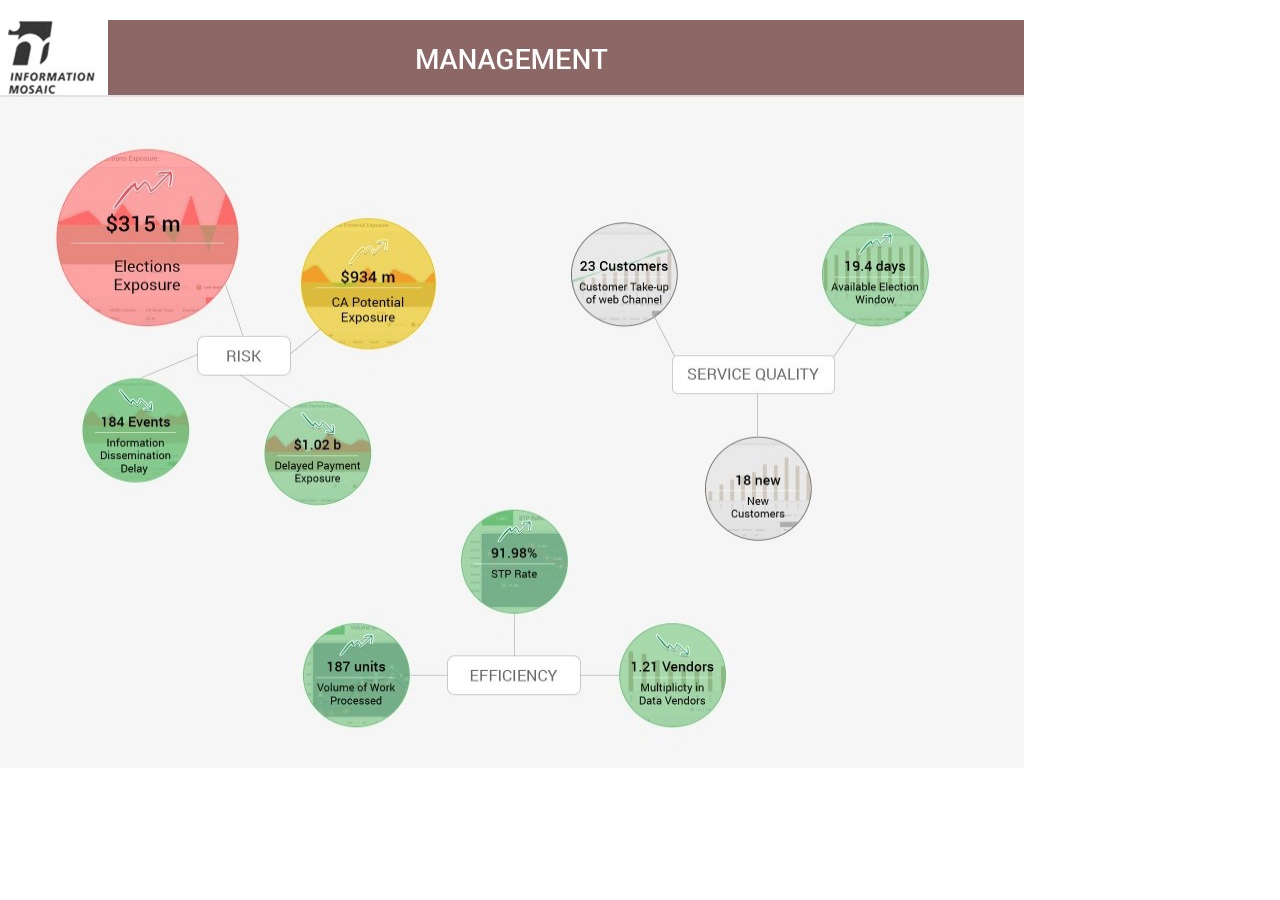
==== www/index.html @ 082c8ac7 "1" ====
﻿<!DOCTYPE html>
<html>
  <head>
    <title>Index</title>
    <meta http-equiv="X-UA-Compatible" content="IE=edge"/>
    <meta http-equiv="content-type" content="text/html; charset=utf-8"/>
    <meta name="format-detection" content="telephone=no"/>
    <meta name="apple-mobile-web-app-capable" content="yes"/>
    <link href="data/apple-touch-icon.png" rel="apple-touch-icon"/>
    <link href="resources/css/jquery-ui-themes.css" type="text/css" rel="stylesheet"/>
    <link href="resources/css/axure_rp_page.css" type="text/css" rel="stylesheet"/>
    <link href="data/styles.css" type="text/css" rel="stylesheet"/>
    <link href="files/index/styles.css" type="text/css" rel="stylesheet"/>
    <script src="resources/scripts/jquery-1.7.1.min.js"></script>
    <script src="resources/scripts/jquery-ui-1.8.10.custom.min.js"></script>
    <script src="resources/scripts/axure/axQuery.js"></script>
    <script src="resources/scripts/axure/globals.js"></script>
    <script src="resources/scripts/axutils.js"></script>
    <script src="resources/scripts/axure/annotation.js"></script>
    <script src="resources/scripts/axure/axQuery.std.js"></script>
    <script src="resources/scripts/axure/doc.js"></script>
    <script src="data/document.js"></script>
    <script src="resources/scripts/messagecenter.js"></script>
    <script src="resources/scripts/axure/events.js"></script>
    <script src="resources/scripts/axure/action.js"></script>
    <script src="resources/scripts/axure/expr.js"></script>
    <script src="resources/scripts/axure/geometry.js"></script>
    <script src="resources/scripts/axure/flyout.js"></script>
    <script src="resources/scripts/axure/ie.js"></script>
    <script src="resources/scripts/axure/model.js"></script>
    <script src="resources/scripts/axure/repeater.js"></script>
    <script src="resources/scripts/axure/sto.js"></script>
    <script src="resources/scripts/axure/utils.temp.js"></script>
    <script src="resources/scripts/axure/variables.js"></script>
    <script src="resources/scripts/axure/drag.js"></script>
    <script src="resources/scripts/axure/move.js"></script>
    <script src="resources/scripts/axure/visibility.js"></script>
    <script src="resources/scripts/axure/style.js"></script>
    <script src="resources/scripts/axure/adaptive.js"></script>
    <script src="resources/scripts/axure/tree.js"></script>
    <script src="resources/scripts/axure/init.temp.js"></script>
    <script src="files/index/data.js"></script>
    <script src="resources/scripts/axure/legacy.js"></script>
    <script src="resources/scripts/axure/viewer.js"></script>
    <script type="text/javascript">
      $axure.utils.getTransparentGifPath = function() { return 'resources/images/transparent.gif'; };
      $axure.utils.getOtherPath = function() { return 'resources/Other.html'; };
      $axure.utils.getReloadPath = function() { return 'resources/reload.html'; };
    </script>
  </head>
  <body>
    <div id="base" class="">

      <!-- All (Dynamic Panel) -->
      <div id="u0" class="ax_dynamic_panel" data-label="All">
        <div id="u0_state0" class="panel_state" data-label="Home_Mangement">
          <div id="u0_state0_content" class="panel_state_content">

            <!-- Unnamed (Dynamic Panel) -->
            <div id="u1" class="ax_dynamic_panel">
              <div id="u1_state0" class="panel_state" data-label="State1">
                <div id="u1_state0_content" class="panel_state_content">

                  <!-- Unnamed (Image) -->
                  <div id="u2" class="ax_image">
                    <img id="u2_img" class="img " src="images/index/u2.jpg"/>
                    <!-- Unnamed () -->
                    <div id="u3" class="text">
                      <p><span/></p>
                    </div>
                  </div>

                  <!-- Unnamed (Image) -->
                  <div id="u4" class="ax_image">
                    <img id="u4_img" class="img " src="images/index/u4.jpg"/>
                    <!-- Unnamed () -->
                    <div id="u5" class="text">
                      <p><span/></p>
                    </div>
                  </div>
                </div>
              </div>
            </div>

            <!-- hot spot_ee_home (Hot Spot) -->
            <div id="u6" class="ax_hot_spot" data-label="hot spot_ee_home">
            </div>

            <!-- hot spot_CAP_home (Hot Spot) -->
            <div id="u7" class="ax_hot_spot" data-label="hot spot_CAP_home">
            </div>

            <!-- hot spot_DPE_home (Hot Spot) -->
            <div id="u8" class="ax_hot_spot" data-label="hot spot_DPE_home">
            </div>

            <!-- hot spot_DPE_home (Hot Spot) -->
            <div id="u9" class="ax_hot_spot" data-label="hot spot_DPE_home">
            </div>

            <!-- Unnamed (Hot Spot) -->
            <div id="u10" class="ax_hot_spot">
            </div>

            <!-- hot spot_DPE_home (Hot Spot) -->
            <div id="u11" class="ax_hot_spot" data-label="hot spot_DPE_home">
            </div>

            <!-- hot spot_DPE_home (Hot Spot) -->
            <div id="u12" class="ax_hot_spot" data-label="hot spot_DPE_home">
            </div>

            <!-- hot spot_DPE_home (Hot Spot) -->
            <div id="u13" class="ax_hot_spot" data-label="hot spot_DPE_home">
            </div>

            <!-- hot spot_DPE_home (Hot Spot) -->
            <div id="u14" class="ax_hot_spot" data-label="hot spot_DPE_home">
            </div>

            <!-- hot spot_DPE_home (Hot Spot) -->
            <div id="u15" class="ax_hot_spot" data-label="hot spot_DPE_home">
            </div>

            <!-- hot spot_DPE_home (Hot Spot) -->
            <div id="u16" class="ax_hot_spot" data-label="hot spot_DPE_home">
            </div>
          </div>
        </div>
        <div id="u0_state1" class="panel_state" data-label="CAP_monthly">
          <div id="u0_state1_content" class="panel_state_content">

            <!-- Unnamed (Dynamic Panel) -->
            <div id="u17" class="ax_dynamic_panel">
              <div id="u17_state0" class="panel_state" data-label="State1">
                <div id="u17_state0_content" class="panel_state_content">

                  <!-- Unnamed (Hot Spot) -->
                  <div id="u18" class="ax_hot_spot">
                  </div>

                  <!-- btn_menu (Hot Spot) -->
                  <div id="u19" class="ax_hot_spot" data-label="btn_menu">
                  </div>

                  <!-- Unnamed (Image) -->
                  <div id="u20" class="ax_image">
                    <img id="u20_img" class="img " src="images/index/u20.png"/>
                    <!-- Unnamed () -->
                    <div id="u21" class="text">
                      <p><span/></p>
                    </div>
                  </div>

                  <!-- Unnamed (Image) -->
                  <div id="u22" class="ax_image">
                    <img id="u22_img" class="img " src="images/index/u22.jpg"/>
                    <!-- Unnamed () -->
                    <div id="u23" class="text">
                      <p><span/></p>
                    </div>
                  </div>

                  <!-- Unnamed (Image) -->
                  <div id="u24" class="ax_image">
                    <img id="u24_img" class="img " src="images/index/u24.jpg"/>
                    <!-- Unnamed () -->
                    <div id="u25" class="text">
                      <p><span/></p>
                    </div>
                  </div>

                  <!-- Unnamed (Shape) -->
                  <div id="u26" class="ax_shape">
                    <img id="u26_img" class="img " src="images/index/u26.png"/>
                    <!-- Unnamed () -->
                    <div id="u27" class="text">
                      <p><span>&nbsp;&nbsp; </span><span>$</span><span>134 </span><span>&nbsp;</span><span>m</span></p>
                    </div>
                  </div>

                  <!-- Unnamed (Shape) -->
                  <div id="u28" class="ax_shape">
                    <img id="u28_img" class="img " src="images/index/u28.png"/>
                    <!-- Unnamed () -->
                    <div id="u29" class="text">
                      <p><span>&nbsp;&nbsp; </span><span>$</span><span>9</span><span>34 </span><span>&nbsp;</span><span>m</span></p>
                    </div>
                  </div>
                </div>
              </div>
            </div>

            <!-- btn_year (Hot Spot) -->
            <div id="u30" class="ax_hot_spot" data-label="btn_year">
            </div>

            <!-- btn_quarter (Hot Spot) -->
            <div id="u31" class="ax_hot_spot" data-label="btn_quarter">
            </div>

            <!-- Unnamed (Hot Spot) -->
            <div id="u32" class="ax_hot_spot">
            </div>

            <!-- risk menu_CAP (Dynamic Panel) -->
            <div id="u33" class="ax_dynamic_panel" data-label="risk menu_CAP">
              <div id="u33_state0" class="panel_state" data-label="State1">
                <div id="u33_state0_content" class="panel_state_content">

                  <!-- Unnamed (Image) -->
                  <div id="u34" class="ax_image">
                    <img id="u34_img" class="img " src="images/index/u34.png"/>
                    <!-- Unnamed () -->
                    <div id="u35" class="text">
                      <p><span/></p>
                    </div>
                  </div>

                  <!-- Unnamed (Hot Spot) -->
                  <div id="u36" class="ax_hot_spot">
                  </div>

                  <!-- Unnamed (Hot Spot) -->
                  <div id="u37" class="ax_hot_spot">
                  </div>

                  <!-- Unnamed (Hot Spot) -->
                  <div id="u38" class="ax_hot_spot">
                  </div>
                </div>
              </div>
            </div>

            <!-- Unnamed (Hot Spot) -->
            <div id="u39" class="ax_hot_spot">
            </div>
          </div>
        </div>
        <div id="u0_state2" class="panel_state" data-label="CAP_quarterly">
          <div id="u0_state2_content" class="panel_state_content">

            <!-- Unnamed (Dynamic Panel) -->
            <div id="u40" class="ax_dynamic_panel">
              <div id="u40_state0" class="panel_state" data-label="State1">
                <div id="u40_state0_content" class="panel_state_content">

                  <!-- Unnamed (Image) -->
                  <div id="u41" class="ax_image">
                    <img id="u41_img" class="img " src="images/index/u41.jpg"/>
                    <!-- Unnamed () -->
                    <div id="u42" class="text">
                      <p><span/></p>
                    </div>
                  </div>

                  <!-- Unnamed (Image) -->
                  <div id="u43" class="ax_image">
                    <img id="u43_img" class="img " src="images/index/u43.jpg"/>
                    <!-- Unnamed () -->
                    <div id="u44" class="text">
                      <p><span/></p>
                    </div>
                  </div>

                  <!-- Unnamed (Hot Spot) -->
                  <div id="u45" class="ax_hot_spot">
                  </div>

                  <!-- Unnamed (Shape) -->
                  <div id="u46" class="ax_shape">
                    <img id="u46_img" class="img " src="images/index/u46.png"/>
                    <!-- Unnamed () -->
                    <div id="u47" class="text">
                      <p><span>Top 5 Regions</span></p>
                    </div>
                  </div>
                </div>
              </div>
            </div>

            <!-- btn_year (Hot Spot) -->
            <div id="u48" class="ax_hot_spot" data-label="btn_year">
            </div>

            <!-- btn_month (Hot Spot) -->
            <div id="u49" class="ax_hot_spot" data-label="btn_month">
            </div>

            <!-- Unnamed (Hot Spot) -->
            <div id="u50" class="ax_hot_spot">
            </div>

            <!-- btn_menu (Hot Spot) -->
            <div id="u51" class="ax_hot_spot" data-label="btn_menu">
            </div>

            <!-- risk menu CAP 2 (Dynamic Panel) -->
            <div id="u52" class="ax_dynamic_panel" data-label="risk menu CAP 2">
              <div id="u52_state0" class="panel_state" data-label="State1">
                <div id="u52_state0_content" class="panel_state_content">

                  <!-- Unnamed (Image) -->
                  <div id="u53" class="ax_image">
                    <img id="u53_img" class="img " src="images/index/u34.png"/>
                    <!-- Unnamed () -->
                    <div id="u54" class="text">
                      <p><span/></p>
                    </div>
                  </div>

                  <!-- Unnamed (Hot Spot) -->
                  <div id="u55" class="ax_hot_spot">
                  </div>

                  <!-- Unnamed (Hot Spot) -->
                  <div id="u56" class="ax_hot_spot">
                  </div>

                  <!-- Unnamed (Hot Spot) -->
                  <div id="u57" class="ax_hot_spot">
                  </div>
                </div>
              </div>
            </div>
          </div>
        </div>
        <div id="u0_state3" class="panel_state" data-label="CAP_yearly">
          <div id="u0_state3_content" class="panel_state_content">

            <!-- Unnamed (Dynamic Panel) -->
            <div id="u58" class="ax_dynamic_panel">
              <div id="u58_state0" class="panel_state" data-label="State1">
                <div id="u58_state0_content" class="panel_state_content">

                  <!-- Unnamed (Image) -->
                  <div id="u59" class="ax_image">
                    <img id="u59_img" class="img " src="images/index/u59.jpg"/>
                    <!-- Unnamed () -->
                    <div id="u60" class="text">
                      <p><span/></p>
                    </div>
                  </div>

                  <!-- Unnamed (Image) -->
                  <div id="u61" class="ax_image">
                    <img id="u61_img" class="img " src="images/index/u61.jpg"/>
                    <!-- Unnamed () -->
                    <div id="u62" class="text">
                      <p><span/></p>
                    </div>
                  </div>

                  <!-- Unnamed (Hot Spot) -->
                  <div id="u63" class="ax_hot_spot">
                  </div>

                  <!-- Unnamed (Shape) -->
                  <div id="u64" class="ax_shape">
                    <img id="u64_img" class="img " src="images/index/u46.png"/>
                    <!-- Unnamed () -->
                    <div id="u65" class="text">
                      <p><span>Top 5 Regions</span></p>
                    </div>
                  </div>
                </div>
              </div>
            </div>

            <!-- btn_quarter (Hot Spot) -->
            <div id="u66" class="ax_hot_spot" data-label="btn_quarter">
            </div>

            <!-- btn_month (Hot Spot) -->
            <div id="u67" class="ax_hot_spot" data-label="btn_month">
            </div>

            <!-- Unnamed (Hot Spot) -->
            <div id="u68" class="ax_hot_spot">
            </div>

            <!-- btn_menu (Hot Spot) -->
            <div id="u69" class="ax_hot_spot" data-label="btn_menu">
            </div>

            <!-- risk menu CAP 3 (Dynamic Panel) -->
            <div id="u70" class="ax_dynamic_panel" data-label="risk menu CAP 3">
              <div id="u70_state0" class="panel_state" data-label="State1">
                <div id="u70_state0_content" class="panel_state_content">

                  <!-- Unnamed (Image) -->
                  <div id="u71" class="ax_image">
                    <img id="u71_img" class="img " src="images/index/u34.png"/>
                    <!-- Unnamed () -->
                    <div id="u72" class="text">
                      <p><span/></p>
                    </div>
                  </div>

                  <!-- Unnamed (Hot Spot) -->
                  <div id="u73" class="ax_hot_spot">
                  </div>

                  <!-- Unnamed (Hot Spot) -->
                  <div id="u74" class="ax_hot_spot">
                  </div>

                  <!-- Unnamed (Hot Spot) -->
                  <div id="u75" class="ax_hot_spot">
                  </div>
                </div>
              </div>
            </div>
          </div>
        </div>
        <div id="u0_state4" class="panel_state" data-label="DPE_monthly">
          <div id="u0_state4_content" class="panel_state_content">

            <!-- Unnamed (Dynamic Panel) -->
            <div id="u76" class="ax_dynamic_panel">
              <div id="u76_state0" class="panel_state" data-label="State1">
                <div id="u76_state0_content" class="panel_state_content">

                  <!-- Unnamed (Image) -->
                  <div id="u77" class="ax_image">
                    <img id="u77_img" class="img " src="images/index/u77.jpg"/>
                    <!-- Unnamed () -->
                    <div id="u78" class="text">
                      <p><span/></p>
                    </div>
                  </div>

                  <!-- Unnamed (Hot Spot) -->
                  <div id="u79" class="ax_hot_spot">
                  </div>

                  <!-- Unnamed (Image) -->
                  <div id="u80" class="ax_image">
                    <img id="u80_img" class="img " src="images/index/u80.jpg"/>
                    <!-- Unnamed () -->
                    <div id="u81" class="text">
                      <p><span/></p>
                    </div>
                  </div>

                  <!-- Unnamed (Shape) -->
                  <div id="u82" class="ax_shape">
                    <img id="u82_img" class="img " src="images/index/u82.png"/>
                    <!-- Unnamed () -->
                    <div id="u83" class="text">
                      <p><span>&nbsp;</span><span>0.08 b</span></p>
                    </div>
                  </div>
                </div>
              </div>
            </div>

            <!-- btn_year (Hot Spot) -->
            <div id="u84" class="ax_hot_spot" data-label="btn_year">
            </div>

            <!-- btn_month (Hot Spot) -->
            <div id="u85" class="ax_hot_spot" data-label="btn_month">
            </div>

            <!-- Unnamed (Hot Spot) -->
            <div id="u86" class="ax_hot_spot">
            </div>

            <!-- risk menu DPE 1 (Dynamic Panel) -->
            <div id="u87" class="ax_dynamic_panel" data-label="risk menu DPE 1">
              <div id="u87_state0" class="panel_state" data-label="State1">
                <div id="u87_state0_content" class="panel_state_content">

                  <!-- Unnamed (Image) -->
                  <div id="u88" class="ax_image">
                    <img id="u88_img" class="img " src="images/index/u88.png"/>
                    <!-- Unnamed () -->
                    <div id="u89" class="text">
                      <p><span/></p>
                    </div>
                  </div>

                  <!-- Unnamed (Hot Spot) -->
                  <div id="u90" class="ax_hot_spot">
                  </div>

                  <!-- Unnamed (Hot Spot) -->
                  <div id="u91" class="ax_hot_spot">
                  </div>

                  <!-- Unnamed (Hot Spot) -->
                  <div id="u92" class="ax_hot_spot">
                  </div>
                </div>
              </div>
            </div>

            <!-- Unnamed (Hot Spot) -->
            <div id="u93" class="ax_hot_spot">
            </div>
          </div>
        </div>
        <div id="u0_state5" class="panel_state" data-label="DPE_quarterly">
          <div id="u0_state5_content" class="panel_state_content">

            <!-- Unnamed (Dynamic Panel) -->
            <div id="u94" class="ax_dynamic_panel">
              <div id="u94_state0" class="panel_state" data-label="State1">
                <div id="u94_state0_content" class="panel_state_content">

                  <!-- Unnamed (Image) -->
                  <div id="u95" class="ax_image">
                    <img id="u95_img" class="img " src="images/index/u95.jpg"/>
                    <!-- Unnamed () -->
                    <div id="u96" class="text">
                      <p><span/></p>
                    </div>
                  </div>

                  <!-- Unnamed (Image) -->
                  <div id="u97" class="ax_image">
                    <img id="u97_img" class="img " src="images/index/u97.jpg"/>
                    <!-- Unnamed () -->
                    <div id="u98" class="text">
                      <p><span/></p>
                    </div>
                  </div>

                  <!-- Unnamed (Hot Spot) -->
                  <div id="u99" class="ax_hot_spot">
                  </div>
                </div>
              </div>
            </div>

            <!-- btn_year (Hot Spot) -->
            <div id="u100" class="ax_hot_spot" data-label="btn_year">
            </div>

            <!-- btn_month (Hot Spot) -->
            <div id="u101" class="ax_hot_spot" data-label="btn_month">
            </div>

            <!-- Unnamed (Hot Spot) -->
            <div id="u102" class="ax_hot_spot">
            </div>

            <!-- risk menu DPE 2 (Dynamic Panel) -->
            <div id="u103" class="ax_dynamic_panel" data-label="risk menu DPE 2">
              <div id="u103_state0" class="panel_state" data-label="State1">
                <div id="u103_state0_content" class="panel_state_content">

                  <!-- Unnamed (Image) -->
                  <div id="u104" class="ax_image">
                    <img id="u104_img" class="img " src="images/index/u88.png"/>
                    <!-- Unnamed () -->
                    <div id="u105" class="text">
                      <p><span/></p>
                    </div>
                  </div>

                  <!-- Unnamed (Hot Spot) -->
                  <div id="u106" class="ax_hot_spot">
                  </div>

                  <!-- Unnamed (Hot Spot) -->
                  <div id="u107" class="ax_hot_spot">
                  </div>

                  <!-- Unnamed (Hot Spot) -->
                  <div id="u108" class="ax_hot_spot">
                  </div>
                </div>
              </div>
            </div>

            <!-- Unnamed (Hot Spot) -->
            <div id="u109" class="ax_hot_spot">
            </div>
          </div>
        </div>
        <div id="u0_state6" class="panel_state" data-label="DPE_yearly">
          <div id="u0_state6_content" class="panel_state_content">

            <!-- Unnamed (Dynamic Panel) -->
            <div id="u110" class="ax_dynamic_panel">
              <div id="u110_state0" class="panel_state" data-label="State1">
                <div id="u110_state0_content" class="panel_state_content">

                  <!-- Unnamed (Image) -->
                  <div id="u111" class="ax_image">
                    <img id="u111_img" class="img " src="images/index/u95.jpg"/>
                    <!-- Unnamed () -->
                    <div id="u112" class="text">
                      <p><span/></p>
                    </div>
                  </div>

                  <!-- Unnamed (Image) -->
                  <div id="u113" class="ax_image">
                    <img id="u113_img" class="img " src="images/index/u113.jpg"/>
                    <!-- Unnamed () -->
                    <div id="u114" class="text">
                      <p><span/></p>
                    </div>
                  </div>

                  <!-- Unnamed (Hot Spot) -->
                  <div id="u115" class="ax_hot_spot">
                  </div>
                </div>
              </div>
            </div>

            <!-- btn_year (Hot Spot) -->
            <div id="u116" class="ax_hot_spot" data-label="btn_year">
            </div>

            <!-- btn_month (Hot Spot) -->
            <div id="u117" class="ax_hot_spot" data-label="btn_month">
            </div>

            <!-- Unnamed (Hot Spot) -->
            <div id="u118" class="ax_hot_spot">
            </div>

            <!-- risk menu DPE 3 (Dynamic Panel) -->
            <div id="u119" class="ax_dynamic_panel" data-label="risk menu DPE 3">
              <div id="u119_state0" class="panel_state" data-label="State1">
                <div id="u119_state0_content" class="panel_state_content">

                  <!-- Unnamed (Image) -->
                  <div id="u120" class="ax_image">
                    <img id="u120_img" class="img " src="images/index/u88.png"/>
                    <!-- Unnamed () -->
                    <div id="u121" class="text">
                      <p><span/></p>
                    </div>
                  </div>

                  <!-- Unnamed (Hot Spot) -->
                  <div id="u122" class="ax_hot_spot">
                  </div>

                  <!-- Unnamed (Hot Spot) -->
                  <div id="u123" class="ax_hot_spot">
                  </div>

                  <!-- Unnamed (Hot Spot) -->
                  <div id="u124" class="ax_hot_spot">
                  </div>
                </div>
              </div>
            </div>

            <!-- Unnamed (Hot Spot) -->
            <div id="u125" class="ax_hot_spot">
            </div>
          </div>
        </div>
        <div id="u0_state7" class="panel_state" data-label="EE_monthly">
          <div id="u0_state7_content" class="panel_state_content">

            <!-- Unnamed (Dynamic Panel) -->
            <div id="u126" class="ax_dynamic_panel">
              <div id="u126_state0" class="panel_state" data-label="State1">
                <div id="u126_state0_content" class="panel_state_content">

                  <!-- Unnamed (Image) -->
                  <div id="u127" class="ax_image">
                    <img id="u127_img" class="img " src="images/index/u127.jpg"/>
                    <!-- Unnamed () -->
                    <div id="u128" class="text">
                      <p><span/></p>
                    </div>
                  </div>

                  <!-- btn_year (Hot Spot) -->
                  <div id="u129" class="ax_hot_spot" data-label="btn_year">
                  </div>

                  <!-- btn_month (Hot Spot) -->
                  <div id="u130" class="ax_hot_spot" data-label="btn_month">
                  </div>

                  <!-- Unnamed (Hot Spot) -->
                  <div id="u131" class="ax_hot_spot">
                  </div>

                  <!-- btn_year (Hot Spot) -->
                  <div id="u132" class="ax_hot_spot" data-label="btn_year">
                  </div>

                  <!-- Unnamed (Image) -->
                  <div id="u133" class="ax_image">
                    <img id="u133_img" class="img " src="images/index/u133.jpg"/>
                    <!-- Unnamed () -->
                    <div id="u134" class="text">
                      <p><span/></p>
                    </div>
                  </div>
                </div>
              </div>
            </div>

            <!-- Unnamed (Hot Spot) -->
            <div id="u135" class="ax_hot_spot">
            </div>

            <!-- risk menu EE 1 (Dynamic Panel) -->
            <div id="u136" class="ax_dynamic_panel" data-label="risk menu EE 1">
              <div id="u136_state0" class="panel_state" data-label="State1">
                <div id="u136_state0_content" class="panel_state_content">

                  <!-- Unnamed (Image) -->
                  <div id="u137" class="ax_image">
                    <img id="u137_img" class="img " src="images/index/u137.png"/>
                    <!-- Unnamed () -->
                    <div id="u138" class="text">
                      <p><span/></p>
                    </div>
                  </div>

                  <!-- Unnamed (Hot Spot) -->
                  <div id="u139" class="ax_hot_spot">
                  </div>

                  <!-- Unnamed (Hot Spot) -->
                  <div id="u140" class="ax_hot_spot">
                  </div>

                  <!-- Unnamed (Hot Spot) -->
                  <div id="u141" class="ax_hot_spot">
                  </div>
                </div>
              </div>
            </div>

            <!-- Unnamed (Hot Spot) -->
            <div id="u142" class="ax_hot_spot">
            </div>

            <!-- btn_year (Hot Spot) -->
            <div id="u143" class="ax_hot_spot" data-label="btn_year">
            </div>

            <!-- btn_year (Hot Spot) -->
            <div id="u144" class="ax_hot_spot" data-label="btn_year">
            </div>
          </div>
        </div>
        <div id="u0_state8" class="panel_state" data-label="EE_quarterly">
          <div id="u0_state8_content" class="panel_state_content">

            <!-- Unnamed (Dynamic Panel) -->
            <div id="u145" class="ax_dynamic_panel">
              <div id="u145_state0" class="panel_state" data-label="State1">
                <div id="u145_state0_content" class="panel_state_content">

                  <!-- Unnamed (Image) -->
                  <div id="u146" class="ax_image">
                    <img id="u146_img" class="img " src="images/index/u146.jpg"/>
                    <!-- Unnamed () -->
                    <div id="u147" class="text">
                      <p><span/></p>
                    </div>
                  </div>

                  <!-- Unnamed (Image) -->
                  <div id="u148" class="ax_image">
                    <img id="u148_img" class="img " src="images/index/u148.jpg"/>
                    <!-- Unnamed () -->
                    <div id="u149" class="text">
                      <p><span/></p>
                    </div>
                  </div>

                  <!-- btn_month (Hot Spot) -->
                  <div id="u150" class="ax_hot_spot" data-label="btn_month">
                  </div>

                  <!-- Unnamed (Hot Spot) -->
                  <div id="u151" class="ax_hot_spot">
                  </div>

                  <!-- btn_year (Hot Spot) -->
                  <div id="u152" class="ax_hot_spot" data-label="btn_year">
                  </div>
                </div>
              </div>
            </div>

            <!-- Unnamed (Hot Spot) -->
            <div id="u153" class="ax_hot_spot">
            </div>

            <!-- risk menu EE 2 (Dynamic Panel) -->
            <div id="u154" class="ax_dynamic_panel" data-label="risk menu EE 2">
              <div id="u154_state0" class="panel_state" data-label="State1">
                <div id="u154_state0_content" class="panel_state_content">

                  <!-- Unnamed (Image) -->
                  <div id="u155" class="ax_image">
                    <img id="u155_img" class="img " src="images/index/u137.png"/>
                    <!-- Unnamed () -->
                    <div id="u156" class="text">
                      <p><span/></p>
                    </div>
                  </div>

                  <!-- Unnamed (Hot Spot) -->
                  <div id="u157" class="ax_hot_spot">
                  </div>

                  <!-- Unnamed (Hot Spot) -->
                  <div id="u158" class="ax_hot_spot">
                  </div>

                  <!-- Unnamed (Hot Spot) -->
                  <div id="u159" class="ax_hot_spot">
                  </div>
                </div>
              </div>
            </div>

            <!-- Unnamed (Hot Spot) -->
            <div id="u160" class="ax_hot_spot">
            </div>
          </div>
        </div>
        <div id="u0_state9" class="panel_state" data-label="EE_yearly">
          <div id="u0_state9_content" class="panel_state_content">

            <!-- Unnamed (Dynamic Panel) -->
            <div id="u161" class="ax_dynamic_panel">
              <div id="u161_state0" class="panel_state" data-label="State1">
                <div id="u161_state0_content" class="panel_state_content">

                  <!-- Unnamed (Image) -->
                  <div id="u162" class="ax_image">
                    <img id="u162_img" class="img " src="images/index/u146.jpg"/>
                    <!-- Unnamed () -->
                    <div id="u163" class="text">
                      <p><span/></p>
                    </div>
                  </div>

                  <!-- Unnamed (Image) -->
                  <div id="u164" class="ax_image">
                    <img id="u164_img" class="img " src="images/index/u164.jpg"/>
                    <!-- Unnamed () -->
                    <div id="u165" class="text">
                      <p><span/></p>
                    </div>
                  </div>

                  <!-- btn_year (Hot Spot) -->
                  <div id="u166" class="ax_hot_spot" data-label="btn_year">
                  </div>

                  <!-- btn_month (Hot Spot) -->
                  <div id="u167" class="ax_hot_spot" data-label="btn_month">
                  </div>

                  <!-- Unnamed (Hot Spot) -->
                  <div id="u168" class="ax_hot_spot">
                  </div>
                </div>
              </div>
            </div>

            <!-- Unnamed (Hot Spot) -->
            <div id="u169" class="ax_hot_spot">
            </div>

            <!-- risk menu EE 3 (Dynamic Panel) -->
            <div id="u170" class="ax_dynamic_panel" data-label="risk menu EE 3">
              <div id="u170_state0" class="panel_state" data-label="State1">
                <div id="u170_state0_content" class="panel_state_content">

                  <!-- Unnamed (Image) -->
                  <div id="u171" class="ax_image">
                    <img id="u171_img" class="img " src="images/index/u137.png"/>
                    <!-- Unnamed () -->
                    <div id="u172" class="text">
                      <p><span/></p>
                    </div>
                  </div>

                  <!-- Unnamed (Hot Spot) -->
                  <div id="u173" class="ax_hot_spot">
                  </div>

                  <!-- Unnamed (Hot Spot) -->
                  <div id="u174" class="ax_hot_spot">
                  </div>

                  <!-- Unnamed (Hot Spot) -->
                  <div id="u175" class="ax_hot_spot">
                  </div>
                </div>
              </div>
            </div>

            <!-- Unnamed (Hot Spot) -->
            <div id="u176" class="ax_hot_spot">
            </div>
          </div>
        </div>
        <div id="u0_state10" class="panel_state" data-label="Info diss">
          <div id="u0_state10_content" class="panel_state_content">

            <!-- Unnamed (Dynamic Panel) -->
            <div id="u177" class="ax_dynamic_panel">
              <div id="u177_state0" class="panel_state" data-label="State1">
                <div id="u177_state0_content" class="panel_state_content">

                  <!-- Unnamed (Hot Spot) -->
                  <div id="u178" class="ax_hot_spot">
                  </div>

                  <!-- Unnamed (Image) -->
                  <div id="u179" class="ax_image">
                    <img id="u179_img" class="img " src="images/index/u179.jpg"/>
                    <!-- Unnamed () -->
                    <div id="u180" class="text">
                      <p><span/></p>
                    </div>
                  </div>

                  <!-- Unnamed (Image) -->
                  <div id="u181" class="ax_image">
                    <img id="u181_img" class="img " src="images/index/u181.jpg"/>
                    <!-- Unnamed () -->
                    <div id="u182" class="text">
                      <p><span/></p>
                    </div>
                  </div>

                  <!-- Unnamed (Shape) -->
                  <div id="u183" class="ax_shape">
                    <img id="u183_img" class="img " src="images/operations/u520.png"/>
                    <!-- Unnamed () -->
                    <div id="u184" class="text">
                      <p><span>Benchmark</span></p>
                    </div>
                  </div>
                </div>
              </div>
            </div>

            <!-- Unnamed (Hot Spot) -->
            <div id="u185" class="ax_hot_spot">
            </div>

            <!-- risk menu info diss (Dynamic Panel) -->
            <div id="u186" class="ax_dynamic_panel" data-label="risk menu info diss">
              <div id="u186_state0" class="panel_state" data-label="State1">
                <div id="u186_state0_content" class="panel_state_content">

                  <!-- Unnamed (Image) -->
                  <div id="u187" class="ax_image">
                    <img id="u187_img" class="img " src="images/index/u187.png"/>
                    <!-- Unnamed () -->
                    <div id="u188" class="text">
                      <p><span/></p>
                    </div>
                  </div>

                  <!-- Unnamed (Hot Spot) -->
                  <div id="u189" class="ax_hot_spot">
                  </div>

                  <!-- Unnamed (Hot Spot) -->
                  <div id="u190" class="ax_hot_spot">
                  </div>

                  <!-- Unnamed (Hot Spot) -->
                  <div id="u191" class="ax_hot_spot">
                  </div>
                </div>
              </div>
            </div>

            <!-- Unnamed (Hot Spot) -->
            <div id="u192" class="ax_hot_spot">
            </div>
          </div>
        </div>
        <div id="u0_state11" class="panel_state" data-label="Company Take up_12 months">
          <div id="u0_state11_content" class="panel_state_content">

            <!-- Unnamed (Dynamic Panel) -->
            <div id="u193" class="ax_dynamic_panel">
              <div id="u193_state0" class="panel_state" data-label="State1">
                <div id="u193_state0_content" class="panel_state_content">

                  <!-- Unnamed (Image) -->
                  <div id="u194" class="ax_image">
                    <img id="u194_img" class="img " src="images/index/u194.jpg"/>
                    <!-- Unnamed () -->
                    <div id="u195" class="text">
                      <p><span/></p>
                    </div>
                  </div>

                  <!-- Unnamed (Shape) -->
                  <div id="u196" class="ax_h1">
                    <img id="u196_img" class="img " src="resources/images/transparent.gif"/>
                    <!-- Unnamed () -->
                    <div id="u197" class="text">
                      <p><span>Customers</span></p>
                    </div>
                  </div>

                  <!-- Unnamed (Image) -->
                  <div id="u198" class="ax_image">
                    <img id="u198_img" class="img " src="images/index/u198.png"/>
                    <!-- Unnamed () -->
                    <div id="u199" class="text">
                      <p><span/></p>
                    </div>
                  </div>
                </div>
              </div>
            </div>

            <!-- Unnamed (Hot Spot) -->
            <div id="u200" class="ax_hot_spot">
            </div>

            <!-- Unnamed (Hot Spot) -->
            <div id="u201" class="ax_hot_spot">
            </div>

            <!-- Unnamed (Hot Spot) -->
            <div id="u202" class="ax_hot_spot">
            </div>

            <!-- Unnamed (Hot Spot) -->
            <div id="u203" class="ax_hot_spot">
            </div>

            <!-- menu customer 1 (Dynamic Panel) -->
            <div id="u204" class="ax_dynamic_panel" data-label="menu customer 1">
              <div id="u204_state0" class="panel_state" data-label="State1">
                <div id="u204_state0_content" class="panel_state_content">

                  <!-- Unnamed (Image) -->
                  <div id="u205" class="ax_image">
                    <img id="u205_img" class="img " src="images/index/u205.png"/>
                    <!-- Unnamed () -->
                    <div id="u206" class="text">
                      <p><span/></p>
                    </div>
                  </div>

                  <!-- Unnamed (Hot Spot) -->
                  <div id="u207" class="ax_hot_spot">
                  </div>

                  <!-- Unnamed (Hot Spot) -->
                  <div id="u208" class="ax_hot_spot">
                  </div>

                  <!-- Unnamed (Shape) -->
                  <div id="u209" class="ax_shape">
                    <img id="u209_img" class="img " src="images/index/u209.png"/>
                    <!-- Unnamed () -->
                    <div id="u210" class="text">
                      <p><span/></p>
                    </div>
                  </div>
                </div>
              </div>
            </div>
          </div>
        </div>
        <div id="u0_state12" class="panel_state" data-label="Company Take up_12 quarters">
          <div id="u0_state12_content" class="panel_state_content">

            <!-- Unnamed (Dynamic Panel) -->
            <div id="u211" class="ax_dynamic_panel">
              <div id="u211_state0" class="panel_state" data-label="State1">
                <div id="u211_state0_content" class="panel_state_content">

                  <!-- Unnamed (Image) -->
                  <div id="u212" class="ax_image">
                    <img id="u212_img" class="img " src="images/index/u212.jpg"/>
                    <!-- Unnamed () -->
                    <div id="u213" class="text">
                      <p><span/></p>
                    </div>
                  </div>

                  <!-- Unnamed (Shape) -->
                  <div id="u214" class="ax_h1">
                    <img id="u214_img" class="img " src="resources/images/transparent.gif"/>
                    <!-- Unnamed () -->
                    <div id="u215" class="text">
                      <p><span>Customers</span></p>
                    </div>
                  </div>

                  <!-- Unnamed (Image) -->
                  <div id="u216" class="ax_image">
                    <img id="u216_img" class="img " src="images/index/u216.png"/>
                    <!-- Unnamed () -->
                    <div id="u217" class="text">
                      <p><span/></p>
                    </div>
                  </div>
                </div>
              </div>
            </div>

            <!-- Unnamed (Hot Spot) -->
            <div id="u218" class="ax_hot_spot">
            </div>

            <!-- Unnamed (Hot Spot) -->
            <div id="u219" class="ax_hot_spot">
            </div>

            <!-- Unnamed (Hot Spot) -->
            <div id="u220" class="ax_hot_spot">
            </div>

            <!-- Unnamed (Hot Spot) -->
            <div id="u221" class="ax_hot_spot">
            </div>

            <!-- menu customer 2 (Dynamic Panel) -->
            <div id="u222" class="ax_dynamic_panel" data-label="menu customer 2">
              <div id="u222_state0" class="panel_state" data-label="State1">
                <div id="u222_state0_content" class="panel_state_content">

                  <!-- Unnamed (Image) -->
                  <div id="u223" class="ax_image">
                    <img id="u223_img" class="img " src="images/index/u205.png"/>
                    <!-- Unnamed () -->
                    <div id="u224" class="text">
                      <p><span/></p>
                    </div>
                  </div>

                  <!-- Unnamed (Hot Spot) -->
                  <div id="u225" class="ax_hot_spot">
                  </div>

                  <!-- Unnamed (Hot Spot) -->
                  <div id="u226" class="ax_hot_spot">
                  </div>

                  <!-- Unnamed (Shape) -->
                  <div id="u227" class="ax_shape">
                    <img id="u227_img" class="img " src="images/index/u209.png"/>
                    <!-- Unnamed () -->
                    <div id="u228" class="text">
                      <p><span/></p>
                    </div>
                  </div>
                </div>
              </div>
            </div>
          </div>
        </div>
        <div id="u0_state13" class="panel_state" data-label="Company Take up_3 years">
          <div id="u0_state13_content" class="panel_state_content">

            <!-- Unnamed (Dynamic Panel) -->
            <div id="u229" class="ax_dynamic_panel">
              <div id="u229_state0" class="panel_state" data-label="State1">
                <div id="u229_state0_content" class="panel_state_content">

                  <!-- Unnamed (Image) -->
                  <div id="u230" class="ax_image">
                    <img id="u230_img" class="img " src="images/index/u230.jpg"/>
                    <!-- Unnamed () -->
                    <div id="u231" class="text">
                      <p><span/></p>
                    </div>
                  </div>

                  <!-- Unnamed (Image) -->
                  <div id="u232" class="ax_image">
                    <img id="u232_img" class="img " src="images/index/u232.png"/>
                    <!-- Unnamed () -->
                    <div id="u233" class="text">
                      <p><span/></p>
                    </div>
                  </div>

                  <!-- Unnamed (Shape) -->
                  <div id="u234" class="ax_h1">
                    <img id="u234_img" class="img " src="resources/images/transparent.gif"/>
                    <!-- Unnamed () -->
                    <div id="u235" class="text">
                      <p><span>Customers</span></p>
                    </div>
                  </div>
                </div>
              </div>
            </div>

            <!-- Unnamed (Hot Spot) -->
            <div id="u236" class="ax_hot_spot">
            </div>

            <!-- Unnamed (Hot Spot) -->
            <div id="u237" class="ax_hot_spot">
            </div>

            <!-- Unnamed (Hot Spot) -->
            <div id="u238" class="ax_hot_spot">
            </div>

            <!-- Unnamed (Hot Spot) -->
            <div id="u239" class="ax_hot_spot">
            </div>

            <!-- menu customer 3 (Dynamic Panel) -->
            <div id="u240" class="ax_dynamic_panel" data-label="menu customer 3">
              <div id="u240_state0" class="panel_state" data-label="State1">
                <div id="u240_state0_content" class="panel_state_content">

                  <!-- Unnamed (Image) -->
                  <div id="u241" class="ax_image">
                    <img id="u241_img" class="img " src="images/index/u205.png"/>
                    <!-- Unnamed () -->
                    <div id="u242" class="text">
                      <p><span/></p>
                    </div>
                  </div>

                  <!-- Unnamed (Hot Spot) -->
                  <div id="u243" class="ax_hot_spot">
                  </div>

                  <!-- Unnamed (Hot Spot) -->
                  <div id="u244" class="ax_hot_spot">
                  </div>

                  <!-- Unnamed (Shape) -->
                  <div id="u245" class="ax_shape">
                    <img id="u245_img" class="img " src="images/index/u209.png"/>
                    <!-- Unnamed () -->
                    <div id="u246" class="text">
                      <p><span/></p>
                    </div>
                  </div>
                </div>
              </div>
            </div>
          </div>
        </div>
        <div id="u0_state14" class="panel_state" data-label="Election Window_12 months">
          <div id="u0_state14_content" class="panel_state_content">

            <!-- Unnamed (Dynamic Panel) -->
            <div id="u247" class="ax_dynamic_panel">
              <div id="u247_state0" class="panel_state" data-label="State1">
                <div id="u247_state0_content" class="panel_state_content">

                  <!-- Unnamed (Image) -->
                  <div id="u248" class="ax_image">
                    <img id="u248_img" class="img " src="images/index/u248.jpg"/>
                    <!-- Unnamed () -->
                    <div id="u249" class="text">
                      <p><span/></p>
                    </div>
                  </div>

                  <!-- Unnamed (Image) -->
                  <div id="u250" class="ax_image">
                    <img id="u250_img" class="img " src="images/index/u250.png"/>
                    <!-- Unnamed () -->
                    <div id="u251" class="text">
                      <p><span/></p>
                    </div>
                  </div>

                  <!-- Unnamed (Shape) -->
                  <div id="u252" class="ax_shape">
                    <img id="u252_img" class="img " src="images/index/u252.png"/>
                    <!-- Unnamed () -->
                    <div id="u253" class="text">
                      <p><span/></p>
                    </div>
                  </div>

                  <!-- Unnamed (Shape) -->
                  <div id="u254" class="ax_h1">
                    <img id="u254_img" class="img " src="resources/images/transparent.gif"/>
                    <!-- Unnamed () -->
                    <div id="u255" class="text">
                      <p><span>Days</span></p>
                    </div>
                  </div>

                  <!-- Unnamed (Shape) -->
                  <div id="u256" class="ax_shape">
                    <img id="u256_img" class="img " src="images/index/u256.png"/>
                    <!-- Unnamed () -->
                    <div id="u257" class="text">
                      <p><span/></p>
                    </div>
                  </div>

                  <!-- Unnamed (Shape) -->
                  <div id="u258" class="ax_h1">
                    <img id="u258_img" class="img " src="resources/images/transparent.gif"/>
                    <!-- Unnamed () -->
                    <div id="u259" class="text">
                      <p><span>days</span></p>
                    </div>
                  </div>

                  <!-- Unnamed (Shape) -->
                  <div id="u260" class="ax_shape">
                    <img id="u260_img" class="img " src="images/index/u260.png"/>
                    <!-- Unnamed () -->
                    <div id="u261" class="text">
                      <p><span/></p>
                    </div>
                  </div>

                  <!-- Unnamed (Shape) -->
                  <div id="u262" class="ax_h1">
                    <img id="u262_img" class="img " src="resources/images/transparent.gif"/>
                    <!-- Unnamed () -->
                    <div id="u263" class="text">
                      <p><span>days</span></p>
                    </div>
                  </div>

                  <!-- Unnamed (Shape) -->
                  <div id="u264" class="ax_shape">
                    <img id="u264_img" class="img " src="images/index/u260.png"/>
                    <!-- Unnamed () -->
                    <div id="u265" class="text">
                      <p><span/></p>
                    </div>
                  </div>

                  <!-- Unnamed (Shape) -->
                  <div id="u266" class="ax_h1">
                    <img id="u266_img" class="img " src="resources/images/transparent.gif"/>
                    <!-- Unnamed () -->
                    <div id="u267" class="text">
                      <p><span>days</span></p>
                    </div>
                  </div>
                </div>
              </div>
            </div>

            <!-- Unnamed (Hot Spot) -->
            <div id="u268" class="ax_hot_spot">
            </div>

            <!-- Unnamed (Hot Spot) -->
            <div id="u269" class="ax_hot_spot">
            </div>

            <!-- Unnamed (Hot Spot) -->
            <div id="u270" class="ax_hot_spot">
            </div>

            <!-- menu election window 1 (Dynamic Panel) -->
            <div id="u271" class="ax_dynamic_panel" data-label="menu election window 1">
              <div id="u271_state0" class="panel_state" data-label="State1">
                <div id="u271_state0_content" class="panel_state_content">

                  <!-- Unnamed (Image) -->
                  <div id="u272" class="ax_image">
                    <img id="u272_img" class="img " src="images/index/u272.png"/>
                    <!-- Unnamed () -->
                    <div id="u273" class="text">
                      <p><span/></p>
                    </div>
                  </div>

                  <!-- Unnamed (Hot Spot) -->
                  <div id="u274" class="ax_hot_spot">
                  </div>

                  <!-- Unnamed (Hot Spot) -->
                  <div id="u275" class="ax_hot_spot">
                  </div>

                  <!-- Unnamed (Hot Spot) -->
                  <div id="u276" class="ax_hot_spot">
                  </div>

                  <!-- Unnamed (Shape) -->
                  <div id="u277" class="ax_shape">
                    <img id="u277_img" class="img " src="images/index/u209.png"/>
                    <!-- Unnamed () -->
                    <div id="u278" class="text">
                      <p><span/></p>
                    </div>
                  </div>
                </div>
              </div>
            </div>

            <!-- Unnamed (Hot Spot) -->
            <div id="u279" class="ax_hot_spot">
            </div>
          </div>
        </div>
        <div id="u0_state15" class="panel_state" data-label="Election Window_12 quarters">
          <div id="u0_state15_content" class="panel_state_content">

            <!-- Unnamed (Dynamic Panel) -->
            <div id="u280" class="ax_dynamic_panel">
              <div id="u280_state0" class="panel_state" data-label="State1">
                <div id="u280_state0_content" class="panel_state_content">

                  <!-- Unnamed (Image) -->
                  <div id="u281" class="ax_image">
                    <img id="u281_img" class="img " src="images/index/u281.jpg"/>
                    <!-- Unnamed () -->
                    <div id="u282" class="text">
                      <p><span/></p>
                    </div>
                  </div>

                  <!-- Unnamed (Image) -->
                  <div id="u283" class="ax_image">
                    <img id="u283_img" class="img " src="images/index/u283.png"/>
                    <!-- Unnamed () -->
                    <div id="u284" class="text">
                      <p><span/></p>
                    </div>
                  </div>

                  <!-- Unnamed (Shape) -->
                  <div id="u285" class="ax_shape">
                    <img id="u285_img" class="img " src="images/index/u252.png"/>
                    <!-- Unnamed () -->
                    <div id="u286" class="text">
                      <p><span/></p>
                    </div>
                  </div>

                  <!-- Unnamed (Shape) -->
                  <div id="u287" class="ax_h1">
                    <img id="u287_img" class="img " src="resources/images/transparent.gif"/>
                    <!-- Unnamed () -->
                    <div id="u288" class="text">
                      <p><span>Days</span></p>
                    </div>
                  </div>

                  <!-- Unnamed (Shape) -->
                  <div id="u289" class="ax_shape">
                    <img id="u289_img" class="img " src="images/index/u256.png"/>
                    <!-- Unnamed () -->
                    <div id="u290" class="text">
                      <p><span/></p>
                    </div>
                  </div>

                  <!-- Unnamed (Shape) -->
                  <div id="u291" class="ax_h1">
                    <img id="u291_img" class="img " src="resources/images/transparent.gif"/>
                    <!-- Unnamed () -->
                    <div id="u292" class="text">
                      <p><span>days</span></p>
                    </div>
                  </div>

                  <!-- Unnamed (Shape) -->
                  <div id="u293" class="ax_shape">
                    <img id="u293_img" class="img " src="images/index/u260.png"/>
                    <!-- Unnamed () -->
                    <div id="u294" class="text">
                      <p><span/></p>
                    </div>
                  </div>

                  <!-- Unnamed (Shape) -->
                  <div id="u295" class="ax_h1">
                    <img id="u295_img" class="img " src="resources/images/transparent.gif"/>
                    <!-- Unnamed () -->
                    <div id="u296" class="text">
                      <p><span>days</span></p>
                    </div>
                  </div>

                  <!-- Unnamed (Shape) -->
                  <div id="u297" class="ax_shape">
                    <img id="u297_img" class="img " src="images/index/u260.png"/>
                    <!-- Unnamed () -->
                    <div id="u298" class="text">
                      <p><span/></p>
                    </div>
                  </div>

                  <!-- Unnamed (Shape) -->
                  <div id="u299" class="ax_h1">
                    <img id="u299_img" class="img " src="resources/images/transparent.gif"/>
                    <!-- Unnamed () -->
                    <div id="u300" class="text">
                      <p><span>days</span></p>
                    </div>
                  </div>
                </div>
              </div>
            </div>

            <!-- Unnamed (Hot Spot) -->
            <div id="u301" class="ax_hot_spot">
            </div>

            <!-- Unnamed (Hot Spot) -->
            <div id="u302" class="ax_hot_spot">
            </div>

            <!-- menu election window 2 (Dynamic Panel) -->
            <div id="u303" class="ax_dynamic_panel" data-label="menu election window 2">
              <div id="u303_state0" class="panel_state" data-label="State1">
                <div id="u303_state0_content" class="panel_state_content">

                  <!-- Unnamed (Image) -->
                  <div id="u304" class="ax_image">
                    <img id="u304_img" class="img " src="images/index/u272.png"/>
                    <!-- Unnamed () -->
                    <div id="u305" class="text">
                      <p><span/></p>
                    </div>
                  </div>

                  <!-- Unnamed (Hot Spot) -->
                  <div id="u306" class="ax_hot_spot">
                  </div>

                  <!-- Unnamed (Hot Spot) -->
                  <div id="u307" class="ax_hot_spot">
                  </div>

                  <!-- Unnamed (Shape) -->
                  <div id="u308" class="ax_shape">
                    <img id="u308_img" class="img " src="images/index/u209.png"/>
                    <!-- Unnamed () -->
                    <div id="u309" class="text">
                      <p><span/></p>
                    </div>
                  </div>
                </div>
              </div>
            </div>

            <!-- Unnamed (Hot Spot) -->
            <div id="u310" class="ax_hot_spot">
            </div>

            <!-- Unnamed (Hot Spot) -->
            <div id="u311" class="ax_hot_spot">
            </div>
          </div>
        </div>
        <div id="u0_state16" class="panel_state" data-label="Election Window_3 years">
          <div id="u0_state16_content" class="panel_state_content">

            <!-- Unnamed (Dynamic Panel) -->
            <div id="u312" class="ax_dynamic_panel">
              <div id="u312_state0" class="panel_state" data-label="State1">
                <div id="u312_state0_content" class="panel_state_content">

                  <!-- Unnamed (Image) -->
                  <div id="u313" class="ax_image">
                    <img id="u313_img" class="img " src="images/index/u281.jpg"/>
                    <!-- Unnamed () -->
                    <div id="u314" class="text">
                      <p><span/></p>
                    </div>
                  </div>

                  <!-- Unnamed (Image) -->
                  <div id="u315" class="ax_image">
                    <img id="u315_img" class="img " src="images/index/u315.png"/>
                    <!-- Unnamed () -->
                    <div id="u316" class="text">
                      <p><span/></p>
                    </div>
                  </div>

                  <!-- Unnamed (Shape) -->
                  <div id="u317" class="ax_shape">
                    <img id="u317_img" class="img " src="images/index/u252.png"/>
                    <!-- Unnamed () -->
                    <div id="u318" class="text">
                      <p><span/></p>
                    </div>
                  </div>

                  <!-- Unnamed (Shape) -->
                  <div id="u319" class="ax_h1">
                    <img id="u319_img" class="img " src="resources/images/transparent.gif"/>
                    <!-- Unnamed () -->
                    <div id="u320" class="text">
                      <p><span>Days</span></p>
                    </div>
                  </div>
                </div>
              </div>
            </div>

            <!-- Unnamed (Hot Spot) -->
            <div id="u321" class="ax_hot_spot">
            </div>

            <!-- Unnamed (Hot Spot) -->
            <div id="u322" class="ax_hot_spot">
            </div>

            <!-- menu election window 3 (Dynamic Panel) -->
            <div id="u323" class="ax_dynamic_panel" data-label="menu election window 3">
              <div id="u323_state0" class="panel_state" data-label="State1">
                <div id="u323_state0_content" class="panel_state_content">

                  <!-- Unnamed (Image) -->
                  <div id="u324" class="ax_image">
                    <img id="u324_img" class="img " src="images/index/u272.png"/>
                    <!-- Unnamed () -->
                    <div id="u325" class="text">
                      <p><span/></p>
                    </div>
                  </div>

                  <!-- Unnamed (Hot Spot) -->
                  <div id="u326" class="ax_hot_spot">
                  </div>

                  <!-- Unnamed (Hot Spot) -->
                  <div id="u327" class="ax_hot_spot">
                  </div>

                  <!-- Unnamed (Shape) -->
                  <div id="u328" class="ax_shape">
                    <img id="u328_img" class="img " src="images/index/u209.png"/>
                    <!-- Unnamed () -->
                    <div id="u329" class="text">
                      <p><span/></p>
                    </div>
                  </div>
                </div>
              </div>
            </div>

            <!-- Unnamed (Hot Spot) -->
            <div id="u330" class="ax_hot_spot">
            </div>

            <!-- Unnamed (Hot Spot) -->
            <div id="u331" class="ax_hot_spot">
            </div>
          </div>
        </div>
        <div id="u0_state17" class="panel_state" data-label="New customers_12 months">
          <div id="u0_state17_content" class="panel_state_content">

            <!-- Unnamed (Dynamic Panel) -->
            <div id="u332" class="ax_dynamic_panel">
              <div id="u332_state0" class="panel_state" data-label="State1">
                <div id="u332_state0_content" class="panel_state_content">

                  <!-- Unnamed (Image) -->
                  <div id="u333" class="ax_image">
                    <img id="u333_img" class="img " src="images/index/u333.jpg"/>
                    <!-- Unnamed () -->
                    <div id="u334" class="text">
                      <p><span/></p>
                    </div>
                  </div>

                  <!-- Unnamed (Image) -->
                  <div id="u335" class="ax_image">
                    <img id="u335_img" class="img " src="images/index/u335.png"/>
                    <!-- Unnamed () -->
                    <div id="u336" class="text">
                      <p><span/></p>
                    </div>
                  </div>

                  <!-- Unnamed (Shape) -->
                  <div id="u337" class="ax_shape">
                    <img id="u337_img" class="img " src="images/index/u337.png"/>
                    <!-- Unnamed () -->
                    <div id="u338" class="text">
                      <p><span/></p>
                    </div>
                  </div>
                </div>
              </div>
            </div>

            <!-- Unnamed (Hot Spot) -->
            <div id="u339" class="ax_hot_spot">
            </div>

            <!-- Unnamed (Hot Spot) -->
            <div id="u340" class="ax_hot_spot">
            </div>

            <!-- menu new customers 1 (Dynamic Panel) -->
            <div id="u341" class="ax_dynamic_panel" data-label="menu new customers 1">
              <div id="u341_state0" class="panel_state" data-label="State1">
                <div id="u341_state0_content" class="panel_state_content">

                  <!-- Unnamed (Image) -->
                  <div id="u342" class="ax_image">
                    <img id="u342_img" class="img " src="images/index/u342.png"/>
                    <!-- Unnamed () -->
                    <div id="u343" class="text">
                      <p><span/></p>
                    </div>
                  </div>

                  <!-- Unnamed (Hot Spot) -->
                  <div id="u344" class="ax_hot_spot">
                  </div>

                  <!-- Unnamed (Hot Spot) -->
                  <div id="u345" class="ax_hot_spot">
                  </div>

                  <!-- Unnamed (Shape) -->
                  <div id="u346" class="ax_shape">
                    <img id="u346_img" class="img " src="images/index/u209.png"/>
                    <!-- Unnamed () -->
                    <div id="u347" class="text">
                      <p><span/></p>
                    </div>
                  </div>
                </div>
              </div>
            </div>

            <!-- Unnamed (Hot Spot) -->
            <div id="u348" class="ax_hot_spot">
            </div>

            <!-- Unnamed (Hot Spot) -->
            <div id="u349" class="ax_hot_spot">
            </div>
          </div>
        </div>
        <div id="u0_state18" class="panel_state" data-label="New customers_12 quarters">
          <div id="u0_state18_content" class="panel_state_content">

            <!-- Unnamed (Dynamic Panel) -->
            <div id="u350" class="ax_dynamic_panel">
              <div id="u350_state0" class="panel_state" data-label="State1">
                <div id="u350_state0_content" class="panel_state_content">

                  <!-- Unnamed (Image) -->
                  <div id="u351" class="ax_image">
                    <img id="u351_img" class="img " src="images/index/u351.jpg"/>
                    <!-- Unnamed () -->
                    <div id="u352" class="text">
                      <p><span/></p>
                    </div>
                  </div>

                  <!-- Unnamed (Image) -->
                  <div id="u353" class="ax_image">
                    <img id="u353_img" class="img " src="images/index/u353.png"/>
                    <!-- Unnamed () -->
                    <div id="u354" class="text">
                      <p><span/></p>
                    </div>
                  </div>

                  <!-- Unnamed (Shape) -->
                  <div id="u355" class="ax_shape">
                    <img id="u355_img" class="img " src="images/index/u337.png"/>
                    <!-- Unnamed () -->
                    <div id="u356" class="text">
                      <p><span/></p>
                    </div>
                  </div>
                </div>
              </div>
            </div>

            <!-- Unnamed (Hot Spot) -->
            <div id="u357" class="ax_hot_spot">
            </div>

            <!-- Unnamed (Hot Spot) -->
            <div id="u358" class="ax_hot_spot">
            </div>

            <!-- menu new customers 2 (Dynamic Panel) -->
            <div id="u359" class="ax_dynamic_panel" data-label="menu new customers 2">
              <div id="u359_state0" class="panel_state" data-label="State1">
                <div id="u359_state0_content" class="panel_state_content">

                  <!-- Unnamed (Image) -->
                  <div id="u360" class="ax_image">
                    <img id="u360_img" class="img " src="images/index/u342.png"/>
                    <!-- Unnamed () -->
                    <div id="u361" class="text">
                      <p><span/></p>
                    </div>
                  </div>

                  <!-- Unnamed (Hot Spot) -->
                  <div id="u362" class="ax_hot_spot">
                  </div>

                  <!-- Unnamed (Hot Spot) -->
                  <div id="u363" class="ax_hot_spot">
                  </div>

                  <!-- Unnamed (Shape) -->
                  <div id="u364" class="ax_shape">
                    <img id="u364_img" class="img " src="images/index/u209.png"/>
                    <!-- Unnamed () -->
                    <div id="u365" class="text">
                      <p><span/></p>
                    </div>
                  </div>
                </div>
              </div>
            </div>

            <!-- Unnamed (Hot Spot) -->
            <div id="u366" class="ax_hot_spot">
            </div>

            <!-- Unnamed (Hot Spot) -->
            <div id="u367" class="ax_hot_spot">
            </div>
          </div>
        </div>
        <div id="u0_state19" class="panel_state" data-label="New customers_3 years">
          <div id="u0_state19_content" class="panel_state_content">

            <!-- Unnamed (Dynamic Panel) -->
            <div id="u368" class="ax_dynamic_panel">
              <div id="u368_state0" class="panel_state" data-label="State1">
                <div id="u368_state0_content" class="panel_state_content">

                  <!-- Unnamed (Image) -->
                  <div id="u369" class="ax_image">
                    <img id="u369_img" class="img " src="images/index/u369.jpg"/>
                    <!-- Unnamed () -->
                    <div id="u370" class="text">
                      <p><span/></p>
                    </div>
                  </div>

                  <!-- Unnamed (Image) -->
                  <div id="u371" class="ax_image">
                    <img id="u371_img" class="img " src="images/index/u371.png"/>
                    <!-- Unnamed () -->
                    <div id="u372" class="text">
                      <p><span/></p>
                    </div>
                  </div>

                  <!-- Unnamed (Shape) -->
                  <div id="u373" class="ax_shape">
                    <img id="u373_img" class="img " src="images/index/u337.png"/>
                    <!-- Unnamed () -->
                    <div id="u374" class="text">
                      <p><span/></p>
                    </div>
                  </div>
                </div>
              </div>
            </div>

            <!-- Unnamed (Hot Spot) -->
            <div id="u375" class="ax_hot_spot">
            </div>

            <!-- Unnamed (Hot Spot) -->
            <div id="u376" class="ax_hot_spot">
            </div>

            <!-- menu new customers 3 (Dynamic Panel) -->
            <div id="u377" class="ax_dynamic_panel" data-label="menu new customers 3">
              <div id="u377_state0" class="panel_state" data-label="State1">
                <div id="u377_state0_content" class="panel_state_content">

                  <!-- Unnamed (Image) -->
                  <div id="u378" class="ax_image">
                    <img id="u378_img" class="img " src="images/index/u342.png"/>
                    <!-- Unnamed () -->
                    <div id="u379" class="text">
                      <p><span/></p>
                    </div>
                  </div>

                  <!-- Unnamed (Hot Spot) -->
                  <div id="u380" class="ax_hot_spot">
                  </div>

                  <!-- Unnamed (Hot Spot) -->
                  <div id="u381" class="ax_hot_spot">
                  </div>

                  <!-- Unnamed (Shape) -->
                  <div id="u382" class="ax_shape">
                    <img id="u382_img" class="img " src="images/index/u209.png"/>
                    <!-- Unnamed () -->
                    <div id="u383" class="text">
                      <p><span/></p>
                    </div>
                  </div>
                </div>
              </div>
            </div>

            <!-- Unnamed (Hot Spot) -->
            <div id="u384" class="ax_hot_spot">
            </div>

            <!-- Unnamed (Hot Spot) -->
            <div id="u385" class="ax_hot_spot">
            </div>
          </div>
        </div>
        <div id="u0_state20" class="panel_state" data-label="STP rate_12 months">
          <div id="u0_state20_content" class="panel_state_content">

            <!-- Unnamed (Dynamic Panel) -->
            <div id="u386" class="ax_dynamic_panel">
              <div id="u386_state0" class="panel_state" data-label="State1">
                <div id="u386_state0_content" class="panel_state_content">

                  <!-- Unnamed (Image) -->
                  <div id="u387" class="ax_image">
                    <img id="u387_img" class="img " src="images/index/u387.jpg"/>
                    <!-- Unnamed () -->
                    <div id="u388" class="text">
                      <p><span/></p>
                    </div>
                  </div>

                  <!-- Unnamed (Image) -->
                  <div id="u389" class="ax_image">
                    <img id="u389_img" class="img " src="images/index/u389.jpg"/>
                    <!-- Unnamed () -->
                    <div id="u390" class="text">
                      <p><span/></p>
                    </div>
                  </div>
                </div>
              </div>
            </div>

            <!-- Unnamed (Hot Spot) -->
            <div id="u391" class="ax_hot_spot">
            </div>

            <!-- Unnamed (Hot Spot) -->
            <div id="u392" class="ax_hot_spot">
            </div>

            <!-- menu efficiency 1 (Dynamic Panel) -->
            <div id="u393" class="ax_dynamic_panel" data-label="menu efficiency 1">
              <div id="u393_state0" class="panel_state" data-label="State1">
                <div id="u393_state0_content" class="panel_state_content">

                  <!-- Unnamed (Image) -->
                  <div id="u394" class="ax_image">
                    <img id="u394_img" class="img " src="images/index/u394.jpg"/>
                    <!-- Unnamed () -->
                    <div id="u395" class="text">
                      <p><span/></p>
                    </div>
                  </div>

                  <!-- Unnamed (Hot Spot) -->
                  <div id="u396" class="ax_hot_spot">
                  </div>

                  <!-- Unnamed (Hot Spot) -->
                  <div id="u397" class="ax_hot_spot">
                  </div>
                </div>
              </div>
            </div>

            <!-- Unnamed (Hot Spot) -->
            <div id="u398" class="ax_hot_spot">
            </div>

            <!-- Unnamed (Hot Spot) -->
            <div id="u399" class="ax_hot_spot">
            </div>
          </div>
        </div>
        <div id="u0_state21" class="panel_state" data-label="STP rate_12 quarters">
          <div id="u0_state21_content" class="panel_state_content">

            <!-- Unnamed (Dynamic Panel) -->
            <div id="u400" class="ax_dynamic_panel">
              <div id="u400_state0" class="panel_state" data-label="State1">
                <div id="u400_state0_content" class="panel_state_content">

                  <!-- Unnamed (Hot Spot) -->
                  <div id="u401" class="ax_hot_spot">
                  </div>

                  <!-- menu efficiency 2 (Dynamic Panel) -->
                  <div id="u402" class="ax_dynamic_panel" data-label="menu efficiency 2">
                    <div id="u402_state0" class="panel_state" data-label="State1">
                      <div id="u402_state0_content" class="panel_state_content">

                        <!-- Unnamed (Image) -->
                        <div id="u403" class="ax_image">
                          <img id="u403_img" class="img " src="images/index/u403.jpg"/>
                          <!-- Unnamed () -->
                          <div id="u404" class="text">
                            <p><span/></p>
                          </div>
                        </div>

                        <!-- Unnamed (Hot Spot) -->
                        <div id="u405" class="ax_hot_spot">
                        </div>

                        <!-- Unnamed (Hot Spot) -->
                        <div id="u406" class="ax_hot_spot">
                        </div>
                      </div>
                    </div>
                  </div>

                  <!-- Unnamed (Hot Spot) -->
                  <div id="u407" class="ax_hot_spot">
                  </div>

                  <!-- Unnamed (Hot Spot) -->
                  <div id="u408" class="ax_hot_spot">
                  </div>

                  <!-- Unnamed (Image) -->
                  <div id="u409" class="ax_image">
                    <img id="u409_img" class="img " src="images/index/u409.jpg"/>
                    <!-- Unnamed () -->
                    <div id="u410" class="text">
                      <p><span/></p>
                    </div>
                  </div>

                  <!-- Unnamed (Image) -->
                  <div id="u411" class="ax_image">
                    <img id="u411_img" class="img " src="images/index/u411.jpg"/>
                    <!-- Unnamed () -->
                    <div id="u412" class="text">
                      <p><span/></p>
                    </div>
                  </div>
                </div>
              </div>
            </div>

            <!-- Unnamed (Hot Spot) -->
            <div id="u413" class="ax_hot_spot">
            </div>

            <!-- Unnamed (Hot Spot) -->
            <div id="u414" class="ax_hot_spot">
            </div>

            <!-- menu efficiency 1 (Dynamic Panel) -->
            <div id="u415" class="ax_dynamic_panel" data-label="menu efficiency 1">
              <div id="u415_state0" class="panel_state" data-label="State1">
                <div id="u415_state0_content" class="panel_state_content">

                  <!-- Unnamed (Image) -->
                  <div id="u416" class="ax_image">
                    <img id="u416_img" class="img " src="images/index/u394.jpg"/>
                    <!-- Unnamed () -->
                    <div id="u417" class="text">
                      <p><span/></p>
                    </div>
                  </div>

                  <!-- Unnamed (Hot Spot) -->
                  <div id="u418" class="ax_hot_spot">
                  </div>

                  <!-- Unnamed (Hot Spot) -->
                  <div id="u419" class="ax_hot_spot">
                  </div>
                </div>
              </div>
            </div>

            <!-- Unnamed (Hot Spot) -->
            <div id="u420" class="ax_hot_spot">
            </div>

            <!-- Unnamed (Hot Spot) -->
            <div id="u421" class="ax_hot_spot">
            </div>
          </div>
        </div>
        <div id="u0_state22" class="panel_state" data-label="STP rate_3years">
          <div id="u0_state22_content" class="panel_state_content">

            <!-- Unnamed (Dynamic Panel) -->
            <div id="u422" class="ax_dynamic_panel">
              <div id="u422_state0" class="panel_state" data-label="State1">
                <div id="u422_state0_content" class="panel_state_content">

                  <!-- Unnamed (Image) -->
                  <div id="u423" class="ax_image">
                    <img id="u423_img" class="img " src="images/index/u387.jpg"/>
                    <!-- Unnamed () -->
                    <div id="u424" class="text">
                      <p><span/></p>
                    </div>
                  </div>

                  <!-- Unnamed (Image) -->
                  <div id="u425" class="ax_image">
                    <img id="u425_img" class="img " src="images/index/u425.png"/>
                    <!-- Unnamed () -->
                    <div id="u426" class="text">
                      <p><span/></p>
                    </div>
                  </div>
                </div>
              </div>
            </div>

            <!-- Unnamed (Hot Spot) -->
            <div id="u427" class="ax_hot_spot">
            </div>

            <!-- Unnamed (Hot Spot) -->
            <div id="u428" class="ax_hot_spot">
            </div>

            <!-- menu efficiency 3 (Dynamic Panel) -->
            <div id="u429" class="ax_dynamic_panel" data-label="menu efficiency 3">
              <div id="u429_state0" class="panel_state" data-label="State1">
                <div id="u429_state0_content" class="panel_state_content">

                  <!-- Unnamed (Image) -->
                  <div id="u430" class="ax_image">
                    <img id="u430_img" class="img " src="images/index/u403.jpg"/>
                    <!-- Unnamed () -->
                    <div id="u431" class="text">
                      <p><span/></p>
                    </div>
                  </div>

                  <!-- Unnamed (Hot Spot) -->
                  <div id="u432" class="ax_hot_spot">
                  </div>

                  <!-- Unnamed (Hot Spot) -->
                  <div id="u433" class="ax_hot_spot">
                  </div>
                </div>
              </div>
            </div>

            <!-- Unnamed (Hot Spot) -->
            <div id="u434" class="ax_hot_spot">
            </div>

            <!-- Unnamed (Hot Spot) -->
            <div id="u435" class="ax_hot_spot">
            </div>
          </div>
        </div>
        <div id="u0_state23" class="panel_state" data-label="Volume of work">
          <div id="u0_state23_content" class="panel_state_content">

            <!-- Unnamed (Dynamic Panel) -->
            <div id="u436" class="ax_dynamic_panel">
              <div id="u436_state0" class="panel_state" data-label="State1">
                <div id="u436_state0_content" class="panel_state_content">

                  <!-- Unnamed (Image) -->
                  <div id="u437" class="ax_image">
                    <img id="u437_img" class="img " src="images/index/u437.jpg"/>
                    <!-- Unnamed () -->
                    <div id="u438" class="text">
                      <p><span/></p>
                    </div>
                  </div>

                  <!-- Unnamed (Image) -->
                  <div id="u439" class="ax_image">
                    <img id="u439_img" class="img " src="images/index/u439.jpg"/>
                    <!-- Unnamed () -->
                    <div id="u440" class="text">
                      <p><span/></p>
                    </div>
                  </div>
                </div>
              </div>
            </div>

            <!-- Unnamed (Hot Spot) -->
            <div id="u441" class="ax_hot_spot">
            </div>

            <!-- Unnamed (Hot Spot) -->
            <div id="u442" class="ax_hot_spot">
            </div>

            <!-- menu volume of work (Dynamic Panel) -->
            <div id="u443" class="ax_dynamic_panel" data-label="menu volume of work">
              <div id="u443_state0" class="panel_state" data-label="State1">
                <div id="u443_state0_content" class="panel_state_content">

                  <!-- Unnamed (Image) -->
                  <div id="u444" class="ax_image">
                    <img id="u444_img" class="img " src="images/index/u444.jpg"/>
                    <!-- Unnamed () -->
                    <div id="u445" class="text">
                      <p><span/></p>
                    </div>
                  </div>

                  <!-- Unnamed (Hot Spot) -->
                  <div id="u446" class="ax_hot_spot">
                  </div>

                  <!-- Unnamed (Hot Spot) -->
                  <div id="u447" class="ax_hot_spot">
                  </div>
                </div>
              </div>
            </div>
          </div>
        </div>
        <div id="u0_state24" class="panel_state" data-label="MDV_3 years">
          <div id="u0_state24_content" class="panel_state_content">

            <!-- Unnamed (Dynamic Panel) -->
            <div id="u448" class="ax_dynamic_panel">
              <div id="u448_state0" class="panel_state" data-label="State1">
                <div id="u448_state0_content" class="panel_state_content">

                  <!-- Unnamed (Image) -->
                  <div id="u449" class="ax_image">
                    <img id="u449_img" class="img " src="images/index/u449.png"/>
                    <!-- Unnamed () -->
                    <div id="u450" class="text">
                      <p><span/></p>
                    </div>
                  </div>

                  <!-- Unnamed (Image) -->
                  <div id="u451" class="ax_image">
                    <img id="u451_img" class="img " src="images/index/u451.jpg"/>
                    <!-- Unnamed () -->
                    <div id="u452" class="text">
                      <p><span/></p>
                    </div>
                  </div>

                  <!-- Unnamed (Shape) -->
                  <div id="u453" class="ax_h1">
                    <img id="u453_img" class="img " src="resources/images/transparent.gif"/>
                    <!-- Unnamed () -->
                    <div id="u454" class="text">
                      <p><span>Vendors Per Event</span></p>
                    </div>
                  </div>

                  <!-- Unnamed (Shape) -->
                  <div id="u455" class="ax_shape">
                    <img id="u455_img" class="img " src="images/index/u455.png"/>
                    <!-- Unnamed () -->
                    <div id="u456" class="text">
                      <p><span/></p>
                    </div>
                  </div>

                  <!-- Unnamed (Shape) -->
                  <div id="u457" class="ax_shape">
                    <img id="u457_img" class="img " src="images/index/u457.png"/>
                    <!-- Unnamed () -->
                    <div id="u458" class="text">
                      <p><span/></p>
                    </div>
                  </div>

                  <!-- Unnamed (Shape) -->
                  <div id="u459" class="ax_h1">
                    <img id="u459_img" class="img " src="resources/images/transparent.gif"/>
                    <!-- Unnamed () -->
                    <div id="u460" class="text">
                      <p style="font-size:18px;"><span style="font-size:18px;">1.5</span><span style="font-size:12px;">&nbsp;</span><span style="font-size:12px;">&nbsp;</span><span style="font-size:12px;">Vendors per Event</span></p>
                    </div>
                  </div>

                  <!-- Unnamed (Shape) -->
                  <div id="u461" class="ax_h1">
                    <img id="u461_img" class="img " src="resources/images/transparent.gif"/>
                    <!-- Unnamed () -->
                    <div id="u462" class="text">
                      <p style="font-size:18px;"><span style="font-size:18px;">1.</span><span style="font-size:18px;">21</span><span style="font-size:12px;">&nbsp;</span><span style="font-size:12px;">Vendors per Event</span></p>
                    </div>
                  </div>

                  <!-- Unnamed (Shape) -->
                  <div id="u463" class="ax_shape">
                    <img id="u463_img" class="img " src="images/index/u256.png"/>
                    <!-- Unnamed () -->
                    <div id="u464" class="text">
                      <p><span/></p>
                    </div>
                  </div>

                  <!-- Unnamed (Shape) -->
                  <div id="u465" class="ax_h1">
                    <img id="u465_img" class="img " src="resources/images/transparent.gif"/>
                    <!-- Unnamed () -->
                    <div id="u466" class="text">
                      <p><span>0.29</span></p>
                    </div>
                  </div>
                </div>
              </div>
            </div>

            <!-- Unnamed (Hot Spot) -->
            <div id="u467" class="ax_hot_spot">
            </div>

            <!-- Unnamed (Hot Spot) -->
            <div id="u468" class="ax_hot_spot">
            </div>

            <!-- menu MDV 3 (Dynamic Panel) -->
            <div id="u469" class="ax_dynamic_panel" data-label="menu MDV 3">
              <div id="u469_state0" class="panel_state" data-label="State1">
                <div id="u469_state0_content" class="panel_state_content">

                  <!-- Unnamed (Image) -->
                  <div id="u470" class="ax_image">
                    <img id="u470_img" class="img " src="images/index/u470.jpg"/>
                    <!-- Unnamed () -->
                    <div id="u471" class="text">
                      <p><span/></p>
                    </div>
                  </div>

                  <!-- Unnamed (Hot Spot) -->
                  <div id="u472" class="ax_hot_spot">
                  </div>

                  <!-- Unnamed (Hot Spot) -->
                  <div id="u473" class="ax_hot_spot">
                  </div>
                </div>
              </div>
            </div>

            <!-- Unnamed (Hot Spot) -->
            <div id="u474" class="ax_hot_spot">
            </div>

            <!-- Unnamed (Hot Spot) -->
            <div id="u475" class="ax_hot_spot">
            </div>
          </div>
        </div>
        <div id="u0_state25" class="panel_state" data-label="MDV_12 months">
          <div id="u0_state25_content" class="panel_state_content">

            <!-- Unnamed (Dynamic Panel) -->
            <div id="u476" class="ax_dynamic_panel">
              <div id="u476_state0" class="panel_state" data-label="State1">
                <div id="u476_state0_content" class="panel_state_content">

                  <!-- Unnamed (Image) -->
                  <div id="u477" class="ax_image">
                    <img id="u477_img" class="img " src="images/index/u477.png"/>
                    <!-- Unnamed () -->
                    <div id="u478" class="text">
                      <p><span/></p>
                    </div>
                  </div>

                  <!-- Unnamed (Image) -->
                  <div id="u479" class="ax_image">
                    <img id="u479_img" class="img " src="images/index/u479.png"/>
                    <!-- Unnamed () -->
                    <div id="u480" class="text">
                      <p><span/></p>
                    </div>
                  </div>

                  <!-- Unnamed (Shape) -->
                  <div id="u481" class="ax_h1">
                    <img id="u481_img" class="img " src="resources/images/transparent.gif"/>
                    <!-- Unnamed () -->
                    <div id="u482" class="text">
                      <p><span>Vendors Per Event</span></p>
                    </div>
                  </div>

                  <!-- Unnamed (Shape) -->
                  <div id="u483" class="ax_shape">
                    <img id="u483_img" class="img " src="images/index/u455.png"/>
                    <!-- Unnamed () -->
                    <div id="u484" class="text">
                      <p><span/></p>
                    </div>
                  </div>

                  <!-- Unnamed (Shape) -->
                  <div id="u485" class="ax_shape">
                    <img id="u485_img" class="img " src="images/index/u457.png"/>
                    <!-- Unnamed () -->
                    <div id="u486" class="text">
                      <p><span/></p>
                    </div>
                  </div>

                  <!-- Unnamed (Shape) -->
                  <div id="u487" class="ax_h1">
                    <img id="u487_img" class="img " src="resources/images/transparent.gif"/>
                    <!-- Unnamed () -->
                    <div id="u488" class="text">
                      <p style="font-size:18px;"><span style="font-size:18px;">1.5</span><span style="font-size:12px;">&nbsp;</span><span style="font-size:12px;">&nbsp;</span><span style="font-size:12px;">Vendors per Event</span></p>
                    </div>
                  </div>

                  <!-- Unnamed (Shape) -->
                  <div id="u489" class="ax_h1">
                    <img id="u489_img" class="img " src="resources/images/transparent.gif"/>
                    <!-- Unnamed () -->
                    <div id="u490" class="text">
                      <p style="font-size:18px;"><span style="font-size:18px;">1.</span><span style="font-size:18px;">21</span><span style="font-size:12px;">&nbsp;</span><span style="font-size:12px;">Vendors per Event</span></p>
                    </div>
                  </div>

                  <!-- Unnamed (Shape) -->
                  <div id="u491" class="ax_shape">
                    <img id="u491_img" class="img " src="images/index/u256.png"/>
                    <!-- Unnamed () -->
                    <div id="u492" class="text">
                      <p><span/></p>
                    </div>
                  </div>

                  <!-- Unnamed (Shape) -->
                  <div id="u493" class="ax_h1">
                    <img id="u493_img" class="img " src="resources/images/transparent.gif"/>
                    <!-- Unnamed () -->
                    <div id="u494" class="text">
                      <p><span>0.29</span></p>
                    </div>
                  </div>

                  <!-- Unnamed (Image) -->
                  <div id="u495" class="ax_image">
                    <img id="u495_img" class="img " src="images/index/u495.png"/>
                    <!-- Unnamed () -->
                    <div id="u496" class="text">
                      <p><span/></p>
                    </div>
                  </div>
                </div>
              </div>
            </div>

            <!-- Unnamed (Hot Spot) -->
            <div id="u497" class="ax_hot_spot">
            </div>

            <!-- Unnamed (Hot Spot) -->
            <div id="u498" class="ax_hot_spot">
            </div>

            <!-- menu MDV 1 (Dynamic Panel) -->
            <div id="u499" class="ax_dynamic_panel" data-label="menu MDV 1">
              <div id="u499_state0" class="panel_state" data-label="State1">
                <div id="u499_state0_content" class="panel_state_content">

                  <!-- Unnamed (Image) -->
                  <div id="u500" class="ax_image">
                    <img id="u500_img" class="img " src="images/index/u470.jpg"/>
                    <!-- Unnamed () -->
                    <div id="u501" class="text">
                      <p><span/></p>
                    </div>
                  </div>

                  <!-- Unnamed (Hot Spot) -->
                  <div id="u502" class="ax_hot_spot">
                  </div>

                  <!-- Unnamed (Hot Spot) -->
                  <div id="u503" class="ax_hot_spot">
                  </div>
                </div>
              </div>
            </div>

            <!-- Unnamed (Hot Spot) -->
            <div id="u504" class="ax_hot_spot">
            </div>

            <!-- Unnamed (Hot Spot) -->
            <div id="u505" class="ax_hot_spot">
            </div>
          </div>
        </div>
        <div id="u0_state26" class="panel_state" data-label="MDV_12 quarters">
          <div id="u0_state26_content" class="panel_state_content">

            <!-- Unnamed (Dynamic Panel) -->
            <div id="u506" class="ax_dynamic_panel">
              <div id="u506_state0" class="panel_state" data-label="State1">
                <div id="u506_state0_content" class="panel_state_content">

                  <!-- Unnamed (Image) -->
                  <div id="u507" class="ax_image">
                    <img id="u507_img" class="img " src="images/index/u507.png"/>
                    <!-- Unnamed () -->
                    <div id="u508" class="text">
                      <p><span/></p>
                    </div>
                  </div>

                  <!-- Unnamed (Image) -->
                  <div id="u509" class="ax_image">
                    <img id="u509_img" class="img " src="images/index/u451.jpg"/>
                    <!-- Unnamed () -->
                    <div id="u510" class="text">
                      <p><span/></p>
                    </div>
                  </div>

                  <!-- Unnamed (Shape) -->
                  <div id="u511" class="ax_h1">
                    <img id="u511_img" class="img " src="resources/images/transparent.gif"/>
                    <!-- Unnamed () -->
                    <div id="u512" class="text">
                      <p><span>Vendors Per Event</span></p>
                    </div>
                  </div>

                  <!-- Unnamed (Shape) -->
                  <div id="u513" class="ax_shape">
                    <img id="u513_img" class="img " src="images/index/u513.png"/>
                    <!-- Unnamed () -->
                    <div id="u514" class="text">
                      <p><span/></p>
                    </div>
                  </div>

                  <!-- Unnamed (Shape) -->
                  <div id="u515" class="ax_shape">
                    <img id="u515_img" class="img " src="images/index/u457.png"/>
                    <!-- Unnamed () -->
                    <div id="u516" class="text">
                      <p><span/></p>
                    </div>
                  </div>

                  <!-- Unnamed (Shape) -->
                  <div id="u517" class="ax_h1">
                    <img id="u517_img" class="img " src="resources/images/transparent.gif"/>
                    <!-- Unnamed () -->
                    <div id="u518" class="text">
                      <p style="font-size:18px;"><span style="font-size:18px;">1.5</span><span style="font-size:12px;">&nbsp;</span><span style="font-size:12px;">&nbsp;</span><span style="font-size:12px;">Vendors per Event</span></p>
                    </div>
                  </div>

                  <!-- Unnamed (Shape) -->
                  <div id="u519" class="ax_h1">
                    <img id="u519_img" class="img " src="resources/images/transparent.gif"/>
                    <!-- Unnamed () -->
                    <div id="u520" class="text">
                      <p style="font-size:18px;"><span style="font-size:18px;">1.</span><span style="font-size:18px;">21</span><span style="font-size:12px;">&nbsp;</span><span style="font-size:12px;">Vendors per Event</span></p>
                    </div>
                  </div>

                  <!-- Unnamed (Shape) -->
                  <div id="u521" class="ax_shape">
                    <img id="u521_img" class="img " src="images/index/u256.png"/>
                    <!-- Unnamed () -->
                    <div id="u522" class="text">
                      <p><span/></p>
                    </div>
                  </div>

                  <!-- Unnamed (Shape) -->
                  <div id="u523" class="ax_h1">
                    <img id="u523_img" class="img " src="resources/images/transparent.gif"/>
                    <!-- Unnamed () -->
                    <div id="u524" class="text">
                      <p><span>0.29</span></p>
                    </div>
                  </div>
                </div>
              </div>
            </div>

            <!-- Unnamed (Hot Spot) -->
            <div id="u525" class="ax_hot_spot">
            </div>

            <!-- Unnamed (Hot Spot) -->
            <div id="u526" class="ax_hot_spot">
            </div>

            <!-- menu MDV 2 (Dynamic Panel) -->
            <div id="u527" class="ax_dynamic_panel" data-label="menu MDV 2">
              <div id="u527_state0" class="panel_state" data-label="State1">
                <div id="u527_state0_content" class="panel_state_content">

                  <!-- Unnamed (Image) -->
                  <div id="u528" class="ax_image">
                    <img id="u528_img" class="img " src="images/index/u470.jpg"/>
                    <!-- Unnamed () -->
                    <div id="u529" class="text">
                      <p><span/></p>
                    </div>
                  </div>

                  <!-- Unnamed (Hot Spot) -->
                  <div id="u530" class="ax_hot_spot">
                  </div>

                  <!-- Unnamed (Hot Spot) -->
                  <div id="u531" class="ax_hot_spot">
                  </div>
                </div>
              </div>
            </div>

            <!-- Unnamed (Hot Spot) -->
            <div id="u532" class="ax_hot_spot">
            </div>

            <!-- Unnamed (Hot Spot) -->
            <div id="u533" class="ax_hot_spot">
            </div>
          </div>
        </div>
      </div>
    </div>
  </body>
</html>
---- www/resources/css/axure_rp_page.css ----
﻿/* so the window resize fires within a frame in IE7 */
html, body {
    height: 100%;    
}

a {
	color: inherit;
}

p {
	margin: 0px;
}

iframe {
	background: #FFFFFF;
}

/* to match IE with C, FF */
input {
    padding: 1px 0px 1px 0px;
    box-sizing: border-box;
    -moz-box-sizing: border-box;
}

textarea {
    margin: 0px;
    box-sizing: border-box;
    -moz-box-sizing: border-box;
}

div.intcases {
	font-family: arial; 
	font-size: 12px;
    text-align:left; 
	border:1px solid #AAA; 
	background:#FFF none repeat scroll 0% 0%; 
	z-index:9999; 
	visibility:hidden; 
	position:absolute;
    padding: 0px;
    border-radius: 3px;
	white-space: nowrap;
}

div.intcaselink {
	cursor: pointer;
    padding: 3px 8px 3px 8px;
    margin: 5px;
	background:#EEE none repeat scroll 0% 0%; 
	border:1px solid #AAA;
    border-radius: 3px;
}

div.refpageimage {
	position: absolute;
    left: 0px;
    top: 0px;
	font-size: 0px;
	width: 16px;
	height: 16px;
	cursor: pointer;
	background-image: url(images/newwindow.gif);
	background-repeat: no-repeat;
}

div.annnoteimage {
	position: absolute;
    left: 0px;
    top: 0px;
	font-size: 0px;
	width: 16px;
	height: 12px;
	cursor: help;
	background-image: url(images/note.gif);
	background-repeat: no-repeat;
}

div.annnotelabel {
	position: absolute;
    left: 0px;
    top: 0px;
	font-family: Arial;
	font-size: 10px;
	border: 1px solid rgb(166,221,242);
	cursor: help;
	background:rgb(0,157,217) none repeat scroll 0% 0%; 
	padding-left:3px; 
	padding-right:3px;
	white-space: nowrap;
	color: white;
}
 
.annotationName {
	font-size: 13px;
	font-weight: bold;
	margin-bottom: 3px;
	white-space: nowrap;
}

.annotation {
	font-size: 12px;
	padding-left: 2px;
	margin-bottom: 5px;
}

/* this is a fix for the issue where dialogs jump around and takes the text-align from the body */
.dialogFix {
    position:absolute;
    text-align:left;
}


@keyframes pulsate {
  from {
    box-shadow: 0 0 10px #74BA11;
  }
  to {
    box-shadow: 0 0 20px #74BA11;
  }
}

@-webkit-keyframes pulsate {
  from {
    -webkit-box-shadow: 0 0 10px #74BA11;
    box-shadow: 0 0 10px #74BA11;
  }
  to {
    -webkit-box-shadow: 0 0 20px #74BA11;
    box-shadow: 0 0 20px #74BA11;
  }
}
 
@-moz-keyframes pulsate {
  from {
    -moz-box-shadow: 0 0 10px #74BA11;
    box-shadow: 0 0 10px #74BA11;
  }
  to {
    -moz-box-shadow: 0 0 20px #74BA11;
    box-shadow: 0 0 20px #74BA11;
  }
}

.legacyPulsateBorder {
	border: 5px solid #74BA11;
	margin: -5px;
}

.pulsateBorder {
  animation-name: pulsate;
  animation-timing-function: ease-in-out;
  animation-duration: 0.9s;
  animation-iteration-count: infinite;
  animation-direction: alternate;
  
  -webkit-animation-name: pulsate;
  -webkit-animation-timing-function: ease-in-out;
  -webkit-animation-duration: 0.9s;
  -webkit-animation-iteration-count: infinite;
  -webkit-animation-direction: alternate;

  -moz-animation-name: pulsate;
  -moz-animation-timing-function: ease-in-out;
  -moz-animation-duration: 0.9s;
  -moz-animation-iteration-count: infinite;
  -moz-animation-direction: alternate;
}
---- www/data/styles.css ----
﻿.ax_shape {
  font-family:'Arial Regular', 'Arial';
  font-weight:400;
  font-style:normal;
  font-size:13px;
  color:#333333;
  text-align:center;
  line-height:normal;
}
.ax_paragraph {
  font-family:'Arial Regular', 'Arial';
  font-weight:400;
  font-style:normal;
  font-size:13px;
  color:#333333;
  text-align:left;
  line-height:normal;
}
.ax_h1 {
  font-family:'Arial Bold', 'Arial';
  font-weight:700;
  font-style:normal;
  font-size:32px;
  color:#333333;
  text-align:left;
  line-height:normal;
}
.ax_h2 {
  font-family:'Arial Bold', 'Arial';
  font-weight:700;
  font-style:normal;
  font-size:24px;
  color:#333333;
  text-align:left;
  line-height:normal;
}
.ax_h3 {
  font-family:'Arial Bold', 'Arial';
  font-weight:700;
  font-style:normal;
  font-size:18px;
  color:#333333;
  text-align:left;
  line-height:normal;
}
.ax_h4 {
  font-family:'Arial Bold', 'Arial';
  font-weight:700;
  font-style:normal;
  font-size:14px;
  color:#333333;
  text-align:left;
  line-height:normal;
}
.ax_h5 {
  font-family:'Arial Bold', 'Arial';
  font-weight:700;
  font-style:normal;
  font-size:13px;
  color:#333333;
  text-align:left;
  line-height:normal;
}
.ax_h6 {
  font-family:'Arial Bold', 'Arial';
  font-weight:700;
  font-style:normal;
  font-size:10px;
  color:#333333;
  text-align:left;
  line-height:normal;
}
.ax_image {
  font-family:'Arial Regular', 'Arial';
  font-weight:400;
  font-style:normal;
  font-size:13px;
  color:#000000;
  text-align:center;
  line-height:normal;
}
.ax_text_link {
  color:#0000FF;
}
.ax_text_link_mouse_over {
}
.ax_text_link_mouse_down {
}
.ax_text_field {
  font-family:'Arial Regular', 'Arial';
  font-weight:400;
  font-style:normal;
  font-size:13px;
  color:#000000;
  text-align:left;
  line-height:normal;
}
.ax_text_area {
  font-family:'Arial Regular', 'Arial';
  font-weight:400;
  font-style:normal;
  font-size:13px;
  color:#000000;
  text-align:left;
  line-height:normal;
}
.ax_droplist {
  font-family:'Arial Regular', 'Arial';
  font-weight:400;
  font-style:normal;
  font-size:13px;
  color:#000000;
  text-align:left;
  line-height:normal;
}
.ax_list_box {
  font-family:'Arial Regular', 'Arial';
  font-weight:400;
  font-style:normal;
  font-size:13px;
  color:#000000;
  text-align:left;
  line-height:normal;
}
.ax_checkbox {
  font-family:'Arial Regular', 'Arial';
  font-weight:400;
  font-style:normal;
  font-size:13px;
  color:#333333;
  text-align:left;
  line-height:normal;
}
.ax_radio_button {
  font-family:'Arial Regular', 'Arial';
  font-weight:400;
  font-style:normal;
  font-size:13px;
  color:#333333;
  text-align:left;
  line-height:normal;
}
.ax_flow_shape {
  font-family:'Arial Regular', 'Arial';
  font-weight:400;
  font-style:normal;
  font-size:13px;
  color:#333333;
  text-align:center;
  line-height:normal;
}
.ax_tree_node {
  font-family:'Arial Regular', 'Arial';
  font-weight:400;
  font-style:normal;
  font-size:13px;
  color:#333333;
  text-align:left;
  line-height:normal;
}
.ax_html_button {
  font-family:'Arial Regular', 'Arial';
  font-weight:400;
  font-style:normal;
  font-size:13px;
  color:#000000;
  text-align:center;
  line-height:normal;
}
.ax_hot_spot {
  font-size:13px;
  color:#333333;
  text-align:center;
  line-height:normal;
}
.ax_inline_frame {
  font-size:13px;
  color:#333333;
  text-align:center;
  line-height:normal;
}
.ax_dynamic_panel {
  font-size:13px;
  color:#333333;
  text-align:center;
  line-height:normal;
}
.ax_master {
  font-size:13px;
  color:#333333;
  text-align:center;
  line-height:normal;
}
.ax_repeater {
  font-family:'Arial Regular', 'Arial';
  font-weight:400;
  font-style:normal;
  font-size:13px;
  color:#333333;
  text-align:center;
  line-height:normal;
}
.ax_table {
  font-family:'Arial Regular', 'Arial';
  font-weight:400;
  font-style:normal;
  font-size:13px;
  color:#333333;
  text-align:center;
  line-height:normal;
}
.ax_table_cell {
  font-family:'Arial Regular', 'Arial';
  font-weight:400;
  font-style:normal;
  font-size:13px;
  color:#333333;
  text-align:left;
  line-height:normal;
}
.ax_menu {
  font-size:13px;
  color:#000000;
  text-align:center;
  line-height:normal;
}
.ax_horizontal_line {
  font-size:13px;
  color:#333333;
  text-align:center;
  line-height:normal;
}
.ax_vertical_line {
  font-size:13px;
  color:#333333;
  text-align:center;
  line-height:normal;
}
.ax_connector {
  font-family:'Arial Regular', 'Arial';
  font-weight:400;
  font-style:normal;
  font-size:13px;
  color:#333333;
  text-align:center;
  line-height:normal;
}
---- www/files/index/styles.css ----
﻿body {
  margin:0px;
  background-image:none;
  position:static;
  left:auto;
  width:1024px;
  margin-left:0;
  margin-right:0;
  text-align:left;
}
#base {
  position:absolute;
  z-index:0;
}
#u0 {
  position:absolute;
  left:0px;
  top:0px;
}
#u0_state0 {
  position:relative;
  left:0px;
  top:0px;
  background-image:none;
}
#u0_state0_content {
  position:absolute;
  left:0px;
  top:0px;
  width:1px;
  height:1px;
}
#u1 {
  position:absolute;
  left:0px;
  top:0px;
  touch-action:pan-y;
}
#u1_state0 {
  position:relative;
  left:0px;
  top:0px;
  background-image:none;
}
#u1_state0_content {
  position:absolute;
  left:0px;
  top:0px;
  width:1px;
  height:1px;
}
#u2 {
  position:absolute;
  left:0px;
  top:20px;
  width:1024px;
  height:74px;
}
#u2_img {
  position:absolute;
  left:0px;
  top:0px;
  width:1024px;
  height:74px;
}
#u3 {
  position:absolute;
  left:2px;
  top:29px;
  width:1020px;
  visibility:hidden;
  word-wrap:break-word;
}
#u4 {
  position:absolute;
  left:0px;
  top:94px;
  width:1024px;
  height:674px;
}
#u4_img {
  position:absolute;
  left:0px;
  top:0px;
  width:1024px;
  height:674px;
}
#u5 {
  position:absolute;
  left:2px;
  top:329px;
  width:1020px;
  visibility:hidden;
  word-wrap:break-word;
}
#u6 {
  position:absolute;
  left:55px;
  top:140px;
  width:185px;
  height:190px;
  overflow:hidden;
  background-image:url('../../resources/images/transparent.gif');
}
#u7 {
  position:absolute;
  left:300px;
  top:214px;
  width:140px;
  height:140px;
  overflow:hidden;
  background-image:url('../../resources/images/transparent.gif');
}
#u8 {
  position:absolute;
  left:260px;
  top:399px;
  width:120px;
  height:110px;
  overflow:hidden;
  background-image:url('../../resources/images/transparent.gif');
}
#u9 {
  position:absolute;
  left:464px;
  top:500px;
  width:110px;
  height:120px;
  overflow:hidden;
  background-image:url('../../resources/images/transparent.gif');
}
#u10 {
  position:absolute;
  left:0px;
  top:16px;
  width:110px;
  height:80px;
  overflow:hidden;
  background-image:url('../../resources/images/transparent.gif');
}
#u11 {
  position:absolute;
  left:75px;
  top:376px;
  width:120px;
  height:110px;
  overflow:hidden;
  background-image:url('../../resources/images/transparent.gif');
}
#u12 {
  position:absolute;
  left:570px;
  top:219px;
  width:110px;
  height:110px;
  overflow:hidden;
  background-image:url('../../resources/images/transparent.gif');
}
#u13 {
  position:absolute;
  left:821px;
  top:219px;
  width:110px;
  height:110px;
  overflow:hidden;
  background-image:url('../../resources/images/transparent.gif');
}
#u14 {
  position:absolute;
  left:700px;
  top:430px;
  width:110px;
  height:110px;
  overflow:hidden;
  background-image:url('../../resources/images/transparent.gif');
}
#u15 {
  position:absolute;
  left:310px;
  top:620px;
  width:100px;
  height:110px;
  overflow:hidden;
  background-image:url('../../resources/images/transparent.gif');
}
#u16 {
  position:absolute;
  left:620px;
  top:620px;
  width:100px;
  height:110px;
  overflow:hidden;
  background-image:url('../../resources/images/transparent.gif');
}
#u0_state1 {
  position:relative;
  left:0px;
  top:0px;
  visibility:hidden;
  background-image:none;
}
#u0_state1_content {
  position:absolute;
  left:0px;
  top:0px;
  width:1px;
  height:1px;
}
#u17 {
  position:absolute;
  left:0px;
  top:0px;
  touch-action:none;
}
#u17_state0 {
  position:relative;
  left:0px;
  top:0px;
  background-image:none;
}
#u17_state0_content {
  position:absolute;
  left:0px;
  top:0px;
  width:1px;
  height:1px;
}
#u18 {
  position:absolute;
  left:0px;
  top:20px;
  width:110px;
  height:76px;
  overflow:hidden;
  background-image:url('../../resources/images/transparent.gif');
}
#u19 {
  position:absolute;
  left:870px;
  top:30px;
  width:154px;
  height:60px;
  overflow:hidden;
  background-image:url('../../resources/images/transparent.gif');
}
#u20 {
  position:absolute;
  left:0px;
  top:20px;
  width:1024px;
  height:75px;
}
#u20_img {
  position:absolute;
  left:0px;
  top:0px;
  width:1024px;
  height:75px;
}
#u21 {
  position:absolute;
  left:2px;
  top:30px;
  width:1020px;
  visibility:hidden;
  word-wrap:break-word;
}
#u22 {
  position:absolute;
  left:0px;
  top:20px;
  width:1024px;
  height:75px;
}
#u22_img {
  position:absolute;
  left:0px;
  top:0px;
  width:1024px;
  height:75px;
}
#u23 {
  position:absolute;
  left:2px;
  top:30px;
  width:1020px;
  visibility:hidden;
  word-wrap:break-word;
}
#u24 {
  position:absolute;
  left:0px;
  top:95px;
  width:1024px;
  height:673px;
}
#u24_img {
  position:absolute;
  left:0px;
  top:0px;
  width:1024px;
  height:673px;
}
#u25 {
  position:absolute;
  left:2px;
  top:328px;
  width:1020px;
  visibility:hidden;
  word-wrap:break-word;
}
#u26 {
  position:absolute;
  left:872px;
  top:627px;
  width:147px;
  height:30px;
  font-family:'Roboto Medium', 'Roboto';
  font-weight:500;
  font-style:normal;
  font-size:16px;
  color:#666666;
  text-align:left;
}
#u26_img {
  position:absolute;
  left:0px;
  top:0px;
  width:147px;
  height:30px;
}
#u27 {
  position:absolute;
  left:2px;
  top:4px;
  width:143px;
  word-wrap:break-word;
}
#u28 {
  position:absolute;
  left:871px;
  top:693px;
  width:147px;
  height:30px;
  font-family:'Roboto Medium', 'Roboto';
  font-weight:500;
  font-style:normal;
  font-size:16px;
  color:#999999;
  text-align:left;
}
#u28_img {
  position:absolute;
  left:0px;
  top:0px;
  width:147px;
  height:30px;
}
#u29 {
  position:absolute;
  left:2px;
  top:4px;
  width:143px;
  word-wrap:break-word;
}
#u30 {
  position:absolute;
  left:544px;
  top:560px;
  width:120px;
  height:44px;
  overflow:hidden;
  background-image:url('../../resources/images/transparent.gif');
}
#u31 {
  position:absolute;
  left:682px;
  top:560px;
  width:120px;
  height:44px;
  overflow:hidden;
  background-image:url('../../resources/images/transparent.gif');
}
#u32 {
  position:absolute;
  left:0px;
  top:20px;
  width:110px;
  height:76px;
  overflow:hidden;
  background-image:url('../../resources/images/transparent.gif');
}
#u33 {
  position:absolute;
  left:845px;
  top:95px;
  visibility:hidden;
}
#u33_state0 {
  position:relative;
  left:0px;
  top:0px;
  background-image:none;
}
#u33_state0_content {
  position:absolute;
  left:0px;
  top:0px;
  width:1px;
  height:1px;
}
#u34 {
  position:absolute;
  left:0px;
  top:0px;
  width:179px;
  height:674px;
}
#u34_img {
  position:absolute;
  left:0px;
  top:0px;
  width:179px;
  height:674px;
}
#u35 {
  position:absolute;
  left:2px;
  top:329px;
  width:175px;
  visibility:hidden;
  word-wrap:break-word;
}
#u36 {
  position:absolute;
  left:0px;
  top:169px;
  width:179px;
  height:170px;
  overflow:hidden;
  background-image:url('../../resources/images/transparent.gif');
}
#u37 {
  position:absolute;
  left:0px;
  top:338px;
  width:179px;
  height:170px;
  overflow:hidden;
  background-image:url('../../resources/images/transparent.gif');
}
#u38 {
  position:absolute;
  left:0px;
  top:507px;
  width:179px;
  height:170px;
  overflow:hidden;
  background-image:url('../../resources/images/transparent.gif');
}
#u39 {
  position:absolute;
  left:880px;
  top:22px;
  width:120px;
  height:76px;
  overflow:hidden;
  background-image:url('../../resources/images/transparent.gif');
}
#u0_state2 {
  position:relative;
  left:0px;
  top:0px;
  visibility:hidden;
  background-image:none;
}
#u0_state2_content {
  position:absolute;
  left:0px;
  top:0px;
  width:1px;
  height:1px;
}
#u40 {
  position:absolute;
  left:0px;
  top:0px;
  touch-action:none;
}
#u40_state0 {
  position:relative;
  left:0px;
  top:0px;
  background-image:none;
}
#u40_state0_content {
  position:absolute;
  left:0px;
  top:0px;
  width:1px;
  height:1px;
}
#u41 {
  position:absolute;
  left:0px;
  top:20px;
  width:1024px;
  height:76px;
}
#u41_img {
  position:absolute;
  left:0px;
  top:0px;
  width:1024px;
  height:76px;
}
#u42 {
  position:absolute;
  left:2px;
  top:30px;
  width:1020px;
  visibility:hidden;
  word-wrap:break-word;
}
#u43 {
  position:absolute;
  left:0px;
  top:96px;
  width:1024px;
  height:672px;
}
#u43_img {
  position:absolute;
  left:0px;
  top:0px;
  width:1024px;
  height:672px;
}
#u44 {
  position:absolute;
  left:2px;
  top:328px;
  width:1020px;
  visibility:hidden;
  word-wrap:break-word;
}
#u45 {
  position:absolute;
  left:0px;
  top:20px;
  width:110px;
  height:76px;
  overflow:hidden;
  background-image:url('../../resources/images/transparent.gif');
}
#u46 {
  position:absolute;
  left:30px;
  top:627px;
  width:133px;
  height:29px;
  font-family:'Roboto Medium', 'Roboto';
  font-weight:500;
  font-style:normal;
  font-size:16px;
  color:#999999;
  text-align:left;
}
#u46_img {
  position:absolute;
  left:0px;
  top:0px;
  width:133px;
  height:29px;
}
#u47 {
  position:absolute;
  left:2px;
  top:4px;
  width:129px;
  word-wrap:break-word;
}
#u48 {
  position:absolute;
  left:544px;
  top:554px;
  width:120px;
  height:50px;
  overflow:hidden;
  background-image:url('../../resources/images/transparent.gif');
}
#u49 {
  position:absolute;
  left:830px;
  top:554px;
  width:120px;
  height:50px;
  overflow:hidden;
  background-image:url('../../resources/images/transparent.gif');
}
#u50 {
  position:absolute;
  left:0px;
  top:20px;
  width:110px;
  height:76px;
  overflow:hidden;
  background-image:url('../../resources/images/transparent.gif');
}
#u51 {
  position:absolute;
  left:870px;
  top:30px;
  width:154px;
  height:60px;
  overflow:hidden;
  background-image:url('../../resources/images/transparent.gif');
}
#u52 {
  position:absolute;
  left:845px;
  top:95px;
  visibility:hidden;
}
#u52_state0 {
  position:relative;
  left:0px;
  top:0px;
  background-image:none;
}
#u52_state0_content {
  position:absolute;
  left:0px;
  top:0px;
  width:1px;
  height:1px;
}
#u53 {
  position:absolute;
  left:0px;
  top:0px;
  width:179px;
  height:674px;
}
#u53_img {
  position:absolute;
  left:0px;
  top:0px;
  width:179px;
  height:674px;
}
#u54 {
  position:absolute;
  left:2px;
  top:329px;
  width:175px;
  visibility:hidden;
  word-wrap:break-word;
}
#u55 {
  position:absolute;
  left:0px;
  top:169px;
  width:179px;
  height:170px;
  overflow:hidden;
  background-image:url('../../resources/images/transparent.gif');
}
#u56 {
  position:absolute;
  left:0px;
  top:338px;
  width:179px;
  height:170px;
  overflow:hidden;
  background-image:url('../../resources/images/transparent.gif');
}
#u57 {
  position:absolute;
  left:0px;
  top:507px;
  width:179px;
  height:170px;
  overflow:hidden;
  background-image:url('../../resources/images/transparent.gif');
}
#u0_state3 {
  position:relative;
  left:0px;
  top:0px;
  visibility:hidden;
  background-image:none;
}
#u0_state3_content {
  position:absolute;
  left:0px;
  top:0px;
  width:1px;
  height:1px;
}
#u58 {
  position:absolute;
  left:0px;
  top:0px;
  touch-action:none;
}
#u58_state0 {
  position:relative;
  left:0px;
  top:0px;
  background-image:none;
}
#u58_state0_content {
  position:absolute;
  left:0px;
  top:0px;
  width:1px;
  height:1px;
}
#u59 {
  position:absolute;
  left:0px;
  top:20px;
  width:1024px;
  height:76px;
}
#u59_img {
  position:absolute;
  left:0px;
  top:0px;
  width:1024px;
  height:76px;
}
#u60 {
  position:absolute;
  left:2px;
  top:30px;
  width:1020px;
  visibility:hidden;
  word-wrap:break-word;
}
#u61 {
  position:absolute;
  left:0px;
  top:96px;
  width:1024px;
  height:672px;
}
#u61_img {
  position:absolute;
  left:0px;
  top:0px;
  width:1024px;
  height:672px;
}
#u62 {
  position:absolute;
  left:2px;
  top:328px;
  width:1020px;
  visibility:hidden;
  word-wrap:break-word;
}
#u63 {
  position:absolute;
  left:0px;
  top:21px;
  width:110px;
  height:76px;
  overflow:hidden;
  background-image:url('../../resources/images/transparent.gif');
}
#u64 {
  position:absolute;
  left:30px;
  top:627px;
  width:133px;
  height:29px;
  font-family:'Roboto Medium', 'Roboto';
  font-weight:500;
  font-style:normal;
  font-size:16px;
  color:#999999;
  text-align:left;
}
#u64_img {
  position:absolute;
  left:0px;
  top:0px;
  width:133px;
  height:29px;
}
#u65 {
  position:absolute;
  left:2px;
  top:4px;
  width:129px;
  word-wrap:break-word;
}
#u66 {
  position:absolute;
  left:682px;
  top:554px;
  width:120px;
  height:50px;
  overflow:hidden;
  background-image:url('../../resources/images/transparent.gif');
}
#u67 {
  position:absolute;
  left:830px;
  top:554px;
  width:120px;
  height:50px;
  overflow:hidden;
  background-image:url('../../resources/images/transparent.gif');
}
#u68 {
  position:absolute;
  left:0px;
  top:20px;
  width:110px;
  height:76px;
  overflow:hidden;
  background-image:url('../../resources/images/transparent.gif');
}
#u69 {
  position:absolute;
  left:869px;
  top:31px;
  width:154px;
  height:60px;
  overflow:hidden;
  background-image:url('../../resources/images/transparent.gif');
}
#u70 {
  position:absolute;
  left:844px;
  top:96px;
  visibility:hidden;
}
#u70_state0 {
  position:relative;
  left:0px;
  top:0px;
  background-image:none;
}
#u70_state0_content {
  position:absolute;
  left:0px;
  top:0px;
  width:1px;
  height:1px;
}
#u71 {
  position:absolute;
  left:0px;
  top:0px;
  width:179px;
  height:674px;
}
#u71_img {
  position:absolute;
  left:0px;
  top:0px;
  width:179px;
  height:674px;
}
#u72 {
  position:absolute;
  left:2px;
  top:329px;
  width:175px;
  visibility:hidden;
  word-wrap:break-word;
}
#u73 {
  position:absolute;
  left:0px;
  top:169px;
  width:179px;
  height:170px;
  overflow:hidden;
  background-image:url('../../resources/images/transparent.gif');
}
#u74 {
  position:absolute;
  left:0px;
  top:338px;
  width:179px;
  height:170px;
  overflow:hidden;
  background-image:url('../../resources/images/transparent.gif');
}
#u75 {
  position:absolute;
  left:0px;
  top:507px;
  width:179px;
  height:170px;
  overflow:hidden;
  background-image:url('../../resources/images/transparent.gif');
}
#u0_state4 {
  position:relative;
  left:0px;
  top:0px;
  visibility:hidden;
  background-image:none;
}
#u0_state4_content {
  position:absolute;
  left:0px;
  top:0px;
  width:1px;
  height:1px;
}
#u76 {
  position:absolute;
  left:0px;
  top:0px;
  touch-action:none;
}
#u76_state0 {
  position:relative;
  left:0px;
  top:0px;
  background-image:none;
}
#u76_state0_content {
  position:absolute;
  left:0px;
  top:0px;
  width:1px;
  height:1px;
}
#u77 {
  position:absolute;
  left:0px;
  top:20px;
  width:1024px;
  height:75px;
}
#u77_img {
  position:absolute;
  left:0px;
  top:0px;
  width:1024px;
  height:75px;
}
#u78 {
  position:absolute;
  left:2px;
  top:30px;
  width:1020px;
  visibility:hidden;
  word-wrap:break-word;
}
#u79 {
  position:absolute;
  left:0px;
  top:22px;
  width:110px;
  height:76px;
  overflow:hidden;
  background-image:url('../../resources/images/transparent.gif');
}
#u80 {
  position:absolute;
  left:0px;
  top:95px;
  width:1024px;
  height:673px;
}
#u80_img {
  position:absolute;
  left:0px;
  top:0px;
  width:1024px;
  height:673px;
}
#u81 {
  position:absolute;
  left:2px;
  top:328px;
  width:1020px;
  visibility:hidden;
  word-wrap:break-word;
}
#u82 {
  position:absolute;
  left:880px;
  top:630px;
  width:90px;
  height:26px;
  font-family:'Roboto Medium', 'Roboto';
  font-weight:500;
  font-style:normal;
  font-size:16px;
  color:#666666;
  text-align:left;
}
#u82_img {
  position:absolute;
  left:0px;
  top:0px;
  width:90px;
  height:26px;
}
#u83 {
  position:absolute;
  left:2px;
  top:2px;
  width:86px;
  word-wrap:break-word;
}
#u84 {
  position:absolute;
  left:544px;
  top:554px;
  width:120px;
  height:50px;
  overflow:hidden;
  background-image:url('../../resources/images/transparent.gif');
}
#u85 {
  position:absolute;
  left:674px;
  top:554px;
  width:126px;
  height:50px;
  overflow:hidden;
  background-image:url('../../resources/images/transparent.gif');
}
#u86 {
  position:absolute;
  left:868px;
  top:29px;
  width:130px;
  height:57px;
  overflow:hidden;
  background-image:url('../../resources/images/transparent.gif');
}
#u87 {
  position:absolute;
  left:844px;
  top:96px;
  visibility:hidden;
}
#u87_state0 {
  position:relative;
  left:0px;
  top:0px;
  background-image:none;
}
#u87_state0_content {
  position:absolute;
  left:0px;
  top:0px;
  width:1px;
  height:1px;
}
#u88 {
  position:absolute;
  left:0px;
  top:0px;
  width:179px;
  height:674px;
}
#u88_img {
  position:absolute;
  left:0px;
  top:0px;
  width:179px;
  height:674px;
}
#u89 {
  position:absolute;
  left:2px;
  top:329px;
  width:175px;
  visibility:hidden;
  word-wrap:break-word;
}
#u90 {
  position:absolute;
  left:0px;
  top:0px;
  width:179px;
  height:170px;
  overflow:hidden;
  background-image:url('../../resources/images/transparent.gif');
}
#u91 {
  position:absolute;
  left:0px;
  top:338px;
  width:179px;
  height:170px;
  overflow:hidden;
  background-image:url('../../resources/images/transparent.gif');
}
#u92 {
  position:absolute;
  left:0px;
  top:507px;
  width:179px;
  height:170px;
  overflow:hidden;
  background-image:url('../../resources/images/transparent.gif');
}
#u93 {
  position:absolute;
  left:0px;
  top:20px;
  width:110px;
  height:76px;
  overflow:hidden;
  background-image:url('../../resources/images/transparent.gif');
}
#u0_state5 {
  position:relative;
  left:0px;
  top:0px;
  visibility:hidden;
  background-image:none;
}
#u0_state5_content {
  position:absolute;
  left:0px;
  top:0px;
  width:1px;
  height:1px;
}
#u94 {
  position:absolute;
  left:0px;
  top:0px;
  touch-action:none;
}
#u94_state0 {
  position:relative;
  left:0px;
  top:0px;
  background-image:none;
}
#u94_state0_content {
  position:absolute;
  left:0px;
  top:0px;
  width:1px;
  height:1px;
}
#u95 {
  position:absolute;
  left:0px;
  top:20px;
  width:1024px;
  height:75px;
}
#u95_img {
  position:absolute;
  left:0px;
  top:0px;
  width:1024px;
  height:75px;
}
#u96 {
  position:absolute;
  left:2px;
  top:30px;
  width:1020px;
  visibility:hidden;
  word-wrap:break-word;
}
#u97 {
  position:absolute;
  left:0px;
  top:95px;
  width:1024px;
  height:673px;
}
#u97_img {
  position:absolute;
  left:0px;
  top:0px;
  width:1024px;
  height:673px;
}
#u98 {
  position:absolute;
  left:2px;
  top:328px;
  width:1020px;
  visibility:hidden;
  word-wrap:break-word;
}
#u99 {
  position:absolute;
  left:0px;
  top:20px;
  width:110px;
  height:76px;
  overflow:hidden;
  background-image:url('../../resources/images/transparent.gif');
}
#u100 {
  position:absolute;
  left:544px;
  top:554px;
  width:120px;
  height:50px;
  overflow:hidden;
  background-image:url('../../resources/images/transparent.gif');
}
#u101 {
  position:absolute;
  left:830px;
  top:554px;
  width:120px;
  height:50px;
  overflow:hidden;
  background-image:url('../../resources/images/transparent.gif');
}
#u102 {
  position:absolute;
  left:875px;
  top:30px;
  width:130px;
  height:57px;
  overflow:hidden;
  background-image:url('../../resources/images/transparent.gif');
}
#u103 {
  position:absolute;
  left:844px;
  top:96px;
  visibility:hidden;
}
#u103_state0 {
  position:relative;
  left:0px;
  top:0px;
  background-image:none;
}
#u103_state0_content {
  position:absolute;
  left:0px;
  top:0px;
  width:1px;
  height:1px;
}
#u104 {
  position:absolute;
  left:0px;
  top:0px;
  width:179px;
  height:674px;
}
#u104_img {
  position:absolute;
  left:0px;
  top:0px;
  width:179px;
  height:674px;
}
#u105 {
  position:absolute;
  left:2px;
  top:329px;
  width:175px;
  visibility:hidden;
  word-wrap:break-word;
}
#u106 {
  position:absolute;
  left:0px;
  top:0px;
  width:179px;
  height:170px;
  overflow:hidden;
  background-image:url('../../resources/images/transparent.gif');
}
#u107 {
  position:absolute;
  left:0px;
  top:338px;
  width:179px;
  height:170px;
  overflow:hidden;
  background-image:url('../../resources/images/transparent.gif');
}
#u108 {
  position:absolute;
  left:0px;
  top:507px;
  width:179px;
  height:170px;
  overflow:hidden;
  background-image:url('../../resources/images/transparent.gif');
}
#u109 {
  position:absolute;
  left:0px;
  top:20px;
  width:110px;
  height:76px;
  overflow:hidden;
  background-image:url('../../resources/images/transparent.gif');
}
#u0_state6 {
  position:relative;
  left:0px;
  top:0px;
  visibility:hidden;
  background-image:none;
}
#u0_state6_content {
  position:absolute;
  left:0px;
  top:0px;
  width:1px;
  height:1px;
}
#u110 {
  position:absolute;
  left:0px;
  top:0px;
  touch-action:none;
}
#u110_state0 {
  position:relative;
  left:0px;
  top:0px;
  background-image:none;
}
#u110_state0_content {
  position:absolute;
  left:0px;
  top:0px;
  width:1px;
  height:1px;
}
#u111 {
  position:absolute;
  left:0px;
  top:20px;
  width:1024px;
  height:75px;
}
#u111_img {
  position:absolute;
  left:0px;
  top:0px;
  width:1024px;
  height:75px;
}
#u112 {
  position:absolute;
  left:2px;
  top:30px;
  width:1020px;
  visibility:hidden;
  word-wrap:break-word;
}
#u113 {
  position:absolute;
  left:0px;
  top:95px;
  width:1024px;
  height:673px;
}
#u113_img {
  position:absolute;
  left:0px;
  top:0px;
  width:1024px;
  height:673px;
}
#u114 {
  position:absolute;
  left:2px;
  top:328px;
  width:1020px;
  visibility:hidden;
  word-wrap:break-word;
}
#u115 {
  position:absolute;
  left:0px;
  top:20px;
  width:110px;
  height:80px;
  overflow:hidden;
  background-image:url('../../resources/images/transparent.gif');
}
#u116 {
  position:absolute;
  left:684px;
  top:554px;
  width:120px;
  height:50px;
  overflow:hidden;
  background-image:url('../../resources/images/transparent.gif');
}
#u117 {
  position:absolute;
  left:830px;
  top:554px;
  width:120px;
  height:50px;
  overflow:hidden;
  background-image:url('../../resources/images/transparent.gif');
}
#u118 {
  position:absolute;
  left:870px;
  top:37px;
  width:130px;
  height:43px;
  overflow:hidden;
  background-image:url('../../resources/images/transparent.gif');
}
#u119 {
  position:absolute;
  left:844px;
  top:96px;
  visibility:hidden;
}
#u119_state0 {
  position:relative;
  left:0px;
  top:0px;
  background-image:none;
}
#u119_state0_content {
  position:absolute;
  left:0px;
  top:0px;
  width:1px;
  height:1px;
}
#u120 {
  position:absolute;
  left:0px;
  top:0px;
  width:179px;
  height:674px;
}
#u120_img {
  position:absolute;
  left:0px;
  top:0px;
  width:179px;
  height:674px;
}
#u121 {
  position:absolute;
  left:2px;
  top:329px;
  width:175px;
  visibility:hidden;
  word-wrap:break-word;
}
#u122 {
  position:absolute;
  left:0px;
  top:0px;
  width:179px;
  height:170px;
  overflow:hidden;
  background-image:url('../../resources/images/transparent.gif');
}
#u123 {
  position:absolute;
  left:0px;
  top:338px;
  width:179px;
  height:170px;
  overflow:hidden;
  background-image:url('../../resources/images/transparent.gif');
}
#u124 {
  position:absolute;
  left:0px;
  top:507px;
  width:179px;
  height:170px;
  overflow:hidden;
  background-image:url('../../resources/images/transparent.gif');
}
#u125 {
  position:absolute;
  left:0px;
  top:20px;
  width:110px;
  height:76px;
  overflow:hidden;
  background-image:url('../../resources/images/transparent.gif');
}
#u0_state7 {
  position:relative;
  left:0px;
  top:0px;
  visibility:hidden;
  background-image:none;
}
#u0_state7_content {
  position:absolute;
  left:0px;
  top:0px;
  width:1px;
  height:1px;
}
#u126 {
  position:absolute;
  left:0px;
  top:0px;
  touch-action:none;
}
#u126_state0 {
  position:relative;
  left:0px;
  top:0px;
  background-image:none;
}
#u126_state0_content {
  position:absolute;
  left:0px;
  top:0px;
  width:1px;
  height:1px;
}
#u127 {
  position:absolute;
  left:0px;
  top:20px;
  width:1024px;
  height:75px;
}
#u127_img {
  position:absolute;
  left:0px;
  top:0px;
  width:1024px;
  height:75px;
}
#u128 {
  position:absolute;
  left:2px;
  top:30px;
  width:1020px;
  visibility:hidden;
  word-wrap:break-word;
}
#u129 {
  position:absolute;
  left:684px;
  top:554px;
  width:120px;
  height:50px;
  overflow:hidden;
  background-image:url('../../resources/images/transparent.gif');
}
#u130 {
  position:absolute;
  left:830px;
  top:554px;
  width:120px;
  height:50px;
  overflow:hidden;
  background-image:url('../../resources/images/transparent.gif');
}
#u131 {
  position:absolute;
  left:0px;
  top:20px;
  width:110px;
  height:80px;
  overflow:hidden;
  background-image:url('../../resources/images/transparent.gif');
}
#u132 {
  position:absolute;
  left:544px;
  top:554px;
  width:120px;
  height:50px;
  overflow:hidden;
  background-image:url('../../resources/images/transparent.gif');
}
#u133 {
  position:absolute;
  left:0px;
  top:95px;
  width:1024px;
  height:673px;
}
#u133_img {
  position:absolute;
  left:0px;
  top:0px;
  width:1024px;
  height:673px;
}
#u134 {
  position:absolute;
  left:2px;
  top:328px;
  width:1020px;
  visibility:hidden;
  word-wrap:break-word;
}
#u135 {
  position:absolute;
  left:870px;
  top:30px;
  width:130px;
  height:57px;
  overflow:hidden;
  background-image:url('../../resources/images/transparent.gif');
}
#u136 {
  position:absolute;
  left:844px;
  top:96px;
  visibility:hidden;
}
#u136_state0 {
  position:relative;
  left:0px;
  top:0px;
  background-image:none;
}
#u136_state0_content {
  position:absolute;
  left:0px;
  top:0px;
  width:1px;
  height:1px;
}
#u137 {
  position:absolute;
  left:0px;
  top:0px;
  width:179px;
  height:674px;
}
#u137_img {
  position:absolute;
  left:0px;
  top:0px;
  width:179px;
  height:674px;
}
#u138 {
  position:absolute;
  left:2px;
  top:329px;
  width:175px;
  visibility:hidden;
  word-wrap:break-word;
}
#u139 {
  position:absolute;
  left:0px;
  top:0px;
  width:179px;
  height:170px;
  overflow:hidden;
  background-image:url('../../resources/images/transparent.gif');
}
#u140 {
  position:absolute;
  left:0px;
  top:170px;
  width:179px;
  height:170px;
  overflow:hidden;
  background-image:url('../../resources/images/transparent.gif');
}
#u141 {
  position:absolute;
  left:0px;
  top:507px;
  width:179px;
  height:170px;
  overflow:hidden;
  background-image:url('../../resources/images/transparent.gif');
}
#u142 {
  position:absolute;
  left:0px;
  top:20px;
  width:110px;
  height:76px;
  overflow:hidden;
  background-image:url('../../resources/images/transparent.gif');
}
#u143 {
  position:absolute;
  left:684px;
  top:554px;
  width:120px;
  height:50px;
  overflow:hidden;
  background-image:url('../../resources/images/transparent.gif');
}
#u144 {
  position:absolute;
  left:544px;
  top:554px;
  width:120px;
  height:50px;
  overflow:hidden;
  background-image:url('../../resources/images/transparent.gif');
}
#u0_state8 {
  position:relative;
  left:0px;
  top:0px;
  visibility:hidden;
  background-image:none;
}
#u0_state8_content {
  position:absolute;
  left:0px;
  top:0px;
  width:1px;
  height:1px;
}
#u145 {
  position:absolute;
  left:0px;
  top:0px;
  touch-action:none;
}
#u145_state0 {
  position:relative;
  left:0px;
  top:0px;
  background-image:none;
}
#u145_state0_content {
  position:absolute;
  left:0px;
  top:0px;
  width:1px;
  height:1px;
}
#u146 {
  position:absolute;
  left:0px;
  top:20px;
  width:1024px;
  height:75px;
}
#u146_img {
  position:absolute;
  left:0px;
  top:0px;
  width:1024px;
  height:75px;
}
#u147 {
  position:absolute;
  left:2px;
  top:30px;
  width:1020px;
  visibility:hidden;
  word-wrap:break-word;
}
#u148 {
  position:absolute;
  left:0px;
  top:95px;
  width:1024px;
  height:673px;
}
#u148_img {
  position:absolute;
  left:0px;
  top:0px;
  width:1024px;
  height:673px;
}
#u149 {
  position:absolute;
  left:2px;
  top:328px;
  width:1020px;
  visibility:hidden;
  word-wrap:break-word;
}
#u150 {
  position:absolute;
  left:830px;
  top:554px;
  width:120px;
  height:50px;
  overflow:hidden;
  background-image:url('../../resources/images/transparent.gif');
}
#u151 {
  position:absolute;
  left:0px;
  top:20px;
  width:110px;
  height:75px;
  overflow:hidden;
  background-image:url('../../resources/images/transparent.gif');
}
#u152 {
  position:absolute;
  left:544px;
  top:554px;
  width:120px;
  height:50px;
  overflow:hidden;
  background-image:url('../../resources/images/transparent.gif');
}
#u153 {
  position:absolute;
  left:872px;
  top:28px;
  width:130px;
  height:57px;
  overflow:hidden;
  background-image:url('../../resources/images/transparent.gif');
}
#u154 {
  position:absolute;
  left:844px;
  top:94px;
  visibility:hidden;
}
#u154_state0 {
  position:relative;
  left:0px;
  top:0px;
  background-image:none;
}
#u154_state0_content {
  position:absolute;
  left:0px;
  top:0px;
  width:1px;
  height:1px;
}
#u155 {
  position:absolute;
  left:0px;
  top:0px;
  width:179px;
  height:674px;
}
#u155_img {
  position:absolute;
  left:0px;
  top:0px;
  width:179px;
  height:674px;
}
#u156 {
  position:absolute;
  left:2px;
  top:329px;
  width:175px;
  visibility:hidden;
  word-wrap:break-word;
}
#u157 {
  position:absolute;
  left:0px;
  top:0px;
  width:179px;
  height:170px;
  overflow:hidden;
  background-image:url('../../resources/images/transparent.gif');
}
#u158 {
  position:absolute;
  left:0px;
  top:170px;
  width:179px;
  height:170px;
  overflow:hidden;
  background-image:url('../../resources/images/transparent.gif');
}
#u159 {
  position:absolute;
  left:0px;
  top:507px;
  width:179px;
  height:170px;
  overflow:hidden;
  background-image:url('../../resources/images/transparent.gif');
}
#u160 {
  position:absolute;
  left:0px;
  top:20px;
  width:110px;
  height:76px;
  overflow:hidden;
  background-image:url('../../resources/images/transparent.gif');
}
#u0_state9 {
  position:relative;
  left:0px;
  top:0px;
  visibility:hidden;
  background-image:none;
}
#u0_state9_content {
  position:absolute;
  left:0px;
  top:0px;
  width:1px;
  height:1px;
}
#u161 {
  position:absolute;
  left:0px;
  top:0px;
  touch-action:none;
}
#u161_state0 {
  position:relative;
  left:0px;
  top:0px;
  background-image:none;
}
#u161_state0_content {
  position:absolute;
  left:0px;
  top:0px;
  width:1px;
  height:1px;
}
#u162 {
  position:absolute;
  left:0px;
  top:20px;
  width:1024px;
  height:75px;
}
#u162_img {
  position:absolute;
  left:0px;
  top:0px;
  width:1024px;
  height:75px;
}
#u163 {
  position:absolute;
  left:2px;
  top:30px;
  width:1020px;
  visibility:hidden;
  word-wrap:break-word;
}
#u164 {
  position:absolute;
  left:0px;
  top:95px;
  width:1024px;
  height:673px;
}
#u164_img {
  position:absolute;
  left:0px;
  top:0px;
  width:1024px;
  height:673px;
}
#u165 {
  position:absolute;
  left:2px;
  top:328px;
  width:1020px;
  visibility:hidden;
  word-wrap:break-word;
}
#u166 {
  position:absolute;
  left:684px;
  top:554px;
  width:120px;
  height:50px;
  overflow:hidden;
  background-image:url('../../resources/images/transparent.gif');
}
#u167 {
  position:absolute;
  left:830px;
  top:554px;
  width:120px;
  height:50px;
  overflow:hidden;
  background-image:url('../../resources/images/transparent.gif');
}
#u168 {
  position:absolute;
  left:0px;
  top:20px;
  width:110px;
  height:80px;
  overflow:hidden;
  background-image:url('../../resources/images/transparent.gif');
}
#u169 {
  position:absolute;
  left:875px;
  top:28px;
  width:130px;
  height:57px;
  overflow:hidden;
  background-image:url('../../resources/images/transparent.gif');
}
#u170 {
  position:absolute;
  left:844px;
  top:95px;
  width:179px;
  height:674px;
  overflow:hidden;
  visibility:hidden;
}
#u170_state0 {
  position:absolute;
  left:0px;
  top:0px;
  width:179px;
  height:674px;
  -ms-overflow-x:hidden;
  overflow-x:hidden;
  -ms-overflow-y:hidden;
  overflow-y:hidden;
  background-image:none;
}
#u170_state0_content {
  position:absolute;
  left:0px;
  top:0px;
  width:1px;
  height:1px;
}
#u171 {
  position:absolute;
  left:0px;
  top:0px;
  width:179px;
  height:674px;
}
#u171_img {
  position:absolute;
  left:0px;
  top:0px;
  width:179px;
  height:674px;
}
#u172 {
  position:absolute;
  left:2px;
  top:329px;
  width:175px;
  visibility:hidden;
  word-wrap:break-word;
}
#u173 {
  position:absolute;
  left:0px;
  top:0px;
  width:179px;
  height:170px;
  overflow:hidden;
  background-image:url('../../resources/images/transparent.gif');
}
#u174 {
  position:absolute;
  left:0px;
  top:170px;
  width:179px;
  height:170px;
  overflow:hidden;
  background-image:url('../../resources/images/transparent.gif');
}
#u175 {
  position:absolute;
  left:0px;
  top:507px;
  width:179px;
  height:170px;
  overflow:hidden;
  background-image:url('../../resources/images/transparent.gif');
}
#u176 {
  position:absolute;
  left:0px;
  top:20px;
  width:110px;
  height:76px;
  overflow:hidden;
  background-image:url('../../resources/images/transparent.gif');
}
#u0_state10 {
  position:relative;
  left:0px;
  top:0px;
  visibility:hidden;
  background-image:none;
}
#u0_state10_content {
  position:absolute;
  left:0px;
  top:0px;
  width:1px;
  height:1px;
}
#u177 {
  position:absolute;
  left:0px;
  top:0px;
  touch-action:none;
}
#u177_state0 {
  position:relative;
  left:0px;
  top:0px;
  background-image:none;
}
#u177_state0_content {
  position:absolute;
  left:0px;
  top:0px;
  width:1px;
  height:1px;
}
#u178 {
  position:absolute;
  left:0px;
  top:20px;
  width:110px;
  height:80px;
  overflow:hidden;
  background-image:url('../../resources/images/transparent.gif');
}
#u179 {
  position:absolute;
  left:0px;
  top:20px;
  width:1024px;
  height:75px;
}
#u179_img {
  position:absolute;
  left:0px;
  top:0px;
  width:1024px;
  height:75px;
}
#u180 {
  position:absolute;
  left:2px;
  top:30px;
  width:1020px;
  visibility:hidden;
  word-wrap:break-word;
}
#u181 {
  position:absolute;
  left:0px;
  top:95px;
  width:1024px;
  height:673px;
}
#u181_img {
  position:absolute;
  left:0px;
  top:0px;
  width:1024px;
  height:673px;
}
#u182 {
  position:absolute;
  left:2px;
  top:328px;
  width:1020px;
  visibility:hidden;
  word-wrap:break-word;
}
#u183 {
  position:absolute;
  left:743px;
  top:664px;
  width:110px;
  height:22px;
  font-family:'Roboto Medium', 'Roboto';
  font-weight:500;
  font-style:normal;
  font-size:18px;
  color:#868686;
  text-align:left;
}
#u183_img {
  position:absolute;
  left:0px;
  top:0px;
  width:110px;
  height:22px;
}
#u184 {
  position:absolute;
  left:2px;
  top:-1px;
  width:106px;
  word-wrap:break-word;
}
#u185 {
  position:absolute;
  left:875px;
  top:28px;
  width:130px;
  height:57px;
  overflow:hidden;
  background-image:url('../../resources/images/transparent.gif');
}
#u186 {
  position:absolute;
  left:844px;
  top:95px;
  width:179px;
  height:674px;
  overflow:hidden;
  visibility:hidden;
}
#u186_state0 {
  position:absolute;
  left:0px;
  top:0px;
  width:179px;
  height:674px;
  -ms-overflow-x:hidden;
  overflow-x:hidden;
  -ms-overflow-y:hidden;
  overflow-y:hidden;
  background-image:none;
}
#u186_state0_content {
  position:absolute;
  left:0px;
  top:0px;
  width:1px;
  height:1px;
}
#u187 {
  position:absolute;
  left:0px;
  top:0px;
  width:179px;
  height:674px;
}
#u187_img {
  position:absolute;
  left:0px;
  top:0px;
  width:179px;
  height:674px;
}
#u188 {
  position:absolute;
  left:2px;
  top:329px;
  width:175px;
  visibility:hidden;
  word-wrap:break-word;
}
#u189 {
  position:absolute;
  left:0px;
  top:0px;
  width:179px;
  height:170px;
  overflow:hidden;
  background-image:url('../../resources/images/transparent.gif');
}
#u190 {
  position:absolute;
  left:0px;
  top:170px;
  width:179px;
  height:170px;
  overflow:hidden;
  background-image:url('../../resources/images/transparent.gif');
}
#u191 {
  position:absolute;
  left:0px;
  top:337px;
  width:179px;
  height:170px;
  overflow:hidden;
  background-image:url('../../resources/images/transparent.gif');
}
#u192 {
  position:absolute;
  left:0px;
  top:20px;
  width:110px;
  height:76px;
  overflow:hidden;
  background-image:url('../../resources/images/transparent.gif');
}
#u0_state11 {
  position:relative;
  left:0px;
  top:0px;
  visibility:hidden;
  background-image:none;
}
#u0_state11_content {
  position:absolute;
  left:0px;
  top:0px;
  width:1px;
  height:1px;
}
#u193 {
  position:absolute;
  left:0px;
  top:0px;
  width:1024px;
  height:768px;
  overflow:hidden;
  touch-action:none;
}
#u193_state0 {
  position:absolute;
  left:0px;
  top:0px;
  width:1024px;
  height:768px;
  -ms-overflow-x:hidden;
  overflow-x:hidden;
  -ms-overflow-y:hidden;
  overflow-y:hidden;
  background-image:none;
}
#u193_state0_content {
  position:absolute;
  left:0px;
  top:0px;
  width:1px;
  height:1px;
}
#u194 {
  position:absolute;
  left:0px;
  top:19px;
  width:1024px;
  height:77px;
}
#u194_img {
  position:absolute;
  left:0px;
  top:0px;
  width:1024px;
  height:77px;
}
#u195 {
  position:absolute;
  left:2px;
  top:30px;
  width:1020px;
  visibility:hidden;
  word-wrap:break-word;
}
#u196 {
  position:absolute;
  left:147px;
  top:67px;
  width:78px;
  height:21px;
  font-family:'Roboto Regular', 'Roboto';
  font-weight:400;
  font-style:normal;
  font-size:16px;
  color:#FFFFFF;
}
#u196_img {
  position:absolute;
  left:0px;
  top:0px;
  width:78px;
  height:21px;
}
#u197 {
  position:absolute;
  left:0px;
  top:0px;
  width:78px;
  white-space:nowrap;
}
#u198 {
  position:absolute;
  left:0px;
  top:94px;
  width:1024px;
  height:674px;
}
#u198_img {
  position:absolute;
  left:0px;
  top:0px;
  width:1024px;
  height:674px;
}
#u199 {
  position:absolute;
  left:2px;
  top:329px;
  width:1020px;
  visibility:hidden;
  word-wrap:break-word;
}
#u200 {
  position:absolute;
  left:790px;
  top:33px;
  width:220px;
  height:48px;
  overflow:hidden;
  background-image:url('../../resources/images/transparent.gif');
}
#u201 {
  position:absolute;
  left:0px;
  top:15px;
  width:110px;
  height:80px;
  overflow:hidden;
  background-image:url('../../resources/images/transparent.gif');
}
#u202 {
  position:absolute;
  left:520px;
  top:560px;
  width:116px;
  height:50px;
  overflow:hidden;
  background-image:url('../../resources/images/transparent.gif');
}
#u203 {
  position:absolute;
  left:646px;
  top:560px;
  width:154px;
  height:50px;
  overflow:hidden;
  background-image:url('../../resources/images/transparent.gif');
}
#u204 {
  position:absolute;
  left:844px;
  top:95px;
  width:179px;
  height:674px;
  overflow:hidden;
  visibility:hidden;
}
#u204_state0 {
  position:absolute;
  left:0px;
  top:0px;
  width:179px;
  height:674px;
  -ms-overflow-x:hidden;
  overflow-x:hidden;
  -ms-overflow-y:hidden;
  overflow-y:hidden;
  background-image:none;
}
#u204_state0_content {
  position:absolute;
  left:0px;
  top:0px;
  width:1px;
  height:1px;
}
#u205 {
  position:absolute;
  left:0px;
  top:0px;
  width:179px;
  height:674px;
}
#u205_img {
  position:absolute;
  left:0px;
  top:0px;
  width:179px;
  height:674px;
}
#u206 {
  position:absolute;
  left:2px;
  top:329px;
  width:175px;
  visibility:hidden;
  word-wrap:break-word;
}
#u207 {
  position:absolute;
  left:0px;
  top:165px;
  width:179px;
  height:170px;
  overflow:hidden;
  background-image:url('../../resources/images/transparent.gif');
}
#u208 {
  position:absolute;
  left:0px;
  top:334px;
  width:179px;
  height:170px;
  overflow:hidden;
  background-image:url('../../resources/images/transparent.gif');
}
#u209 {
  position:absolute;
  left:10px;
  top:530px;
  width:150px;
  height:130px;
}
#u209_img {
  position:absolute;
  left:0px;
  top:0px;
  width:150px;
  height:130px;
}
#u210 {
  position:absolute;
  left:2px;
  top:57px;
  width:146px;
  visibility:hidden;
  word-wrap:break-word;
}
#u0_state12 {
  position:relative;
  left:0px;
  top:0px;
  visibility:hidden;
  background-image:none;
}
#u0_state12_content {
  position:absolute;
  left:0px;
  top:0px;
  width:1px;
  height:1px;
}
#u211 {
  position:absolute;
  left:0px;
  top:0px;
  width:1024px;
  height:768px;
  overflow:hidden;
  touch-action:none;
}
#u211_state0 {
  position:absolute;
  left:0px;
  top:0px;
  width:1024px;
  height:768px;
  -ms-overflow-x:hidden;
  overflow-x:hidden;
  -ms-overflow-y:hidden;
  overflow-y:hidden;
  background-image:none;
}
#u211_state0_content {
  position:absolute;
  left:0px;
  top:0px;
  width:1px;
  height:1px;
}
#u212 {
  position:absolute;
  left:0px;
  top:20px;
  width:1024px;
  height:75px;
}
#u212_img {
  position:absolute;
  left:0px;
  top:0px;
  width:1024px;
  height:75px;
}
#u213 {
  position:absolute;
  left:2px;
  top:30px;
  width:1020px;
  visibility:hidden;
  word-wrap:break-word;
}
#u214 {
  position:absolute;
  left:147px;
  top:67px;
  width:78px;
  height:21px;
  font-family:'Roboto Regular', 'Roboto';
  font-weight:400;
  font-style:normal;
  font-size:16px;
  color:#FFFFFF;
}
#u214_img {
  position:absolute;
  left:0px;
  top:0px;
  width:78px;
  height:21px;
}
#u215 {
  position:absolute;
  left:0px;
  top:0px;
  width:78px;
  white-space:nowrap;
}
#u216 {
  position:absolute;
  left:0px;
  top:95px;
  width:1024px;
  height:673px;
}
#u216_img {
  position:absolute;
  left:0px;
  top:0px;
  width:1024px;
  height:673px;
}
#u217 {
  position:absolute;
  left:2px;
  top:328px;
  width:1020px;
  visibility:hidden;
  word-wrap:break-word;
}
#u218 {
  position:absolute;
  left:0px;
  top:15px;
  width:110px;
  height:80px;
  overflow:hidden;
  background-image:url('../../resources/images/transparent.gif');
}
#u219 {
  position:absolute;
  left:790px;
  top:31px;
  width:220px;
  height:48px;
  overflow:hidden;
  background-image:url('../../resources/images/transparent.gif');
}
#u220 {
  position:absolute;
  left:520px;
  top:558px;
  width:116px;
  height:50px;
  overflow:hidden;
  background-image:url('../../resources/images/transparent.gif');
}
#u221 {
  position:absolute;
  left:810px;
  top:558px;
  width:154px;
  height:50px;
  overflow:hidden;
  background-image:url('../../resources/images/transparent.gif');
}
#u222 {
  position:absolute;
  left:844px;
  top:93px;
  width:179px;
  height:674px;
  overflow:hidden;
  visibility:hidden;
}
#u222_state0 {
  position:absolute;
  left:0px;
  top:0px;
  width:179px;
  height:674px;
  -ms-overflow-x:hidden;
  overflow-x:hidden;
  -ms-overflow-y:hidden;
  overflow-y:hidden;
  background-image:none;
}
#u222_state0_content {
  position:absolute;
  left:0px;
  top:0px;
  width:1px;
  height:1px;
}
#u223 {
  position:absolute;
  left:0px;
  top:0px;
  width:179px;
  height:674px;
}
#u223_img {
  position:absolute;
  left:0px;
  top:0px;
  width:179px;
  height:674px;
}
#u224 {
  position:absolute;
  left:2px;
  top:329px;
  width:175px;
  visibility:hidden;
  word-wrap:break-word;
}
#u225 {
  position:absolute;
  left:0px;
  top:167px;
  width:179px;
  height:170px;
  overflow:hidden;
  background-image:url('../../resources/images/transparent.gif');
}
#u226 {
  position:absolute;
  left:0px;
  top:334px;
  width:179px;
  height:170px;
  overflow:hidden;
  background-image:url('../../resources/images/transparent.gif');
}
#u227 {
  position:absolute;
  left:10px;
  top:530px;
  width:150px;
  height:130px;
}
#u227_img {
  position:absolute;
  left:0px;
  top:0px;
  width:150px;
  height:130px;
}
#u228 {
  position:absolute;
  left:2px;
  top:57px;
  width:146px;
  visibility:hidden;
  word-wrap:break-word;
}
#u0_state13 {
  position:relative;
  left:0px;
  top:0px;
  visibility:hidden;
  background-image:none;
}
#u0_state13_content {
  position:absolute;
  left:0px;
  top:0px;
  width:1px;
  height:1px;
}
#u229 {
  position:absolute;
  left:0px;
  top:0px;
  touch-action:none;
}
#u229_state0 {
  position:relative;
  left:0px;
  top:0px;
  background-image:none;
}
#u229_state0_content {
  position:absolute;
  left:0px;
  top:0px;
  width:1px;
  height:1px;
}
#u230 {
  position:absolute;
  left:0px;
  top:20px;
  width:1024px;
  height:75px;
}
#u230_img {
  position:absolute;
  left:0px;
  top:0px;
  width:1024px;
  height:75px;
}
#u231 {
  position:absolute;
  left:2px;
  top:30px;
  width:1020px;
  visibility:hidden;
  word-wrap:break-word;
}
#u232 {
  position:absolute;
  left:0px;
  top:95px;
  width:1024px;
  height:673px;
}
#u232_img {
  position:absolute;
  left:0px;
  top:0px;
  width:1024px;
  height:673px;
}
#u233 {
  position:absolute;
  left:2px;
  top:328px;
  width:1020px;
  visibility:hidden;
  word-wrap:break-word;
}
#u234 {
  position:absolute;
  left:147px;
  top:67px;
  width:78px;
  height:21px;
  font-family:'Roboto Regular', 'Roboto';
  font-weight:400;
  font-style:normal;
  font-size:16px;
  color:#FFFFFF;
}
#u234_img {
  position:absolute;
  left:0px;
  top:0px;
  width:78px;
  height:21px;
}
#u235 {
  position:absolute;
  left:0px;
  top:0px;
  width:78px;
  white-space:nowrap;
}
#u236 {
  position:absolute;
  left:0px;
  top:15px;
  width:110px;
  height:80px;
  overflow:hidden;
  background-image:url('../../resources/images/transparent.gif');
}
#u237 {
  position:absolute;
  left:790px;
  top:35px;
  width:220px;
  height:48px;
  overflow:hidden;
  background-image:url('../../resources/images/transparent.gif');
}
#u238 {
  position:absolute;
  left:640px;
  top:560px;
  width:150px;
  height:50px;
  overflow:hidden;
  background-image:url('../../resources/images/transparent.gif');
}
#u239 {
  position:absolute;
  left:809px;
  top:560px;
  width:150px;
  height:50px;
  overflow:hidden;
  background-image:url('../../resources/images/transparent.gif');
}
#u240 {
  position:absolute;
  left:844px;
  top:93px;
  width:179px;
  height:674px;
  overflow:hidden;
  visibility:hidden;
}
#u240_state0 {
  position:absolute;
  left:0px;
  top:0px;
  width:179px;
  height:674px;
  -ms-overflow-x:hidden;
  overflow-x:hidden;
  -ms-overflow-y:hidden;
  overflow-y:hidden;
  background-image:none;
}
#u240_state0_content {
  position:absolute;
  left:0px;
  top:0px;
  width:1px;
  height:1px;
}
#u241 {
  position:absolute;
  left:0px;
  top:0px;
  width:179px;
  height:674px;
}
#u241_img {
  position:absolute;
  left:0px;
  top:0px;
  width:179px;
  height:674px;
}
#u242 {
  position:absolute;
  left:2px;
  top:329px;
  width:175px;
  visibility:hidden;
  word-wrap:break-word;
}
#u243 {
  position:absolute;
  left:0px;
  top:165px;
  width:179px;
  height:170px;
  overflow:hidden;
  background-image:url('../../resources/images/transparent.gif');
}
#u244 {
  position:absolute;
  left:0px;
  top:334px;
  width:179px;
  height:170px;
  overflow:hidden;
  background-image:url('../../resources/images/transparent.gif');
}
#u245 {
  position:absolute;
  left:10px;
  top:530px;
  width:150px;
  height:130px;
}
#u245_img {
  position:absolute;
  left:0px;
  top:0px;
  width:150px;
  height:130px;
}
#u246 {
  position:absolute;
  left:2px;
  top:57px;
  width:146px;
  visibility:hidden;
  word-wrap:break-word;
}
#u0_state14 {
  position:relative;
  left:0px;
  top:0px;
  visibility:hidden;
  background-image:none;
}
#u0_state14_content {
  position:absolute;
  left:0px;
  top:0px;
  width:1px;
  height:1px;
}
#u247 {
  position:absolute;
  left:0px;
  top:0px;
  touch-action:none;
}
#u247_state0 {
  position:relative;
  left:0px;
  top:0px;
  background-image:none;
}
#u247_state0_content {
  position:absolute;
  left:0px;
  top:0px;
  width:1px;
  height:1px;
}
#u248 {
  position:absolute;
  left:0px;
  top:20px;
  width:1024px;
  height:76px;
}
#u248_img {
  position:absolute;
  left:0px;
  top:0px;
  width:1024px;
  height:76px;
}
#u249 {
  position:absolute;
  left:2px;
  top:30px;
  width:1020px;
  visibility:hidden;
  word-wrap:break-word;
}
#u250 {
  position:absolute;
  left:0px;
  top:96px;
  width:1024px;
  height:672px;
}
#u250_img {
  position:absolute;
  left:0px;
  top:0px;
  width:1024px;
  height:672px;
}
#u251 {
  position:absolute;
  left:2px;
  top:328px;
  width:1020px;
  visibility:hidden;
  word-wrap:break-word;
}
#u252 {
  position:absolute;
  left:208px;
  top:46px;
  width:46px;
  height:30px;
}
#u252_img {
  position:absolute;
  left:0px;
  top:0px;
  width:46px;
  height:30px;
}
#u253 {
  position:absolute;
  left:2px;
  top:7px;
  width:42px;
  visibility:hidden;
  word-wrap:break-word;
}
#u254 {
  position:absolute;
  left:171px;
  top:71px;
  width:37px;
  height:21px;
  font-family:'Roboto Regular', 'Roboto';
  font-weight:400;
  font-style:normal;
  font-size:16px;
  color:#FFFFFF;
}
#u254_img {
  position:absolute;
  left:0px;
  top:0px;
  width:37px;
  height:21px;
}
#u255 {
  position:absolute;
  left:0px;
  top:0px;
  width:37px;
  white-space:nowrap;
}
#u256 {
  position:absolute;
  left:911px;
  top:630px;
  width:83px;
  height:23px;
}
#u256_img {
  position:absolute;
  left:0px;
  top:0px;
  width:83px;
  height:23px;
}
#u257 {
  position:absolute;
  left:2px;
  top:4px;
  width:79px;
  visibility:hidden;
  word-wrap:break-word;
}
#u258 {
  position:absolute;
  left:918px;
  top:632px;
  width:98px;
  height:21px;
  font-family:'Roboto Medium', 'Roboto';
  font-weight:500;
  font-style:normal;
  font-size:16px;
  color:#666666;
}
#u258_img {
  position:absolute;
  left:0px;
  top:0px;
  width:98px;
  height:21px;
}
#u259 {
  position:absolute;
  left:0px;
  top:0px;
  width:98px;
  word-wrap:break-word;
}
#u260 {
  position:absolute;
  left:906px;
  top:665px;
  width:83px;
  height:23px;
}
#u260_img {
  position:absolute;
  left:0px;
  top:0px;
  width:83px;
  height:23px;
}
#u261 {
  position:absolute;
  left:2px;
  top:4px;
  width:79px;
  visibility:hidden;
  word-wrap:break-word;
}
#u262 {
  position:absolute;
  left:914px;
  top:667px;
  width:98px;
  height:21px;
  font-family:'Roboto Medium', 'Roboto';
  font-weight:500;
  font-style:normal;
  font-size:16px;
  color:#6E6F78;
}
#u262_img {
  position:absolute;
  left:0px;
  top:0px;
  width:98px;
  height:21px;
}
#u263 {
  position:absolute;
  left:0px;
  top:0px;
  width:98px;
  word-wrap:break-word;
}
#u264 {
  position:absolute;
  left:923px;
  top:698px;
  width:83px;
  height:23px;
}
#u264_img {
  position:absolute;
  left:0px;
  top:0px;
  width:83px;
  height:23px;
}
#u265 {
  position:absolute;
  left:2px;
  top:4px;
  width:79px;
  visibility:hidden;
  word-wrap:break-word;
}
#u266 {
  position:absolute;
  left:932px;
  top:700px;
  width:98px;
  height:21px;
  font-family:'Roboto Medium', 'Roboto';
  font-weight:500;
  font-style:normal;
  font-size:16px;
  color:#6E6F78;
}
#u266_img {
  position:absolute;
  left:0px;
  top:0px;
  width:98px;
  height:21px;
}
#u267 {
  position:absolute;
  left:0px;
  top:0px;
  width:98px;
  word-wrap:break-word;
}
#u268 {
  position:absolute;
  left:0px;
  top:15px;
  width:110px;
  height:80px;
  overflow:hidden;
  background-image:url('../../resources/images/transparent.gif');
}
#u269 {
  position:absolute;
  left:790px;
  top:35px;
  width:220px;
  height:48px;
  overflow:hidden;
  background-image:url('../../resources/images/transparent.gif');
}
#u270 {
  position:absolute;
  left:510px;
  top:560px;
  width:130px;
  height:50px;
  overflow:hidden;
  background-image:url('../../resources/images/transparent.gif');
}
#u271 {
  position:absolute;
  left:844px;
  top:93px;
  width:179px;
  height:674px;
  overflow:hidden;
  visibility:hidden;
}
#u271_state0 {
  position:absolute;
  left:0px;
  top:0px;
  width:179px;
  height:674px;
  -ms-overflow-x:hidden;
  overflow-x:hidden;
  -ms-overflow-y:hidden;
  overflow-y:hidden;
  background-image:none;
}
#u271_state0_content {
  position:absolute;
  left:0px;
  top:0px;
  width:1px;
  height:1px;
}
#u272 {
  position:absolute;
  left:0px;
  top:0px;
  width:179px;
  height:674px;
}
#u272_img {
  position:absolute;
  left:0px;
  top:0px;
  width:179px;
  height:674px;
}
#u273 {
  position:absolute;
  left:2px;
  top:329px;
  width:175px;
  visibility:hidden;
  word-wrap:break-word;
}
#u274 {
  position:absolute;
  left:0px;
  top:0px;
  width:179px;
  height:170px;
  overflow:hidden;
  background-image:url('../../resources/images/transparent.gif');
}
#u275 {
  position:absolute;
  left:0px;
  top:0px;
  width:179px;
  height:170px;
  overflow:hidden;
  background-image:url('../../resources/images/transparent.gif');
}
#u276 {
  position:absolute;
  left:0px;
  top:334px;
  width:179px;
  height:170px;
  overflow:hidden;
  background-image:url('../../resources/images/transparent.gif');
}
#u277 {
  position:absolute;
  left:10px;
  top:530px;
  width:150px;
  height:130px;
}
#u277_img {
  position:absolute;
  left:0px;
  top:0px;
  width:150px;
  height:130px;
}
#u278 {
  position:absolute;
  left:2px;
  top:57px;
  width:146px;
  visibility:hidden;
  word-wrap:break-word;
}
#u279 {
  position:absolute;
  left:648px;
  top:560px;
  width:152px;
  height:50px;
  overflow:hidden;
  background-image:url('../../resources/images/transparent.gif');
}
#u0_state15 {
  position:relative;
  left:0px;
  top:0px;
  visibility:hidden;
  background-image:none;
}
#u0_state15_content {
  position:absolute;
  left:0px;
  top:0px;
  width:1px;
  height:1px;
}
#u280 {
  position:absolute;
  left:0px;
  top:0px;
  touch-action:none;
}
#u280_state0 {
  position:relative;
  left:0px;
  top:0px;
  background-image:none;
}
#u280_state0_content {
  position:absolute;
  left:0px;
  top:0px;
  width:1px;
  height:1px;
}
#u281 {
  position:absolute;
  left:0px;
  top:20px;
  width:1024px;
  height:75px;
}
#u281_img {
  position:absolute;
  left:0px;
  top:0px;
  width:1024px;
  height:75px;
}
#u282 {
  position:absolute;
  left:2px;
  top:30px;
  width:1020px;
  visibility:hidden;
  word-wrap:break-word;
}
#u283 {
  position:absolute;
  left:0px;
  top:95px;
  width:1024px;
  height:673px;
}
#u283_img {
  position:absolute;
  left:0px;
  top:0px;
  width:1024px;
  height:673px;
}
#u284 {
  position:absolute;
  left:2px;
  top:328px;
  width:1020px;
  visibility:hidden;
  word-wrap:break-word;
}
#u285 {
  position:absolute;
  left:208px;
  top:46px;
  width:46px;
  height:30px;
}
#u285_img {
  position:absolute;
  left:0px;
  top:0px;
  width:46px;
  height:30px;
}
#u286 {
  position:absolute;
  left:2px;
  top:7px;
  width:42px;
  visibility:hidden;
  word-wrap:break-word;
}
#u287 {
  position:absolute;
  left:171px;
  top:71px;
  width:37px;
  height:21px;
  font-family:'Roboto Regular', 'Roboto';
  font-weight:400;
  font-style:normal;
  font-size:16px;
  color:#FFFFFF;
}
#u287_img {
  position:absolute;
  left:0px;
  top:0px;
  width:37px;
  height:21px;
}
#u288 {
  position:absolute;
  left:0px;
  top:0px;
  width:37px;
  white-space:nowrap;
}
#u289 {
  position:absolute;
  left:911px;
  top:630px;
  width:83px;
  height:23px;
}
#u289_img {
  position:absolute;
  left:0px;
  top:0px;
  width:83px;
  height:23px;
}
#u290 {
  position:absolute;
  left:2px;
  top:4px;
  width:79px;
  visibility:hidden;
  word-wrap:break-word;
}
#u291 {
  position:absolute;
  left:918px;
  top:632px;
  width:98px;
  height:21px;
  font-family:'Roboto Medium', 'Roboto';
  font-weight:500;
  font-style:normal;
  font-size:16px;
  color:#666666;
}
#u291_img {
  position:absolute;
  left:0px;
  top:0px;
  width:98px;
  height:21px;
}
#u292 {
  position:absolute;
  left:0px;
  top:0px;
  width:98px;
  word-wrap:break-word;
}
#u293 {
  position:absolute;
  left:906px;
  top:665px;
  width:83px;
  height:23px;
}
#u293_img {
  position:absolute;
  left:0px;
  top:0px;
  width:83px;
  height:23px;
}
#u294 {
  position:absolute;
  left:2px;
  top:4px;
  width:79px;
  visibility:hidden;
  word-wrap:break-word;
}
#u295 {
  position:absolute;
  left:914px;
  top:667px;
  width:98px;
  height:21px;
  font-family:'Roboto Medium', 'Roboto';
  font-weight:500;
  font-style:normal;
  font-size:16px;
  color:#6E6F78;
}
#u295_img {
  position:absolute;
  left:0px;
  top:0px;
  width:98px;
  height:21px;
}
#u296 {
  position:absolute;
  left:0px;
  top:0px;
  width:98px;
  word-wrap:break-word;
}
#u297 {
  position:absolute;
  left:923px;
  top:698px;
  width:83px;
  height:23px;
}
#u297_img {
  position:absolute;
  left:0px;
  top:0px;
  width:83px;
  height:23px;
}
#u298 {
  position:absolute;
  left:2px;
  top:4px;
  width:79px;
  visibility:hidden;
  word-wrap:break-word;
}
#u299 {
  position:absolute;
  left:932px;
  top:700px;
  width:98px;
  height:21px;
  font-family:'Roboto Medium', 'Roboto';
  font-weight:500;
  font-style:normal;
  font-size:16px;
  color:#6E6F78;
}
#u299_img {
  position:absolute;
  left:0px;
  top:0px;
  width:98px;
  height:21px;
}
#u300 {
  position:absolute;
  left:0px;
  top:0px;
  width:98px;
  word-wrap:break-word;
}
#u301 {
  position:absolute;
  left:0px;
  top:15px;
  width:110px;
  height:80px;
  overflow:hidden;
  background-image:url('../../resources/images/transparent.gif');
}
#u302 {
  position:absolute;
  left:790px;
  top:35px;
  width:220px;
  height:48px;
  overflow:hidden;
  background-image:url('../../resources/images/transparent.gif');
}
#u303 {
  position:absolute;
  left:844px;
  top:93px;
  width:179px;
  height:674px;
  overflow:hidden;
  visibility:hidden;
}
#u303_state0 {
  position:absolute;
  left:0px;
  top:0px;
  width:179px;
  height:674px;
  -ms-overflow-x:hidden;
  overflow-x:hidden;
  -ms-overflow-y:hidden;
  overflow-y:hidden;
  background-image:none;
}
#u303_state0_content {
  position:absolute;
  left:0px;
  top:0px;
  width:1px;
  height:1px;
}
#u304 {
  position:absolute;
  left:0px;
  top:0px;
  width:179px;
  height:674px;
}
#u304_img {
  position:absolute;
  left:0px;
  top:0px;
  width:179px;
  height:674px;
}
#u305 {
  position:absolute;
  left:2px;
  top:329px;
  width:175px;
  visibility:hidden;
  word-wrap:break-word;
}
#u306 {
  position:absolute;
  left:0px;
  top:0px;
  width:179px;
  height:170px;
  overflow:hidden;
  background-image:url('../../resources/images/transparent.gif');
}
#u307 {
  position:absolute;
  left:0px;
  top:334px;
  width:179px;
  height:170px;
  overflow:hidden;
  background-image:url('../../resources/images/transparent.gif');
}
#u308 {
  position:absolute;
  left:10px;
  top:530px;
  width:150px;
  height:130px;
}
#u308_img {
  position:absolute;
  left:0px;
  top:0px;
  width:150px;
  height:130px;
}
#u309 {
  position:absolute;
  left:2px;
  top:57px;
  width:146px;
  visibility:hidden;
  word-wrap:break-word;
}
#u310 {
  position:absolute;
  left:510px;
  top:560px;
  width:130px;
  height:50px;
  overflow:hidden;
  background-image:url('../../resources/images/transparent.gif');
}
#u311 {
  position:absolute;
  left:808px;
  top:560px;
  width:152px;
  height:50px;
  overflow:hidden;
  background-image:url('../../resources/images/transparent.gif');
}
#u0_state16 {
  position:relative;
  left:0px;
  top:0px;
  visibility:hidden;
  background-image:none;
}
#u0_state16_content {
  position:absolute;
  left:0px;
  top:0px;
  width:1px;
  height:1px;
}
#u312 {
  position:absolute;
  left:0px;
  top:0px;
  touch-action:none;
}
#u312_state0 {
  position:relative;
  left:0px;
  top:0px;
  background-image:none;
}
#u312_state0_content {
  position:absolute;
  left:0px;
  top:0px;
  width:1px;
  height:1px;
}
#u313 {
  position:absolute;
  left:0px;
  top:20px;
  width:1024px;
  height:75px;
}
#u313_img {
  position:absolute;
  left:0px;
  top:0px;
  width:1024px;
  height:75px;
}
#u314 {
  position:absolute;
  left:2px;
  top:30px;
  width:1020px;
  visibility:hidden;
  word-wrap:break-word;
}
#u315 {
  position:absolute;
  left:0px;
  top:95px;
  width:1024px;
  height:673px;
}
#u315_img {
  position:absolute;
  left:0px;
  top:0px;
  width:1024px;
  height:673px;
}
#u316 {
  position:absolute;
  left:2px;
  top:328px;
  width:1020px;
  visibility:hidden;
  word-wrap:break-word;
}
#u317 {
  position:absolute;
  left:208px;
  top:46px;
  width:46px;
  height:30px;
}
#u317_img {
  position:absolute;
  left:0px;
  top:0px;
  width:46px;
  height:30px;
}
#u318 {
  position:absolute;
  left:2px;
  top:7px;
  width:42px;
  visibility:hidden;
  word-wrap:break-word;
}
#u319 {
  position:absolute;
  left:171px;
  top:71px;
  width:37px;
  height:21px;
  font-family:'Roboto Regular', 'Roboto';
  font-weight:400;
  font-style:normal;
  font-size:16px;
  color:#FFFFFF;
}
#u319_img {
  position:absolute;
  left:0px;
  top:0px;
  width:37px;
  height:21px;
}
#u320 {
  position:absolute;
  left:0px;
  top:0px;
  width:37px;
  white-space:nowrap;
}
#u321 {
  position:absolute;
  left:0px;
  top:15px;
  width:110px;
  height:80px;
  overflow:hidden;
  background-image:url('../../resources/images/transparent.gif');
}
#u322 {
  position:absolute;
  left:790px;
  top:35px;
  width:220px;
  height:48px;
  overflow:hidden;
  background-image:url('../../resources/images/transparent.gif');
}
#u323 {
  position:absolute;
  left:844px;
  top:93px;
  width:179px;
  height:674px;
  overflow:hidden;
  visibility:hidden;
}
#u323_state0 {
  position:absolute;
  left:0px;
  top:0px;
  width:179px;
  height:674px;
  -ms-overflow-x:hidden;
  overflow-x:hidden;
  -ms-overflow-y:hidden;
  overflow-y:hidden;
  background-image:none;
}
#u323_state0_content {
  position:absolute;
  left:0px;
  top:0px;
  width:1px;
  height:1px;
}
#u324 {
  position:absolute;
  left:0px;
  top:0px;
  width:179px;
  height:674px;
}
#u324_img {
  position:absolute;
  left:0px;
  top:0px;
  width:179px;
  height:674px;
}
#u325 {
  position:absolute;
  left:2px;
  top:329px;
  width:175px;
  visibility:hidden;
  word-wrap:break-word;
}
#u326 {
  position:absolute;
  left:0px;
  top:0px;
  width:179px;
  height:170px;
  overflow:hidden;
  background-image:url('../../resources/images/transparent.gif');
}
#u327 {
  position:absolute;
  left:0px;
  top:334px;
  width:179px;
  height:170px;
  overflow:hidden;
  background-image:url('../../resources/images/transparent.gif');
}
#u328 {
  position:absolute;
  left:10px;
  top:530px;
  width:150px;
  height:130px;
}
#u328_img {
  position:absolute;
  left:0px;
  top:0px;
  width:150px;
  height:130px;
}
#u329 {
  position:absolute;
  left:2px;
  top:57px;
  width:146px;
  visibility:hidden;
  word-wrap:break-word;
}
#u330 {
  position:absolute;
  left:642px;
  top:560px;
  width:158px;
  height:50px;
  overflow:hidden;
  background-image:url('../../resources/images/transparent.gif');
}
#u331 {
  position:absolute;
  left:811px;
  top:560px;
  width:152px;
  height:50px;
  overflow:hidden;
  background-image:url('../../resources/images/transparent.gif');
}
#u0_state17 {
  position:relative;
  left:0px;
  top:0px;
  visibility:hidden;
  background-image:none;
}
#u0_state17_content {
  position:absolute;
  left:0px;
  top:0px;
  width:1px;
  height:1px;
}
#u332 {
  position:absolute;
  left:0px;
  top:0px;
  touch-action:none;
}
#u332_state0 {
  position:relative;
  left:0px;
  top:0px;
  background-image:none;
}
#u332_state0_content {
  position:absolute;
  left:0px;
  top:0px;
  width:1px;
  height:1px;
}
#u333 {
  position:absolute;
  left:0px;
  top:20px;
  width:1024px;
  height:75px;
}
#u333_img {
  position:absolute;
  left:0px;
  top:0px;
  width:1024px;
  height:75px;
}
#u334 {
  position:absolute;
  left:2px;
  top:30px;
  width:1020px;
  visibility:hidden;
  word-wrap:break-word;
}
#u335 {
  position:absolute;
  left:0px;
  top:95px;
  width:1024px;
  height:673px;
}
#u335_img {
  position:absolute;
  left:0px;
  top:0px;
  width:1024px;
  height:673px;
}
#u336 {
  position:absolute;
  left:2px;
  top:328px;
  width:1020px;
  visibility:hidden;
  word-wrap:break-word;
}
#u337 {
  position:absolute;
  left:426px;
  top:730px;
  width:164px;
  height:34px;
}
#u337_img {
  position:absolute;
  left:0px;
  top:0px;
  width:164px;
  height:34px;
}
#u338 {
  position:absolute;
  left:2px;
  top:9px;
  width:160px;
  visibility:hidden;
  word-wrap:break-word;
}
#u339 {
  position:absolute;
  left:0px;
  top:15px;
  width:110px;
  height:80px;
  overflow:hidden;
  background-image:url('../../resources/images/transparent.gif');
}
#u340 {
  position:absolute;
  left:790px;
  top:35px;
  width:220px;
  height:48px;
  overflow:hidden;
  background-image:url('../../resources/images/transparent.gif');
}
#u341 {
  position:absolute;
  left:844px;
  top:93px;
  width:179px;
  height:674px;
  overflow:hidden;
  visibility:hidden;
}
#u341_state0 {
  position:absolute;
  left:0px;
  top:0px;
  width:179px;
  height:674px;
  -ms-overflow-x:hidden;
  overflow-x:hidden;
  -ms-overflow-y:hidden;
  overflow-y:hidden;
  background-image:none;
}
#u341_state0_content {
  position:absolute;
  left:0px;
  top:0px;
  width:1px;
  height:1px;
}
#u342 {
  position:absolute;
  left:0px;
  top:0px;
  width:179px;
  height:674px;
}
#u342_img {
  position:absolute;
  left:0px;
  top:0px;
  width:179px;
  height:674px;
}
#u343 {
  position:absolute;
  left:2px;
  top:329px;
  width:175px;
  visibility:hidden;
  word-wrap:break-word;
}
#u344 {
  position:absolute;
  left:0px;
  top:0px;
  width:179px;
  height:170px;
  overflow:hidden;
  background-image:url('../../resources/images/transparent.gif');
}
#u345 {
  position:absolute;
  left:0px;
  top:168px;
  width:179px;
  height:170px;
  overflow:hidden;
  background-image:url('../../resources/images/transparent.gif');
}
#u346 {
  position:absolute;
  left:10px;
  top:530px;
  width:150px;
  height:130px;
}
#u346_img {
  position:absolute;
  left:0px;
  top:0px;
  width:150px;
  height:130px;
}
#u347 {
  position:absolute;
  left:2px;
  top:57px;
  width:146px;
  visibility:hidden;
  word-wrap:break-word;
}
#u348 {
  position:absolute;
  left:516px;
  top:570px;
  width:118px;
  height:32px;
  overflow:hidden;
  background-image:url('../../resources/images/transparent.gif');
}
#u349 {
  position:absolute;
  left:646px;
  top:570px;
  width:154px;
  height:32px;
  overflow:hidden;
  background-image:url('../../resources/images/transparent.gif');
}
#u0_state18 {
  position:relative;
  left:0px;
  top:0px;
  visibility:hidden;
  background-image:none;
}
#u0_state18_content {
  position:absolute;
  left:0px;
  top:0px;
  width:1px;
  height:1px;
}
#u350 {
  position:absolute;
  left:0px;
  top:0px;
  touch-action:none;
}
#u350_state0 {
  position:relative;
  left:0px;
  top:0px;
  background-image:none;
}
#u350_state0_content {
  position:absolute;
  left:0px;
  top:0px;
  width:1px;
  height:1px;
}
#u351 {
  position:absolute;
  left:0px;
  top:20px;
  width:1024px;
  height:76px;
}
#u351_img {
  position:absolute;
  left:0px;
  top:0px;
  width:1024px;
  height:76px;
}
#u352 {
  position:absolute;
  left:2px;
  top:30px;
  width:1020px;
  visibility:hidden;
  word-wrap:break-word;
}
#u353 {
  position:absolute;
  left:0px;
  top:96px;
  width:1024px;
  height:672px;
}
#u353_img {
  position:absolute;
  left:0px;
  top:0px;
  width:1024px;
  height:672px;
}
#u354 {
  position:absolute;
  left:2px;
  top:328px;
  width:1020px;
  visibility:hidden;
  word-wrap:break-word;
}
#u355 {
  position:absolute;
  left:426px;
  top:730px;
  width:164px;
  height:34px;
}
#u355_img {
  position:absolute;
  left:0px;
  top:0px;
  width:164px;
  height:34px;
}
#u356 {
  position:absolute;
  left:2px;
  top:9px;
  width:160px;
  visibility:hidden;
  word-wrap:break-word;
}
#u357 {
  position:absolute;
  left:0px;
  top:15px;
  width:110px;
  height:80px;
  overflow:hidden;
  background-image:url('../../resources/images/transparent.gif');
}
#u358 {
  position:absolute;
  left:790px;
  top:35px;
  width:220px;
  height:48px;
  overflow:hidden;
  background-image:url('../../resources/images/transparent.gif');
}
#u359 {
  position:absolute;
  left:844px;
  top:93px;
  width:179px;
  height:674px;
  overflow:hidden;
  visibility:hidden;
}
#u359_state0 {
  position:absolute;
  left:0px;
  top:0px;
  width:179px;
  height:674px;
  -ms-overflow-x:hidden;
  overflow-x:hidden;
  -ms-overflow-y:hidden;
  overflow-y:hidden;
  background-image:none;
}
#u359_state0_content {
  position:absolute;
  left:0px;
  top:0px;
  width:1px;
  height:1px;
}
#u360 {
  position:absolute;
  left:0px;
  top:0px;
  width:179px;
  height:674px;
}
#u360_img {
  position:absolute;
  left:0px;
  top:0px;
  width:179px;
  height:674px;
}
#u361 {
  position:absolute;
  left:2px;
  top:329px;
  width:175px;
  visibility:hidden;
  word-wrap:break-word;
}
#u362 {
  position:absolute;
  left:0px;
  top:0px;
  width:179px;
  height:170px;
  overflow:hidden;
  background-image:url('../../resources/images/transparent.gif');
}
#u363 {
  position:absolute;
  left:0px;
  top:168px;
  width:179px;
  height:170px;
  overflow:hidden;
  background-image:url('../../resources/images/transparent.gif');
}
#u364 {
  position:absolute;
  left:10px;
  top:530px;
  width:150px;
  height:130px;
}
#u364_img {
  position:absolute;
  left:0px;
  top:0px;
  width:150px;
  height:130px;
}
#u365 {
  position:absolute;
  left:2px;
  top:57px;
  width:146px;
  visibility:hidden;
  word-wrap:break-word;
}
#u366 {
  position:absolute;
  left:516px;
  top:570px;
  width:118px;
  height:32px;
  overflow:hidden;
  background-image:url('../../resources/images/transparent.gif');
}
#u367 {
  position:absolute;
  left:806px;
  top:570px;
  width:154px;
  height:32px;
  overflow:hidden;
  background-image:url('../../resources/images/transparent.gif');
}
#u0_state19 {
  position:relative;
  left:0px;
  top:0px;
  visibility:hidden;
  background-image:none;
}
#u0_state19_content {
  position:absolute;
  left:0px;
  top:0px;
  width:1px;
  height:1px;
}
#u368 {
  position:absolute;
  left:0px;
  top:0px;
  touch-action:none;
}
#u368_state0 {
  position:relative;
  left:0px;
  top:0px;
  background-image:none;
}
#u368_state0_content {
  position:absolute;
  left:0px;
  top:0px;
  width:1px;
  height:1px;
}
#u369 {
  position:absolute;
  left:0px;
  top:20px;
  width:1024px;
  height:75px;
}
#u369_img {
  position:absolute;
  left:0px;
  top:0px;
  width:1024px;
  height:75px;
}
#u370 {
  position:absolute;
  left:2px;
  top:30px;
  width:1020px;
  visibility:hidden;
  word-wrap:break-word;
}
#u371 {
  position:absolute;
  left:0px;
  top:95px;
  width:1024px;
  height:673px;
}
#u371_img {
  position:absolute;
  left:0px;
  top:0px;
  width:1024px;
  height:673px;
}
#u372 {
  position:absolute;
  left:2px;
  top:328px;
  width:1020px;
  visibility:hidden;
  word-wrap:break-word;
}
#u373 {
  position:absolute;
  left:426px;
  top:730px;
  width:164px;
  height:34px;
}
#u373_img {
  position:absolute;
  left:0px;
  top:0px;
  width:164px;
  height:34px;
}
#u374 {
  position:absolute;
  left:2px;
  top:9px;
  width:160px;
  visibility:hidden;
  word-wrap:break-word;
}
#u375 {
  position:absolute;
  left:0px;
  top:15px;
  width:110px;
  height:80px;
  overflow:hidden;
  background-image:url('../../resources/images/transparent.gif');
}
#u376 {
  position:absolute;
  left:790px;
  top:35px;
  width:220px;
  height:48px;
  overflow:hidden;
  background-image:url('../../resources/images/transparent.gif');
}
#u377 {
  position:absolute;
  left:844px;
  top:93px;
  width:179px;
  height:674px;
  overflow:hidden;
  visibility:hidden;
}
#u377_state0 {
  position:absolute;
  left:0px;
  top:0px;
  width:179px;
  height:674px;
  -ms-overflow-x:hidden;
  overflow-x:hidden;
  -ms-overflow-y:hidden;
  overflow-y:hidden;
  background-image:none;
}
#u377_state0_content {
  position:absolute;
  left:0px;
  top:0px;
  width:1px;
  height:1px;
}
#u378 {
  position:absolute;
  left:0px;
  top:0px;
  width:179px;
  height:674px;
}
#u378_img {
  position:absolute;
  left:0px;
  top:0px;
  width:179px;
  height:674px;
}
#u379 {
  position:absolute;
  left:2px;
  top:329px;
  width:175px;
  visibility:hidden;
  word-wrap:break-word;
}
#u380 {
  position:absolute;
  left:0px;
  top:0px;
  width:179px;
  height:170px;
  overflow:hidden;
  background-image:url('../../resources/images/transparent.gif');
}
#u381 {
  position:absolute;
  left:0px;
  top:168px;
  width:179px;
  height:170px;
  overflow:hidden;
  background-image:url('../../resources/images/transparent.gif');
}
#u382 {
  position:absolute;
  left:10px;
  top:530px;
  width:150px;
  height:130px;
}
#u382_img {
  position:absolute;
  left:0px;
  top:0px;
  width:150px;
  height:130px;
}
#u383 {
  position:absolute;
  left:2px;
  top:57px;
  width:146px;
  visibility:hidden;
  word-wrap:break-word;
}
#u384 {
  position:absolute;
  left:650px;
  top:570px;
  width:150px;
  height:32px;
  overflow:hidden;
  background-image:url('../../resources/images/transparent.gif');
}
#u385 {
  position:absolute;
  left:810px;
  top:570px;
  width:130px;
  height:32px;
  overflow:hidden;
  background-image:url('../../resources/images/transparent.gif');
}
#u0_state20 {
  position:relative;
  left:0px;
  top:0px;
  visibility:hidden;
  background-image:none;
}
#u0_state20_content {
  position:absolute;
  left:0px;
  top:0px;
  width:1px;
  height:1px;
}
#u386 {
  position:absolute;
  left:0px;
  top:0px;
  touch-action:none;
}
#u386_state0 {
  position:relative;
  left:0px;
  top:0px;
  background-image:none;
}
#u386_state0_content {
  position:absolute;
  left:0px;
  top:0px;
  width:1px;
  height:1px;
}
#u387 {
  position:absolute;
  left:0px;
  top:20px;
  width:1024px;
  height:75px;
}
#u387_img {
  position:absolute;
  left:0px;
  top:0px;
  width:1024px;
  height:75px;
}
#u388 {
  position:absolute;
  left:2px;
  top:30px;
  width:1020px;
  visibility:hidden;
  word-wrap:break-word;
}
#u389 {
  position:absolute;
  left:0px;
  top:95px;
  width:1024px;
  height:673px;
}
#u389_img {
  position:absolute;
  left:0px;
  top:0px;
  width:1024px;
  height:673px;
}
#u390 {
  position:absolute;
  left:2px;
  top:328px;
  width:1020px;
  visibility:hidden;
  word-wrap:break-word;
}
#u391 {
  position:absolute;
  left:0px;
  top:15px;
  width:110px;
  height:80px;
  overflow:hidden;
  background-image:url('../../resources/images/transparent.gif');
}
#u392 {
  position:absolute;
  left:830px;
  top:35px;
  width:170px;
  height:48px;
  overflow:hidden;
  background-image:url('../../resources/images/transparent.gif');
}
#u393 {
  position:absolute;
  left:844px;
  top:93px;
  width:179px;
  height:674px;
  overflow:hidden;
  visibility:hidden;
}
#u393_state0 {
  position:absolute;
  left:0px;
  top:0px;
  width:179px;
  height:674px;
  -ms-overflow-x:hidden;
  overflow-x:hidden;
  -ms-overflow-y:hidden;
  overflow-y:hidden;
  background-image:none;
}
#u393_state0_content {
  position:absolute;
  left:0px;
  top:0px;
  width:1px;
  height:1px;
}
#u394 {
  position:absolute;
  left:0px;
  top:0px;
  width:179px;
  height:674px;
}
#u394_img {
  position:absolute;
  left:0px;
  top:0px;
  width:179px;
  height:674px;
}
#u395 {
  position:absolute;
  left:2px;
  top:329px;
  width:175px;
  visibility:hidden;
  word-wrap:break-word;
}
#u396 {
  position:absolute;
  left:0px;
  top:170px;
  width:179px;
  height:160px;
  overflow:hidden;
  background-image:url('../../resources/images/transparent.gif');
}
#u397 {
  position:absolute;
  left:0px;
  top:341px;
  width:179px;
  height:160px;
  overflow:hidden;
  background-image:url('../../resources/images/transparent.gif');
}
#u398 {
  position:absolute;
  left:510px;
  top:570px;
  width:120px;
  height:30px;
  overflow:hidden;
  background-image:url('../../resources/images/transparent.gif');
}
#u399 {
  position:absolute;
  left:650px;
  top:570px;
  width:140px;
  height:30px;
  overflow:hidden;
  background-image:url('../../resources/images/transparent.gif');
}
#u0_state21 {
  position:relative;
  left:0px;
  top:0px;
  visibility:hidden;
  background-image:none;
}
#u0_state21_content {
  position:absolute;
  left:0px;
  top:0px;
  width:1px;
  height:1px;
}
#u400 {
  position:absolute;
  left:0px;
  top:-4px;
  touch-action:none;
}
#u400_state0 {
  position:relative;
  left:0px;
  top:0px;
  background-image:none;
}
#u400_state0_content {
  position:absolute;
  left:0px;
  top:0px;
  width:1px;
  height:1px;
}
#u401 {
  position:absolute;
  left:830px;
  top:39px;
  width:170px;
  height:48px;
  overflow:hidden;
  background-image:url('../../resources/images/transparent.gif');
}
#u402 {
  position:absolute;
  left:844px;
  top:97px;
  width:179px;
  height:674px;
  overflow:hidden;
  visibility:hidden;
}
#u402_state0 {
  position:absolute;
  left:0px;
  top:0px;
  width:179px;
  height:674px;
  -ms-overflow-x:hidden;
  overflow-x:hidden;
  -ms-overflow-y:hidden;
  overflow-y:hidden;
  background-image:none;
}
#u402_state0_content {
  position:absolute;
  left:0px;
  top:0px;
  width:1px;
  height:1px;
}
#u403 {
  position:absolute;
  left:0px;
  top:0px;
  width:179px;
  height:674px;
}
#u403_img {
  position:absolute;
  left:0px;
  top:0px;
  width:179px;
  height:674px;
}
#u404 {
  position:absolute;
  left:2px;
  top:329px;
  width:175px;
  visibility:hidden;
  word-wrap:break-word;
}
#u405 {
  position:absolute;
  left:0px;
  top:170px;
  width:179px;
  height:160px;
  overflow:hidden;
  background-image:url('../../resources/images/transparent.gif');
}
#u406 {
  position:absolute;
  left:0px;
  top:341px;
  width:179px;
  height:160px;
  overflow:hidden;
  background-image:url('../../resources/images/transparent.gif');
}
#u407 {
  position:absolute;
  left:510px;
  top:574px;
  width:120px;
  height:30px;
  overflow:hidden;
  background-image:url('../../resources/images/transparent.gif');
}
#u408 {
  position:absolute;
  left:812px;
  top:574px;
  width:158px;
  height:30px;
  overflow:hidden;
  background-image:url('../../resources/images/transparent.gif');
}
#u409 {
  position:absolute;
  left:0px;
  top:24px;
  width:1024px;
  height:75px;
}
#u409_img {
  position:absolute;
  left:0px;
  top:0px;
  width:1024px;
  height:75px;
}
#u410 {
  position:absolute;
  left:2px;
  top:30px;
  width:1020px;
  visibility:hidden;
  word-wrap:break-word;
}
#u411 {
  position:absolute;
  left:0px;
  top:99px;
  width:1024px;
  height:673px;
}
#u411_img {
  position:absolute;
  left:0px;
  top:0px;
  width:1024px;
  height:673px;
}
#u412 {
  position:absolute;
  left:2px;
  top:328px;
  width:1020px;
  visibility:hidden;
  word-wrap:break-word;
}
#u413 {
  position:absolute;
  left:0px;
  top:15px;
  width:110px;
  height:75px;
  overflow:hidden;
  background-image:url('../../resources/images/transparent.gif');
}
#u414 {
  position:absolute;
  left:830px;
  top:35px;
  width:170px;
  height:48px;
  overflow:hidden;
  background-image:url('../../resources/images/transparent.gif');
}
#u415 {
  position:absolute;
  left:844px;
  top:93px;
  width:179px;
  height:674px;
  overflow:hidden;
  visibility:hidden;
}
#u415_state0 {
  position:absolute;
  left:0px;
  top:0px;
  width:179px;
  height:674px;
  -ms-overflow-x:hidden;
  overflow-x:hidden;
  -ms-overflow-y:hidden;
  overflow-y:hidden;
  background-image:none;
}
#u415_state0_content {
  position:absolute;
  left:0px;
  top:0px;
  width:1px;
  height:1px;
}
#u416 {
  position:absolute;
  left:0px;
  top:0px;
  width:179px;
  height:674px;
}
#u416_img {
  position:absolute;
  left:0px;
  top:0px;
  width:179px;
  height:674px;
}
#u417 {
  position:absolute;
  left:2px;
  top:329px;
  width:175px;
  visibility:hidden;
  word-wrap:break-word;
}
#u418 {
  position:absolute;
  left:0px;
  top:170px;
  width:179px;
  height:160px;
  overflow:hidden;
  background-image:url('../../resources/images/transparent.gif');
}
#u419 {
  position:absolute;
  left:0px;
  top:341px;
  width:179px;
  height:160px;
  overflow:hidden;
  background-image:url('../../resources/images/transparent.gif');
}
#u420 {
  position:absolute;
  left:510px;
  top:570px;
  width:120px;
  height:30px;
  overflow:hidden;
  background-image:url('../../resources/images/transparent.gif');
}
#u421 {
  position:absolute;
  left:810px;
  top:570px;
  width:140px;
  height:30px;
  overflow:hidden;
  background-image:url('../../resources/images/transparent.gif');
}
#u0_state22 {
  position:relative;
  left:0px;
  top:0px;
  visibility:hidden;
  background-image:none;
}
#u0_state22_content {
  position:absolute;
  left:0px;
  top:0px;
  width:1px;
  height:1px;
}
#u422 {
  position:absolute;
  left:0px;
  top:0px;
  touch-action:none;
}
#u422_state0 {
  position:relative;
  left:0px;
  top:0px;
  background-image:none;
}
#u422_state0_content {
  position:absolute;
  left:0px;
  top:0px;
  width:1px;
  height:1px;
}
#u423 {
  position:absolute;
  left:0px;
  top:20px;
  width:1024px;
  height:75px;
}
#u423_img {
  position:absolute;
  left:0px;
  top:0px;
  width:1024px;
  height:75px;
}
#u424 {
  position:absolute;
  left:2px;
  top:30px;
  width:1020px;
  visibility:hidden;
  word-wrap:break-word;
}
#u425 {
  position:absolute;
  left:0px;
  top:95px;
  width:1024px;
  height:673px;
}
#u425_img {
  position:absolute;
  left:0px;
  top:0px;
  width:1024px;
  height:673px;
}
#u426 {
  position:absolute;
  left:2px;
  top:328px;
  width:1020px;
  visibility:hidden;
  word-wrap:break-word;
}
#u427 {
  position:absolute;
  left:0px;
  top:15px;
  width:110px;
  height:80px;
  overflow:hidden;
  background-image:url('../../resources/images/transparent.gif');
}
#u428 {
  position:absolute;
  left:830px;
  top:35px;
  width:170px;
  height:48px;
  overflow:hidden;
  background-image:url('../../resources/images/transparent.gif');
}
#u429 {
  position:absolute;
  left:844px;
  top:93px;
  width:179px;
  height:674px;
  overflow:hidden;
  visibility:hidden;
}
#u429_state0 {
  position:absolute;
  left:0px;
  top:0px;
  width:179px;
  height:674px;
  -ms-overflow-x:hidden;
  overflow-x:hidden;
  -ms-overflow-y:hidden;
  overflow-y:hidden;
  background-image:none;
}
#u429_state0_content {
  position:absolute;
  left:0px;
  top:0px;
  width:1px;
  height:1px;
}
#u430 {
  position:absolute;
  left:0px;
  top:0px;
  width:179px;
  height:674px;
}
#u430_img {
  position:absolute;
  left:0px;
  top:0px;
  width:179px;
  height:674px;
}
#u431 {
  position:absolute;
  left:2px;
  top:329px;
  width:175px;
  visibility:hidden;
  word-wrap:break-word;
}
#u432 {
  position:absolute;
  left:0px;
  top:170px;
  width:179px;
  height:160px;
  overflow:hidden;
  background-image:url('../../resources/images/transparent.gif');
}
#u433 {
  position:absolute;
  left:0px;
  top:341px;
  width:179px;
  height:160px;
  overflow:hidden;
  background-image:url('../../resources/images/transparent.gif');
}
#u434 {
  position:absolute;
  left:645px;
  top:570px;
  width:145px;
  height:30px;
  overflow:hidden;
  background-image:url('../../resources/images/transparent.gif');
}
#u435 {
  position:absolute;
  left:810px;
  top:570px;
  width:150px;
  height:30px;
  overflow:hidden;
  background-image:url('../../resources/images/transparent.gif');
}
#u0_state23 {
  position:relative;
  left:0px;
  top:0px;
  visibility:hidden;
  background-image:none;
}
#u0_state23_content {
  position:absolute;
  left:0px;
  top:0px;
  width:1px;
  height:1px;
}
#u436 {
  position:absolute;
  left:0px;
  top:0px;
  touch-action:none;
}
#u436_state0 {
  position:relative;
  left:0px;
  top:0px;
  background-image:none;
}
#u436_state0_content {
  position:absolute;
  left:0px;
  top:0px;
  width:1px;
  height:1px;
}
#u437 {
  position:absolute;
  left:0px;
  top:20px;
  width:1024px;
  height:75px;
}
#u437_img {
  position:absolute;
  left:0px;
  top:0px;
  width:1024px;
  height:75px;
}
#u438 {
  position:absolute;
  left:2px;
  top:30px;
  width:1020px;
  visibility:hidden;
  word-wrap:break-word;
}
#u439 {
  position:absolute;
  left:0px;
  top:95px;
  width:1024px;
  height:673px;
}
#u439_img {
  position:absolute;
  left:0px;
  top:0px;
  width:1024px;
  height:673px;
}
#u440 {
  position:absolute;
  left:2px;
  top:328px;
  width:1020px;
  visibility:hidden;
  word-wrap:break-word;
}
#u441 {
  position:absolute;
  left:0px;
  top:15px;
  width:110px;
  height:80px;
  overflow:hidden;
  background-image:url('../../resources/images/transparent.gif');
}
#u442 {
  position:absolute;
  left:830px;
  top:35px;
  width:170px;
  height:48px;
  overflow:hidden;
  background-image:url('../../resources/images/transparent.gif');
}
#u443 {
  position:absolute;
  left:844px;
  top:93px;
  width:179px;
  height:674px;
  overflow:hidden;
  visibility:hidden;
}
#u443_state0 {
  position:absolute;
  left:0px;
  top:0px;
  width:179px;
  height:674px;
  -ms-overflow-x:hidden;
  overflow-x:hidden;
  -ms-overflow-y:hidden;
  overflow-y:hidden;
  background-image:none;
}
#u443_state0_content {
  position:absolute;
  left:0px;
  top:0px;
  width:1px;
  height:1px;
}
#u444 {
  position:absolute;
  left:0px;
  top:0px;
  width:179px;
  height:674px;
}
#u444_img {
  position:absolute;
  left:0px;
  top:0px;
  width:179px;
  height:674px;
}
#u445 {
  position:absolute;
  left:2px;
  top:329px;
  width:175px;
  visibility:hidden;
  word-wrap:break-word;
}
#u446 {
  position:absolute;
  left:0px;
  top:10px;
  width:179px;
  height:160px;
  overflow:hidden;
  background-image:url('../../resources/images/transparent.gif');
}
#u447 {
  position:absolute;
  left:0px;
  top:341px;
  width:179px;
  height:160px;
  overflow:hidden;
  background-image:url('../../resources/images/transparent.gif');
}
#u0_state24 {
  position:relative;
  left:0px;
  top:0px;
  visibility:hidden;
  background-image:none;
}
#u0_state24_content {
  position:absolute;
  left:0px;
  top:0px;
  width:1px;
  height:1px;
}
#u448 {
  position:absolute;
  left:0px;
  top:0px;
  touch-action:none;
}
#u448_state0 {
  position:relative;
  left:0px;
  top:0px;
  background-image:none;
}
#u448_state0_content {
  position:absolute;
  left:0px;
  top:0px;
  width:1px;
  height:1px;
}
#u449 {
  position:absolute;
  left:0px;
  top:95px;
  width:1024px;
  height:673px;
}
#u449_img {
  position:absolute;
  left:0px;
  top:0px;
  width:1024px;
  height:673px;
}
#u450 {
  position:absolute;
  left:2px;
  top:328px;
  width:1020px;
  visibility:hidden;
  word-wrap:break-word;
}
#u451 {
  position:absolute;
  left:0px;
  top:20px;
  width:1024px;
  height:75px;
}
#u451_img {
  position:absolute;
  left:0px;
  top:0px;
  width:1024px;
  height:75px;
}
#u452 {
  position:absolute;
  left:2px;
  top:30px;
  width:1020px;
  visibility:hidden;
  word-wrap:break-word;
}
#u453 {
  position:absolute;
  left:107px;
  top:72px;
  width:153px;
  height:19px;
  font-family:'Roboto Regular', 'Roboto';
  font-weight:400;
  font-style:normal;
  font-size:14px;
  color:#FFFFFF;
  text-align:center;
}
#u453_img {
  position:absolute;
  left:0px;
  top:0px;
  width:153px;
  height:19px;
}
#u454 {
  position:absolute;
  left:0px;
  top:0px;
  width:153px;
  word-wrap:break-word;
}
#u455 {
  position:absolute;
  left:819px;
  top:694px;
  width:200px;
  height:27px;
}
#u455_img {
  position:absolute;
  left:0px;
  top:0px;
  width:200px;
  height:27px;
}
#u456 {
  position:absolute;
  left:2px;
  top:6px;
  width:196px;
  visibility:hidden;
  word-wrap:break-word;
}
#u457 {
  position:absolute;
  left:882px;
  top:663px;
  width:137px;
  height:25px;
}
#u457_img {
  position:absolute;
  left:0px;
  top:0px;
  width:137px;
  height:25px;
}
#u458 {
  position:absolute;
  left:2px;
  top:4px;
  width:133px;
  visibility:hidden;
  word-wrap:break-word;
}
#u459 {
  position:absolute;
  left:870px;
  top:663px;
  width:143px;
  height:24px;
  font-family:'Roboto Regular', 'Roboto';
  font-weight:400;
  font-style:normal;
  color:#666666;
  text-align:center;
}
#u459_img {
  position:absolute;
  left:0px;
  top:0px;
  width:143px;
  height:24px;
}
#u460 {
  position:absolute;
  left:0px;
  top:0px;
  width:143px;
  word-wrap:break-word;
}
#u461 {
  position:absolute;
  left:860px;
  top:697px;
  width:170px;
  height:24px;
  font-family:'Roboto Regular', 'Roboto';
  font-weight:400;
  font-style:normal;
  color:#666666;
  text-align:center;
}
#u461_img {
  position:absolute;
  left:0px;
  top:0px;
  width:170px;
  height:24px;
}
#u462 {
  position:absolute;
  left:0px;
  top:0px;
  width:170px;
  word-wrap:break-word;
}
#u463 {
  position:absolute;
  left:878px;
  top:630px;
  width:83px;
  height:23px;
}
#u463_img {
  position:absolute;
  left:0px;
  top:0px;
  width:83px;
  height:23px;
}
#u464 {
  position:absolute;
  left:2px;
  top:4px;
  width:79px;
  visibility:hidden;
  word-wrap:break-word;
}
#u465 {
  position:absolute;
  left:878px;
  top:630px;
  width:143px;
  height:21px;
  font-family:'Roboto Regular', 'Roboto';
  font-weight:400;
  font-style:normal;
  font-size:16px;
  color:#FFFFFF;
}
#u465_img {
  position:absolute;
  left:0px;
  top:0px;
  width:143px;
  height:21px;
}
#u466 {
  position:absolute;
  left:0px;
  top:0px;
  width:143px;
  word-wrap:break-word;
}
#u467 {
  position:absolute;
  left:0px;
  top:15px;
  width:110px;
  height:80px;
  overflow:hidden;
  background-image:url('../../resources/images/transparent.gif');
}
#u468 {
  position:absolute;
  left:830px;
  top:35px;
  width:170px;
  height:48px;
  overflow:hidden;
  background-image:url('../../resources/images/transparent.gif');
}
#u469 {
  position:absolute;
  left:844px;
  top:93px;
  width:179px;
  height:674px;
  overflow:hidden;
  visibility:hidden;
}
#u469_state0 {
  position:absolute;
  left:0px;
  top:0px;
  width:179px;
  height:674px;
  -ms-overflow-x:hidden;
  overflow-x:hidden;
  -ms-overflow-y:hidden;
  overflow-y:hidden;
  background-image:none;
}
#u469_state0_content {
  position:absolute;
  left:0px;
  top:0px;
  width:1px;
  height:1px;
}
#u470 {
  position:absolute;
  left:0px;
  top:0px;
  width:179px;
  height:674px;
}
#u470_img {
  position:absolute;
  left:0px;
  top:0px;
  width:179px;
  height:674px;
}
#u471 {
  position:absolute;
  left:2px;
  top:329px;
  width:175px;
  visibility:hidden;
  word-wrap:break-word;
}
#u472 {
  position:absolute;
  left:0px;
  top:10px;
  width:179px;
  height:160px;
  overflow:hidden;
  background-image:url('../../resources/images/transparent.gif');
}
#u473 {
  position:absolute;
  left:0px;
  top:170px;
  width:179px;
  height:160px;
  overflow:hidden;
  background-image:url('../../resources/images/transparent.gif');
}
#u474 {
  position:absolute;
  left:650px;
  top:570px;
  width:140px;
  height:30px;
  overflow:hidden;
  background-image:url('../../resources/images/transparent.gif');
}
#u475 {
  position:absolute;
  left:810px;
  top:570px;
  width:152px;
  height:30px;
  overflow:hidden;
  background-image:url('../../resources/images/transparent.gif');
}
#u0_state25 {
  position:relative;
  left:0px;
  top:0px;
  visibility:hidden;
  background-image:none;
}
#u0_state25_content {
  position:absolute;
  left:0px;
  top:0px;
  width:1px;
  height:1px;
}
#u476 {
  position:absolute;
  left:0px;
  top:0px;
  touch-action:none;
}
#u476_state0 {
  position:relative;
  left:0px;
  top:0px;
  background-image:none;
}
#u476_state0_content {
  position:absolute;
  left:0px;
  top:0px;
  width:1px;
  height:1px;
}
#u477 {
  position:absolute;
  left:0px;
  top:95px;
  width:1024px;
  height:673px;
}
#u477_img {
  position:absolute;
  left:0px;
  top:0px;
  width:1024px;
  height:673px;
}
#u478 {
  position:absolute;
  left:2px;
  top:328px;
  width:1020px;
  visibility:hidden;
  word-wrap:break-word;
}
#u479 {
  position:absolute;
  left:0px;
  top:20px;
  width:1024px;
  height:75px;
}
#u479_img {
  position:absolute;
  left:0px;
  top:0px;
  width:1024px;
  height:75px;
}
#u480 {
  position:absolute;
  left:2px;
  top:30px;
  width:1020px;
  visibility:hidden;
  word-wrap:break-word;
}
#u481 {
  position:absolute;
  left:107px;
  top:72px;
  width:153px;
  height:19px;
  font-family:'Roboto Regular', 'Roboto';
  font-weight:400;
  font-style:normal;
  font-size:14px;
  color:#FFFFFF;
  text-align:center;
}
#u481_img {
  position:absolute;
  left:0px;
  top:0px;
  width:153px;
  height:19px;
}
#u482 {
  position:absolute;
  left:0px;
  top:0px;
  width:153px;
  word-wrap:break-word;
}
#u483 {
  position:absolute;
  left:819px;
  top:694px;
  width:200px;
  height:27px;
}
#u483_img {
  position:absolute;
  left:0px;
  top:0px;
  width:200px;
  height:27px;
}
#u484 {
  position:absolute;
  left:2px;
  top:6px;
  width:196px;
  visibility:hidden;
  word-wrap:break-word;
}
#u485 {
  position:absolute;
  left:882px;
  top:663px;
  width:137px;
  height:25px;
}
#u485_img {
  position:absolute;
  left:0px;
  top:0px;
  width:137px;
  height:25px;
}
#u486 {
  position:absolute;
  left:2px;
  top:4px;
  width:133px;
  visibility:hidden;
  word-wrap:break-word;
}
#u487 {
  position:absolute;
  left:870px;
  top:663px;
  width:143px;
  height:24px;
  font-family:'Roboto Regular', 'Roboto';
  font-weight:400;
  font-style:normal;
  color:#666666;
  text-align:center;
}
#u487_img {
  position:absolute;
  left:0px;
  top:0px;
  width:143px;
  height:24px;
}
#u488 {
  position:absolute;
  left:0px;
  top:0px;
  width:143px;
  word-wrap:break-word;
}
#u489 {
  position:absolute;
  left:860px;
  top:697px;
  width:170px;
  height:24px;
  font-family:'Roboto Regular', 'Roboto';
  font-weight:400;
  font-style:normal;
  color:#666666;
  text-align:center;
}
#u489_img {
  position:absolute;
  left:0px;
  top:0px;
  width:170px;
  height:24px;
}
#u490 {
  position:absolute;
  left:0px;
  top:0px;
  width:170px;
  word-wrap:break-word;
}
#u491 {
  position:absolute;
  left:878px;
  top:630px;
  width:83px;
  height:23px;
}
#u491_img {
  position:absolute;
  left:0px;
  top:0px;
  width:83px;
  height:23px;
}
#u492 {
  position:absolute;
  left:2px;
  top:4px;
  width:79px;
  visibility:hidden;
  word-wrap:break-word;
}
#u493 {
  position:absolute;
  left:878px;
  top:630px;
  width:143px;
  height:21px;
  font-family:'Roboto Regular', 'Roboto';
  font-weight:400;
  font-style:normal;
  font-size:16px;
  color:#FFFFFF;
}
#u493_img {
  position:absolute;
  left:0px;
  top:0px;
  width:143px;
  height:21px;
}
#u494 {
  position:absolute;
  left:0px;
  top:0px;
  width:143px;
  word-wrap:break-word;
}
#u495 {
  position:absolute;
  left:0px;
  top:20px;
  width:1024px;
  height:75px;
}
#u495_img {
  position:absolute;
  left:0px;
  top:0px;
  width:1024px;
  height:75px;
}
#u496 {
  position:absolute;
  left:2px;
  top:30px;
  width:1020px;
  visibility:hidden;
  word-wrap:break-word;
}
#u497 {
  position:absolute;
  left:0px;
  top:15px;
  width:110px;
  height:80px;
  overflow:hidden;
  background-image:url('../../resources/images/transparent.gif');
}
#u498 {
  position:absolute;
  left:830px;
  top:35px;
  width:170px;
  height:48px;
  overflow:hidden;
  background-image:url('../../resources/images/transparent.gif');
}
#u499 {
  position:absolute;
  left:844px;
  top:93px;
  width:179px;
  height:674px;
  overflow:hidden;
  visibility:hidden;
}
#u499_state0 {
  position:absolute;
  left:0px;
  top:0px;
  width:179px;
  height:674px;
  -ms-overflow-x:hidden;
  overflow-x:hidden;
  -ms-overflow-y:hidden;
  overflow-y:hidden;
  background-image:none;
}
#u499_state0_content {
  position:absolute;
  left:0px;
  top:0px;
  width:1px;
  height:1px;
}
#u500 {
  position:absolute;
  left:0px;
  top:0px;
  width:179px;
  height:674px;
}
#u500_img {
  position:absolute;
  left:0px;
  top:0px;
  width:179px;
  height:674px;
}
#u501 {
  position:absolute;
  left:2px;
  top:329px;
  width:175px;
  visibility:hidden;
  word-wrap:break-word;
}
#u502 {
  position:absolute;
  left:0px;
  top:10px;
  width:179px;
  height:160px;
  overflow:hidden;
  background-image:url('../../resources/images/transparent.gif');
}
#u503 {
  position:absolute;
  left:0px;
  top:170px;
  width:179px;
  height:160px;
  overflow:hidden;
  background-image:url('../../resources/images/transparent.gif');
}
#u504 {
  position:absolute;
  left:520px;
  top:570px;
  width:120px;
  height:30px;
  overflow:hidden;
  background-image:url('../../resources/images/transparent.gif');
}
#u505 {
  position:absolute;
  left:648px;
  top:570px;
  width:152px;
  height:30px;
  overflow:hidden;
  background-image:url('../../resources/images/transparent.gif');
}
#u0_state26 {
  position:relative;
  left:0px;
  top:0px;
  visibility:hidden;
  background-image:none;
}
#u0_state26_content {
  position:absolute;
  left:0px;
  top:0px;
  width:1px;
  height:1px;
}
#u506 {
  position:absolute;
  left:0px;
  top:0px;
  touch-action:none;
}
#u506_state0 {
  position:relative;
  left:0px;
  top:0px;
  background-image:none;
}
#u506_state0_content {
  position:absolute;
  left:0px;
  top:0px;
  width:1px;
  height:1px;
}
#u507 {
  position:absolute;
  left:0px;
  top:95px;
  width:1024px;
  height:673px;
}
#u507_img {
  position:absolute;
  left:0px;
  top:0px;
  width:1024px;
  height:673px;
}
#u508 {
  position:absolute;
  left:2px;
  top:328px;
  width:1020px;
  visibility:hidden;
  word-wrap:break-word;
}
#u509 {
  position:absolute;
  left:0px;
  top:20px;
  width:1024px;
  height:75px;
}
#u509_img {
  position:absolute;
  left:0px;
  top:0px;
  width:1024px;
  height:75px;
}
#u510 {
  position:absolute;
  left:2px;
  top:30px;
  width:1020px;
  visibility:hidden;
  word-wrap:break-word;
}
#u511 {
  position:absolute;
  left:107px;
  top:72px;
  width:153px;
  height:19px;
  font-family:'Roboto Regular', 'Roboto';
  font-weight:400;
  font-style:normal;
  font-size:14px;
  color:#FFFFFF;
  text-align:center;
}
#u511_img {
  position:absolute;
  left:0px;
  top:0px;
  width:153px;
  height:19px;
}
#u512 {
  position:absolute;
  left:0px;
  top:0px;
  width:153px;
  word-wrap:break-word;
}
#u513 {
  position:absolute;
  left:816px;
  top:694px;
  width:202px;
  height:27px;
}
#u513_img {
  position:absolute;
  left:0px;
  top:0px;
  width:202px;
  height:27px;
}
#u514 {
  position:absolute;
  left:2px;
  top:6px;
  width:198px;
  visibility:hidden;
  word-wrap:break-word;
}
#u515 {
  position:absolute;
  left:882px;
  top:663px;
  width:137px;
  height:25px;
}
#u515_img {
  position:absolute;
  left:0px;
  top:0px;
  width:137px;
  height:25px;
}
#u516 {
  position:absolute;
  left:2px;
  top:4px;
  width:133px;
  visibility:hidden;
  word-wrap:break-word;
}
#u517 {
  position:absolute;
  left:870px;
  top:663px;
  width:143px;
  height:24px;
  font-family:'Roboto Regular', 'Roboto';
  font-weight:400;
  font-style:normal;
  color:#666666;
  text-align:center;
}
#u517_img {
  position:absolute;
  left:0px;
  top:0px;
  width:143px;
  height:24px;
}
#u518 {
  position:absolute;
  left:0px;
  top:0px;
  width:143px;
  word-wrap:break-word;
}
#u519 {
  position:absolute;
  left:860px;
  top:697px;
  width:170px;
  height:24px;
  font-family:'Roboto Regular', 'Roboto';
  font-weight:400;
  font-style:normal;
  color:#666666;
  text-align:center;
}
#u519_img {
  position:absolute;
  left:0px;
  top:0px;
  width:170px;
  height:24px;
}
#u520 {
  position:absolute;
  left:0px;
  top:0px;
  width:170px;
  word-wrap:break-word;
}
#u521 {
  position:absolute;
  left:878px;
  top:630px;
  width:83px;
  height:23px;
}
#u521_img {
  position:absolute;
  left:0px;
  top:0px;
  width:83px;
  height:23px;
}
#u522 {
  position:absolute;
  left:2px;
  top:4px;
  width:79px;
  visibility:hidden;
  word-wrap:break-word;
}
#u523 {
  position:absolute;
  left:878px;
  top:630px;
  width:143px;
  height:21px;
  font-family:'Roboto Regular', 'Roboto';
  font-weight:400;
  font-style:normal;
  font-size:16px;
  color:#FFFFFF;
}
#u523_img {
  position:absolute;
  left:0px;
  top:0px;
  width:143px;
  height:21px;
}
#u524 {
  position:absolute;
  left:0px;
  top:0px;
  width:143px;
  word-wrap:break-word;
}
#u525 {
  position:absolute;
  left:0px;
  top:15px;
  width:110px;
  height:80px;
  overflow:hidden;
  background-image:url('../../resources/images/transparent.gif');
}
#u526 {
  position:absolute;
  left:830px;
  top:35px;
  width:170px;
  height:48px;
  overflow:hidden;
  background-image:url('../../resources/images/transparent.gif');
}
#u527 {
  position:absolute;
  left:844px;
  top:93px;
  width:179px;
  height:674px;
  overflow:hidden;
  visibility:hidden;
}
#u527_state0 {
  position:absolute;
  left:0px;
  top:0px;
  width:179px;
  height:674px;
  -ms-overflow-x:hidden;
  overflow-x:hidden;
  -ms-overflow-y:hidden;
  overflow-y:hidden;
  background-image:none;
}
#u527_state0_content {
  position:absolute;
  left:0px;
  top:0px;
  width:1px;
  height:1px;
}
#u528 {
  position:absolute;
  left:0px;
  top:0px;
  width:179px;
  height:674px;
}
#u528_img {
  position:absolute;
  left:0px;
  top:0px;
  width:179px;
  height:674px;
}
#u529 {
  position:absolute;
  left:2px;
  top:329px;
  width:175px;
  visibility:hidden;
  word-wrap:break-word;
}
#u530 {
  position:absolute;
  left:0px;
  top:10px;
  width:179px;
  height:160px;
  overflow:hidden;
  background-image:url('../../resources/images/transparent.gif');
}
#u531 {
  position:absolute;
  left:0px;
  top:170px;
  width:179px;
  height:160px;
  overflow:hidden;
  background-image:url('../../resources/images/transparent.gif');
}
#u532 {
  position:absolute;
  left:520px;
  top:570px;
  width:120px;
  height:30px;
  overflow:hidden;
  background-image:url('../../resources/images/transparent.gif');
}
#u533 {
  position:absolute;
  left:808px;
  top:570px;
  width:152px;
  height:30px;
  overflow:hidden;
  background-image:url('../../resources/images/transparent.gif');
}
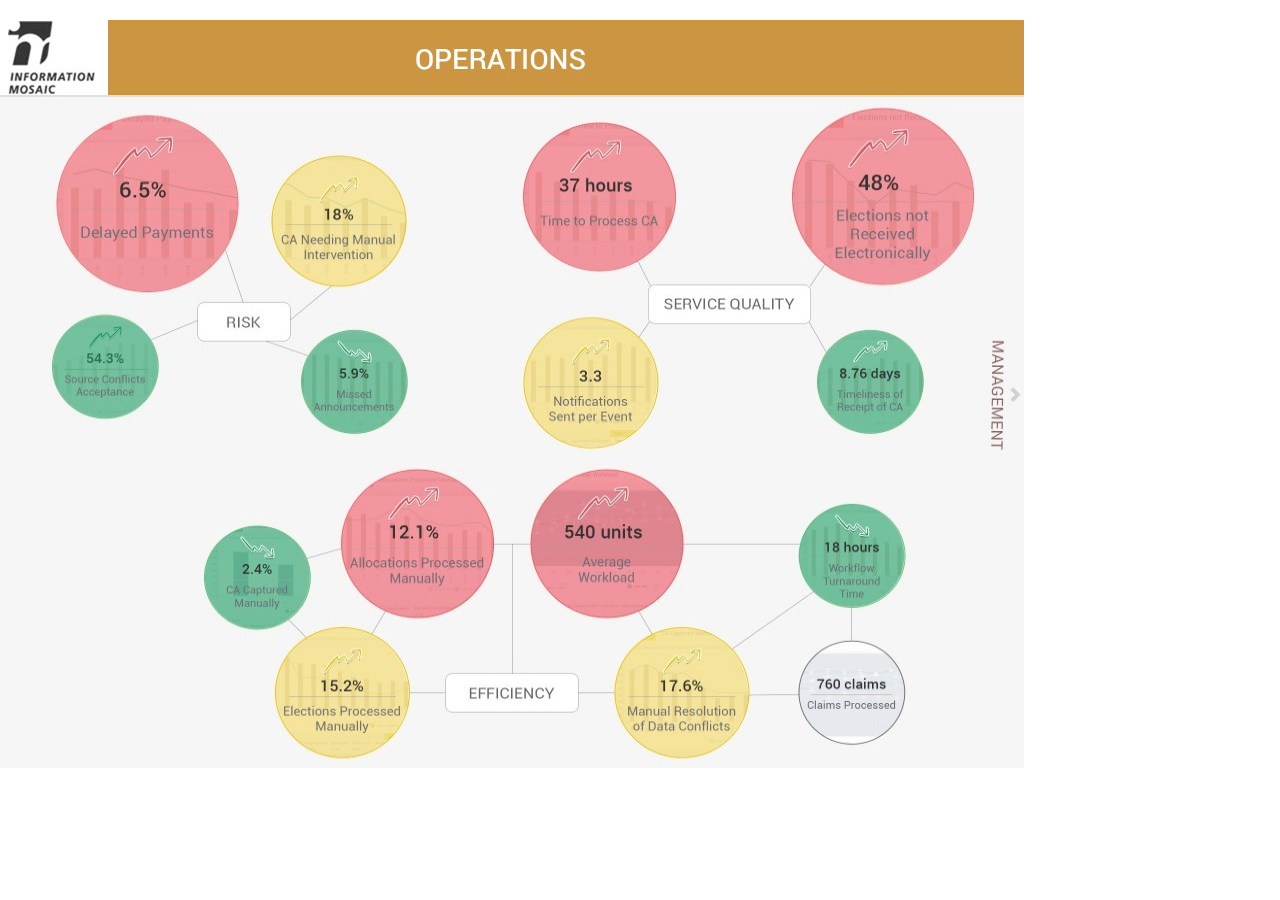
==== commit 3de17666: "renamed index page" ====
--- a/www/index.html
+++ b/www/index.html
@@ -51,9 +51,9 @@
   <body>
     <div id="base" class="">
 
-      <!-- All (Dynamic Panel) -->
-      <div id="u0" class="ax_dynamic_panel" data-label="All">
-        <div id="u0_state0" class="panel_state" data-label="Home_Mangement">
+      <!-- All_Operations (Dynamic Panel) -->
+      <div id="u0" class="ax_dynamic_panel" data-label="All_Operations">
+        <div id="u0_state0" class="panel_state" data-label="Home_operations">
           <div id="u0_state0_content" class="panel_state_content">
 
             <!-- Unnamed (Dynamic Panel) -->
@@ -82,79 +82,78 @@
               </div>
             </div>
 
-            <!-- hot spot_ee_home (Hot Spot) -->
-            <div id="u6" class="ax_hot_spot" data-label="hot spot_ee_home">
-            </div>
-
-            <!-- hot spot_CAP_home (Hot Spot) -->
-            <div id="u7" class="ax_hot_spot" data-label="hot spot_CAP_home">
-            </div>
-
-            <!-- hot spot_DPE_home (Hot Spot) -->
-            <div id="u8" class="ax_hot_spot" data-label="hot spot_DPE_home">
-            </div>
-
-            <!-- hot spot_DPE_home (Hot Spot) -->
-            <div id="u9" class="ax_hot_spot" data-label="hot spot_DPE_home">
+            <!-- Unnamed (Hot Spot) -->
+            <div id="u6" class="ax_hot_spot">
+            </div>
+
+            <!-- Unnamed (Hot Spot) -->
+            <div id="u7" class="ax_hot_spot">
+            </div>
+
+            <!-- Unnamed (Hot Spot) -->
+            <div id="u8" class="ax_hot_spot">
+            </div>
+
+            <!-- Unnamed (Hot Spot) -->
+            <div id="u9" class="ax_hot_spot">
             </div>
 
             <!-- Unnamed (Hot Spot) -->
             <div id="u10" class="ax_hot_spot">
             </div>
 
-            <!-- hot spot_DPE_home (Hot Spot) -->
-            <div id="u11" class="ax_hot_spot" data-label="hot spot_DPE_home">
-            </div>
-
-            <!-- hot spot_DPE_home (Hot Spot) -->
-            <div id="u12" class="ax_hot_spot" data-label="hot spot_DPE_home">
-            </div>
-
-            <!-- hot spot_DPE_home (Hot Spot) -->
-            <div id="u13" class="ax_hot_spot" data-label="hot spot_DPE_home">
-            </div>
-
-            <!-- hot spot_DPE_home (Hot Spot) -->
-            <div id="u14" class="ax_hot_spot" data-label="hot spot_DPE_home">
-            </div>
-
-            <!-- hot spot_DPE_home (Hot Spot) -->
-            <div id="u15" class="ax_hot_spot" data-label="hot spot_DPE_home">
-            </div>
-
-            <!-- hot spot_DPE_home (Hot Spot) -->
-            <div id="u16" class="ax_hot_spot" data-label="hot spot_DPE_home">
+            <!-- Unnamed (Hot Spot) -->
+            <div id="u11" class="ax_hot_spot">
+            </div>
+
+            <!-- Unnamed (Hot Spot) -->
+            <div id="u12" class="ax_hot_spot">
+            </div>
+
+            <!-- Unnamed (Hot Spot) -->
+            <div id="u13" class="ax_hot_spot">
+            </div>
+
+            <!-- Unnamed (Hot Spot) -->
+            <div id="u14" class="ax_hot_spot">
+            </div>
+
+            <!-- Unnamed (Hot Spot) -->
+            <div id="u15" class="ax_hot_spot">
+            </div>
+
+            <!-- Unnamed (Hot Spot) -->
+            <div id="u16" class="ax_hot_spot">
+            </div>
+
+            <!-- Unnamed (Hot Spot) -->
+            <div id="u17" class="ax_hot_spot">
+            </div>
+
+            <!-- Unnamed (Hot Spot) -->
+            <div id="u18" class="ax_hot_spot">
+            </div>
+
+            <!-- Unnamed (Hot Spot) -->
+            <div id="u19" class="ax_hot_spot">
+            </div>
+
+            <!-- Unnamed (Hot Spot) -->
+            <div id="u20" class="ax_hot_spot">
             </div>
           </div>
         </div>
-        <div id="u0_state1" class="panel_state" data-label="CAP_monthly">
+        <div id="u0_state1" class="panel_state" data-label="CA needing manual intervention_12 months">
           <div id="u0_state1_content" class="panel_state_content">
 
             <!-- Unnamed (Dynamic Panel) -->
-            <div id="u17" class="ax_dynamic_panel">
-              <div id="u17_state0" class="panel_state" data-label="State1">
-                <div id="u17_state0_content" class="panel_state_content">
-
-                  <!-- Unnamed (Hot Spot) -->
-                  <div id="u18" class="ax_hot_spot">
-                  </div>
-
-                  <!-- btn_menu (Hot Spot) -->
-                  <div id="u19" class="ax_hot_spot" data-label="btn_menu">
-                  </div>
-
-                  <!-- Unnamed (Image) -->
-                  <div id="u20" class="ax_image">
-                    <img id="u20_img" class="img " src="images/index/u20.png"/>
-                    <!-- Unnamed () -->
-                    <div id="u21" class="text">
-                      <p><span/></p>
-                    </div>
-                  </div>
+            <div id="u21" class="ax_dynamic_panel">
+              <div id="u21_state0" class="panel_state" data-label="State1">
+                <div id="u21_state0_content" class="panel_state_content">
 
                   <!-- Unnamed (Image) -->
                   <div id="u22" class="ax_image">
-                    <img id="u22_img" class="img " src="images/index/u22.jpg"/>
+                    <img id="u22_img" class="img " src="images/index/u22.png"/>
                     <!-- Unnamed () -->
                     <div id="u23" class="text">
                       <p><span/></p>
@@ -163,7 +162,7 @@
 
                   <!-- Unnamed (Image) -->
                   <div id="u24" class="ax_image">
-                    <img id="u24_img" class="img " src="images/index/u24.jpg"/>
+                    <img id="u24_img" class="img " src="images/index/u24.png"/>
                     <!-- Unnamed () -->
                     <div id="u25" class="text">
                       <p><span/></p>
@@ -171,304 +170,311 @@
                   </div>
 
                   <!-- Unnamed (Shape) -->
-                  <div id="u26" class="ax_shape">
-                    <img id="u26_img" class="img " src="images/index/u26.png"/>
+                  <div id="u26" class="ax_h1">
+                    <img id="u26_img" class="img " src="resources/images/transparent.gif"/>
                     <!-- Unnamed () -->
                     <div id="u27" class="text">
-                      <p><span>&nbsp;&nbsp; </span><span>$</span><span>134 </span><span>&nbsp;</span><span>m</span></p>
-                    </div>
-                  </div>
-
-                  <!-- Unnamed (Shape) -->
-                  <div id="u28" class="ax_shape">
-                    <img id="u28_img" class="img " src="images/index/u28.png"/>
-                    <!-- Unnamed () -->
-                    <div id="u29" class="text">
-                      <p><span>&nbsp;&nbsp; </span><span>$</span><span>9</span><span>34 </span><span>&nbsp;</span><span>m</span></p>
-                    </div>
-                  </div>
-                </div>
-              </div>
-            </div>
-
-            <!-- btn_year (Hot Spot) -->
-            <div id="u30" class="ax_hot_spot" data-label="btn_year">
-            </div>
-
-            <!-- btn_quarter (Hot Spot) -->
-            <div id="u31" class="ax_hot_spot" data-label="btn_quarter">
-            </div>
-
-            <!-- Unnamed (Hot Spot) -->
-            <div id="u32" class="ax_hot_spot">
-            </div>
-
-            <!-- risk menu_CAP (Dynamic Panel) -->
-            <div id="u33" class="ax_dynamic_panel" data-label="risk menu_CAP">
-              <div id="u33_state0" class="panel_state" data-label="State1">
-                <div id="u33_state0_content" class="panel_state_content">
-
-                  <!-- Unnamed (Image) -->
-                  <div id="u34" class="ax_image">
-                    <img id="u34_img" class="img " src="images/index/u34.png"/>
-                    <!-- Unnamed () -->
-                    <div id="u35" class="text">
-                      <p><span/></p>
-                    </div>
+                      <p><span>Of Events</span></p>
+                    </div>
+                  </div>
+                </div>
+              </div>
+            </div>
+
+            <!-- Unnamed (Hot Spot) -->
+            <div id="u28" class="ax_hot_spot">
+            </div>
+
+            <!-- Unnamed (Hot Spot) -->
+            <div id="u29" class="ax_hot_spot">
+            </div>
+
+            <!-- Unnamed (Hot Spot) -->
+            <div id="u30" class="ax_hot_spot">
+            </div>
+
+            <!-- risk menu 1 (Dynamic Panel) -->
+            <div id="u31" class="ax_dynamic_panel" data-label="risk menu 1">
+              <div id="u31_state0" class="panel_state" data-label="State1">
+                <div id="u31_state0_content" class="panel_state_content">
+
+                  <!-- Unnamed (Image) -->
+                  <div id="u32" class="ax_image">
+                    <img id="u32_img" class="img " src="images/index/u32.jpg"/>
+                    <!-- Unnamed () -->
+                    <div id="u33" class="text">
+                      <p><span/></p>
+                    </div>
+                  </div>
+
+                  <!-- Unnamed (Hot Spot) -->
+                  <div id="u34" class="ax_hot_spot">
+                  </div>
+
+                  <!-- Unnamed (Hot Spot) -->
+                  <div id="u35" class="ax_hot_spot">
                   </div>
 
                   <!-- Unnamed (Hot Spot) -->
                   <div id="u36" class="ax_hot_spot">
                   </div>
-
-                  <!-- Unnamed (Hot Spot) -->
-                  <div id="u37" class="ax_hot_spot">
-                  </div>
-
-                  <!-- Unnamed (Hot Spot) -->
-                  <div id="u38" class="ax_hot_spot">
-                  </div>
-                </div>
-              </div>
-            </div>
-
-            <!-- Unnamed (Hot Spot) -->
-            <div id="u39" class="ax_hot_spot">
+                </div>
+              </div>
+            </div>
+
+            <!-- Unnamed (Hot Spot) -->
+            <div id="u37" class="ax_hot_spot">
             </div>
           </div>
         </div>
-        <div id="u0_state2" class="panel_state" data-label="CAP_quarterly">
+        <div id="u0_state2" class="panel_state" data-label="CA needing manual intervention_12 quarters">
           <div id="u0_state2_content" class="panel_state_content">
 
             <!-- Unnamed (Dynamic Panel) -->
-            <div id="u40" class="ax_dynamic_panel">
-              <div id="u40_state0" class="panel_state" data-label="State1">
-                <div id="u40_state0_content" class="panel_state_content">
+            <div id="u38" class="ax_dynamic_panel">
+              <div id="u38_state0" class="panel_state" data-label="State1">
+                <div id="u38_state0_content" class="panel_state_content">
+
+                  <!-- Unnamed (Image) -->
+                  <div id="u39" class="ax_image">
+                    <img id="u39_img" class="img " src="images/index/u22.png"/>
+                    <!-- Unnamed () -->
+                    <div id="u40" class="text">
+                      <p><span/></p>
+                    </div>
+                  </div>
 
                   <!-- Unnamed (Image) -->
                   <div id="u41" class="ax_image">
-                    <img id="u41_img" class="img " src="images/index/u41.jpg"/>
+                    <img id="u41_img" class="img " src="images/index/u41.png"/>
                     <!-- Unnamed () -->
                     <div id="u42" class="text">
                       <p><span/></p>
                     </div>
                   </div>
 
-                  <!-- Unnamed (Image) -->
-                  <div id="u43" class="ax_image">
-                    <img id="u43_img" class="img " src="images/index/u43.jpg"/>
+                  <!-- Unnamed (Shape) -->
+                  <div id="u43" class="ax_h1">
+                    <img id="u43_img" class="img " src="resources/images/transparent.gif"/>
                     <!-- Unnamed () -->
                     <div id="u44" class="text">
-                      <p><span/></p>
-                    </div>
-                  </div>
-
-                  <!-- Unnamed (Hot Spot) -->
-                  <div id="u45" class="ax_hot_spot">
-                  </div>
-
-                  <!-- Unnamed (Shape) -->
-                  <div id="u46" class="ax_shape">
-                    <img id="u46_img" class="img " src="images/index/u46.png"/>
-                    <!-- Unnamed () -->
-                    <div id="u47" class="text">
-                      <p><span>Top 5 Regions</span></p>
-                    </div>
-                  </div>
-                </div>
-              </div>
-            </div>
-
-            <!-- btn_year (Hot Spot) -->
-            <div id="u48" class="ax_hot_spot" data-label="btn_year">
-            </div>
-
-            <!-- btn_month (Hot Spot) -->
-            <div id="u49" class="ax_hot_spot" data-label="btn_month">
-            </div>
-
-            <!-- Unnamed (Hot Spot) -->
-            <div id="u50" class="ax_hot_spot">
-            </div>
-
-            <!-- btn_menu (Hot Spot) -->
-            <div id="u51" class="ax_hot_spot" data-label="btn_menu">
-            </div>
-
-            <!-- risk menu CAP 2 (Dynamic Panel) -->
-            <div id="u52" class="ax_dynamic_panel" data-label="risk menu CAP 2">
-              <div id="u52_state0" class="panel_state" data-label="State1">
-                <div id="u52_state0_content" class="panel_state_content">
-
-                  <!-- Unnamed (Image) -->
-                  <div id="u53" class="ax_image">
-                    <img id="u53_img" class="img " src="images/index/u34.png"/>
-                    <!-- Unnamed () -->
-                    <div id="u54" class="text">
-                      <p><span/></p>
-                    </div>
-                  </div>
-
-                  <!-- Unnamed (Hot Spot) -->
-                  <div id="u55" class="ax_hot_spot">
-                  </div>
-
-                  <!-- Unnamed (Hot Spot) -->
-                  <div id="u56" class="ax_hot_spot">
-                  </div>
-
-                  <!-- Unnamed (Hot Spot) -->
-                  <div id="u57" class="ax_hot_spot">
-                  </div>
-                </div>
-              </div>
+                      <p><span>Of Events</span></p>
+                    </div>
+                  </div>
+                </div>
+              </div>
+            </div>
+
+            <!-- Unnamed (Hot Spot) -->
+            <div id="u45" class="ax_hot_spot">
+            </div>
+
+            <!-- Unnamed (Hot Spot) -->
+            <div id="u46" class="ax_hot_spot">
+            </div>
+
+            <!-- Unnamed (Hot Spot) -->
+            <div id="u47" class="ax_hot_spot">
+            </div>
+
+            <!-- risk menu 1 (Dynamic Panel) -->
+            <div id="u48" class="ax_dynamic_panel" data-label="risk menu 1">
+              <div id="u48_state0" class="panel_state" data-label="State1">
+                <div id="u48_state0_content" class="panel_state_content">
+
+                  <!-- Unnamed (Image) -->
+                  <div id="u49" class="ax_image">
+                    <img id="u49_img" class="img " src="images/index/u32.jpg"/>
+                    <!-- Unnamed () -->
+                    <div id="u50" class="text">
+                      <p><span/></p>
+                    </div>
+                  </div>
+
+                  <!-- Unnamed (Hot Spot) -->
+                  <div id="u51" class="ax_hot_spot">
+                  </div>
+
+                  <!-- Unnamed (Hot Spot) -->
+                  <div id="u52" class="ax_hot_spot">
+                  </div>
+
+                  <!-- Unnamed (Hot Spot) -->
+                  <div id="u53" class="ax_hot_spot">
+                  </div>
+                </div>
+              </div>
+            </div>
+
+            <!-- Unnamed (Hot Spot) -->
+            <div id="u54" class="ax_hot_spot">
             </div>
           </div>
         </div>
-        <div id="u0_state3" class="panel_state" data-label="CAP_yearly">
+        <div id="u0_state3" class="panel_state" data-label="CA needing manual intervention_3 years">
           <div id="u0_state3_content" class="panel_state_content">
 
             <!-- Unnamed (Dynamic Panel) -->
-            <div id="u58" class="ax_dynamic_panel">
-              <div id="u58_state0" class="panel_state" data-label="State1">
-                <div id="u58_state0_content" class="panel_state_content">
-
-                  <!-- Unnamed (Image) -->
-                  <div id="u59" class="ax_image">
-                    <img id="u59_img" class="img " src="images/index/u59.jpg"/>
-                    <!-- Unnamed () -->
-                    <div id="u60" class="text">
-                      <p><span/></p>
-                    </div>
-                  </div>
-
-                  <!-- Unnamed (Image) -->
-                  <div id="u61" class="ax_image">
-                    <img id="u61_img" class="img " src="images/index/u61.jpg"/>
-                    <!-- Unnamed () -->
-                    <div id="u62" class="text">
-                      <p><span/></p>
-                    </div>
-                  </div>
-
-                  <!-- Unnamed (Hot Spot) -->
-                  <div id="u63" class="ax_hot_spot">
-                  </div>
-
-                  <!-- Unnamed (Shape) -->
-                  <div id="u64" class="ax_shape">
-                    <img id="u64_img" class="img " src="images/index/u46.png"/>
-                    <!-- Unnamed () -->
-                    <div id="u65" class="text">
-                      <p><span>Top 5 Regions</span></p>
-                    </div>
-                  </div>
-                </div>
-              </div>
-            </div>
-
-            <!-- btn_quarter (Hot Spot) -->
-            <div id="u66" class="ax_hot_spot" data-label="btn_quarter">
-            </div>
-
-            <!-- btn_month (Hot Spot) -->
-            <div id="u67" class="ax_hot_spot" data-label="btn_month">
-            </div>
-
-            <!-- Unnamed (Hot Spot) -->
-            <div id="u68" class="ax_hot_spot">
-            </div>
-
-            <!-- btn_menu (Hot Spot) -->
-            <div id="u69" class="ax_hot_spot" data-label="btn_menu">
-            </div>
-
-            <!-- risk menu CAP 3 (Dynamic Panel) -->
-            <div id="u70" class="ax_dynamic_panel" data-label="risk menu CAP 3">
-              <div id="u70_state0" class="panel_state" data-label="State1">
-                <div id="u70_state0_content" class="panel_state_content">
-
-                  <!-- Unnamed (Image) -->
-                  <div id="u71" class="ax_image">
-                    <img id="u71_img" class="img " src="images/index/u34.png"/>
-                    <!-- Unnamed () -->
-                    <div id="u72" class="text">
-                      <p><span/></p>
-                    </div>
-                  </div>
-
-                  <!-- Unnamed (Hot Spot) -->
-                  <div id="u73" class="ax_hot_spot">
-                  </div>
-
-                  <!-- Unnamed (Hot Spot) -->
-                  <div id="u74" class="ax_hot_spot">
-                  </div>
-
-                  <!-- Unnamed (Hot Spot) -->
-                  <div id="u75" class="ax_hot_spot">
-                  </div>
-                </div>
-              </div>
+            <div id="u55" class="ax_dynamic_panel">
+              <div id="u55_state0" class="panel_state" data-label="State1">
+                <div id="u55_state0_content" class="panel_state_content">
+
+                  <!-- Unnamed (Image) -->
+                  <div id="u56" class="ax_image">
+                    <img id="u56_img" class="img " src="images/index/u22.png"/>
+                    <!-- Unnamed () -->
+                    <div id="u57" class="text">
+                      <p><span/></p>
+                    </div>
+                  </div>
+
+                  <!-- Unnamed (Image) -->
+                  <div id="u58" class="ax_image">
+                    <img id="u58_img" class="img " src="images/index/u58.png"/>
+                    <!-- Unnamed () -->
+                    <div id="u59" class="text">
+                      <p><span/></p>
+                    </div>
+                  </div>
+
+                  <!-- Unnamed (Shape) -->
+                  <div id="u60" class="ax_h1">
+                    <img id="u60_img" class="img " src="resources/images/transparent.gif"/>
+                    <!-- Unnamed () -->
+                    <div id="u61" class="text">
+                      <p><span>Of Events</span></p>
+                    </div>
+                  </div>
+                </div>
+              </div>
+            </div>
+
+            <!-- Unnamed (Hot Spot) -->
+            <div id="u62" class="ax_hot_spot">
+            </div>
+
+            <!-- Unnamed (Hot Spot) -->
+            <div id="u63" class="ax_hot_spot">
+            </div>
+
+            <!-- Unnamed (Hot Spot) -->
+            <div id="u64" class="ax_hot_spot">
+            </div>
+
+            <!-- risk menu 1 (Dynamic Panel) -->
+            <div id="u65" class="ax_dynamic_panel" data-label="risk menu 1">
+              <div id="u65_state0" class="panel_state" data-label="State1">
+                <div id="u65_state0_content" class="panel_state_content">
+
+                  <!-- Unnamed (Image) -->
+                  <div id="u66" class="ax_image">
+                    <img id="u66_img" class="img " src="images/index/u32.jpg"/>
+                    <!-- Unnamed () -->
+                    <div id="u67" class="text">
+                      <p><span/></p>
+                    </div>
+                  </div>
+
+                  <!-- Unnamed (Hot Spot) -->
+                  <div id="u68" class="ax_hot_spot">
+                  </div>
+
+                  <!-- Unnamed (Hot Spot) -->
+                  <div id="u69" class="ax_hot_spot">
+                  </div>
+
+                  <!-- Unnamed (Hot Spot) -->
+                  <div id="u70" class="ax_hot_spot">
+                  </div>
+                </div>
+              </div>
+            </div>
+
+            <!-- Unnamed (Hot Spot) -->
+            <div id="u71" class="ax_hot_spot">
             </div>
           </div>
         </div>
-        <div id="u0_state4" class="panel_state" data-label="DPE_monthly">
+        <div id="u0_state4" class="panel_state" data-label="Source conflicts acceptance_12 months">
           <div id="u0_state4_content" class="panel_state_content">
 
             <!-- Unnamed (Dynamic Panel) -->
-            <div id="u76" class="ax_dynamic_panel">
-              <div id="u76_state0" class="panel_state" data-label="State1">
-                <div id="u76_state0_content" class="panel_state_content">
-
-                  <!-- Unnamed (Image) -->
-                  <div id="u77" class="ax_image">
-                    <img id="u77_img" class="img " src="images/index/u77.jpg"/>
-                    <!-- Unnamed () -->
-                    <div id="u78" class="text">
-                      <p><span/></p>
-                    </div>
-                  </div>
-
-                  <!-- Unnamed (Hot Spot) -->
-                  <div id="u79" class="ax_hot_spot">
-                  </div>
-
-                  <!-- Unnamed (Image) -->
-                  <div id="u80" class="ax_image">
-                    <img id="u80_img" class="img " src="images/index/u80.jpg"/>
-                    <!-- Unnamed () -->
-                    <div id="u81" class="text">
-                      <p><span/></p>
-                    </div>
-                  </div>
-
-                  <!-- Unnamed (Shape) -->
-                  <div id="u82" class="ax_shape">
-                    <img id="u82_img" class="img " src="images/index/u82.png"/>
-                    <!-- Unnamed () -->
-                    <div id="u83" class="text">
-                      <p><span>&nbsp;</span><span>0.08 b</span></p>
-                    </div>
-                  </div>
-                </div>
-              </div>
-            </div>
-
-            <!-- btn_year (Hot Spot) -->
-            <div id="u84" class="ax_hot_spot" data-label="btn_year">
-            </div>
-
-            <!-- btn_month (Hot Spot) -->
-            <div id="u85" class="ax_hot_spot" data-label="btn_month">
+            <div id="u72" class="ax_dynamic_panel">
+              <div id="u72_state0" class="panel_state" data-label="State1">
+                <div id="u72_state0_content" class="panel_state_content">
+
+                  <!-- Unnamed (Image) -->
+                  <div id="u73" class="ax_image">
+                    <img id="u73_img" class="img " src="images/index/u73.png"/>
+                    <!-- Unnamed () -->
+                    <div id="u74" class="text">
+                      <p><span/></p>
+                    </div>
+                  </div>
+
+                  <!-- Unnamed (Image) -->
+                  <div id="u75" class="ax_image">
+                    <img id="u75_img" class="img " src="images/index/u75.png"/>
+                    <!-- Unnamed () -->
+                    <div id="u76" class="text">
+                      <p><span/></p>
+                    </div>
+                  </div>
+                </div>
+              </div>
+            </div>
+
+            <!-- Unnamed (Hot Spot) -->
+            <div id="u77" class="ax_hot_spot">
+            </div>
+
+            <!-- Unnamed (Hot Spot) -->
+            <div id="u78" class="ax_hot_spot">
+            </div>
+
+            <!-- Unnamed (Hot Spot) -->
+            <div id="u79" class="ax_hot_spot">
+            </div>
+
+            <!-- risk menu 2 (Dynamic Panel) -->
+            <div id="u80" class="ax_dynamic_panel" data-label="risk menu 2">
+              <div id="u80_state0" class="panel_state" data-label="State1">
+                <div id="u80_state0_content" class="panel_state_content">
+
+                  <!-- Unnamed (Image) -->
+                  <div id="u81" class="ax_image">
+                    <img id="u81_img" class="img " src="images/index/u81.jpg"/>
+                    <!-- Unnamed () -->
+                    <div id="u82" class="text">
+                      <p><span/></p>
+                    </div>
+                  </div>
+
+                  <!-- Unnamed (Hot Spot) -->
+                  <div id="u83" class="ax_hot_spot">
+                  </div>
+
+                  <!-- Unnamed (Hot Spot) -->
+                  <div id="u84" class="ax_hot_spot">
+                  </div>
+
+                  <!-- Unnamed (Hot Spot) -->
+                  <div id="u85" class="ax_hot_spot">
+                  </div>
+                </div>
+              </div>
             </div>
 
             <!-- Unnamed (Hot Spot) -->
             <div id="u86" class="ax_hot_spot">
             </div>
-
-            <!-- risk menu DPE 1 (Dynamic Panel) -->
-            <div id="u87" class="ax_dynamic_panel" data-label="risk menu DPE 1">
+          </div>
+        </div>
+        <div id="u0_state5" class="panel_state" data-label="Source conflicts acceptance_12 quarters">
+          <div id="u0_state5_content" class="panel_state_content">
+
+            <!-- Unnamed (Dynamic Panel) -->
+            <div id="u87" class="ax_dynamic_panel">
               <div id="u87_state0" class="panel_state" data-label="State1">
                 <div id="u87_state0_content" class="panel_state_content">
 
@@ -481,336 +487,342 @@
                     </div>
                   </div>
 
-                  <!-- Unnamed (Hot Spot) -->
-                  <div id="u90" class="ax_hot_spot">
-                  </div>
-
-                  <!-- Unnamed (Hot Spot) -->
-                  <div id="u91" class="ax_hot_spot">
-                  </div>
-
-                  <!-- Unnamed (Hot Spot) -->
-                  <div id="u92" class="ax_hot_spot">
-                  </div>
-                </div>
-              </div>
+                  <!-- Unnamed (Image) -->
+                  <div id="u90" class="ax_image">
+                    <img id="u90_img" class="img " src="images/index/u90.png"/>
+                    <!-- Unnamed () -->
+                    <div id="u91" class="text">
+                      <p><span/></p>
+                    </div>
+                  </div>
+                </div>
+              </div>
+            </div>
+
+            <!-- Unnamed (Hot Spot) -->
+            <div id="u92" class="ax_hot_spot">
             </div>
 
             <!-- Unnamed (Hot Spot) -->
             <div id="u93" class="ax_hot_spot">
+            </div>
+
+            <!-- Unnamed (Hot Spot) -->
+            <div id="u94" class="ax_hot_spot">
+            </div>
+
+            <!-- risk menu 2 (Dynamic Panel) -->
+            <div id="u95" class="ax_dynamic_panel" data-label="risk menu 2">
+              <div id="u95_state0" class="panel_state" data-label="State1">
+                <div id="u95_state0_content" class="panel_state_content">
+
+                  <!-- Unnamed (Image) -->
+                  <div id="u96" class="ax_image">
+                    <img id="u96_img" class="img " src="images/index/u96.png"/>
+                    <!-- Unnamed () -->
+                    <div id="u97" class="text">
+                      <p><span/></p>
+                    </div>
+                  </div>
+
+                  <!-- Unnamed (Hot Spot) -->
+                  <div id="u98" class="ax_hot_spot">
+                  </div>
+
+                  <!-- Unnamed (Hot Spot) -->
+                  <div id="u99" class="ax_hot_spot">
+                  </div>
+
+                  <!-- Unnamed (Hot Spot) -->
+                  <div id="u100" class="ax_hot_spot">
+                  </div>
+                </div>
+              </div>
+            </div>
+
+            <!-- Unnamed (Hot Spot) -->
+            <div id="u101" class="ax_hot_spot">
             </div>
           </div>
         </div>
-        <div id="u0_state5" class="panel_state" data-label="DPE_quarterly">
-          <div id="u0_state5_content" class="panel_state_content">
+        <div id="u0_state6" class="panel_state" data-label="Source conflicts acceptance_3 years">
+          <div id="u0_state6_content" class="panel_state_content">
 
             <!-- Unnamed (Dynamic Panel) -->
-            <div id="u94" class="ax_dynamic_panel">
-              <div id="u94_state0" class="panel_state" data-label="State1">
-                <div id="u94_state0_content" class="panel_state_content">
-
-                  <!-- Unnamed (Image) -->
-                  <div id="u95" class="ax_image">
-                    <img id="u95_img" class="img " src="images/index/u95.jpg"/>
-                    <!-- Unnamed () -->
-                    <div id="u96" class="text">
-                      <p><span/></p>
-                    </div>
-                  </div>
-
-                  <!-- Unnamed (Image) -->
-                  <div id="u97" class="ax_image">
-                    <img id="u97_img" class="img " src="images/index/u97.jpg"/>
-                    <!-- Unnamed () -->
-                    <div id="u98" class="text">
-                      <p><span/></p>
-                    </div>
-                  </div>
-
-                  <!-- Unnamed (Hot Spot) -->
-                  <div id="u99" class="ax_hot_spot">
-                  </div>
-                </div>
-              </div>
-            </div>
-
-            <!-- btn_year (Hot Spot) -->
-            <div id="u100" class="ax_hot_spot" data-label="btn_year">
-            </div>
-
-            <!-- btn_month (Hot Spot) -->
-            <div id="u101" class="ax_hot_spot" data-label="btn_month">
-            </div>
-
-            <!-- Unnamed (Hot Spot) -->
-            <div id="u102" class="ax_hot_spot">
-            </div>
-
-            <!-- risk menu DPE 2 (Dynamic Panel) -->
-            <div id="u103" class="ax_dynamic_panel" data-label="risk menu DPE 2">
-              <div id="u103_state0" class="panel_state" data-label="State1">
-                <div id="u103_state0_content" class="panel_state_content">
-
-                  <!-- Unnamed (Image) -->
-                  <div id="u104" class="ax_image">
-                    <img id="u104_img" class="img " src="images/index/u88.png"/>
-                    <!-- Unnamed () -->
-                    <div id="u105" class="text">
-                      <p><span/></p>
-                    </div>
-                  </div>
-
-                  <!-- Unnamed (Hot Spot) -->
-                  <div id="u106" class="ax_hot_spot">
-                  </div>
-
-                  <!-- Unnamed (Hot Spot) -->
-                  <div id="u107" class="ax_hot_spot">
-                  </div>
-
-                  <!-- Unnamed (Hot Spot) -->
-                  <div id="u108" class="ax_hot_spot">
-                  </div>
-                </div>
-              </div>
+            <div id="u102" class="ax_dynamic_panel">
+              <div id="u102_state0" class="panel_state" data-label="State1">
+                <div id="u102_state0_content" class="panel_state_content">
+
+                  <!-- Unnamed (Image) -->
+                  <div id="u103" class="ax_image">
+                    <img id="u103_img" class="img " src="images/index/u103.png"/>
+                    <!-- Unnamed () -->
+                    <div id="u104" class="text">
+                      <p><span/></p>
+                    </div>
+                  </div>
+
+                  <!-- Unnamed (Image) -->
+                  <div id="u105" class="ax_image">
+                    <img id="u105_img" class="img " src="images/index/u105.png"/>
+                    <!-- Unnamed () -->
+                    <div id="u106" class="text">
+                      <p><span/></p>
+                    </div>
+                  </div>
+                </div>
+              </div>
+            </div>
+
+            <!-- Unnamed (Hot Spot) -->
+            <div id="u107" class="ax_hot_spot">
+            </div>
+
+            <!-- Unnamed (Hot Spot) -->
+            <div id="u108" class="ax_hot_spot">
             </div>
 
             <!-- Unnamed (Hot Spot) -->
             <div id="u109" class="ax_hot_spot">
+            </div>
+
+            <!-- risk menu 2 (Dynamic Panel) -->
+            <div id="u110" class="ax_dynamic_panel" data-label="risk menu 2">
+              <div id="u110_state0" class="panel_state" data-label="State1">
+                <div id="u110_state0_content" class="panel_state_content">
+
+                  <!-- Unnamed (Image) -->
+                  <div id="u111" class="ax_image">
+                    <img id="u111_img" class="img " src="images/index/u96.png"/>
+                    <!-- Unnamed () -->
+                    <div id="u112" class="text">
+                      <p><span/></p>
+                    </div>
+                  </div>
+
+                  <!-- Unnamed (Hot Spot) -->
+                  <div id="u113" class="ax_hot_spot">
+                  </div>
+
+                  <!-- Unnamed (Hot Spot) -->
+                  <div id="u114" class="ax_hot_spot">
+                  </div>
+
+                  <!-- Unnamed (Hot Spot) -->
+                  <div id="u115" class="ax_hot_spot">
+                  </div>
+                </div>
+              </div>
+            </div>
+
+            <!-- Unnamed (Hot Spot) -->
+            <div id="u116" class="ax_hot_spot">
             </div>
           </div>
         </div>
-        <div id="u0_state6" class="panel_state" data-label="DPE_yearly">
-          <div id="u0_state6_content" class="panel_state_content">
+        <div id="u0_state7" class="panel_state" data-label="Missed announcements_12 months">
+          <div id="u0_state7_content" class="panel_state_content">
 
             <!-- Unnamed (Dynamic Panel) -->
-            <div id="u110" class="ax_dynamic_panel">
-              <div id="u110_state0" class="panel_state" data-label="State1">
-                <div id="u110_state0_content" class="panel_state_content">
-
-                  <!-- Unnamed (Image) -->
-                  <div id="u111" class="ax_image">
-                    <img id="u111_img" class="img " src="images/index/u95.jpg"/>
-                    <!-- Unnamed () -->
-                    <div id="u112" class="text">
-                      <p><span/></p>
-                    </div>
-                  </div>
-
-                  <!-- Unnamed (Image) -->
-                  <div id="u113" class="ax_image">
-                    <img id="u113_img" class="img " src="images/index/u113.jpg"/>
-                    <!-- Unnamed () -->
-                    <div id="u114" class="text">
-                      <p><span/></p>
-                    </div>
-                  </div>
-
-                  <!-- Unnamed (Hot Spot) -->
-                  <div id="u115" class="ax_hot_spot">
-                  </div>
-                </div>
-              </div>
-            </div>
-
-            <!-- btn_year (Hot Spot) -->
-            <div id="u116" class="ax_hot_spot" data-label="btn_year">
-            </div>
-
-            <!-- btn_month (Hot Spot) -->
-            <div id="u117" class="ax_hot_spot" data-label="btn_month">
-            </div>
-
-            <!-- Unnamed (Hot Spot) -->
-            <div id="u118" class="ax_hot_spot">
-            </div>
-
-            <!-- risk menu DPE 3 (Dynamic Panel) -->
-            <div id="u119" class="ax_dynamic_panel" data-label="risk menu DPE 3">
-              <div id="u119_state0" class="panel_state" data-label="State1">
-                <div id="u119_state0_content" class="panel_state_content">
+            <div id="u117" class="ax_dynamic_panel">
+              <div id="u117_state0" class="panel_state" data-label="State1">
+                <div id="u117_state0_content" class="panel_state_content">
+
+                  <!-- Unnamed (Image) -->
+                  <div id="u118" class="ax_image">
+                    <img id="u118_img" class="img " src="images/index/u118.png"/>
+                    <!-- Unnamed () -->
+                    <div id="u119" class="text">
+                      <p><span/></p>
+                    </div>
+                  </div>
 
                   <!-- Unnamed (Image) -->
                   <div id="u120" class="ax_image">
-                    <img id="u120_img" class="img " src="images/index/u88.png"/>
+                    <img id="u120_img" class="img " src="images/index/u120.png"/>
                     <!-- Unnamed () -->
                     <div id="u121" class="text">
                       <p><span/></p>
                     </div>
                   </div>
-
-                  <!-- Unnamed (Hot Spot) -->
-                  <div id="u122" class="ax_hot_spot">
-                  </div>
-
-                  <!-- Unnamed (Hot Spot) -->
-                  <div id="u123" class="ax_hot_spot">
-                  </div>
-
-                  <!-- Unnamed (Hot Spot) -->
-                  <div id="u124" class="ax_hot_spot">
-                  </div>
-                </div>
-              </div>
-            </div>
-
-            <!-- Unnamed (Hot Spot) -->
-            <div id="u125" class="ax_hot_spot">
+                </div>
+              </div>
+            </div>
+
+            <!-- Unnamed (Hot Spot) -->
+            <div id="u122" class="ax_hot_spot">
+            </div>
+
+            <!-- Unnamed (Hot Spot) -->
+            <div id="u123" class="ax_hot_spot">
+            </div>
+
+            <!-- Unnamed (Hot Spot) -->
+            <div id="u124" class="ax_hot_spot">
+            </div>
+
+            <!-- risk menu 3 (Dynamic Panel) -->
+            <div id="u125" class="ax_dynamic_panel" data-label="risk menu 3">
+              <div id="u125_state0" class="panel_state" data-label="State1">
+                <div id="u125_state0_content" class="panel_state_content">
+
+                  <!-- Unnamed (Image) -->
+                  <div id="u126" class="ax_image">
+                    <img id="u126_img" class="img " src="images/index/u126.jpg"/>
+                    <!-- Unnamed () -->
+                    <div id="u127" class="text">
+                      <p><span/></p>
+                    </div>
+                  </div>
+
+                  <!-- Unnamed (Hot Spot) -->
+                  <div id="u128" class="ax_hot_spot">
+                  </div>
+
+                  <!-- Unnamed (Hot Spot) -->
+                  <div id="u129" class="ax_hot_spot">
+                  </div>
+
+                  <!-- Unnamed (Hot Spot) -->
+                  <div id="u130" class="ax_hot_spot">
+                  </div>
+                </div>
+              </div>
+            </div>
+
+            <!-- Unnamed (Hot Spot) -->
+            <div id="u131" class="ax_hot_spot">
             </div>
           </div>
         </div>
-        <div id="u0_state7" class="panel_state" data-label="EE_monthly">
-          <div id="u0_state7_content" class="panel_state_content">
+        <div id="u0_state8" class="panel_state" data-label="Missed announcements_12 quarters">
+          <div id="u0_state8_content" class="panel_state_content">
 
             <!-- Unnamed (Dynamic Panel) -->
-            <div id="u126" class="ax_dynamic_panel">
-              <div id="u126_state0" class="panel_state" data-label="State1">
-                <div id="u126_state0_content" class="panel_state_content">
-
-                  <!-- Unnamed (Image) -->
-                  <div id="u127" class="ax_image">
-                    <img id="u127_img" class="img " src="images/index/u127.jpg"/>
-                    <!-- Unnamed () -->
-                    <div id="u128" class="text">
-                      <p><span/></p>
-                    </div>
-                  </div>
-
-                  <!-- btn_year (Hot Spot) -->
-                  <div id="u129" class="ax_hot_spot" data-label="btn_year">
-                  </div>
-
-                  <!-- btn_month (Hot Spot) -->
-                  <div id="u130" class="ax_hot_spot" data-label="btn_month">
-                  </div>
-
-                  <!-- Unnamed (Hot Spot) -->
-                  <div id="u131" class="ax_hot_spot">
-                  </div>
-
-                  <!-- btn_year (Hot Spot) -->
-                  <div id="u132" class="ax_hot_spot" data-label="btn_year">
-                  </div>
+            <div id="u132" class="ax_dynamic_panel">
+              <div id="u132_state0" class="panel_state" data-label="State1">
+                <div id="u132_state0_content" class="panel_state_content">
 
                   <!-- Unnamed (Image) -->
                   <div id="u133" class="ax_image">
-                    <img id="u133_img" class="img " src="images/index/u133.jpg"/>
+                    <img id="u133_img" class="img " src="images/index/u118.png"/>
                     <!-- Unnamed () -->
                     <div id="u134" class="text">
                       <p><span/></p>
                     </div>
                   </div>
-                </div>
-              </div>
-            </div>
-
-            <!-- Unnamed (Hot Spot) -->
-            <div id="u135" class="ax_hot_spot">
-            </div>
-
-            <!-- risk menu EE 1 (Dynamic Panel) -->
-            <div id="u136" class="ax_dynamic_panel" data-label="risk menu EE 1">
-              <div id="u136_state0" class="panel_state" data-label="State1">
-                <div id="u136_state0_content" class="panel_state_content">
-
-                  <!-- Unnamed (Image) -->
-                  <div id="u137" class="ax_image">
-                    <img id="u137_img" class="img " src="images/index/u137.png"/>
-                    <!-- Unnamed () -->
-                    <div id="u138" class="text">
-                      <p><span/></p>
-                    </div>
-                  </div>
-
-                  <!-- Unnamed (Hot Spot) -->
-                  <div id="u139" class="ax_hot_spot">
-                  </div>
-
-                  <!-- Unnamed (Hot Spot) -->
-                  <div id="u140" class="ax_hot_spot">
-                  </div>
-
-                  <!-- Unnamed (Hot Spot) -->
-                  <div id="u141" class="ax_hot_spot">
-                  </div>
-                </div>
-              </div>
-            </div>
-
-            <!-- Unnamed (Hot Spot) -->
-            <div id="u142" class="ax_hot_spot">
-            </div>
-
-            <!-- btn_year (Hot Spot) -->
-            <div id="u143" class="ax_hot_spot" data-label="btn_year">
-            </div>
-
-            <!-- btn_year (Hot Spot) -->
-            <div id="u144" class="ax_hot_spot" data-label="btn_year">
+
+                  <!-- Unnamed (Image) -->
+                  <div id="u135" class="ax_image">
+                    <img id="u135_img" class="img " src="images/index/u135.png"/>
+                    <!-- Unnamed () -->
+                    <div id="u136" class="text">
+                      <p><span/></p>
+                    </div>
+                  </div>
+                </div>
+              </div>
+            </div>
+
+            <!-- Unnamed (Hot Spot) -->
+            <div id="u137" class="ax_hot_spot">
+            </div>
+
+            <!-- Unnamed (Hot Spot) -->
+            <div id="u138" class="ax_hot_spot">
+            </div>
+
+            <!-- Unnamed (Hot Spot) -->
+            <div id="u139" class="ax_hot_spot">
+            </div>
+
+            <!-- risk menu 3 (Dynamic Panel) -->
+            <div id="u140" class="ax_dynamic_panel" data-label="risk menu 3">
+              <div id="u140_state0" class="panel_state" data-label="State1">
+                <div id="u140_state0_content" class="panel_state_content">
+
+                  <!-- Unnamed (Image) -->
+                  <div id="u141" class="ax_image">
+                    <img id="u141_img" class="img " src="images/index/u126.jpg"/>
+                    <!-- Unnamed () -->
+                    <div id="u142" class="text">
+                      <p><span/></p>
+                    </div>
+                  </div>
+
+                  <!-- Unnamed (Hot Spot) -->
+                  <div id="u143" class="ax_hot_spot">
+                  </div>
+
+                  <!-- Unnamed (Hot Spot) -->
+                  <div id="u144" class="ax_hot_spot">
+                  </div>
+
+                  <!-- Unnamed (Hot Spot) -->
+                  <div id="u145" class="ax_hot_spot">
+                  </div>
+                </div>
+              </div>
+            </div>
+
+            <!-- Unnamed (Hot Spot) -->
+            <div id="u146" class="ax_hot_spot">
             </div>
           </div>
         </div>
-        <div id="u0_state8" class="panel_state" data-label="EE_quarterly">
-          <div id="u0_state8_content" class="panel_state_content">
+        <div id="u0_state9" class="panel_state" data-label="Missed announcements_3 years">
+          <div id="u0_state9_content" class="panel_state_content">
 
             <!-- Unnamed (Dynamic Panel) -->
-            <div id="u145" class="ax_dynamic_panel">
-              <div id="u145_state0" class="panel_state" data-label="State1">
-                <div id="u145_state0_content" class="panel_state_content">
-
-                  <!-- Unnamed (Image) -->
-                  <div id="u146" class="ax_image">
-                    <img id="u146_img" class="img " src="images/index/u146.jpg"/>
-                    <!-- Unnamed () -->
-                    <div id="u147" class="text">
-                      <p><span/></p>
-                    </div>
-                  </div>
+            <div id="u147" class="ax_dynamic_panel">
+              <div id="u147_state0" class="panel_state" data-label="State1">
+                <div id="u147_state0_content" class="panel_state_content">
 
                   <!-- Unnamed (Image) -->
                   <div id="u148" class="ax_image">
-                    <img id="u148_img" class="img " src="images/index/u148.jpg"/>
+                    <img id="u148_img" class="img " src="images/index/u148.png"/>
                     <!-- Unnamed () -->
                     <div id="u149" class="text">
                       <p><span/></p>
                     </div>
                   </div>
 
-                  <!-- btn_month (Hot Spot) -->
-                  <div id="u150" class="ax_hot_spot" data-label="btn_month">
-                  </div>
-
-                  <!-- Unnamed (Hot Spot) -->
-                  <div id="u151" class="ax_hot_spot">
-                  </div>
-
-                  <!-- btn_year (Hot Spot) -->
-                  <div id="u152" class="ax_hot_spot" data-label="btn_year">
-                  </div>
-                </div>
-              </div>
+                  <!-- Unnamed (Image) -->
+                  <div id="u150" class="ax_image">
+                    <img id="u150_img" class="img " src="images/index/u150.png"/>
+                    <!-- Unnamed () -->
+                    <div id="u151" class="text">
+                      <p><span/></p>
+                    </div>
+                  </div>
+                </div>
+              </div>
+            </div>
+
+            <!-- Unnamed (Hot Spot) -->
+            <div id="u152" class="ax_hot_spot">
             </div>
 
             <!-- Unnamed (Hot Spot) -->
             <div id="u153" class="ax_hot_spot">
             </div>
 
-            <!-- risk menu EE 2 (Dynamic Panel) -->
-            <div id="u154" class="ax_dynamic_panel" data-label="risk menu EE 2">
-              <div id="u154_state0" class="panel_state" data-label="State1">
-                <div id="u154_state0_content" class="panel_state_content">
-
-                  <!-- Unnamed (Image) -->
-                  <div id="u155" class="ax_image">
-                    <img id="u155_img" class="img " src="images/index/u137.png"/>
-                    <!-- Unnamed () -->
-                    <div id="u156" class="text">
-                      <p><span/></p>
-                    </div>
-                  </div>
-
-                  <!-- Unnamed (Hot Spot) -->
-                  <div id="u157" class="ax_hot_spot">
+            <!-- Unnamed (Hot Spot) -->
+            <div id="u154" class="ax_hot_spot">
+            </div>
+
+            <!-- risk menu 3 (Dynamic Panel) -->
+            <div id="u155" class="ax_dynamic_panel" data-label="risk menu 3">
+              <div id="u155_state0" class="panel_state" data-label="State1">
+                <div id="u155_state0_content" class="panel_state_content">
+
+                  <!-- Unnamed (Image) -->
+                  <div id="u156" class="ax_image">
+                    <img id="u156_img" class="img " src="images/index/u126.jpg"/>
+                    <!-- Unnamed () -->
+                    <div id="u157" class="text">
+                      <p><span/></p>
+                    </div>
                   </div>
 
                   <!-- Unnamed (Hot Spot) -->
@@ -820,51 +832,52 @@
                   <!-- Unnamed (Hot Spot) -->
                   <div id="u159" class="ax_hot_spot">
                   </div>
-                </div>
-              </div>
-            </div>
-
-            <!-- Unnamed (Hot Spot) -->
-            <div id="u160" class="ax_hot_spot">
+
+                  <!-- Unnamed (Hot Spot) -->
+                  <div id="u160" class="ax_hot_spot">
+                  </div>
+                </div>
+              </div>
+            </div>
+
+            <!-- Unnamed (Hot Spot) -->
+            <div id="u161" class="ax_hot_spot">
             </div>
           </div>
         </div>
-        <div id="u0_state9" class="panel_state" data-label="EE_yearly">
-          <div id="u0_state9_content" class="panel_state_content">
+        <div id="u0_state10" class="panel_state" data-label="Delayed payments_12 months">
+          <div id="u0_state10_content" class="panel_state_content">
 
             <!-- Unnamed (Dynamic Panel) -->
-            <div id="u161" class="ax_dynamic_panel">
-              <div id="u161_state0" class="panel_state" data-label="State1">
-                <div id="u161_state0_content" class="panel_state_content">
-
-                  <!-- Unnamed (Image) -->
-                  <div id="u162" class="ax_image">
-                    <img id="u162_img" class="img " src="images/index/u146.jpg"/>
-                    <!-- Unnamed () -->
-                    <div id="u163" class="text">
-                      <p><span/></p>
-                    </div>
-                  </div>
-
-                  <!-- Unnamed (Image) -->
-                  <div id="u164" class="ax_image">
-                    <img id="u164_img" class="img " src="images/index/u164.jpg"/>
-                    <!-- Unnamed () -->
-                    <div id="u165" class="text">
-                      <p><span/></p>
-                    </div>
-                  </div>
-
-                  <!-- btn_year (Hot Spot) -->
-                  <div id="u166" class="ax_hot_spot" data-label="btn_year">
-                  </div>
-
-                  <!-- btn_month (Hot Spot) -->
-                  <div id="u167" class="ax_hot_spot" data-label="btn_month">
-                  </div>
-
-                  <!-- Unnamed (Hot Spot) -->
-                  <div id="u168" class="ax_hot_spot">
+            <div id="u162" class="ax_dynamic_panel">
+              <div id="u162_state0" class="panel_state" data-label="State1">
+                <div id="u162_state0_content" class="panel_state_content">
+
+                  <!-- Unnamed (Image) -->
+                  <div id="u163" class="ax_image">
+                    <img id="u163_img" class="img " src="images/index/u163.png"/>
+                    <!-- Unnamed () -->
+                    <div id="u164" class="text">
+                      <p><span/></p>
+                    </div>
+                  </div>
+
+                  <!-- Unnamed (Image) -->
+                  <div id="u165" class="ax_image">
+                    <img id="u165_img" class="img " src="images/index/u165.png"/>
+                    <!-- Unnamed () -->
+                    <div id="u166" class="text">
+                      <p><span/></p>
+                    </div>
+                  </div>
+
+                  <!-- Unnamed (Shape) -->
+                  <div id="u167" class="ax_shape">
+                    <img id="u167_img" class="img " src="images/index/u167.png"/>
+                    <!-- Unnamed () -->
+                    <div id="u168" class="text">
+                      <p><span/></p>
+                    </div>
                   </div>
                 </div>
               </div>
@@ -874,232 +887,230 @@
             <div id="u169" class="ax_hot_spot">
             </div>
 
-            <!-- risk menu EE 3 (Dynamic Panel) -->
-            <div id="u170" class="ax_dynamic_panel" data-label="risk menu EE 3">
-              <div id="u170_state0" class="panel_state" data-label="State1">
-                <div id="u170_state0_content" class="panel_state_content">
-
-                  <!-- Unnamed (Image) -->
-                  <div id="u171" class="ax_image">
-                    <img id="u171_img" class="img " src="images/index/u137.png"/>
-                    <!-- Unnamed () -->
-                    <div id="u172" class="text">
-                      <p><span/></p>
-                    </div>
-                  </div>
-
-                  <!-- Unnamed (Hot Spot) -->
-                  <div id="u173" class="ax_hot_spot">
-                  </div>
-
-                  <!-- Unnamed (Hot Spot) -->
-                  <div id="u174" class="ax_hot_spot">
+            <!-- Unnamed (Hot Spot) -->
+            <div id="u170" class="ax_hot_spot">
+            </div>
+
+            <!-- Unnamed (Hot Spot) -->
+            <div id="u171" class="ax_hot_spot">
+            </div>
+
+            <!-- risk menu 4 (Dynamic Panel) -->
+            <div id="u172" class="ax_dynamic_panel" data-label="risk menu 4">
+              <div id="u172_state0" class="panel_state" data-label="State1">
+                <div id="u172_state0_content" class="panel_state_content">
+
+                  <!-- Unnamed (Image) -->
+                  <div id="u173" class="ax_image">
+                    <img id="u173_img" class="img " src="images/index/u173.jpg"/>
+                    <!-- Unnamed () -->
+                    <div id="u174" class="text">
+                      <p><span/></p>
+                    </div>
                   </div>
 
                   <!-- Unnamed (Hot Spot) -->
                   <div id="u175" class="ax_hot_spot">
                   </div>
-                </div>
-              </div>
-            </div>
-
-            <!-- Unnamed (Hot Spot) -->
-            <div id="u176" class="ax_hot_spot">
+
+                  <!-- Unnamed (Hot Spot) -->
+                  <div id="u176" class="ax_hot_spot">
+                  </div>
+
+                  <!-- Unnamed (Hot Spot) -->
+                  <div id="u177" class="ax_hot_spot">
+                  </div>
+                </div>
+              </div>
+            </div>
+
+            <!-- Unnamed (Hot Spot) -->
+            <div id="u178" class="ax_hot_spot">
             </div>
           </div>
         </div>
-        <div id="u0_state10" class="panel_state" data-label="Info diss">
-          <div id="u0_state10_content" class="panel_state_content">
+        <div id="u0_state11" class="panel_state" data-label="Delayed payments_12 quarters">
+          <div id="u0_state11_content" class="panel_state_content">
 
             <!-- Unnamed (Dynamic Panel) -->
-            <div id="u177" class="ax_dynamic_panel">
-              <div id="u177_state0" class="panel_state" data-label="State1">
-                <div id="u177_state0_content" class="panel_state_content">
-
-                  <!-- Unnamed (Hot Spot) -->
-                  <div id="u178" class="ax_hot_spot">
-                  </div>
-
-                  <!-- Unnamed (Image) -->
-                  <div id="u179" class="ax_image">
-                    <img id="u179_img" class="img " src="images/index/u179.jpg"/>
-                    <!-- Unnamed () -->
-                    <div id="u180" class="text">
-                      <p><span/></p>
-                    </div>
-                  </div>
-
-                  <!-- Unnamed (Image) -->
-                  <div id="u181" class="ax_image">
-                    <img id="u181_img" class="img " src="images/index/u181.jpg"/>
-                    <!-- Unnamed () -->
-                    <div id="u182" class="text">
-                      <p><span/></p>
-                    </div>
-                  </div>
-
-                  <!-- Unnamed (Shape) -->
-                  <div id="u183" class="ax_shape">
-                    <img id="u183_img" class="img " src="images/operations/u520.png"/>
-                    <!-- Unnamed () -->
-                    <div id="u184" class="text">
-                      <p><span>Benchmark</span></p>
-                    </div>
-                  </div>
-                </div>
-              </div>
-            </div>
-
-            <!-- Unnamed (Hot Spot) -->
-            <div id="u185" class="ax_hot_spot">
-            </div>
-
-            <!-- risk menu info diss (Dynamic Panel) -->
-            <div id="u186" class="ax_dynamic_panel" data-label="risk menu info diss">
-              <div id="u186_state0" class="panel_state" data-label="State1">
-                <div id="u186_state0_content" class="panel_state_content">
-
-                  <!-- Unnamed (Image) -->
-                  <div id="u187" class="ax_image">
-                    <img id="u187_img" class="img " src="images/index/u187.png"/>
-                    <!-- Unnamed () -->
-                    <div id="u188" class="text">
-                      <p><span/></p>
-                    </div>
-                  </div>
-
-                  <!-- Unnamed (Hot Spot) -->
-                  <div id="u189" class="ax_hot_spot">
-                  </div>
-
-                  <!-- Unnamed (Hot Spot) -->
-                  <div id="u190" class="ax_hot_spot">
-                  </div>
-
-                  <!-- Unnamed (Hot Spot) -->
-                  <div id="u191" class="ax_hot_spot">
-                  </div>
-                </div>
-              </div>
-            </div>
-
-            <!-- Unnamed (Hot Spot) -->
-            <div id="u192" class="ax_hot_spot">
+            <div id="u179" class="ax_dynamic_panel">
+              <div id="u179_state0" class="panel_state" data-label="State1">
+                <div id="u179_state0_content" class="panel_state_content">
+
+                  <!-- Unnamed (Image) -->
+                  <div id="u180" class="ax_image">
+                    <img id="u180_img" class="img " src="images/index/u163.png"/>
+                    <!-- Unnamed () -->
+                    <div id="u181" class="text">
+                      <p><span/></p>
+                    </div>
+                  </div>
+
+                  <!-- Unnamed (Image) -->
+                  <div id="u182" class="ax_image">
+                    <img id="u182_img" class="img " src="images/index/u182.png"/>
+                    <!-- Unnamed () -->
+                    <div id="u183" class="text">
+                      <p><span/></p>
+                    </div>
+                  </div>
+
+                  <!-- Unnamed (Shape) -->
+                  <div id="u184" class="ax_shape">
+                    <img id="u184_img" class="img " src="images/index/u167.png"/>
+                    <!-- Unnamed () -->
+                    <div id="u185" class="text">
+                      <p><span/></p>
+                    </div>
+                  </div>
+                </div>
+              </div>
+            </div>
+
+            <!-- Unnamed (Hot Spot) -->
+            <div id="u186" class="ax_hot_spot">
+            </div>
+
+            <!-- Unnamed (Hot Spot) -->
+            <div id="u187" class="ax_hot_spot">
+            </div>
+
+            <!-- Unnamed (Hot Spot) -->
+            <div id="u188" class="ax_hot_spot">
+            </div>
+
+            <!-- risk menu 4 (Dynamic Panel) -->
+            <div id="u189" class="ax_dynamic_panel" data-label="risk menu 4">
+              <div id="u189_state0" class="panel_state" data-label="State1">
+                <div id="u189_state0_content" class="panel_state_content">
+
+                  <!-- Unnamed (Image) -->
+                  <div id="u190" class="ax_image">
+                    <img id="u190_img" class="img " src="images/index/u173.jpg"/>
+                    <!-- Unnamed () -->
+                    <div id="u191" class="text">
+                      <p><span/></p>
+                    </div>
+                  </div>
+
+                  <!-- Unnamed (Hot Spot) -->
+                  <div id="u192" class="ax_hot_spot">
+                  </div>
+
+                  <!-- Unnamed (Hot Spot) -->
+                  <div id="u193" class="ax_hot_spot">
+                  </div>
+
+                  <!-- Unnamed (Hot Spot) -->
+                  <div id="u194" class="ax_hot_spot">
+                  </div>
+                </div>
+              </div>
+            </div>
+
+            <!-- Unnamed (Hot Spot) -->
+            <div id="u195" class="ax_hot_spot">
             </div>
           </div>
         </div>
-        <div id="u0_state11" class="panel_state" data-label="Company Take up_12 months">
-          <div id="u0_state11_content" class="panel_state_content">
+        <div id="u0_state12" class="panel_state" data-label="Delayed payments_3 years">
+          <div id="u0_state12_content" class="panel_state_content">
 
             <!-- Unnamed (Dynamic Panel) -->
-            <div id="u193" class="ax_dynamic_panel">
-              <div id="u193_state0" class="panel_state" data-label="State1">
-                <div id="u193_state0_content" class="panel_state_content">
-
-                  <!-- Unnamed (Image) -->
-                  <div id="u194" class="ax_image">
-                    <img id="u194_img" class="img " src="images/index/u194.jpg"/>
-                    <!-- Unnamed () -->
-                    <div id="u195" class="text">
-                      <p><span/></p>
-                    </div>
-                  </div>
-
-                  <!-- Unnamed (Shape) -->
-                  <div id="u196" class="ax_h1">
-                    <img id="u196_img" class="img " src="resources/images/transparent.gif"/>
-                    <!-- Unnamed () -->
-                    <div id="u197" class="text">
-                      <p><span>Customers</span></p>
-                    </div>
-                  </div>
-
-                  <!-- Unnamed (Image) -->
-                  <div id="u198" class="ax_image">
-                    <img id="u198_img" class="img " src="images/index/u198.png"/>
-                    <!-- Unnamed () -->
-                    <div id="u199" class="text">
-                      <p><span/></p>
-                    </div>
-                  </div>
-                </div>
-              </div>
-            </div>
-
-            <!-- Unnamed (Hot Spot) -->
-            <div id="u200" class="ax_hot_spot">
-            </div>
-
-            <!-- Unnamed (Hot Spot) -->
-            <div id="u201" class="ax_hot_spot">
-            </div>
-
-            <!-- Unnamed (Hot Spot) -->
-            <div id="u202" class="ax_hot_spot">
+            <div id="u196" class="ax_dynamic_panel">
+              <div id="u196_state0" class="panel_state" data-label="State1">
+                <div id="u196_state0_content" class="panel_state_content">
+
+                  <!-- Unnamed (Image) -->
+                  <div id="u197" class="ax_image">
+                    <img id="u197_img" class="img " src="images/index/u197.png"/>
+                    <!-- Unnamed () -->
+                    <div id="u198" class="text">
+                      <p><span/></p>
+                    </div>
+                  </div>
+
+                  <!-- Unnamed (Image) -->
+                  <div id="u199" class="ax_image">
+                    <img id="u199_img" class="img " src="images/index/u199.png"/>
+                    <!-- Unnamed () -->
+                    <div id="u200" class="text">
+                      <p><span/></p>
+                    </div>
+                  </div>
+
+                  <!-- Unnamed (Shape) -->
+                  <div id="u201" class="ax_shape">
+                    <img id="u201_img" class="img " src="images/index/u167.png"/>
+                    <!-- Unnamed () -->
+                    <div id="u202" class="text">
+                      <p><span/></p>
+                    </div>
+                  </div>
+                </div>
+              </div>
             </div>
 
             <!-- Unnamed (Hot Spot) -->
             <div id="u203" class="ax_hot_spot">
             </div>
 
-            <!-- menu customer 1 (Dynamic Panel) -->
-            <div id="u204" class="ax_dynamic_panel" data-label="menu customer 1">
-              <div id="u204_state0" class="panel_state" data-label="State1">
-                <div id="u204_state0_content" class="panel_state_content">
-
-                  <!-- Unnamed (Image) -->
-                  <div id="u205" class="ax_image">
-                    <img id="u205_img" class="img " src="images/index/u205.png"/>
-                    <!-- Unnamed () -->
-                    <div id="u206" class="text">
-                      <p><span/></p>
-                    </div>
-                  </div>
-
-                  <!-- Unnamed (Hot Spot) -->
-                  <div id="u207" class="ax_hot_spot">
-                  </div>
-
-                  <!-- Unnamed (Hot Spot) -->
-                  <div id="u208" class="ax_hot_spot">
-                  </div>
-
-                  <!-- Unnamed (Shape) -->
-                  <div id="u209" class="ax_shape">
-                    <img id="u209_img" class="img " src="images/index/u209.png"/>
-                    <!-- Unnamed () -->
-                    <div id="u210" class="text">
-                      <p><span/></p>
-                    </div>
-                  </div>
-                </div>
-              </div>
+            <!-- Unnamed (Hot Spot) -->
+            <div id="u204" class="ax_hot_spot">
+            </div>
+
+            <!-- Unnamed (Hot Spot) -->
+            <div id="u205" class="ax_hot_spot">
+            </div>
+
+            <!-- risk menu 4 (Dynamic Panel) -->
+            <div id="u206" class="ax_dynamic_panel" data-label="risk menu 4">
+              <div id="u206_state0" class="panel_state" data-label="State1">
+                <div id="u206_state0_content" class="panel_state_content">
+
+                  <!-- Unnamed (Image) -->
+                  <div id="u207" class="ax_image">
+                    <img id="u207_img" class="img " src="images/index/u173.jpg"/>
+                    <!-- Unnamed () -->
+                    <div id="u208" class="text">
+                      <p><span/></p>
+                    </div>
+                  </div>
+
+                  <!-- Unnamed (Hot Spot) -->
+                  <div id="u209" class="ax_hot_spot">
+                  </div>
+
+                  <!-- Unnamed (Hot Spot) -->
+                  <div id="u210" class="ax_hot_spot">
+                  </div>
+
+                  <!-- Unnamed (Hot Spot) -->
+                  <div id="u211" class="ax_hot_spot">
+                  </div>
+                </div>
+              </div>
+            </div>
+
+            <!-- Unnamed (Hot Spot) -->
+            <div id="u212" class="ax_hot_spot">
             </div>
           </div>
         </div>
-        <div id="u0_state12" class="panel_state" data-label="Company Take up_12 quarters">
-          <div id="u0_state12_content" class="panel_state_content">
+        <div id="u0_state13" class="panel_state" data-label="Time to process CA_12 months">
+          <div id="u0_state13_content" class="panel_state_content">
 
             <!-- Unnamed (Dynamic Panel) -->
-            <div id="u211" class="ax_dynamic_panel">
-              <div id="u211_state0" class="panel_state" data-label="State1">
-                <div id="u211_state0_content" class="panel_state_content">
-
-                  <!-- Unnamed (Image) -->
-                  <div id="u212" class="ax_image">
-                    <img id="u212_img" class="img " src="images/index/u212.jpg"/>
-                    <!-- Unnamed () -->
-                    <div id="u213" class="text">
-                      <p><span/></p>
-                    </div>
-                  </div>
-
-                  <!-- Unnamed (Shape) -->
-                  <div id="u214" class="ax_h1">
-                    <img id="u214_img" class="img " src="resources/images/transparent.gif"/>
+            <div id="u213" class="ax_dynamic_panel">
+              <div id="u213_state0" class="panel_state" data-label="State1">
+                <div id="u213_state0_content" class="panel_state_content">
+
+                  <!-- Unnamed (Image) -->
+                  <div id="u214" class="ax_image">
+                    <img id="u214_img" class="img " src="images/index/u214.jpg"/>
                     <!-- Unnamed () -->
                     <div id="u215" class="text">
-                      <p><span>Customers</span></p>
+                      <p><span/></p>
                     </div>
                   </div>
 
@@ -1111,1544 +1122,3436 @@
                       <p><span/></p>
                     </div>
                   </div>
-                </div>
-              </div>
-            </div>
-
-            <!-- Unnamed (Hot Spot) -->
-            <div id="u218" class="ax_hot_spot">
-            </div>
-
-            <!-- Unnamed (Hot Spot) -->
-            <div id="u219" class="ax_hot_spot">
-            </div>
-
-            <!-- Unnamed (Hot Spot) -->
-            <div id="u220" class="ax_hot_spot">
-            </div>
-
-            <!-- Unnamed (Hot Spot) -->
-            <div id="u221" class="ax_hot_spot">
-            </div>
-
-            <!-- menu customer 2 (Dynamic Panel) -->
-            <div id="u222" class="ax_dynamic_panel" data-label="menu customer 2">
-              <div id="u222_state0" class="panel_state" data-label="State1">
-                <div id="u222_state0_content" class="panel_state_content">
-
-                  <!-- Unnamed (Image) -->
-                  <div id="u223" class="ax_image">
-                    <img id="u223_img" class="img " src="images/index/u205.png"/>
-                    <!-- Unnamed () -->
-                    <div id="u224" class="text">
-                      <p><span/></p>
-                    </div>
-                  </div>
-
-                  <!-- Unnamed (Hot Spot) -->
-                  <div id="u225" class="ax_hot_spot">
-                  </div>
-
-                  <!-- Unnamed (Hot Spot) -->
-                  <div id="u226" class="ax_hot_spot">
-                  </div>
-
-                  <!-- Unnamed (Shape) -->
-                  <div id="u227" class="ax_shape">
-                    <img id="u227_img" class="img " src="images/index/u209.png"/>
-                    <!-- Unnamed () -->
-                    <div id="u228" class="text">
-                      <p><span/></p>
-                    </div>
-                  </div>
-                </div>
-              </div>
+
+                  <!-- Unnamed (Shape) -->
+                  <div id="u218" class="ax_shape">
+                    <img id="u218_img" class="img " src="images/index/u218.png"/>
+                    <!-- Unnamed () -->
+                    <div id="u219" class="text">
+                      <p><span/></p>
+                    </div>
+                  </div>
+
+                  <!-- Unnamed (Shape) -->
+                  <div id="u220" class="ax_h1">
+                    <img id="u220_img" class="img " src="resources/images/transparent.gif"/>
+                    <!-- Unnamed () -->
+                    <div id="u221" class="text">
+                      <p><span>Delay</span></p>
+                    </div>
+                  </div>
+
+                  <!-- Unnamed (Shape) -->
+                  <div id="u222" class="ax_h1">
+                    <img id="u222_img" class="img " src="resources/images/transparent.gif"/>
+                    <!-- Unnamed () -->
+                    <div id="u223" class="text">
+                      <p><span>h</span><span>rs</span></p>
+                    </div>
+                  </div>
+
+                  <!-- Unnamed (Shape) -->
+                  <div id="u224" class="ax_h1">
+                    <img id="u224_img" class="img " src="resources/images/transparent.gif"/>
+                    <!-- Unnamed () -->
+                    <div id="u225" class="text">
+                      <p><span>h</span><span>rs</span></p>
+                    </div>
+                  </div>
+
+                  <!-- Unnamed (Shape) -->
+                  <div id="u226" class="ax_h1">
+                    <img id="u226_img" class="img " src="resources/images/transparent.gif"/>
+                    <!-- Unnamed () -->
+                    <div id="u227" class="text">
+                      <p><span>h</span><span>rs</span></p>
+                    </div>
+                  </div>
+
+                  <!-- Unnamed (Shape) -->
+                  <div id="u228" class="ax_h1">
+                    <img id="u228_img" class="img " src="resources/images/transparent.gif"/>
+                    <!-- Unnamed () -->
+                    <div id="u229" class="text">
+                      <p><span>h</span><span>rs</span></p>
+                    </div>
+                  </div>
+
+                  <!-- Unnamed (Shape) -->
+                  <div id="u230" class="ax_h1">
+                    <img id="u230_img" class="img " src="resources/images/transparent.gif"/>
+                    <!-- Unnamed () -->
+                    <div id="u231" class="text">
+                      <p><span>h</span><span>rs</span></p>
+                    </div>
+                  </div>
+                </div>
+              </div>
+            </div>
+
+            <!-- Unnamed (Hot Spot) -->
+            <div id="u232" class="ax_hot_spot">
+            </div>
+
+            <!-- Unnamed (Hot Spot) -->
+            <div id="u233" class="ax_hot_spot">
+            </div>
+
+            <!-- Unnamed (Hot Spot) -->
+            <div id="u234" class="ax_hot_spot">
+            </div>
+
+            <!-- service quality menu 1 (Dynamic Panel) -->
+            <div id="u235" class="ax_dynamic_panel" data-label="service quality menu 1">
+              <div id="u235_state0" class="panel_state" data-label="State1">
+                <div id="u235_state0_content" class="panel_state_content">
+
+                  <!-- Unnamed (Image) -->
+                  <div id="u236" class="ax_image">
+                    <img id="u236_img" class="img " src="images/index/u236.jpg"/>
+                    <!-- Unnamed () -->
+                    <div id="u237" class="text">
+                      <p><span/></p>
+                    </div>
+                  </div>
+
+                  <!-- Unnamed (Hot Spot) -->
+                  <div id="u238" class="ax_hot_spot">
+                  </div>
+
+                  <!-- Unnamed (Hot Spot) -->
+                  <div id="u239" class="ax_hot_spot">
+                  </div>
+
+                  <!-- Unnamed (Hot Spot) -->
+                  <div id="u240" class="ax_hot_spot">
+                  </div>
+                </div>
+              </div>
+            </div>
+
+            <!-- Unnamed (Hot Spot) -->
+            <div id="u241" class="ax_hot_spot">
             </div>
           </div>
         </div>
-        <div id="u0_state13" class="panel_state" data-label="Company Take up_3 years">
-          <div id="u0_state13_content" class="panel_state_content">
+        <div id="u0_state14" class="panel_state" data-label="Time to process CA_12 quarters">
+          <div id="u0_state14_content" class="panel_state_content">
 
             <!-- Unnamed (Dynamic Panel) -->
-            <div id="u229" class="ax_dynamic_panel">
-              <div id="u229_state0" class="panel_state" data-label="State1">
-                <div id="u229_state0_content" class="panel_state_content">
-
-                  <!-- Unnamed (Image) -->
-                  <div id="u230" class="ax_image">
-                    <img id="u230_img" class="img " src="images/index/u230.jpg"/>
-                    <!-- Unnamed () -->
-                    <div id="u231" class="text">
-                      <p><span/></p>
-                    </div>
-                  </div>
-
-                  <!-- Unnamed (Image) -->
-                  <div id="u232" class="ax_image">
-                    <img id="u232_img" class="img " src="images/index/u232.png"/>
-                    <!-- Unnamed () -->
-                    <div id="u233" class="text">
-                      <p><span/></p>
-                    </div>
-                  </div>
-
-                  <!-- Unnamed (Shape) -->
-                  <div id="u234" class="ax_h1">
-                    <img id="u234_img" class="img " src="resources/images/transparent.gif"/>
-                    <!-- Unnamed () -->
-                    <div id="u235" class="text">
-                      <p><span>Customers</span></p>
-                    </div>
-                  </div>
-                </div>
-              </div>
-            </div>
-
-            <!-- Unnamed (Hot Spot) -->
-            <div id="u236" class="ax_hot_spot">
-            </div>
-
-            <!-- Unnamed (Hot Spot) -->
-            <div id="u237" class="ax_hot_spot">
-            </div>
-
-            <!-- Unnamed (Hot Spot) -->
-            <div id="u238" class="ax_hot_spot">
-            </div>
-
-            <!-- Unnamed (Hot Spot) -->
-            <div id="u239" class="ax_hot_spot">
-            </div>
-
-            <!-- menu customer 3 (Dynamic Panel) -->
-            <div id="u240" class="ax_dynamic_panel" data-label="menu customer 3">
-              <div id="u240_state0" class="panel_state" data-label="State1">
-                <div id="u240_state0_content" class="panel_state_content">
-
-                  <!-- Unnamed (Image) -->
-                  <div id="u241" class="ax_image">
-                    <img id="u241_img" class="img " src="images/index/u205.png"/>
-                    <!-- Unnamed () -->
-                    <div id="u242" class="text">
-                      <p><span/></p>
-                    </div>
-                  </div>
-
-                  <!-- Unnamed (Hot Spot) -->
-                  <div id="u243" class="ax_hot_spot">
-                  </div>
-
-                  <!-- Unnamed (Hot Spot) -->
-                  <div id="u244" class="ax_hot_spot">
-                  </div>
-
-                  <!-- Unnamed (Shape) -->
-                  <div id="u245" class="ax_shape">
-                    <img id="u245_img" class="img " src="images/index/u209.png"/>
+            <div id="u242" class="ax_dynamic_panel">
+              <div id="u242_state0" class="panel_state" data-label="State1">
+                <div id="u242_state0_content" class="panel_state_content">
+
+                  <!-- Unnamed (Image) -->
+                  <div id="u243" class="ax_image">
+                    <img id="u243_img" class="img " src="images/index/u243.jpg"/>
+                    <!-- Unnamed () -->
+                    <div id="u244" class="text">
+                      <p><span/></p>
+                    </div>
+                  </div>
+
+                  <!-- Unnamed (Image) -->
+                  <div id="u245" class="ax_image">
+                    <img id="u245_img" class="img " src="images/index/u245.png"/>
                     <!-- Unnamed () -->
                     <div id="u246" class="text">
                       <p><span/></p>
                     </div>
                   </div>
-                </div>
-              </div>
+
+                  <!-- Unnamed (Shape) -->
+                  <div id="u247" class="ax_shape">
+                    <img id="u247_img" class="img " src="images/index/u218.png"/>
+                    <!-- Unnamed () -->
+                    <div id="u248" class="text">
+                      <p><span/></p>
+                    </div>
+                  </div>
+
+                  <!-- Unnamed (Shape) -->
+                  <div id="u249" class="ax_h1">
+                    <img id="u249_img" class="img " src="resources/images/transparent.gif"/>
+                    <!-- Unnamed () -->
+                    <div id="u250" class="text">
+                      <p><span>Delay</span></p>
+                    </div>
+                  </div>
+
+                  <!-- Unnamed (Shape) -->
+                  <div id="u251" class="ax_h1">
+                    <img id="u251_img" class="img " src="resources/images/transparent.gif"/>
+                    <!-- Unnamed () -->
+                    <div id="u252" class="text">
+                      <p><span>h</span><span>rs</span></p>
+                    </div>
+                  </div>
+
+                  <!-- Unnamed (Shape) -->
+                  <div id="u253" class="ax_h1">
+                    <img id="u253_img" class="img " src="resources/images/transparent.gif"/>
+                    <!-- Unnamed () -->
+                    <div id="u254" class="text">
+                      <p><span>h</span><span>rs</span></p>
+                    </div>
+                  </div>
+
+                  <!-- Unnamed (Shape) -->
+                  <div id="u255" class="ax_h1">
+                    <img id="u255_img" class="img " src="resources/images/transparent.gif"/>
+                    <!-- Unnamed () -->
+                    <div id="u256" class="text">
+                      <p><span>h</span><span>rs</span></p>
+                    </div>
+                  </div>
+
+                  <!-- Unnamed (Shape) -->
+                  <div id="u257" class="ax_h1">
+                    <img id="u257_img" class="img " src="resources/images/transparent.gif"/>
+                    <!-- Unnamed () -->
+                    <div id="u258" class="text">
+                      <p><span>h</span><span>rs</span></p>
+                    </div>
+                  </div>
+
+                  <!-- Unnamed (Shape) -->
+                  <div id="u259" class="ax_h1">
+                    <img id="u259_img" class="img " src="resources/images/transparent.gif"/>
+                    <!-- Unnamed () -->
+                    <div id="u260" class="text">
+                      <p><span>h</span><span>rs</span></p>
+                    </div>
+                  </div>
+                </div>
+              </div>
+            </div>
+
+            <!-- Unnamed (Hot Spot) -->
+            <div id="u261" class="ax_hot_spot">
+            </div>
+
+            <!-- Unnamed (Hot Spot) -->
+            <div id="u262" class="ax_hot_spot">
+            </div>
+
+            <!-- Unnamed (Hot Spot) -->
+            <div id="u263" class="ax_hot_spot">
+            </div>
+
+            <!-- service quality menu 1 (Dynamic Panel) -->
+            <div id="u264" class="ax_dynamic_panel" data-label="service quality menu 1">
+              <div id="u264_state0" class="panel_state" data-label="State1">
+                <div id="u264_state0_content" class="panel_state_content">
+
+                  <!-- Unnamed (Image) -->
+                  <div id="u265" class="ax_image">
+                    <img id="u265_img" class="img " src="images/index/u236.jpg"/>
+                    <!-- Unnamed () -->
+                    <div id="u266" class="text">
+                      <p><span/></p>
+                    </div>
+                  </div>
+
+                  <!-- Unnamed (Hot Spot) -->
+                  <div id="u267" class="ax_hot_spot">
+                  </div>
+
+                  <!-- Unnamed (Hot Spot) -->
+                  <div id="u268" class="ax_hot_spot">
+                  </div>
+
+                  <!-- Unnamed (Hot Spot) -->
+                  <div id="u269" class="ax_hot_spot">
+                  </div>
+                </div>
+              </div>
+            </div>
+
+            <!-- Unnamed (Hot Spot) -->
+            <div id="u270" class="ax_hot_spot">
             </div>
           </div>
         </div>
-        <div id="u0_state14" class="panel_state" data-label="Election Window_12 months">
-          <div id="u0_state14_content" class="panel_state_content">
+        <div id="u0_state15" class="panel_state" data-label="Time to process CA_3 years">
+          <div id="u0_state15_content" class="panel_state_content">
 
             <!-- Unnamed (Dynamic Panel) -->
-            <div id="u247" class="ax_dynamic_panel">
-              <div id="u247_state0" class="panel_state" data-label="State1">
-                <div id="u247_state0_content" class="panel_state_content">
-
-                  <!-- Unnamed (Image) -->
-                  <div id="u248" class="ax_image">
-                    <img id="u248_img" class="img " src="images/index/u248.jpg"/>
-                    <!-- Unnamed () -->
-                    <div id="u249" class="text">
-                      <p><span/></p>
-                    </div>
-                  </div>
-
-                  <!-- Unnamed (Image) -->
-                  <div id="u250" class="ax_image">
-                    <img id="u250_img" class="img " src="images/index/u250.png"/>
-                    <!-- Unnamed () -->
-                    <div id="u251" class="text">
-                      <p><span/></p>
-                    </div>
-                  </div>
-
-                  <!-- Unnamed (Shape) -->
-                  <div id="u252" class="ax_shape">
-                    <img id="u252_img" class="img " src="images/index/u252.png"/>
-                    <!-- Unnamed () -->
-                    <div id="u253" class="text">
-                      <p><span/></p>
-                    </div>
-                  </div>
-
-                  <!-- Unnamed (Shape) -->
-                  <div id="u254" class="ax_h1">
-                    <img id="u254_img" class="img " src="resources/images/transparent.gif"/>
-                    <!-- Unnamed () -->
-                    <div id="u255" class="text">
-                      <p><span>Days</span></p>
-                    </div>
-                  </div>
-
-                  <!-- Unnamed (Shape) -->
-                  <div id="u256" class="ax_shape">
-                    <img id="u256_img" class="img " src="images/index/u256.png"/>
-                    <!-- Unnamed () -->
-                    <div id="u257" class="text">
-                      <p><span/></p>
-                    </div>
-                  </div>
-
-                  <!-- Unnamed (Shape) -->
-                  <div id="u258" class="ax_h1">
-                    <img id="u258_img" class="img " src="resources/images/transparent.gif"/>
-                    <!-- Unnamed () -->
-                    <div id="u259" class="text">
-                      <p><span>days</span></p>
-                    </div>
-                  </div>
-
-                  <!-- Unnamed (Shape) -->
-                  <div id="u260" class="ax_shape">
-                    <img id="u260_img" class="img " src="images/index/u260.png"/>
-                    <!-- Unnamed () -->
-                    <div id="u261" class="text">
-                      <p><span/></p>
-                    </div>
-                  </div>
-
-                  <!-- Unnamed (Shape) -->
-                  <div id="u262" class="ax_h1">
-                    <img id="u262_img" class="img " src="resources/images/transparent.gif"/>
-                    <!-- Unnamed () -->
-                    <div id="u263" class="text">
-                      <p><span>days</span></p>
-                    </div>
-                  </div>
-
-                  <!-- Unnamed (Shape) -->
-                  <div id="u264" class="ax_shape">
-                    <img id="u264_img" class="img " src="images/index/u260.png"/>
-                    <!-- Unnamed () -->
-                    <div id="u265" class="text">
-                      <p><span/></p>
-                    </div>
-                  </div>
-
-                  <!-- Unnamed (Shape) -->
-                  <div id="u266" class="ax_h1">
-                    <img id="u266_img" class="img " src="resources/images/transparent.gif"/>
-                    <!-- Unnamed () -->
-                    <div id="u267" class="text">
-                      <p><span>days</span></p>
-                    </div>
-                  </div>
-                </div>
-              </div>
-            </div>
-
-            <!-- Unnamed (Hot Spot) -->
-            <div id="u268" class="ax_hot_spot">
-            </div>
-
-            <!-- Unnamed (Hot Spot) -->
-            <div id="u269" class="ax_hot_spot">
-            </div>
-
-            <!-- Unnamed (Hot Spot) -->
-            <div id="u270" class="ax_hot_spot">
-            </div>
-
-            <!-- menu election window 1 (Dynamic Panel) -->
-            <div id="u271" class="ax_dynamic_panel" data-label="menu election window 1">
+            <div id="u271" class="ax_dynamic_panel">
               <div id="u271_state0" class="panel_state" data-label="State1">
                 <div id="u271_state0_content" class="panel_state_content">
 
                   <!-- Unnamed (Image) -->
                   <div id="u272" class="ax_image">
-                    <img id="u272_img" class="img " src="images/index/u272.png"/>
+                    <img id="u272_img" class="img " src="images/index/u272.jpg"/>
                     <!-- Unnamed () -->
                     <div id="u273" class="text">
                       <p><span/></p>
                     </div>
                   </div>
 
-                  <!-- Unnamed (Hot Spot) -->
-                  <div id="u274" class="ax_hot_spot">
-                  </div>
-
-                  <!-- Unnamed (Hot Spot) -->
-                  <div id="u275" class="ax_hot_spot">
-                  </div>
-
-                  <!-- Unnamed (Hot Spot) -->
-                  <div id="u276" class="ax_hot_spot">
-                  </div>
-
-                  <!-- Unnamed (Shape) -->
-                  <div id="u277" class="ax_shape">
-                    <img id="u277_img" class="img " src="images/index/u209.png"/>
-                    <!-- Unnamed () -->
-                    <div id="u278" class="text">
-                      <p><span/></p>
-                    </div>
-                  </div>
-                </div>
-              </div>
-            </div>
-
-            <!-- Unnamed (Hot Spot) -->
-            <div id="u279" class="ax_hot_spot">
+                  <!-- Unnamed (Image) -->
+                  <div id="u274" class="ax_image">
+                    <img id="u274_img" class="img " src="images/index/u274.png"/>
+                    <!-- Unnamed () -->
+                    <div id="u275" class="text">
+                      <p><span/></p>
+                    </div>
+                  </div>
+
+                  <!-- Unnamed (Shape) -->
+                  <div id="u276" class="ax_shape">
+                    <img id="u276_img" class="img " src="images/index/u218.png"/>
+                    <!-- Unnamed () -->
+                    <div id="u277" class="text">
+                      <p><span/></p>
+                    </div>
+                  </div>
+
+                  <!-- Unnamed (Shape) -->
+                  <div id="u278" class="ax_h1">
+                    <img id="u278_img" class="img " src="resources/images/transparent.gif"/>
+                    <!-- Unnamed () -->
+                    <div id="u279" class="text">
+                      <p><span>Delay</span></p>
+                    </div>
+                  </div>
+
+                  <!-- Unnamed (Shape) -->
+                  <div id="u280" class="ax_h1">
+                    <img id="u280_img" class="img " src="resources/images/transparent.gif"/>
+                    <!-- Unnamed () -->
+                    <div id="u281" class="text">
+                      <p><span>h</span><span>rs</span></p>
+                    </div>
+                  </div>
+
+                  <!-- Unnamed (Shape) -->
+                  <div id="u282" class="ax_h1">
+                    <img id="u282_img" class="img " src="resources/images/transparent.gif"/>
+                    <!-- Unnamed () -->
+                    <div id="u283" class="text">
+                      <p><span>h</span><span>rs</span></p>
+                    </div>
+                  </div>
+
+                  <!-- Unnamed (Shape) -->
+                  <div id="u284" class="ax_h1">
+                    <img id="u284_img" class="img " src="resources/images/transparent.gif"/>
+                    <!-- Unnamed () -->
+                    <div id="u285" class="text">
+                      <p><span>h</span><span>rs</span></p>
+                    </div>
+                  </div>
+
+                  <!-- Unnamed (Shape) -->
+                  <div id="u286" class="ax_h1">
+                    <img id="u286_img" class="img " src="resources/images/transparent.gif"/>
+                    <!-- Unnamed () -->
+                    <div id="u287" class="text">
+                      <p><span>h</span><span>rs</span></p>
+                    </div>
+                  </div>
+
+                  <!-- Unnamed (Shape) -->
+                  <div id="u288" class="ax_h1">
+                    <img id="u288_img" class="img " src="resources/images/transparent.gif"/>
+                    <!-- Unnamed () -->
+                    <div id="u289" class="text">
+                      <p><span>h</span><span>rs</span></p>
+                    </div>
+                  </div>
+                </div>
+              </div>
+            </div>
+
+            <!-- Unnamed (Hot Spot) -->
+            <div id="u290" class="ax_hot_spot">
+            </div>
+
+            <!-- Unnamed (Hot Spot) -->
+            <div id="u291" class="ax_hot_spot">
+            </div>
+
+            <!-- Unnamed (Hot Spot) -->
+            <div id="u292" class="ax_hot_spot">
+            </div>
+
+            <!-- service quality menu 1 (Dynamic Panel) -->
+            <div id="u293" class="ax_dynamic_panel" data-label="service quality menu 1">
+              <div id="u293_state0" class="panel_state" data-label="State1">
+                <div id="u293_state0_content" class="panel_state_content">
+
+                  <!-- Unnamed (Image) -->
+                  <div id="u294" class="ax_image">
+                    <img id="u294_img" class="img " src="images/index/u236.jpg"/>
+                    <!-- Unnamed () -->
+                    <div id="u295" class="text">
+                      <p><span/></p>
+                    </div>
+                  </div>
+
+                  <!-- Unnamed (Hot Spot) -->
+                  <div id="u296" class="ax_hot_spot">
+                  </div>
+
+                  <!-- Unnamed (Hot Spot) -->
+                  <div id="u297" class="ax_hot_spot">
+                  </div>
+
+                  <!-- Unnamed (Hot Spot) -->
+                  <div id="u298" class="ax_hot_spot">
+                  </div>
+                </div>
+              </div>
+            </div>
+
+            <!-- Unnamed (Hot Spot) -->
+            <div id="u299" class="ax_hot_spot">
             </div>
           </div>
         </div>
-        <div id="u0_state15" class="panel_state" data-label="Election Window_12 quarters">
-          <div id="u0_state15_content" class="panel_state_content">
+        <div id="u0_state16" class="panel_state" data-label="Timelines of receipt of CA_12 months">
+          <div id="u0_state16_content" class="panel_state_content">
 
             <!-- Unnamed (Dynamic Panel) -->
-            <div id="u280" class="ax_dynamic_panel">
-              <div id="u280_state0" class="panel_state" data-label="State1">
-                <div id="u280_state0_content" class="panel_state_content">
-
-                  <!-- Unnamed (Image) -->
-                  <div id="u281" class="ax_image">
-                    <img id="u281_img" class="img " src="images/index/u281.jpg"/>
-                    <!-- Unnamed () -->
-                    <div id="u282" class="text">
-                      <p><span/></p>
-                    </div>
-                  </div>
-
-                  <!-- Unnamed (Image) -->
-                  <div id="u283" class="ax_image">
-                    <img id="u283_img" class="img " src="images/index/u283.png"/>
-                    <!-- Unnamed () -->
-                    <div id="u284" class="text">
-                      <p><span/></p>
-                    </div>
-                  </div>
-
-                  <!-- Unnamed (Shape) -->
-                  <div id="u285" class="ax_shape">
-                    <img id="u285_img" class="img " src="images/index/u252.png"/>
-                    <!-- Unnamed () -->
-                    <div id="u286" class="text">
-                      <p><span/></p>
-                    </div>
-                  </div>
-
-                  <!-- Unnamed (Shape) -->
-                  <div id="u287" class="ax_h1">
-                    <img id="u287_img" class="img " src="resources/images/transparent.gif"/>
-                    <!-- Unnamed () -->
-                    <div id="u288" class="text">
-                      <p><span>Days</span></p>
-                    </div>
-                  </div>
-
-                  <!-- Unnamed (Shape) -->
-                  <div id="u289" class="ax_shape">
-                    <img id="u289_img" class="img " src="images/index/u256.png"/>
-                    <!-- Unnamed () -->
-                    <div id="u290" class="text">
-                      <p><span/></p>
-                    </div>
-                  </div>
-
-                  <!-- Unnamed (Shape) -->
-                  <div id="u291" class="ax_h1">
-                    <img id="u291_img" class="img " src="resources/images/transparent.gif"/>
-                    <!-- Unnamed () -->
-                    <div id="u292" class="text">
-                      <p><span>days</span></p>
-                    </div>
-                  </div>
-
-                  <!-- Unnamed (Shape) -->
-                  <div id="u293" class="ax_shape">
-                    <img id="u293_img" class="img " src="images/index/u260.png"/>
-                    <!-- Unnamed () -->
-                    <div id="u294" class="text">
-                      <p><span/></p>
-                    </div>
-                  </div>
-
-                  <!-- Unnamed (Shape) -->
-                  <div id="u295" class="ax_h1">
-                    <img id="u295_img" class="img " src="resources/images/transparent.gif"/>
-                    <!-- Unnamed () -->
-                    <div id="u296" class="text">
-                      <p><span>days</span></p>
-                    </div>
-                  </div>
-
-                  <!-- Unnamed (Shape) -->
-                  <div id="u297" class="ax_shape">
-                    <img id="u297_img" class="img " src="images/index/u260.png"/>
-                    <!-- Unnamed () -->
-                    <div id="u298" class="text">
-                      <p><span/></p>
-                    </div>
-                  </div>
-
-                  <!-- Unnamed (Shape) -->
-                  <div id="u299" class="ax_h1">
-                    <img id="u299_img" class="img " src="resources/images/transparent.gif"/>
-                    <!-- Unnamed () -->
-                    <div id="u300" class="text">
-                      <p><span>days</span></p>
-                    </div>
-                  </div>
-                </div>
-              </div>
-            </div>
-
-            <!-- Unnamed (Hot Spot) -->
-            <div id="u301" class="ax_hot_spot">
-            </div>
-
-            <!-- Unnamed (Hot Spot) -->
-            <div id="u302" class="ax_hot_spot">
-            </div>
-
-            <!-- menu election window 2 (Dynamic Panel) -->
-            <div id="u303" class="ax_dynamic_panel" data-label="menu election window 2">
-              <div id="u303_state0" class="panel_state" data-label="State1">
-                <div id="u303_state0_content" class="panel_state_content">
-
-                  <!-- Unnamed (Image) -->
-                  <div id="u304" class="ax_image">
-                    <img id="u304_img" class="img " src="images/index/u272.png"/>
-                    <!-- Unnamed () -->
-                    <div id="u305" class="text">
-                      <p><span/></p>
-                    </div>
-                  </div>
-
-                  <!-- Unnamed (Hot Spot) -->
-                  <div id="u306" class="ax_hot_spot">
-                  </div>
-
-                  <!-- Unnamed (Hot Spot) -->
-                  <div id="u307" class="ax_hot_spot">
-                  </div>
-
-                  <!-- Unnamed (Shape) -->
-                  <div id="u308" class="ax_shape">
-                    <img id="u308_img" class="img " src="images/index/u209.png"/>
-                    <!-- Unnamed () -->
-                    <div id="u309" class="text">
-                      <p><span/></p>
-                    </div>
-                  </div>
-                </div>
-              </div>
-            </div>
-
-            <!-- Unnamed (Hot Spot) -->
-            <div id="u310" class="ax_hot_spot">
-            </div>
-
-            <!-- Unnamed (Hot Spot) -->
-            <div id="u311" class="ax_hot_spot">
+            <div id="u300" class="ax_dynamic_panel">
+              <div id="u300_state0" class="panel_state" data-label="State1">
+                <div id="u300_state0_content" class="panel_state_content">
+
+                  <!-- Unnamed (Image) -->
+                  <div id="u301" class="ax_image">
+                    <img id="u301_img" class="img " src="images/index/u301.jpg"/>
+                    <!-- Unnamed () -->
+                    <div id="u302" class="text">
+                      <p><span/></p>
+                    </div>
+                  </div>
+
+                  <!-- Unnamed (Image) -->
+                  <div id="u303" class="ax_image">
+                    <img id="u303_img" class="img " src="images/index/u303.png"/>
+                    <!-- Unnamed () -->
+                    <div id="u304" class="text">
+                      <p><span/></p>
+                    </div>
+                  </div>
+
+                  <!-- Unnamed (Shape) -->
+                  <div id="u305" class="ax_shape">
+                    <img id="u305_img" class="img " src="images/index/u305.png"/>
+                    <!-- Unnamed () -->
+                    <div id="u306" class="text">
+                      <p><span/></p>
+                    </div>
+                  </div>
+
+                  <!-- Unnamed (Shape) -->
+                  <div id="u307" class="ax_h1">
+                    <img id="u307_img" class="img " src="resources/images/transparent.gif"/>
+                    <!-- Unnamed () -->
+                    <div id="u308" class="text">
+                      <p><span>Bottom 5 agents</span><span>&nbsp;&nbsp; I&nbsp; Sep '14</span></p>
+                    </div>
+                  </div>
+
+                  <!-- Unnamed (Shape) -->
+                  <div id="u309" class="ax_shape">
+                    <img id="u309_img" class="img " src="images/index/u309.png"/>
+                    <!-- Unnamed () -->
+                    <div id="u310" class="text">
+                      <p><span/></p>
+                    </div>
+                  </div>
+
+                  <!-- Unnamed (Shape) -->
+                  <div id="u311" class="ax_h1">
+                    <img id="u311_img" class="img " src="resources/images/transparent.gif"/>
+                    <!-- Unnamed () -->
+                    <div id="u312" class="text">
+                      <p><span>Agent</span><span>&nbsp; &nbsp;&nbsp; - </span></p>
+                    </div>
+                  </div>
+
+                  <!-- Unnamed (Shape) -->
+                  <div id="u313" class="ax_shape">
+                    <img id="u313_img" class="img " src="images/index/u313.png"/>
+                    <!-- Unnamed () -->
+                    <div id="u314" class="text">
+                      <p><span/></p>
+                    </div>
+                  </div>
+
+                  <!-- Unnamed (Shape) -->
+                  <div id="u315" class="ax_h1">
+                    <img id="u315_img" class="img " src="resources/images/transparent.gif"/>
+                    <!-- Unnamed () -->
+                    <div id="u316" class="text">
+                      <p><span>Time (in days) - </span></p>
+                    </div>
+                  </div>
+
+                  <!-- Unnamed (Shape) -->
+                  <div id="u317" class="ax_shape">
+                    <img id="u317_img" class="img " src="images/index/u317.png"/>
+                    <!-- Unnamed () -->
+                    <div id="u318" class="text">
+                      <p><span/></p>
+                    </div>
+                  </div>
+
+                  <!-- Unnamed (Shape) -->
+                  <div id="u319" class="ax_h1">
+                    <img id="u319_img" class="img " src="resources/images/transparent.gif"/>
+                    <!-- Unnamed () -->
+                    <div id="u320" class="text">
+                      <p><span>Citibank</span></p><p><span>1.43</span></p>
+                    </div>
+                  </div>
+
+                  <!-- Unnamed (Shape) -->
+                  <div id="u321" class="ax_h1">
+                    <img id="u321_img" class="img " src="resources/images/transparent.gif"/>
+                    <!-- Unnamed () -->
+                    <div id="u322" class="text">
+                      <p><span>ING Romania</span></p><p><span>2.85</span></p>
+                    </div>
+                  </div>
+
+                  <!-- Unnamed (Shape) -->
+                  <div id="u323" class="ax_h1">
+                    <img id="u323_img" class="img " src="resources/images/transparent.gif"/>
+                    <!-- Unnamed () -->
+                    <div id="u324" class="text">
+                      <p><span>DNB</span></p><p><span>3.98</span></p>
+                    </div>
+                  </div>
+
+                  <!-- Unnamed (Shape) -->
+                  <div id="u325" class="ax_h1">
+                    <img id="u325_img" class="img " src="resources/images/transparent.gif"/>
+                    <!-- Unnamed () -->
+                    <div id="u326" class="text">
+                      <p><span>Deutsche Bank</span></p><p><span>4.12</span></p>
+                    </div>
+                  </div>
+
+                  <!-- Unnamed (Shape) -->
+                  <div id="u327" class="ax_h1">
+                    <img id="u327_img" class="img " src="resources/images/transparent.gif"/>
+                    <!-- Unnamed () -->
+                    <div id="u328" class="text">
+                      <p><span>HSBC UK</span></p><p><span>5.35</span></p>
+                    </div>
+                  </div>
+
+                  <!-- Unnamed (Shape) -->
+                  <div id="u329" class="ax_shape">
+                    <img id="u329_img" class="img " src="images/index/u329.png"/>
+                    <!-- Unnamed () -->
+                    <div id="u330" class="text">
+                      <p><span>Time</span></p>
+                    </div>
+                  </div>
+                </div>
+              </div>
+            </div>
+
+            <!-- Unnamed (Hot Spot) -->
+            <div id="u331" class="ax_hot_spot">
+            </div>
+
+            <!-- Unnamed (Hot Spot) -->
+            <div id="u332" class="ax_hot_spot">
+            </div>
+
+            <!-- Unnamed (Hot Spot) -->
+            <div id="u333" class="ax_hot_spot">
+            </div>
+
+            <!-- service quality menu 2 (Dynamic Panel) -->
+            <div id="u334" class="ax_dynamic_panel" data-label="service quality menu 2">
+              <div id="u334_state0" class="panel_state" data-label="State1">
+                <div id="u334_state0_content" class="panel_state_content">
+
+                  <!-- Unnamed (Image) -->
+                  <div id="u335" class="ax_image">
+                    <img id="u335_img" class="img " src="images/index/u335.jpg"/>
+                    <!-- Unnamed () -->
+                    <div id="u336" class="text">
+                      <p><span/></p>
+                    </div>
+                  </div>
+
+                  <!-- Unnamed (Hot Spot) -->
+                  <div id="u337" class="ax_hot_spot">
+                  </div>
+
+                  <!-- Unnamed (Hot Spot) -->
+                  <div id="u338" class="ax_hot_spot">
+                  </div>
+
+                  <!-- Unnamed (Hot Spot) -->
+                  <div id="u339" class="ax_hot_spot">
+                  </div>
+                </div>
+              </div>
+            </div>
+
+            <!-- Unnamed (Hot Spot) -->
+            <div id="u340" class="ax_hot_spot">
             </div>
           </div>
         </div>
-        <div id="u0_state16" class="panel_state" data-label="Election Window_3 years">
-          <div id="u0_state16_content" class="panel_state_content">
+        <div id="u0_state17" class="panel_state" data-label="Timelines of receipt of CA_12 quarters">
+          <div id="u0_state17_content" class="panel_state_content">
 
             <!-- Unnamed (Dynamic Panel) -->
-            <div id="u312" class="ax_dynamic_panel">
-              <div id="u312_state0" class="panel_state" data-label="State1">
-                <div id="u312_state0_content" class="panel_state_content">
-
-                  <!-- Unnamed (Image) -->
-                  <div id="u313" class="ax_image">
-                    <img id="u313_img" class="img " src="images/index/u281.jpg"/>
-                    <!-- Unnamed () -->
-                    <div id="u314" class="text">
-                      <p><span/></p>
-                    </div>
-                  </div>
-
-                  <!-- Unnamed (Image) -->
-                  <div id="u315" class="ax_image">
-                    <img id="u315_img" class="img " src="images/index/u315.png"/>
-                    <!-- Unnamed () -->
-                    <div id="u316" class="text">
-                      <p><span/></p>
-                    </div>
-                  </div>
-
-                  <!-- Unnamed (Shape) -->
-                  <div id="u317" class="ax_shape">
-                    <img id="u317_img" class="img " src="images/index/u252.png"/>
-                    <!-- Unnamed () -->
-                    <div id="u318" class="text">
-                      <p><span/></p>
-                    </div>
-                  </div>
-
-                  <!-- Unnamed (Shape) -->
-                  <div id="u319" class="ax_h1">
-                    <img id="u319_img" class="img " src="resources/images/transparent.gif"/>
-                    <!-- Unnamed () -->
-                    <div id="u320" class="text">
-                      <p><span>Days</span></p>
-                    </div>
-                  </div>
-                </div>
-              </div>
-            </div>
-
-            <!-- Unnamed (Hot Spot) -->
-            <div id="u321" class="ax_hot_spot">
-            </div>
-
-            <!-- Unnamed (Hot Spot) -->
-            <div id="u322" class="ax_hot_spot">
-            </div>
-
-            <!-- menu election window 3 (Dynamic Panel) -->
-            <div id="u323" class="ax_dynamic_panel" data-label="menu election window 3">
-              <div id="u323_state0" class="panel_state" data-label="State1">
-                <div id="u323_state0_content" class="panel_state_content">
-
-                  <!-- Unnamed (Image) -->
-                  <div id="u324" class="ax_image">
-                    <img id="u324_img" class="img " src="images/index/u272.png"/>
-                    <!-- Unnamed () -->
-                    <div id="u325" class="text">
-                      <p><span/></p>
-                    </div>
-                  </div>
-
-                  <!-- Unnamed (Hot Spot) -->
-                  <div id="u326" class="ax_hot_spot">
-                  </div>
-
-                  <!-- Unnamed (Hot Spot) -->
-                  <div id="u327" class="ax_hot_spot">
-                  </div>
-
-                  <!-- Unnamed (Shape) -->
-                  <div id="u328" class="ax_shape">
-                    <img id="u328_img" class="img " src="images/index/u209.png"/>
-                    <!-- Unnamed () -->
-                    <div id="u329" class="text">
-                      <p><span/></p>
-                    </div>
-                  </div>
-                </div>
-              </div>
-            </div>
-
-            <!-- Unnamed (Hot Spot) -->
-            <div id="u330" class="ax_hot_spot">
-            </div>
-
-            <!-- Unnamed (Hot Spot) -->
-            <div id="u331" class="ax_hot_spot">
+            <div id="u341" class="ax_dynamic_panel">
+              <div id="u341_state0" class="panel_state" data-label="State1">
+                <div id="u341_state0_content" class="panel_state_content">
+
+                  <!-- Unnamed (Image) -->
+                  <div id="u342" class="ax_image">
+                    <img id="u342_img" class="img " src="images/index/u342.jpg"/>
+                    <!-- Unnamed () -->
+                    <div id="u343" class="text">
+                      <p><span/></p>
+                    </div>
+                  </div>
+
+                  <!-- Unnamed (Image) -->
+                  <div id="u344" class="ax_image">
+                    <img id="u344_img" class="img " src="images/index/u344.png"/>
+                    <!-- Unnamed () -->
+                    <div id="u345" class="text">
+                      <p><span/></p>
+                    </div>
+                  </div>
+
+                  <!-- Unnamed (Shape) -->
+                  <div id="u346" class="ax_shape">
+                    <img id="u346_img" class="img " src="images/index/u305.png"/>
+                    <!-- Unnamed () -->
+                    <div id="u347" class="text">
+                      <p><span/></p>
+                    </div>
+                  </div>
+
+                  <!-- Unnamed (Shape) -->
+                  <div id="u348" class="ax_h1">
+                    <img id="u348_img" class="img " src="resources/images/transparent.gif"/>
+                    <!-- Unnamed () -->
+                    <div id="u349" class="text">
+                      <p><span>Bottom 5 agents</span><span>&nbsp;&nbsp; I&nbsp; Sep '14</span></p>
+                    </div>
+                  </div>
+
+                  <!-- Unnamed (Shape) -->
+                  <div id="u350" class="ax_shape">
+                    <img id="u350_img" class="img " src="images/index/u309.png"/>
+                    <!-- Unnamed () -->
+                    <div id="u351" class="text">
+                      <p><span/></p>
+                    </div>
+                  </div>
+
+                  <!-- Unnamed (Shape) -->
+                  <div id="u352" class="ax_h1">
+                    <img id="u352_img" class="img " src="resources/images/transparent.gif"/>
+                    <!-- Unnamed () -->
+                    <div id="u353" class="text">
+                      <p><span>Agent</span><span>&nbsp; &nbsp;&nbsp; - </span></p>
+                    </div>
+                  </div>
+
+                  <!-- Unnamed (Shape) -->
+                  <div id="u354" class="ax_shape">
+                    <img id="u354_img" class="img " src="images/index/u313.png"/>
+                    <!-- Unnamed () -->
+                    <div id="u355" class="text">
+                      <p><span/></p>
+                    </div>
+                  </div>
+
+                  <!-- Unnamed (Shape) -->
+                  <div id="u356" class="ax_h1">
+                    <img id="u356_img" class="img " src="resources/images/transparent.gif"/>
+                    <!-- Unnamed () -->
+                    <div id="u357" class="text">
+                      <p><span>Time (in days) - </span></p>
+                    </div>
+                  </div>
+
+                  <!-- Unnamed (Shape) -->
+                  <div id="u358" class="ax_shape">
+                    <img id="u358_img" class="img " src="images/index/u317.png"/>
+                    <!-- Unnamed () -->
+                    <div id="u359" class="text">
+                      <p><span/></p>
+                    </div>
+                  </div>
+
+                  <!-- Unnamed (Shape) -->
+                  <div id="u360" class="ax_h1">
+                    <img id="u360_img" class="img " src="resources/images/transparent.gif"/>
+                    <!-- Unnamed () -->
+                    <div id="u361" class="text">
+                      <p><span>Citibank</span></p><p><span>1.43</span></p>
+                    </div>
+                  </div>
+
+                  <!-- Unnamed (Shape) -->
+                  <div id="u362" class="ax_h1">
+                    <img id="u362_img" class="img " src="resources/images/transparent.gif"/>
+                    <!-- Unnamed () -->
+                    <div id="u363" class="text">
+                      <p><span>ING Romania</span></p><p><span>2.85</span></p>
+                    </div>
+                  </div>
+
+                  <!-- Unnamed (Shape) -->
+                  <div id="u364" class="ax_h1">
+                    <img id="u364_img" class="img " src="resources/images/transparent.gif"/>
+                    <!-- Unnamed () -->
+                    <div id="u365" class="text">
+                      <p><span>DNB</span></p><p><span>3.98</span></p>
+                    </div>
+                  </div>
+
+                  <!-- Unnamed (Shape) -->
+                  <div id="u366" class="ax_h1">
+                    <img id="u366_img" class="img " src="resources/images/transparent.gif"/>
+                    <!-- Unnamed () -->
+                    <div id="u367" class="text">
+                      <p><span>Deutsche Bank</span></p><p><span>4.12</span></p>
+                    </div>
+                  </div>
+
+                  <!-- Unnamed (Shape) -->
+                  <div id="u368" class="ax_h1">
+                    <img id="u368_img" class="img " src="resources/images/transparent.gif"/>
+                    <!-- Unnamed () -->
+                    <div id="u369" class="text">
+                      <p><span>HSBC UK</span></p><p><span>5.35</span></p>
+                    </div>
+                  </div>
+
+                  <!-- Unnamed (Shape) -->
+                  <div id="u370" class="ax_shape">
+                    <img id="u370_img" class="img " src="images/index/u329.png"/>
+                    <!-- Unnamed () -->
+                    <div id="u371" class="text">
+                      <p><span>Time</span></p>
+                    </div>
+                  </div>
+                </div>
+              </div>
+            </div>
+
+            <!-- Unnamed (Hot Spot) -->
+            <div id="u372" class="ax_hot_spot">
+            </div>
+
+            <!-- Unnamed (Hot Spot) -->
+            <div id="u373" class="ax_hot_spot">
+            </div>
+
+            <!-- Unnamed (Hot Spot) -->
+            <div id="u374" class="ax_hot_spot">
+            </div>
+
+            <!-- service quality menu 2 (Dynamic Panel) -->
+            <div id="u375" class="ax_dynamic_panel" data-label="service quality menu 2">
+              <div id="u375_state0" class="panel_state" data-label="State1">
+                <div id="u375_state0_content" class="panel_state_content">
+
+                  <!-- Unnamed (Image) -->
+                  <div id="u376" class="ax_image">
+                    <img id="u376_img" class="img " src="images/index/u335.jpg"/>
+                    <!-- Unnamed () -->
+                    <div id="u377" class="text">
+                      <p><span/></p>
+                    </div>
+                  </div>
+
+                  <!-- Unnamed (Hot Spot) -->
+                  <div id="u378" class="ax_hot_spot">
+                  </div>
+
+                  <!-- Unnamed (Hot Spot) -->
+                  <div id="u379" class="ax_hot_spot">
+                  </div>
+
+                  <!-- Unnamed (Hot Spot) -->
+                  <div id="u380" class="ax_hot_spot">
+                  </div>
+                </div>
+              </div>
+            </div>
+
+            <!-- Unnamed (Hot Spot) -->
+            <div id="u381" class="ax_hot_spot">
             </div>
           </div>
         </div>
-        <div id="u0_state17" class="panel_state" data-label="New customers_12 months">
-          <div id="u0_state17_content" class="panel_state_content">
+        <div id="u0_state18" class="panel_state" data-label="Timelines of receipt of CA_3 years">
+          <div id="u0_state18_content" class="panel_state_content">
 
             <!-- Unnamed (Dynamic Panel) -->
-            <div id="u332" class="ax_dynamic_panel">
-              <div id="u332_state0" class="panel_state" data-label="State1">
-                <div id="u332_state0_content" class="panel_state_content">
-
-                  <!-- Unnamed (Image) -->
-                  <div id="u333" class="ax_image">
-                    <img id="u333_img" class="img " src="images/index/u333.jpg"/>
-                    <!-- Unnamed () -->
-                    <div id="u334" class="text">
-                      <p><span/></p>
-                    </div>
-                  </div>
-
-                  <!-- Unnamed (Image) -->
-                  <div id="u335" class="ax_image">
-                    <img id="u335_img" class="img " src="images/index/u335.png"/>
-                    <!-- Unnamed () -->
-                    <div id="u336" class="text">
-                      <p><span/></p>
-                    </div>
-                  </div>
-
-                  <!-- Unnamed (Shape) -->
-                  <div id="u337" class="ax_shape">
-                    <img id="u337_img" class="img " src="images/index/u337.png"/>
-                    <!-- Unnamed () -->
-                    <div id="u338" class="text">
-                      <p><span/></p>
-                    </div>
-                  </div>
-                </div>
-              </div>
-            </div>
-
-            <!-- Unnamed (Hot Spot) -->
-            <div id="u339" class="ax_hot_spot">
-            </div>
-
-            <!-- Unnamed (Hot Spot) -->
-            <div id="u340" class="ax_hot_spot">
-            </div>
-
-            <!-- menu new customers 1 (Dynamic Panel) -->
-            <div id="u341" class="ax_dynamic_panel" data-label="menu new customers 1">
-              <div id="u341_state0" class="panel_state" data-label="State1">
-                <div id="u341_state0_content" class="panel_state_content">
-
-                  <!-- Unnamed (Image) -->
-                  <div id="u342" class="ax_image">
-                    <img id="u342_img" class="img " src="images/index/u342.png"/>
-                    <!-- Unnamed () -->
-                    <div id="u343" class="text">
-                      <p><span/></p>
-                    </div>
-                  </div>
-
-                  <!-- Unnamed (Hot Spot) -->
-                  <div id="u344" class="ax_hot_spot">
-                  </div>
-
-                  <!-- Unnamed (Hot Spot) -->
-                  <div id="u345" class="ax_hot_spot">
-                  </div>
-
-                  <!-- Unnamed (Shape) -->
-                  <div id="u346" class="ax_shape">
-                    <img id="u346_img" class="img " src="images/index/u209.png"/>
-                    <!-- Unnamed () -->
-                    <div id="u347" class="text">
-                      <p><span/></p>
-                    </div>
-                  </div>
-                </div>
-              </div>
-            </div>
-
-            <!-- Unnamed (Hot Spot) -->
-            <div id="u348" class="ax_hot_spot">
-            </div>
-
-            <!-- Unnamed (Hot Spot) -->
-            <div id="u349" class="ax_hot_spot">
+            <div id="u382" class="ax_dynamic_panel">
+              <div id="u382_state0" class="panel_state" data-label="State1">
+                <div id="u382_state0_content" class="panel_state_content">
+
+                  <!-- Unnamed (Image) -->
+                  <div id="u383" class="ax_image">
+                    <img id="u383_img" class="img " src="images/index/u383.jpg"/>
+                    <!-- Unnamed () -->
+                    <div id="u384" class="text">
+                      <p><span/></p>
+                    </div>
+                  </div>
+
+                  <!-- Unnamed (Image) -->
+                  <div id="u385" class="ax_image">
+                    <img id="u385_img" class="img " src="images/index/u385.png"/>
+                    <!-- Unnamed () -->
+                    <div id="u386" class="text">
+                      <p><span/></p>
+                    </div>
+                  </div>
+
+                  <!-- Unnamed (Shape) -->
+                  <div id="u387" class="ax_shape">
+                    <img id="u387_img" class="img " src="images/index/u305.png"/>
+                    <!-- Unnamed () -->
+                    <div id="u388" class="text">
+                      <p><span/></p>
+                    </div>
+                  </div>
+
+                  <!-- Unnamed (Shape) -->
+                  <div id="u389" class="ax_h1">
+                    <img id="u389_img" class="img " src="resources/images/transparent.gif"/>
+                    <!-- Unnamed () -->
+                    <div id="u390" class="text">
+                      <p><span>Bottom 5 agents</span><span>&nbsp;&nbsp; I&nbsp; Sep '14</span></p>
+                    </div>
+                  </div>
+
+                  <!-- Unnamed (Shape) -->
+                  <div id="u391" class="ax_shape">
+                    <img id="u391_img" class="img " src="images/index/u309.png"/>
+                    <!-- Unnamed () -->
+                    <div id="u392" class="text">
+                      <p><span/></p>
+                    </div>
+                  </div>
+
+                  <!-- Unnamed (Shape) -->
+                  <div id="u393" class="ax_h1">
+                    <img id="u393_img" class="img " src="resources/images/transparent.gif"/>
+                    <!-- Unnamed () -->
+                    <div id="u394" class="text">
+                      <p><span>Agent</span><span>&nbsp; &nbsp;&nbsp; - </span></p>
+                    </div>
+                  </div>
+
+                  <!-- Unnamed (Shape) -->
+                  <div id="u395" class="ax_shape">
+                    <img id="u395_img" class="img " src="images/index/u313.png"/>
+                    <!-- Unnamed () -->
+                    <div id="u396" class="text">
+                      <p><span/></p>
+                    </div>
+                  </div>
+
+                  <!-- Unnamed (Shape) -->
+                  <div id="u397" class="ax_h1">
+                    <img id="u397_img" class="img " src="resources/images/transparent.gif"/>
+                    <!-- Unnamed () -->
+                    <div id="u398" class="text">
+                      <p><span>Time (in days) - </span></p>
+                    </div>
+                  </div>
+
+                  <!-- Unnamed (Shape) -->
+                  <div id="u399" class="ax_shape">
+                    <img id="u399_img" class="img " src="images/index/u317.png"/>
+                    <!-- Unnamed () -->
+                    <div id="u400" class="text">
+                      <p><span/></p>
+                    </div>
+                  </div>
+
+                  <!-- Unnamed (Shape) -->
+                  <div id="u401" class="ax_h1">
+                    <img id="u401_img" class="img " src="resources/images/transparent.gif"/>
+                    <!-- Unnamed () -->
+                    <div id="u402" class="text">
+                      <p><span>Citibank</span></p><p><span>1.43</span></p>
+                    </div>
+                  </div>
+
+                  <!-- Unnamed (Shape) -->
+                  <div id="u403" class="ax_h1">
+                    <img id="u403_img" class="img " src="resources/images/transparent.gif"/>
+                    <!-- Unnamed () -->
+                    <div id="u404" class="text">
+                      <p><span>ING Romania</span></p><p><span>2.85</span></p>
+                    </div>
+                  </div>
+
+                  <!-- Unnamed (Shape) -->
+                  <div id="u405" class="ax_h1">
+                    <img id="u405_img" class="img " src="resources/images/transparent.gif"/>
+                    <!-- Unnamed () -->
+                    <div id="u406" class="text">
+                      <p><span>DNB</span></p><p><span>3.98</span></p>
+                    </div>
+                  </div>
+
+                  <!-- Unnamed (Shape) -->
+                  <div id="u407" class="ax_h1">
+                    <img id="u407_img" class="img " src="resources/images/transparent.gif"/>
+                    <!-- Unnamed () -->
+                    <div id="u408" class="text">
+                      <p><span>Deutsche Bank</span></p><p><span>4.12</span></p>
+                    </div>
+                  </div>
+
+                  <!-- Unnamed (Shape) -->
+                  <div id="u409" class="ax_h1">
+                    <img id="u409_img" class="img " src="resources/images/transparent.gif"/>
+                    <!-- Unnamed () -->
+                    <div id="u410" class="text">
+                      <p><span>HSBC UK</span></p><p><span>5.35</span></p>
+                    </div>
+                  </div>
+
+                  <!-- Unnamed (Shape) -->
+                  <div id="u411" class="ax_shape">
+                    <img id="u411_img" class="img " src="images/index/u329.png"/>
+                    <!-- Unnamed () -->
+                    <div id="u412" class="text">
+                      <p><span>Time</span></p>
+                    </div>
+                  </div>
+                </div>
+              </div>
+            </div>
+
+            <!-- Unnamed (Hot Spot) -->
+            <div id="u413" class="ax_hot_spot">
+            </div>
+
+            <!-- Unnamed (Hot Spot) -->
+            <div id="u414" class="ax_hot_spot">
+            </div>
+
+            <!-- Unnamed (Hot Spot) -->
+            <div id="u415" class="ax_hot_spot">
+            </div>
+
+            <!-- service quality menu 2 (Dynamic Panel) -->
+            <div id="u416" class="ax_dynamic_panel" data-label="service quality menu 2">
+              <div id="u416_state0" class="panel_state" data-label="State1">
+                <div id="u416_state0_content" class="panel_state_content">
+
+                  <!-- Unnamed (Image) -->
+                  <div id="u417" class="ax_image">
+                    <img id="u417_img" class="img " src="images/index/u335.jpg"/>
+                    <!-- Unnamed () -->
+                    <div id="u418" class="text">
+                      <p><span/></p>
+                    </div>
+                  </div>
+
+                  <!-- Unnamed (Hot Spot) -->
+                  <div id="u419" class="ax_hot_spot">
+                  </div>
+
+                  <!-- Unnamed (Hot Spot) -->
+                  <div id="u420" class="ax_hot_spot">
+                  </div>
+
+                  <!-- Unnamed (Hot Spot) -->
+                  <div id="u421" class="ax_hot_spot">
+                  </div>
+                </div>
+              </div>
+            </div>
+
+            <!-- Unnamed (Hot Spot) -->
+            <div id="u422" class="ax_hot_spot">
             </div>
           </div>
         </div>
-        <div id="u0_state18" class="panel_state" data-label="New customers_12 quarters">
-          <div id="u0_state18_content" class="panel_state_content">
+        <div id="u0_state19" class="panel_state" data-label="Elections not recieved electronically_12 months">
+          <div id="u0_state19_content" class="panel_state_content">
 
             <!-- Unnamed (Dynamic Panel) -->
-            <div id="u350" class="ax_dynamic_panel">
-              <div id="u350_state0" class="panel_state" data-label="State1">
-                <div id="u350_state0_content" class="panel_state_content">
-
-                  <!-- Unnamed (Image) -->
-                  <div id="u351" class="ax_image">
-                    <img id="u351_img" class="img " src="images/index/u351.jpg"/>
-                    <!-- Unnamed () -->
-                    <div id="u352" class="text">
-                      <p><span/></p>
-                    </div>
-                  </div>
-
-                  <!-- Unnamed (Image) -->
-                  <div id="u353" class="ax_image">
-                    <img id="u353_img" class="img " src="images/index/u353.png"/>
-                    <!-- Unnamed () -->
-                    <div id="u354" class="text">
-                      <p><span/></p>
-                    </div>
-                  </div>
-
-                  <!-- Unnamed (Shape) -->
-                  <div id="u355" class="ax_shape">
-                    <img id="u355_img" class="img " src="images/index/u337.png"/>
-                    <!-- Unnamed () -->
-                    <div id="u356" class="text">
-                      <p><span/></p>
-                    </div>
-                  </div>
-                </div>
-              </div>
-            </div>
-
-            <!-- Unnamed (Hot Spot) -->
-            <div id="u357" class="ax_hot_spot">
-            </div>
-
-            <!-- Unnamed (Hot Spot) -->
-            <div id="u358" class="ax_hot_spot">
-            </div>
-
-            <!-- menu new customers 2 (Dynamic Panel) -->
-            <div id="u359" class="ax_dynamic_panel" data-label="menu new customers 2">
-              <div id="u359_state0" class="panel_state" data-label="State1">
-                <div id="u359_state0_content" class="panel_state_content">
-
-                  <!-- Unnamed (Image) -->
-                  <div id="u360" class="ax_image">
-                    <img id="u360_img" class="img " src="images/index/u342.png"/>
-                    <!-- Unnamed () -->
-                    <div id="u361" class="text">
-                      <p><span/></p>
-                    </div>
-                  </div>
-
-                  <!-- Unnamed (Hot Spot) -->
-                  <div id="u362" class="ax_hot_spot">
-                  </div>
-
-                  <!-- Unnamed (Hot Spot) -->
-                  <div id="u363" class="ax_hot_spot">
-                  </div>
-
-                  <!-- Unnamed (Shape) -->
-                  <div id="u364" class="ax_shape">
-                    <img id="u364_img" class="img " src="images/index/u209.png"/>
-                    <!-- Unnamed () -->
-                    <div id="u365" class="text">
-                      <p><span/></p>
-                    </div>
-                  </div>
-                </div>
-              </div>
-            </div>
-
-            <!-- Unnamed (Hot Spot) -->
-            <div id="u366" class="ax_hot_spot">
-            </div>
-
-            <!-- Unnamed (Hot Spot) -->
-            <div id="u367" class="ax_hot_spot">
+            <div id="u423" class="ax_dynamic_panel">
+              <div id="u423_state0" class="panel_state" data-label="State1">
+                <div id="u423_state0_content" class="panel_state_content">
+
+                  <!-- Unnamed (Image) -->
+                  <div id="u424" class="ax_image">
+                    <img id="u424_img" class="img " src="images/index/u424.jpg"/>
+                    <!-- Unnamed () -->
+                    <div id="u425" class="text">
+                      <p><span/></p>
+                    </div>
+                  </div>
+
+                  <!-- Unnamed (Image) -->
+                  <div id="u426" class="ax_image">
+                    <img id="u426_img" class="img " src="images/index/u426.png"/>
+                    <!-- Unnamed () -->
+                    <div id="u427" class="text">
+                      <p><span/></p>
+                    </div>
+                  </div>
+                </div>
+              </div>
+            </div>
+
+            <!-- Unnamed (Hot Spot) -->
+            <div id="u428" class="ax_hot_spot">
+            </div>
+
+            <!-- Unnamed (Hot Spot) -->
+            <div id="u429" class="ax_hot_spot">
+            </div>
+
+            <!-- Unnamed (Hot Spot) -->
+            <div id="u430" class="ax_hot_spot">
+            </div>
+
+            <!-- service quality menu 3 (Dynamic Panel) -->
+            <div id="u431" class="ax_dynamic_panel" data-label="service quality menu 3">
+              <div id="u431_state0" class="panel_state" data-label="State1">
+                <div id="u431_state0_content" class="panel_state_content">
+
+                  <!-- Unnamed (Image) -->
+                  <div id="u432" class="ax_image">
+                    <img id="u432_img" class="img " src="images/index/u432.jpg"/>
+                    <!-- Unnamed () -->
+                    <div id="u433" class="text">
+                      <p><span/></p>
+                    </div>
+                  </div>
+
+                  <!-- Unnamed (Hot Spot) -->
+                  <div id="u434" class="ax_hot_spot">
+                  </div>
+
+                  <!-- Unnamed (Hot Spot) -->
+                  <div id="u435" class="ax_hot_spot">
+                  </div>
+
+                  <!-- Unnamed (Hot Spot) -->
+                  <div id="u436" class="ax_hot_spot">
+                  </div>
+                </div>
+              </div>
+            </div>
+
+            <!-- Unnamed (Hot Spot) -->
+            <div id="u437" class="ax_hot_spot">
             </div>
           </div>
         </div>
-        <div id="u0_state19" class="panel_state" data-label="New customers_3 years">
-          <div id="u0_state19_content" class="panel_state_content">
+        <div id="u0_state20" class="panel_state" data-label="Elections not recieved electronically_12 quarters">
+          <div id="u0_state20_content" class="panel_state_content">
 
             <!-- Unnamed (Dynamic Panel) -->
-            <div id="u368" class="ax_dynamic_panel">
-              <div id="u368_state0" class="panel_state" data-label="State1">
-                <div id="u368_state0_content" class="panel_state_content">
-
-                  <!-- Unnamed (Image) -->
-                  <div id="u369" class="ax_image">
-                    <img id="u369_img" class="img " src="images/index/u369.jpg"/>
-                    <!-- Unnamed () -->
-                    <div id="u370" class="text">
-                      <p><span/></p>
-                    </div>
-                  </div>
-
-                  <!-- Unnamed (Image) -->
-                  <div id="u371" class="ax_image">
-                    <img id="u371_img" class="img " src="images/index/u371.png"/>
-                    <!-- Unnamed () -->
-                    <div id="u372" class="text">
-                      <p><span/></p>
-                    </div>
-                  </div>
-
-                  <!-- Unnamed (Shape) -->
-                  <div id="u373" class="ax_shape">
-                    <img id="u373_img" class="img " src="images/index/u337.png"/>
-                    <!-- Unnamed () -->
-                    <div id="u374" class="text">
-                      <p><span/></p>
-                    </div>
-                  </div>
-                </div>
-              </div>
-            </div>
-
-            <!-- Unnamed (Hot Spot) -->
-            <div id="u375" class="ax_hot_spot">
-            </div>
-
-            <!-- Unnamed (Hot Spot) -->
-            <div id="u376" class="ax_hot_spot">
-            </div>
-
-            <!-- menu new customers 3 (Dynamic Panel) -->
-            <div id="u377" class="ax_dynamic_panel" data-label="menu new customers 3">
-              <div id="u377_state0" class="panel_state" data-label="State1">
-                <div id="u377_state0_content" class="panel_state_content">
-
-                  <!-- Unnamed (Image) -->
-                  <div id="u378" class="ax_image">
-                    <img id="u378_img" class="img " src="images/index/u342.png"/>
-                    <!-- Unnamed () -->
-                    <div id="u379" class="text">
-                      <p><span/></p>
-                    </div>
-                  </div>
-
-                  <!-- Unnamed (Hot Spot) -->
-                  <div id="u380" class="ax_hot_spot">
-                  </div>
-
-                  <!-- Unnamed (Hot Spot) -->
-                  <div id="u381" class="ax_hot_spot">
-                  </div>
-
-                  <!-- Unnamed (Shape) -->
-                  <div id="u382" class="ax_shape">
-                    <img id="u382_img" class="img " src="images/index/u209.png"/>
-                    <!-- Unnamed () -->
-                    <div id="u383" class="text">
-                      <p><span/></p>
-                    </div>
-                  </div>
-                </div>
-              </div>
-            </div>
-
-            <!-- Unnamed (Hot Spot) -->
-            <div id="u384" class="ax_hot_spot">
-            </div>
-
-            <!-- Unnamed (Hot Spot) -->
-            <div id="u385" class="ax_hot_spot">
+            <div id="u438" class="ax_dynamic_panel">
+              <div id="u438_state0" class="panel_state" data-label="State1">
+                <div id="u438_state0_content" class="panel_state_content">
+
+                  <!-- Unnamed (Image) -->
+                  <div id="u439" class="ax_image">
+                    <img id="u439_img" class="img " src="images/index/u439.jpg"/>
+                    <!-- Unnamed () -->
+                    <div id="u440" class="text">
+                      <p><span/></p>
+                    </div>
+                  </div>
+
+                  <!-- Unnamed (Image) -->
+                  <div id="u441" class="ax_image">
+                    <img id="u441_img" class="img " src="images/index/u441.png"/>
+                    <!-- Unnamed () -->
+                    <div id="u442" class="text">
+                      <p><span/></p>
+                    </div>
+                  </div>
+                </div>
+              </div>
+            </div>
+
+            <!-- Unnamed (Hot Spot) -->
+            <div id="u443" class="ax_hot_spot">
+            </div>
+
+            <!-- Unnamed (Hot Spot) -->
+            <div id="u444" class="ax_hot_spot">
+            </div>
+
+            <!-- Unnamed (Hot Spot) -->
+            <div id="u445" class="ax_hot_spot">
+            </div>
+
+            <!-- service quality menu 3 (Dynamic Panel) -->
+            <div id="u446" class="ax_dynamic_panel" data-label="service quality menu 3">
+              <div id="u446_state0" class="panel_state" data-label="State1">
+                <div id="u446_state0_content" class="panel_state_content">
+
+                  <!-- Unnamed (Image) -->
+                  <div id="u447" class="ax_image">
+                    <img id="u447_img" class="img " src="images/index/u432.jpg"/>
+                    <!-- Unnamed () -->
+                    <div id="u448" class="text">
+                      <p><span/></p>
+                    </div>
+                  </div>
+
+                  <!-- Unnamed (Hot Spot) -->
+                  <div id="u449" class="ax_hot_spot">
+                  </div>
+
+                  <!-- Unnamed (Hot Spot) -->
+                  <div id="u450" class="ax_hot_spot">
+                  </div>
+
+                  <!-- Unnamed (Hot Spot) -->
+                  <div id="u451" class="ax_hot_spot">
+                  </div>
+                </div>
+              </div>
+            </div>
+
+            <!-- Unnamed (Hot Spot) -->
+            <div id="u452" class="ax_hot_spot">
             </div>
           </div>
         </div>
-        <div id="u0_state20" class="panel_state" data-label="STP rate_12 months">
-          <div id="u0_state20_content" class="panel_state_content">
+        <div id="u0_state21" class="panel_state" data-label="Elections not recieved electronically_3 years">
+          <div id="u0_state21_content" class="panel_state_content">
 
             <!-- Unnamed (Dynamic Panel) -->
-            <div id="u386" class="ax_dynamic_panel">
-              <div id="u386_state0" class="panel_state" data-label="State1">
-                <div id="u386_state0_content" class="panel_state_content">
-
-                  <!-- Unnamed (Image) -->
-                  <div id="u387" class="ax_image">
-                    <img id="u387_img" class="img " src="images/index/u387.jpg"/>
-                    <!-- Unnamed () -->
-                    <div id="u388" class="text">
-                      <p><span/></p>
-                    </div>
-                  </div>
-
-                  <!-- Unnamed (Image) -->
-                  <div id="u389" class="ax_image">
-                    <img id="u389_img" class="img " src="images/index/u389.jpg"/>
-                    <!-- Unnamed () -->
-                    <div id="u390" class="text">
-                      <p><span/></p>
-                    </div>
-                  </div>
-                </div>
-              </div>
-            </div>
-
-            <!-- Unnamed (Hot Spot) -->
-            <div id="u391" class="ax_hot_spot">
-            </div>
-
-            <!-- Unnamed (Hot Spot) -->
-            <div id="u392" class="ax_hot_spot">
-            </div>
-
-            <!-- menu efficiency 1 (Dynamic Panel) -->
-            <div id="u393" class="ax_dynamic_panel" data-label="menu efficiency 1">
-              <div id="u393_state0" class="panel_state" data-label="State1">
-                <div id="u393_state0_content" class="panel_state_content">
-
-                  <!-- Unnamed (Image) -->
-                  <div id="u394" class="ax_image">
-                    <img id="u394_img" class="img " src="images/index/u394.jpg"/>
-                    <!-- Unnamed () -->
-                    <div id="u395" class="text">
-                      <p><span/></p>
-                    </div>
-                  </div>
-
-                  <!-- Unnamed (Hot Spot) -->
-                  <div id="u396" class="ax_hot_spot">
-                  </div>
-
-                  <!-- Unnamed (Hot Spot) -->
-                  <div id="u397" class="ax_hot_spot">
-                  </div>
-                </div>
-              </div>
-            </div>
-
-            <!-- Unnamed (Hot Spot) -->
-            <div id="u398" class="ax_hot_spot">
-            </div>
-
-            <!-- Unnamed (Hot Spot) -->
-            <div id="u399" class="ax_hot_spot">
+            <div id="u453" class="ax_dynamic_panel">
+              <div id="u453_state0" class="panel_state" data-label="State1">
+                <div id="u453_state0_content" class="panel_state_content">
+
+                  <!-- Unnamed (Image) -->
+                  <div id="u454" class="ax_image">
+                    <img id="u454_img" class="img " src="images/index/u424.jpg"/>
+                    <!-- Unnamed () -->
+                    <div id="u455" class="text">
+                      <p><span/></p>
+                    </div>
+                  </div>
+
+                  <!-- Unnamed (Image) -->
+                  <div id="u456" class="ax_image">
+                    <img id="u456_img" class="img " src="images/index/u456.png"/>
+                    <!-- Unnamed () -->
+                    <div id="u457" class="text">
+                      <p><span/></p>
+                    </div>
+                  </div>
+                </div>
+              </div>
+            </div>
+
+            <!-- Unnamed (Hot Spot) -->
+            <div id="u458" class="ax_hot_spot">
+            </div>
+
+            <!-- Unnamed (Hot Spot) -->
+            <div id="u459" class="ax_hot_spot">
+            </div>
+
+            <!-- Unnamed (Hot Spot) -->
+            <div id="u460" class="ax_hot_spot">
+            </div>
+
+            <!-- service quality menu 3 (Dynamic Panel) -->
+            <div id="u461" class="ax_dynamic_panel" data-label="service quality menu 3">
+              <div id="u461_state0" class="panel_state" data-label="State1">
+                <div id="u461_state0_content" class="panel_state_content">
+
+                  <!-- Unnamed (Image) -->
+                  <div id="u462" class="ax_image">
+                    <img id="u462_img" class="img " src="images/index/u432.jpg"/>
+                    <!-- Unnamed () -->
+                    <div id="u463" class="text">
+                      <p><span/></p>
+                    </div>
+                  </div>
+
+                  <!-- Unnamed (Hot Spot) -->
+                  <div id="u464" class="ax_hot_spot">
+                  </div>
+
+                  <!-- Unnamed (Hot Spot) -->
+                  <div id="u465" class="ax_hot_spot">
+                  </div>
+
+                  <!-- Unnamed (Hot Spot) -->
+                  <div id="u466" class="ax_hot_spot">
+                  </div>
+                </div>
+              </div>
+            </div>
+
+            <!-- Unnamed (Hot Spot) -->
+            <div id="u467" class="ax_hot_spot">
             </div>
           </div>
         </div>
-        <div id="u0_state21" class="panel_state" data-label="STP rate_12 quarters">
-          <div id="u0_state21_content" class="panel_state_content">
+        <div id="u0_state22" class="panel_state" data-label="Notifications sent per event_12 months">
+          <div id="u0_state22_content" class="panel_state_content">
 
             <!-- Unnamed (Dynamic Panel) -->
-            <div id="u400" class="ax_dynamic_panel">
-              <div id="u400_state0" class="panel_state" data-label="State1">
-                <div id="u400_state0_content" class="panel_state_content">
-
-                  <!-- Unnamed (Hot Spot) -->
-                  <div id="u401" class="ax_hot_spot">
-                  </div>
-
-                  <!-- menu efficiency 2 (Dynamic Panel) -->
-                  <div id="u402" class="ax_dynamic_panel" data-label="menu efficiency 2">
-                    <div id="u402_state0" class="panel_state" data-label="State1">
-                      <div id="u402_state0_content" class="panel_state_content">
+            <div id="u468" class="ax_dynamic_panel">
+              <div id="u468_state0" class="panel_state" data-label="State1">
+                <div id="u468_state0_content" class="panel_state_content">
+
+                  <!-- Unnamed (Image) -->
+                  <div id="u469" class="ax_image">
+                    <img id="u469_img" class="img " src="images/index/u469.jpg"/>
+                    <!-- Unnamed () -->
+                    <div id="u470" class="text">
+                      <p><span/></p>
+                    </div>
+                  </div>
+
+                  <!-- Unnamed (Image) -->
+                  <div id="u471" class="ax_image">
+                    <img id="u471_img" class="img " src="images/index/u471.png"/>
+                    <!-- Unnamed () -->
+                    <div id="u472" class="text">
+                      <p><span/></p>
+                    </div>
+                  </div>
+                </div>
+              </div>
+            </div>
+
+            <!-- Unnamed (Hot Spot) -->
+            <div id="u473" class="ax_hot_spot">
+            </div>
+
+            <!-- Unnamed (Hot Spot) -->
+            <div id="u474" class="ax_hot_spot">
+            </div>
+
+            <!-- Unnamed (Hot Spot) -->
+            <div id="u475" class="ax_hot_spot">
+            </div>
+
+            <!-- service quality menu 4 (Dynamic Panel) -->
+            <div id="u476" class="ax_dynamic_panel" data-label="service quality menu 4">
+              <div id="u476_state0" class="panel_state" data-label="State1">
+                <div id="u476_state0_content" class="panel_state_content">
+
+                  <!-- Unnamed (Image) -->
+                  <div id="u477" class="ax_image">
+                    <img id="u477_img" class="img " src="images/index/u477.jpg"/>
+                    <!-- Unnamed () -->
+                    <div id="u478" class="text">
+                      <p><span/></p>
+                    </div>
+                  </div>
+
+                  <!-- Unnamed (Hot Spot) -->
+                  <div id="u479" class="ax_hot_spot">
+                  </div>
+
+                  <!-- Unnamed (Hot Spot) -->
+                  <div id="u480" class="ax_hot_spot">
+                  </div>
+
+                  <!-- Unnamed (Hot Spot) -->
+                  <div id="u481" class="ax_hot_spot">
+                  </div>
+                </div>
+              </div>
+            </div>
+
+            <!-- Unnamed (Hot Spot) -->
+            <div id="u482" class="ax_hot_spot">
+            </div>
+          </div>
+        </div>
+        <div id="u0_state23" class="panel_state" data-label="Notifications sent per event_12 quarters">
+          <div id="u0_state23_content" class="panel_state_content">
+
+            <!-- Unnamed (Dynamic Panel) -->
+            <div id="u483" class="ax_dynamic_panel">
+              <div id="u483_state0" class="panel_state" data-label="State1">
+                <div id="u483_state0_content" class="panel_state_content">
+
+                  <!-- Unnamed (Image) -->
+                  <div id="u484" class="ax_image">
+                    <img id="u484_img" class="img " src="images/index/u484.jpg"/>
+                    <!-- Unnamed () -->
+                    <div id="u485" class="text">
+                      <p><span/></p>
+                    </div>
+                  </div>
+
+                  <!-- Unnamed (Image) -->
+                  <div id="u486" class="ax_image">
+                    <img id="u486_img" class="img " src="images/index/u486.png"/>
+                    <!-- Unnamed () -->
+                    <div id="u487" class="text">
+                      <p><span/></p>
+                    </div>
+                  </div>
+                </div>
+              </div>
+            </div>
+
+            <!-- Unnamed (Hot Spot) -->
+            <div id="u488" class="ax_hot_spot">
+            </div>
+
+            <!-- Unnamed (Hot Spot) -->
+            <div id="u489" class="ax_hot_spot">
+            </div>
+
+            <!-- Unnamed (Hot Spot) -->
+            <div id="u490" class="ax_hot_spot">
+            </div>
+
+            <!-- service quality menu 4 (Dynamic Panel) -->
+            <div id="u491" class="ax_dynamic_panel" data-label="service quality menu 4">
+              <div id="u491_state0" class="panel_state" data-label="State1">
+                <div id="u491_state0_content" class="panel_state_content">
+
+                  <!-- Unnamed (Image) -->
+                  <div id="u492" class="ax_image">
+                    <img id="u492_img" class="img " src="images/index/u477.jpg"/>
+                    <!-- Unnamed () -->
+                    <div id="u493" class="text">
+                      <p><span/></p>
+                    </div>
+                  </div>
+
+                  <!-- Unnamed (Hot Spot) -->
+                  <div id="u494" class="ax_hot_spot">
+                  </div>
+
+                  <!-- Unnamed (Hot Spot) -->
+                  <div id="u495" class="ax_hot_spot">
+                  </div>
+
+                  <!-- Unnamed (Hot Spot) -->
+                  <div id="u496" class="ax_hot_spot">
+                  </div>
+                </div>
+              </div>
+            </div>
+
+            <!-- Unnamed (Hot Spot) -->
+            <div id="u497" class="ax_hot_spot">
+            </div>
+          </div>
+        </div>
+        <div id="u0_state24" class="panel_state" data-label="Notifications sent per event_3 years">
+          <div id="u0_state24_content" class="panel_state_content">
+
+            <!-- Unnamed (Dynamic Panel) -->
+            <div id="u498" class="ax_dynamic_panel">
+              <div id="u498_state0" class="panel_state" data-label="State1">
+                <div id="u498_state0_content" class="panel_state_content">
+
+                  <!-- Unnamed (Image) -->
+                  <div id="u499" class="ax_image">
+                    <img id="u499_img" class="img " src="images/index/u499.jpg"/>
+                    <!-- Unnamed () -->
+                    <div id="u500" class="text">
+                      <p><span/></p>
+                    </div>
+                  </div>
+
+                  <!-- Unnamed (Image) -->
+                  <div id="u501" class="ax_image">
+                    <img id="u501_img" class="img " src="images/index/u501.png"/>
+                    <!-- Unnamed () -->
+                    <div id="u502" class="text">
+                      <p><span/></p>
+                    </div>
+                  </div>
+                </div>
+              </div>
+            </div>
+
+            <!-- Unnamed (Hot Spot) -->
+            <div id="u503" class="ax_hot_spot">
+            </div>
+
+            <!-- Unnamed (Hot Spot) -->
+            <div id="u504" class="ax_hot_spot">
+            </div>
+
+            <!-- Unnamed (Hot Spot) -->
+            <div id="u505" class="ax_hot_spot">
+            </div>
+
+            <!-- service quality menu 4 (Dynamic Panel) -->
+            <div id="u506" class="ax_dynamic_panel" data-label="service quality menu 4">
+              <div id="u506_state0" class="panel_state" data-label="State1">
+                <div id="u506_state0_content" class="panel_state_content">
+
+                  <!-- Unnamed (Image) -->
+                  <div id="u507" class="ax_image">
+                    <img id="u507_img" class="img " src="images/index/u477.jpg"/>
+                    <!-- Unnamed () -->
+                    <div id="u508" class="text">
+                      <p><span/></p>
+                    </div>
+                  </div>
+
+                  <!-- Unnamed (Hot Spot) -->
+                  <div id="u509" class="ax_hot_spot">
+                  </div>
+
+                  <!-- Unnamed (Hot Spot) -->
+                  <div id="u510" class="ax_hot_spot">
+                  </div>
+
+                  <!-- Unnamed (Hot Spot) -->
+                  <div id="u511" class="ax_hot_spot">
+                  </div>
+                </div>
+              </div>
+            </div>
+
+            <!-- Unnamed (Hot Spot) -->
+            <div id="u512" class="ax_hot_spot">
+            </div>
+          </div>
+        </div>
+        <div id="u0_state25" class="panel_state" data-label="Claims processed_no. of claims">
+          <div id="u0_state25_content" class="panel_state_content">
+
+            <!-- Unnamed (Dynamic Panel) -->
+            <div id="u513" class="ax_dynamic_panel">
+              <div id="u513_state0" class="panel_state" data-label="State1">
+                <div id="u513_state0_content" class="panel_state_content">
+
+                  <!-- Unnamed (Image) -->
+                  <div id="u514" class="ax_image">
+                    <img id="u514_img" class="img " src="images/index/u514.jpg"/>
+                    <!-- Unnamed () -->
+                    <div id="u515" class="text">
+                      <p><span/></p>
+                    </div>
+                  </div>
+
+                  <!-- Unnamed (Image) -->
+                  <div id="u516" class="ax_image">
+                    <img id="u516_img" class="img " src="images/index/u516.jpg"/>
+                    <!-- Unnamed () -->
+                    <div id="u517" class="text">
+                      <p><span/></p>
+                    </div>
+                  </div>
+
+                  <!-- Unnamed (Shape) -->
+                  <div id="u518" class="ax_paragraph">
+                    <img id="u518_img" class="img " src="resources/images/transparent.gif"/>
+                    <!-- Unnamed () -->
+                    <div id="u519" class="text">
+                      <p><span>760 Claims</span></p>
+                    </div>
+                  </div>
+
+                  <!-- Unnamed (Shape) -->
+                  <div id="u520" class="ax_shape">
+                    <img id="u520_img" class="img " src="images/index/u520.png"/>
+                    <!-- Unnamed () -->
+                    <div id="u521" class="text">
+                      <p><span>Benchmark</span></p>
+                    </div>
+                  </div>
+                </div>
+              </div>
+            </div>
+
+            <!-- Unnamed (Hot Spot) -->
+            <div id="u522" class="ax_hot_spot">
+            </div>
+
+            <!-- efficiency menu 1 (Dynamic Panel) -->
+            <div id="u523" class="ax_dynamic_panel" data-label="efficiency menu 1">
+              <div id="u523_state0" class="panel_state" data-label="State1">
+                <div id="u523_state0_content" class="panel_state_content">
+
+                  <!-- Unnamed (Image) -->
+                  <div id="u524" class="ax_image">
+                    <img id="u524_img" class="img " src="images/index/u524.jpg"/>
+                    <!-- Unnamed () -->
+                    <div id="u525" class="text">
+                      <p><span/></p>
+                    </div>
+                  </div>
+
+                  <!-- Unnamed (Shape) -->
+                  <div id="u526" class="ax_h2">
+                    <img id="u526_img" class="img " src="resources/images/transparent.gif"/>
+                    <!-- Unnamed () -->
+                    <div id="u527" class="text">
+                      <p><span>&gt;</span></p>
+                    </div>
+                  </div>
+
+                  <!-- Unnamed (Hot Spot) -->
+                  <div id="u528" class="ax_hot_spot">
+                  </div>
+
+                  <!-- Unnamed (Hot Spot) -->
+                  <div id="u529" class="ax_hot_spot">
+                  </div>
+
+                  <!-- Unnamed (Hot Spot) -->
+                  <div id="u530" class="ax_hot_spot">
+                  </div>
+                </div>
+              </div>
+              <div id="u523_state1" class="panel_state" data-label="State2">
+                <div id="u523_state1_content" class="panel_state_content">
+
+                  <!-- Unnamed (Image) -->
+                  <div id="u531" class="ax_image">
+                    <img id="u531_img" class="img " src="images/index/u531.jpg"/>
+                    <!-- Unnamed () -->
+                    <div id="u532" class="text">
+                      <p><span/></p>
+                    </div>
+                  </div>
+
+                  <!-- Unnamed (Shape) -->
+                  <div id="u533" class="ax_h2">
+                    <img id="u533_img" class="img " src="resources/images/transparent.gif"/>
+                    <!-- Unnamed () -->
+                    <div id="u534" class="text">
+                      <p><span>&gt;</span></p>
+                    </div>
+                  </div>
+
+                  <!-- Unnamed (Hot Spot) -->
+                  <div id="u535" class="ax_hot_spot">
+                  </div>
+
+                  <!-- Unnamed (Hot Spot) -->
+                  <div id="u536" class="ax_hot_spot">
+                  </div>
+
+                  <!-- Unnamed (Hot Spot) -->
+                  <div id="u537" class="ax_hot_spot">
+                  </div>
+
+                  <!-- Unnamed (Hot Spot) -->
+                  <div id="u538" class="ax_hot_spot">
+                  </div>
+                </div>
+              </div>
+            </div>
+
+            <!-- Unnamed (Hot Spot) -->
+            <div id="u539" class="ax_hot_spot">
+            </div>
+          </div>
+        </div>
+        <div id="u0_state26" class="panel_state" data-label="CA captured manually">
+          <div id="u0_state26_content" class="panel_state_content">
+
+            <!-- Unnamed (Dynamic Panel) -->
+            <div id="u540" class="ax_dynamic_panel">
+              <div id="u540_state0" class="panel_state" data-label="State1">
+                <div id="u540_state0_content" class="panel_state_content">
+
+                  <!-- Unnamed (Image) -->
+                  <div id="u541" class="ax_image">
+                    <img id="u541_img" class="img " src="images/index/u541.jpg"/>
+                    <!-- Unnamed () -->
+                    <div id="u542" class="text">
+                      <p><span/></p>
+                    </div>
+                  </div>
+
+                  <!-- Unnamed (Image) -->
+                  <div id="u543" class="ax_image">
+                    <img id="u543_img" class="img " src="images/index/u543.png"/>
+                    <!-- Unnamed () -->
+                    <div id="u544" class="text">
+                      <p><span/></p>
+                    </div>
+                  </div>
+
+                  <!-- Unnamed (Shape) -->
+                  <div id="u545" class="ax_shape">
+                    <img id="u545_img" class="img " src="images/index/u545.png"/>
+                    <!-- Unnamed () -->
+                    <div id="u546" class="text">
+                      <p><span/></p>
+                    </div>
+                  </div>
+
+                  <!-- Unnamed (Shape) -->
+                  <div id="u547" class="ax_h1">
+                    <img id="u547_img" class="img " src="resources/images/transparent.gif"/>
+                    <!-- Unnamed () -->
+                    <div id="u548" class="text">
+                      <p><span>16.0%</span></p>
+                    </div>
+                  </div>
+
+                  <!-- Unnamed (Shape) -->
+                  <div id="u549" class="ax_h1">
+                    <img id="u549_img" class="img " src="resources/images/transparent.gif"/>
+                    <!-- Unnamed () -->
+                    <div id="u550" class="text">
+                      <p><span>14.0%</span></p>
+                    </div>
+                  </div>
+
+                  <!-- Unnamed (Shape) -->
+                  <div id="u551" class="ax_h1">
+                    <img id="u551_img" class="img " src="resources/images/transparent.gif"/>
+                    <!-- Unnamed () -->
+                    <div id="u552" class="text">
+                      <p><span>12.0%</span></p>
+                    </div>
+                  </div>
+
+                  <!-- Unnamed (Shape) -->
+                  <div id="u553" class="ax_h1">
+                    <img id="u553_img" class="img " src="resources/images/transparent.gif"/>
+                    <!-- Unnamed () -->
+                    <div id="u554" class="text">
+                      <p><span>10.0%</span></p>
+                    </div>
+                  </div>
+
+                  <!-- Unnamed (Shape) -->
+                  <div id="u555" class="ax_h1">
+                    <img id="u555_img" class="img " src="resources/images/transparent.gif"/>
+                    <!-- Unnamed () -->
+                    <div id="u556" class="text">
+                      <p><span>8.0%</span></p>
+                    </div>
+                  </div>
+
+                  <!-- Unnamed (Shape) -->
+                  <div id="u557" class="ax_h1">
+                    <img id="u557_img" class="img " src="resources/images/transparent.gif"/>
+                    <!-- Unnamed () -->
+                    <div id="u558" class="text">
+                      <p><span>6.0%</span></p>
+                    </div>
+                  </div>
+
+                  <!-- Unnamed (Shape) -->
+                  <div id="u559" class="ax_h1">
+                    <img id="u559_img" class="img " src="resources/images/transparent.gif"/>
+                    <!-- Unnamed () -->
+                    <div id="u560" class="text">
+                      <p><span>4.0%</span></p>
+                    </div>
+                  </div>
+
+                  <!-- Unnamed (Shape) -->
+                  <div id="u561" class="ax_h1">
+                    <img id="u561_img" class="img " src="resources/images/transparent.gif"/>
+                    <!-- Unnamed () -->
+                    <div id="u562" class="text">
+                      <p><span>2.0%</span></p>
+                    </div>
+                  </div>
+
+                  <!-- Unnamed (Shape) -->
+                  <div id="u563" class="ax_h1">
+                    <img id="u563_img" class="img " src="resources/images/transparent.gif"/>
+                    <!-- Unnamed () -->
+                    <div id="u564" class="text">
+                      <p><span>0</span><span>.0%</span></p>
+                    </div>
+                  </div>
+                </div>
+              </div>
+            </div>
+
+            <!-- Unnamed (Hot Spot) -->
+            <div id="u565" class="ax_hot_spot">
+            </div>
+
+            <!-- efficiency menu 2 (Dynamic Panel) -->
+            <div id="u566" class="ax_dynamic_panel" data-label="efficiency menu 2">
+              <div id="u566_state0" class="panel_state" data-label="State1">
+                <div id="u566_state0_content" class="panel_state_content">
+
+                  <!-- Unnamed (Image) -->
+                  <div id="u567" class="ax_image">
+                    <img id="u567_img" class="img " src="images/index/u567.png"/>
+                    <!-- Unnamed () -->
+                    <div id="u568" class="text">
+                      <p><span/></p>
+                    </div>
+                  </div>
+
+                  <!-- Unnamed (Shape) -->
+                  <div id="u569" class="ax_h2">
+                    <img id="u569_img" class="img " src="resources/images/transparent.gif"/>
+                    <!-- Unnamed () -->
+                    <div id="u570" class="text">
+                      <p><span>&gt;</span></p>
+                    </div>
+                  </div>
+
+                  <!-- Unnamed (Hot Spot) -->
+                  <div id="u571" class="ax_hot_spot">
+                  </div>
+
+                  <!-- Unnamed (Hot Spot) -->
+                  <div id="u572" class="ax_hot_spot">
+                  </div>
+
+                  <!-- Unnamed (Hot Spot) -->
+                  <div id="u573" class="ax_hot_spot">
+                  </div>
+                </div>
+              </div>
+              <div id="u566_state1" class="panel_state" data-label="State2">
+                <div id="u566_state1_content" class="panel_state_content">
+
+                  <!-- Unnamed (Image) -->
+                  <div id="u574" class="ax_image">
+                    <img id="u574_img" class="img " src="images/index/u531.jpg"/>
+                    <!-- Unnamed () -->
+                    <div id="u575" class="text">
+                      <p><span/></p>
+                    </div>
+                  </div>
+
+                  <!-- Unnamed (Shape) -->
+                  <div id="u576" class="ax_h2">
+                    <img id="u576_img" class="img " src="resources/images/transparent.gif"/>
+                    <!-- Unnamed () -->
+                    <div id="u577" class="text">
+                      <p><span>&gt;</span></p>
+                    </div>
+                  </div>
+
+                  <!-- Unnamed (Hot Spot) -->
+                  <div id="u578" class="ax_hot_spot">
+                  </div>
+
+                  <!-- Unnamed (Hot Spot) -->
+                  <div id="u579" class="ax_hot_spot">
+                  </div>
+
+                  <!-- Unnamed (Hot Spot) -->
+                  <div id="u580" class="ax_hot_spot">
+                  </div>
+
+                  <!-- Unnamed (Hot Spot) -->
+                  <div id="u581" class="ax_hot_spot">
+                  </div>
+                </div>
+              </div>
+            </div>
+
+            <!-- Unnamed (Hot Spot) -->
+            <div id="u582" class="ax_hot_spot">
+            </div>
+          </div>
+        </div>
+        <div id="u0_state27" class="panel_state" data-label="Manual resolution of data conflicts_12 months">
+          <div id="u0_state27_content" class="panel_state_content">
+
+            <!-- Unnamed (Dynamic Panel) -->
+            <div id="u583" class="ax_dynamic_panel">
+              <div id="u583_state0" class="panel_state" data-label="State1">
+                <div id="u583_state0_content" class="panel_state_content">
+
+                  <!-- Unnamed (Image) -->
+                  <div id="u584" class="ax_image">
+                    <img id="u584_img" class="img " src="images/index/u584.jpg"/>
+                    <!-- Unnamed () -->
+                    <div id="u585" class="text">
+                      <p><span/></p>
+                    </div>
+                  </div>
+
+                  <!-- Unnamed (Image) -->
+                  <div id="u586" class="ax_image">
+                    <img id="u586_img" class="img " src="images/index/u586.png"/>
+                    <!-- Unnamed () -->
+                    <div id="u587" class="text">
+                      <p><span/></p>
+                    </div>
+                  </div>
+                </div>
+              </div>
+            </div>
+
+            <!-- Unnamed (Hot Spot) -->
+            <div id="u588" class="ax_hot_spot">
+            </div>
+
+            <!-- Unnamed (Hot Spot) -->
+            <div id="u589" class="ax_hot_spot">
+            </div>
+
+            <!-- Unnamed (Hot Spot) -->
+            <div id="u590" class="ax_hot_spot">
+            </div>
+
+            <!-- efficiency 3.1 (Dynamic Panel) -->
+            <div id="u591" class="ax_dynamic_panel" data-label="efficiency 3.1">
+              <div id="u591_state0" class="panel_state" data-label="State1">
+                <div id="u591_state0_content" class="panel_state_content">
+
+                  <!-- Unnamed (Image) -->
+                  <div id="u592" class="ax_image">
+                    <img id="u592_img" class="img " src="images/index/u592.jpg"/>
+                    <!-- Unnamed () -->
+                    <div id="u593" class="text">
+                      <p><span/></p>
+                    </div>
+                  </div>
+
+                  <!-- Unnamed (Shape) -->
+                  <div id="u594" class="ax_h2">
+                    <img id="u594_img" class="img " src="resources/images/transparent.gif"/>
+                    <!-- Unnamed () -->
+                    <div id="u595" class="text">
+                      <p><span>&gt;</span></p>
+                    </div>
+                  </div>
+
+                  <!-- Unnamed (Hot Spot) -->
+                  <div id="u596" class="ax_hot_spot">
+                  </div>
+
+                  <!-- Unnamed (Hot Spot) -->
+                  <div id="u597" class="ax_hot_spot">
+                  </div>
+
+                  <!-- Unnamed (Hot Spot) -->
+                  <div id="u598" class="ax_hot_spot">
+                  </div>
+                </div>
+              </div>
+              <div id="u591_state1" class="panel_state" data-label="State2">
+                <div id="u591_state1_content" class="panel_state_content">
+
+                  <!-- Unnamed (Image) -->
+                  <div id="u599" class="ax_image">
+                    <img id="u599_img" class="img " src="images/index/u531.jpg"/>
+                    <!-- Unnamed () -->
+                    <div id="u600" class="text">
+                      <p><span/></p>
+                    </div>
+                  </div>
+
+                  <!-- Unnamed (Shape) -->
+                  <div id="u601" class="ax_h2">
+                    <img id="u601_img" class="img " src="resources/images/transparent.gif"/>
+                    <!-- Unnamed () -->
+                    <div id="u602" class="text">
+                      <p><span>&gt;</span></p>
+                    </div>
+                  </div>
+
+                  <!-- Unnamed (Hot Spot) -->
+                  <div id="u603" class="ax_hot_spot">
+                  </div>
+
+                  <!-- Unnamed (Hot Spot) -->
+                  <div id="u604" class="ax_hot_spot">
+                  </div>
+
+                  <!-- Unnamed (Hot Spot) -->
+                  <div id="u605" class="ax_hot_spot">
+                  </div>
+
+                  <!-- Unnamed (Hot Spot) -->
+                  <div id="u606" class="ax_hot_spot">
+                  </div>
+                </div>
+              </div>
+            </div>
+
+            <!-- Unnamed (Hot Spot) -->
+            <div id="u607" class="ax_hot_spot">
+            </div>
+          </div>
+        </div>
+        <div id="u0_state28" class="panel_state" data-label="Manual resolution of data conflicts_12 quarters">
+          <div id="u0_state28_content" class="panel_state_content">
+
+            <!-- Unnamed (Dynamic Panel) -->
+            <div id="u608" class="ax_dynamic_panel">
+              <div id="u608_state0" class="panel_state" data-label="State1">
+                <div id="u608_state0_content" class="panel_state_content">
+
+                  <!-- Unnamed (Image) -->
+                  <div id="u609" class="ax_image">
+                    <img id="u609_img" class="img " src="images/index/u584.jpg"/>
+                    <!-- Unnamed () -->
+                    <div id="u610" class="text">
+                      <p><span/></p>
+                    </div>
+                  </div>
+
+                  <!-- Unnamed (Image) -->
+                  <div id="u611" class="ax_image">
+                    <img id="u611_img" class="img " src="images/index/u611.png"/>
+                    <!-- Unnamed () -->
+                    <div id="u612" class="text">
+                      <p><span/></p>
+                    </div>
+                  </div>
+                </div>
+              </div>
+            </div>
+
+            <!-- Unnamed (Hot Spot) -->
+            <div id="u613" class="ax_hot_spot">
+            </div>
+
+            <!-- Unnamed (Hot Spot) -->
+            <div id="u614" class="ax_hot_spot">
+            </div>
+
+            <!-- Unnamed (Hot Spot) -->
+            <div id="u615" class="ax_hot_spot">
+            </div>
+
+            <!-- efficiency 3.2 (Dynamic Panel) -->
+            <div id="u616" class="ax_dynamic_panel" data-label="efficiency 3.2">
+              <div id="u616_state0" class="panel_state" data-label="State1">
+                <div id="u616_state0_content" class="panel_state_content">
+
+                  <!-- Unnamed (Image) -->
+                  <div id="u617" class="ax_image">
+                    <img id="u617_img" class="img " src="images/index/u592.jpg"/>
+                    <!-- Unnamed () -->
+                    <div id="u618" class="text">
+                      <p><span/></p>
+                    </div>
+                  </div>
+
+                  <!-- Unnamed (Shape) -->
+                  <div id="u619" class="ax_h2">
+                    <img id="u619_img" class="img " src="resources/images/transparent.gif"/>
+                    <!-- Unnamed () -->
+                    <div id="u620" class="text">
+                      <p><span>&gt;</span></p>
+                    </div>
+                  </div>
+
+                  <!-- Unnamed (Hot Spot) -->
+                  <div id="u621" class="ax_hot_spot">
+                  </div>
+
+                  <!-- Unnamed (Hot Spot) -->
+                  <div id="u622" class="ax_hot_spot">
+                  </div>
+
+                  <!-- Unnamed (Hot Spot) -->
+                  <div id="u623" class="ax_hot_spot">
+                  </div>
+                </div>
+              </div>
+              <div id="u616_state1" class="panel_state" data-label="State2">
+                <div id="u616_state1_content" class="panel_state_content">
+
+                  <!-- Unnamed (Image) -->
+                  <div id="u624" class="ax_image">
+                    <img id="u624_img" class="img " src="images/index/u531.jpg"/>
+                    <!-- Unnamed () -->
+                    <div id="u625" class="text">
+                      <p><span/></p>
+                    </div>
+                  </div>
+
+                  <!-- Unnamed (Shape) -->
+                  <div id="u626" class="ax_h2">
+                    <img id="u626_img" class="img " src="resources/images/transparent.gif"/>
+                    <!-- Unnamed () -->
+                    <div id="u627" class="text">
+                      <p><span>&gt;</span></p>
+                    </div>
+                  </div>
+
+                  <!-- Unnamed (Hot Spot) -->
+                  <div id="u628" class="ax_hot_spot">
+                  </div>
+
+                  <!-- Unnamed (Hot Spot) -->
+                  <div id="u629" class="ax_hot_spot">
+                  </div>
+
+                  <!-- Unnamed (Hot Spot) -->
+                  <div id="u630" class="ax_hot_spot">
+                  </div>
+
+                  <!-- Unnamed (Hot Spot) -->
+                  <div id="u631" class="ax_hot_spot">
+                  </div>
+                </div>
+              </div>
+            </div>
+
+            <!-- Unnamed (Hot Spot) -->
+            <div id="u632" class="ax_hot_spot">
+            </div>
+          </div>
+        </div>
+        <div id="u0_state29" class="panel_state" data-label="Manual resolution of data conflicts_3 years">
+          <div id="u0_state29_content" class="panel_state_content">
+
+            <!-- Unnamed (Dynamic Panel) -->
+            <div id="u633" class="ax_dynamic_panel">
+              <div id="u633_state0" class="panel_state" data-label="State1">
+                <div id="u633_state0_content" class="panel_state_content">
+
+                  <!-- Unnamed (Image) -->
+                  <div id="u634" class="ax_image">
+                    <img id="u634_img" class="img " src="images/index/u584.jpg"/>
+                    <!-- Unnamed () -->
+                    <div id="u635" class="text">
+                      <p><span/></p>
+                    </div>
+                  </div>
+
+                  <!-- Unnamed (Image) -->
+                  <div id="u636" class="ax_image">
+                    <img id="u636_img" class="img " src="images/index/u636.png"/>
+                    <!-- Unnamed () -->
+                    <div id="u637" class="text">
+                      <p><span/></p>
+                    </div>
+                  </div>
+                </div>
+              </div>
+            </div>
+
+            <!-- Unnamed (Hot Spot) -->
+            <div id="u638" class="ax_hot_spot">
+            </div>
+
+            <!-- Unnamed (Hot Spot) -->
+            <div id="u639" class="ax_hot_spot">
+            </div>
+
+            <!-- Unnamed (Hot Spot) -->
+            <div id="u640" class="ax_hot_spot">
+            </div>
+
+            <!-- efficiency 3.3 (Dynamic Panel) -->
+            <div id="u641" class="ax_dynamic_panel" data-label="efficiency 3.3">
+              <div id="u641_state0" class="panel_state" data-label="State1">
+                <div id="u641_state0_content" class="panel_state_content">
+
+                  <!-- Unnamed (Image) -->
+                  <div id="u642" class="ax_image">
+                    <img id="u642_img" class="img " src="images/index/u592.jpg"/>
+                    <!-- Unnamed () -->
+                    <div id="u643" class="text">
+                      <p><span/></p>
+                    </div>
+                  </div>
+
+                  <!-- Unnamed (Shape) -->
+                  <div id="u644" class="ax_h2">
+                    <img id="u644_img" class="img " src="resources/images/transparent.gif"/>
+                    <!-- Unnamed () -->
+                    <div id="u645" class="text">
+                      <p><span>&gt;</span></p>
+                    </div>
+                  </div>
+
+                  <!-- Unnamed (Hot Spot) -->
+                  <div id="u646" class="ax_hot_spot">
+                  </div>
+
+                  <!-- Unnamed (Hot Spot) -->
+                  <div id="u647" class="ax_hot_spot">
+                  </div>
+
+                  <!-- Unnamed (Hot Spot) -->
+                  <div id="u648" class="ax_hot_spot">
+                  </div>
+                </div>
+              </div>
+              <div id="u641_state1" class="panel_state" data-label="State2">
+                <div id="u641_state1_content" class="panel_state_content">
+
+                  <!-- Unnamed (Image) -->
+                  <div id="u649" class="ax_image">
+                    <img id="u649_img" class="img " src="images/index/u531.jpg"/>
+                    <!-- Unnamed () -->
+                    <div id="u650" class="text">
+                      <p><span/></p>
+                    </div>
+                  </div>
+
+                  <!-- Unnamed (Shape) -->
+                  <div id="u651" class="ax_h2">
+                    <img id="u651_img" class="img " src="resources/images/transparent.gif"/>
+                    <!-- Unnamed () -->
+                    <div id="u652" class="text">
+                      <p><span>&gt;</span></p>
+                    </div>
+                  </div>
+
+                  <!-- Unnamed (Hot Spot) -->
+                  <div id="u653" class="ax_hot_spot">
+                  </div>
+
+                  <!-- Unnamed (Hot Spot) -->
+                  <div id="u654" class="ax_hot_spot">
+                  </div>
+
+                  <!-- Unnamed (Hot Spot) -->
+                  <div id="u655" class="ax_hot_spot">
+                  </div>
+
+                  <!-- Unnamed (Hot Spot) -->
+                  <div id="u656" class="ax_hot_spot">
+                  </div>
+                </div>
+              </div>
+            </div>
+
+            <!-- Unnamed (Hot Spot) -->
+            <div id="u657" class="ax_hot_spot">
+            </div>
+          </div>
+        </div>
+        <div id="u0_state30" class="panel_state" data-label="Elections processed manually_12 months">
+          <div id="u0_state30_content" class="panel_state_content">
+
+            <!-- Unnamed (Dynamic Panel) -->
+            <div id="u658" class="ax_dynamic_panel">
+              <div id="u658_state0" class="panel_state" data-label="State1">
+                <div id="u658_state0_content" class="panel_state_content">
+
+                  <!-- Unnamed (Image) -->
+                  <div id="u659" class="ax_image">
+                    <img id="u659_img" class="img " src="images/index/u659.jpg"/>
+                    <!-- Unnamed () -->
+                    <div id="u660" class="text">
+                      <p><span/></p>
+                    </div>
+                  </div>
+
+                  <!-- Unnamed (Image) -->
+                  <div id="u661" class="ax_image">
+                    <img id="u661_img" class="img " src="images/index/u661.png"/>
+                    <!-- Unnamed () -->
+                    <div id="u662" class="text">
+                      <p><span/></p>
+                    </div>
+                  </div>
+
+                  <!-- Unnamed (Shape) -->
+                  <div id="u663" class="ax_shape">
+                    <img id="u663_img" class="img " src="images/index/u663.png"/>
+                    <!-- Unnamed () -->
+                    <div id="u664" class="text">
+                      <p><span>Allocation Processed Manually</span></p>
+                    </div>
+                  </div>
+                </div>
+              </div>
+            </div>
+
+            <!-- Unnamed (Hot Spot) -->
+            <div id="u665" class="ax_hot_spot">
+            </div>
+
+            <!-- Unnamed (Hot Spot) -->
+            <div id="u666" class="ax_hot_spot">
+            </div>
+
+            <!-- Unnamed (Hot Spot) -->
+            <div id="u667" class="ax_hot_spot">
+            </div>
+
+            <!-- efficiency 4.1 (Dynamic Panel) -->
+            <div id="u668" class="ax_dynamic_panel" data-label="efficiency 4.1">
+              <div id="u668_state0" class="panel_state" data-label="State1">
+                <div id="u668_state0_content" class="panel_state_content">
+
+                  <!-- Unnamed (Image) -->
+                  <div id="u669" class="ax_image">
+                    <img id="u669_img" class="img " src="images/index/u669.jpg"/>
+                    <!-- Unnamed () -->
+                    <div id="u670" class="text">
+                      <p><span/></p>
+                    </div>
+                  </div>
+
+                  <!-- Unnamed (Shape) -->
+                  <div id="u671" class="ax_h2">
+                    <img id="u671_img" class="img " src="resources/images/transparent.gif"/>
+                    <!-- Unnamed () -->
+                    <div id="u672" class="text">
+                      <p><span>&gt;</span></p>
+                    </div>
+                  </div>
+
+                  <!-- Unnamed (Hot Spot) -->
+                  <div id="u673" class="ax_hot_spot">
+                  </div>
+
+                  <!-- Unnamed (Hot Spot) -->
+                  <div id="u674" class="ax_hot_spot">
+                  </div>
+
+                  <!-- Unnamed (Hot Spot) -->
+                  <div id="u675" class="ax_hot_spot">
+                  </div>
+                </div>
+              </div>
+              <div id="u668_state1" class="panel_state" data-label="State2">
+                <div id="u668_state1_content" class="panel_state_content">
+
+                  <!-- Unnamed (Image) -->
+                  <div id="u676" class="ax_image">
+                    <img id="u676_img" class="img " src="images/index/u531.jpg"/>
+                    <!-- Unnamed () -->
+                    <div id="u677" class="text">
+                      <p><span/></p>
+                    </div>
+                  </div>
+
+                  <!-- Unnamed (Shape) -->
+                  <div id="u678" class="ax_h2">
+                    <img id="u678_img" class="img " src="resources/images/transparent.gif"/>
+                    <!-- Unnamed () -->
+                    <div id="u679" class="text">
+                      <p><span>&gt;</span></p>
+                    </div>
+                  </div>
+
+                  <!-- Unnamed (Hot Spot) -->
+                  <div id="u680" class="ax_hot_spot">
+                  </div>
+
+                  <!-- Unnamed (Hot Spot) -->
+                  <div id="u681" class="ax_hot_spot">
+                  </div>
+
+                  <!-- Unnamed (Hot Spot) -->
+                  <div id="u682" class="ax_hot_spot">
+                  </div>
+                </div>
+              </div>
+            </div>
+
+            <!-- Unnamed (Hot Spot) -->
+            <div id="u683" class="ax_hot_spot">
+            </div>
+          </div>
+        </div>
+        <div id="u0_state31" class="panel_state" data-label="Elections processed manually_12 quarters">
+          <div id="u0_state31_content" class="panel_state_content">
+
+            <!-- Unnamed (Dynamic Panel) -->
+            <div id="u684" class="ax_dynamic_panel">
+              <div id="u684_state0" class="panel_state" data-label="State1">
+                <div id="u684_state0_content" class="panel_state_content">
+
+                  <!-- Unnamed (Image) -->
+                  <div id="u685" class="ax_image">
+                    <img id="u685_img" class="img " src="images/index/u685.jpg"/>
+                    <!-- Unnamed () -->
+                    <div id="u686" class="text">
+                      <p><span/></p>
+                    </div>
+                  </div>
+
+                  <!-- Unnamed (Image) -->
+                  <div id="u687" class="ax_image">
+                    <img id="u687_img" class="img " src="images/index/u687.png"/>
+                    <!-- Unnamed () -->
+                    <div id="u688" class="text">
+                      <p><span/></p>
+                    </div>
+                  </div>
+
+                  <!-- Unnamed (Shape) -->
+                  <div id="u689" class="ax_shape">
+                    <img id="u689_img" class="img " src="images/index/u663.png"/>
+                    <!-- Unnamed () -->
+                    <div id="u690" class="text">
+                      <p><span>Allocation Processed Manually</span></p>
+                    </div>
+                  </div>
+                </div>
+              </div>
+            </div>
+
+            <!-- Unnamed (Hot Spot) -->
+            <div id="u691" class="ax_hot_spot">
+            </div>
+
+            <!-- Unnamed (Hot Spot) -->
+            <div id="u692" class="ax_hot_spot">
+            </div>
+
+            <!-- Unnamed (Hot Spot) -->
+            <div id="u693" class="ax_hot_spot">
+            </div>
+
+            <!-- efficiency 4.2 (Dynamic Panel) -->
+            <div id="u694" class="ax_dynamic_panel" data-label="efficiency 4.2">
+              <div id="u694_state0" class="panel_state" data-label="State1">
+                <div id="u694_state0_content" class="panel_state_content">
+
+                  <!-- Unnamed (Image) -->
+                  <div id="u695" class="ax_image">
+                    <img id="u695_img" class="img " src="images/index/u669.jpg"/>
+                    <!-- Unnamed () -->
+                    <div id="u696" class="text">
+                      <p><span/></p>
+                    </div>
+                  </div>
+
+                  <!-- Unnamed (Shape) -->
+                  <div id="u697" class="ax_h2">
+                    <img id="u697_img" class="img " src="resources/images/transparent.gif"/>
+                    <!-- Unnamed () -->
+                    <div id="u698" class="text">
+                      <p><span>&gt;</span></p>
+                    </div>
+                  </div>
+
+                  <!-- Unnamed (Hot Spot) -->
+                  <div id="u699" class="ax_hot_spot">
+                  </div>
+
+                  <!-- Unnamed (Hot Spot) -->
+                  <div id="u700" class="ax_hot_spot">
+                  </div>
+
+                  <!-- Unnamed (Hot Spot) -->
+                  <div id="u701" class="ax_hot_spot">
+                  </div>
+                </div>
+              </div>
+              <div id="u694_state1" class="panel_state" data-label="State2">
+                <div id="u694_state1_content" class="panel_state_content">
+
+                  <!-- Unnamed (Image) -->
+                  <div id="u702" class="ax_image">
+                    <img id="u702_img" class="img " src="images/index/u531.jpg"/>
+                    <!-- Unnamed () -->
+                    <div id="u703" class="text">
+                      <p><span/></p>
+                    </div>
+                  </div>
+
+                  <!-- Unnamed (Shape) -->
+                  <div id="u704" class="ax_h2">
+                    <img id="u704_img" class="img " src="resources/images/transparent.gif"/>
+                    <!-- Unnamed () -->
+                    <div id="u705" class="text">
+                      <p><span>&gt;</span></p>
+                    </div>
+                  </div>
+
+                  <!-- Unnamed (Hot Spot) -->
+                  <div id="u706" class="ax_hot_spot">
+                  </div>
+
+                  <!-- Unnamed (Hot Spot) -->
+                  <div id="u707" class="ax_hot_spot">
+                  </div>
+
+                  <!-- Unnamed (Hot Spot) -->
+                  <div id="u708" class="ax_hot_spot">
+                  </div>
+                </div>
+              </div>
+            </div>
+
+            <!-- Unnamed (Hot Spot) -->
+            <div id="u709" class="ax_hot_spot">
+            </div>
+          </div>
+        </div>
+        <div id="u0_state32" class="panel_state" data-label="Elections processed manually_3 years">
+          <div id="u0_state32_content" class="panel_state_content">
+
+            <!-- Unnamed (Dynamic Panel) -->
+            <div id="u710" class="ax_dynamic_panel">
+              <div id="u710_state0" class="panel_state" data-label="State1">
+                <div id="u710_state0_content" class="panel_state_content">
+
+                  <!-- Unnamed (Image) -->
+                  <div id="u711" class="ax_image">
+                    <img id="u711_img" class="img " src="images/index/u711.jpg"/>
+                    <!-- Unnamed () -->
+                    <div id="u712" class="text">
+                      <p><span/></p>
+                    </div>
+                  </div>
+
+                  <!-- Unnamed (Image) -->
+                  <div id="u713" class="ax_image">
+                    <img id="u713_img" class="img " src="images/index/u713.jpg"/>
+                    <!-- Unnamed () -->
+                    <div id="u714" class="text">
+                      <p><span/></p>
+                    </div>
+                  </div>
+
+                  <!-- Unnamed (Shape) -->
+                  <div id="u715" class="ax_shape">
+                    <img id="u715_img" class="img " src="images/index/u663.png"/>
+                    <!-- Unnamed () -->
+                    <div id="u716" class="text">
+                      <p><span>Allocation Processed Manually</span></p>
+                    </div>
+                  </div>
+                </div>
+              </div>
+            </div>
+
+            <!-- Unnamed (Hot Spot) -->
+            <div id="u717" class="ax_hot_spot">
+            </div>
+
+            <!-- Unnamed (Hot Spot) -->
+            <div id="u718" class="ax_hot_spot">
+            </div>
+
+            <!-- Unnamed (Hot Spot) -->
+            <div id="u719" class="ax_hot_spot">
+            </div>
+
+            <!-- efficiency 4.3 (Dynamic Panel) -->
+            <div id="u720" class="ax_dynamic_panel" data-label="efficiency 4.3">
+              <div id="u720_state0" class="panel_state" data-label="State1">
+                <div id="u720_state0_content" class="panel_state_content">
+
+                  <!-- Unnamed (Image) -->
+                  <div id="u721" class="ax_image">
+                    <img id="u721_img" class="img " src="images/index/u721.jpg"/>
+                    <!-- Unnamed () -->
+                    <div id="u722" class="text">
+                      <p><span/></p>
+                    </div>
+                  </div>
+
+                  <!-- Unnamed (Shape) -->
+                  <div id="u723" class="ax_h2">
+                    <img id="u723_img" class="img " src="resources/images/transparent.gif"/>
+                    <!-- Unnamed () -->
+                    <div id="u724" class="text">
+                      <p><span>&gt;</span></p>
+                    </div>
+                  </div>
+
+                  <!-- Unnamed (Hot Spot) -->
+                  <div id="u725" class="ax_hot_spot">
+                  </div>
+
+                  <!-- Unnamed (Hot Spot) -->
+                  <div id="u726" class="ax_hot_spot">
+                  </div>
+
+                  <!-- Unnamed (Hot Spot) -->
+                  <div id="u727" class="ax_hot_spot">
+                  </div>
+                </div>
+              </div>
+              <div id="u720_state1" class="panel_state" data-label="State2">
+                <div id="u720_state1_content" class="panel_state_content">
+
+                  <!-- Unnamed (Image) -->
+                  <div id="u728" class="ax_image">
+                    <img id="u728_img" class="img " src="images/index/u531.jpg"/>
+                    <!-- Unnamed () -->
+                    <div id="u729" class="text">
+                      <p><span/></p>
+                    </div>
+                  </div>
+
+                  <!-- Unnamed (Shape) -->
+                  <div id="u730" class="ax_h2">
+                    <img id="u730_img" class="img " src="resources/images/transparent.gif"/>
+                    <!-- Unnamed () -->
+                    <div id="u731" class="text">
+                      <p><span>&gt;</span></p>
+                    </div>
+                  </div>
+
+                  <!-- Unnamed (Hot Spot) -->
+                  <div id="u732" class="ax_hot_spot">
+                  </div>
+
+                  <!-- Unnamed (Hot Spot) -->
+                  <div id="u733" class="ax_hot_spot">
+                  </div>
+
+                  <!-- Unnamed (Hot Spot) -->
+                  <div id="u734" class="ax_hot_spot">
+                  </div>
+                </div>
+              </div>
+            </div>
+
+            <!-- Unnamed (Hot Spot) -->
+            <div id="u735" class="ax_hot_spot">
+            </div>
+          </div>
+        </div>
+        <div id="u0_state33" class="panel_state" data-label="Allocations processed manually_12 months">
+          <div id="u0_state33_content" class="panel_state_content">
+
+            <!-- Unnamed (Dynamic Panel) -->
+            <div id="u736" class="ax_dynamic_panel">
+              <div id="u736_state0" class="panel_state" data-label="State1">
+                <div id="u736_state0_content" class="panel_state_content">
+
+                  <!-- Unnamed (Image) -->
+                  <div id="u737" class="ax_image">
+                    <img id="u737_img" class="img " src="images/index/u737.jpg"/>
+                    <!-- Unnamed () -->
+                    <div id="u738" class="text">
+                      <p><span/></p>
+                    </div>
+                  </div>
+
+                  <!-- Unnamed (Image) -->
+                  <div id="u739" class="ax_image">
+                    <img id="u739_img" class="img " src="images/index/u739.png"/>
+                    <!-- Unnamed () -->
+                    <div id="u740" class="text">
+                      <p><span/></p>
+                    </div>
+                  </div>
+
+                  <!-- Unnamed (Hot Spot) -->
+                  <div id="u741" class="ax_hot_spot">
+                  </div>
+
+                  <!-- Unnamed (Hot Spot) -->
+                  <div id="u742" class="ax_hot_spot">
+                  </div>
+
+                  <!-- Unnamed (Hot Spot) -->
+                  <div id="u743" class="ax_hot_spot">
+                  </div>
+
+                  <!-- efficiency 6.1 (Dynamic Panel) -->
+                  <div id="u744" class="ax_dynamic_panel" data-label="efficiency 6.1">
+                    <div id="u744_state0" class="panel_state" data-label="State1">
+                      <div id="u744_state0_content" class="panel_state_content">
 
                         <!-- Unnamed (Image) -->
-                        <div id="u403" class="ax_image">
-                          <img id="u403_img" class="img " src="images/index/u403.jpg"/>
+                        <div id="u745" class="ax_image">
+                          <img id="u745_img" class="img " src="images/index/u745.jpg"/>
                           <!-- Unnamed () -->
-                          <div id="u404" class="text">
+                          <div id="u746" class="text">
                             <p><span/></p>
                           </div>
                         </div>
 
+                        <!-- Unnamed (Shape) -->
+                        <div id="u747" class="ax_h2">
+                          <img id="u747_img" class="img " src="resources/images/transparent.gif"/>
+                          <!-- Unnamed () -->
+                          <div id="u748" class="text">
+                            <p><span>&gt;</span></p>
+                          </div>
+                        </div>
+
+                        <!-- Unnamed (Shape) -->
+                        <div id="u749" class="ax_h2">
+                          <img id="u749_img" class="img " src="resources/images/transparent.gif"/>
+                          <!-- Unnamed () -->
+                          <div id="u750" class="text">
+                            <p><span>&gt;</span></p>
+                          </div>
+                        </div>
+
                         <!-- Unnamed (Hot Spot) -->
-                        <div id="u405" class="ax_hot_spot">
+                        <div id="u751" class="ax_hot_spot">
                         </div>
 
                         <!-- Unnamed (Hot Spot) -->
-                        <div id="u406" class="ax_hot_spot">
+                        <div id="u752" class="ax_hot_spot">
                         </div>
                       </div>
                     </div>
-                  </div>
-
-                  <!-- Unnamed (Hot Spot) -->
-                  <div id="u407" class="ax_hot_spot">
-                  </div>
-
-                  <!-- Unnamed (Hot Spot) -->
-                  <div id="u408" class="ax_hot_spot">
-                  </div>
-
-                  <!-- Unnamed (Image) -->
-                  <div id="u409" class="ax_image">
-                    <img id="u409_img" class="img " src="images/index/u409.jpg"/>
-                    <!-- Unnamed () -->
-                    <div id="u410" class="text">
-                      <p><span/></p>
-                    </div>
-                  </div>
-
-                  <!-- Unnamed (Image) -->
-                  <div id="u411" class="ax_image">
-                    <img id="u411_img" class="img " src="images/index/u411.jpg"/>
-                    <!-- Unnamed () -->
-                    <div id="u412" class="text">
-                      <p><span/></p>
-                    </div>
-                  </div>
-                </div>
-              </div>
-            </div>
-
-            <!-- Unnamed (Hot Spot) -->
-            <div id="u413" class="ax_hot_spot">
-            </div>
-
-            <!-- Unnamed (Hot Spot) -->
-            <div id="u414" class="ax_hot_spot">
-            </div>
-
-            <!-- menu efficiency 1 (Dynamic Panel) -->
-            <div id="u415" class="ax_dynamic_panel" data-label="menu efficiency 1">
-              <div id="u415_state0" class="panel_state" data-label="State1">
-                <div id="u415_state0_content" class="panel_state_content">
-
-                  <!-- Unnamed (Image) -->
-                  <div id="u416" class="ax_image">
-                    <img id="u416_img" class="img " src="images/index/u394.jpg"/>
-                    <!-- Unnamed () -->
-                    <div id="u417" class="text">
-                      <p><span/></p>
-                    </div>
-                  </div>
-
-                  <!-- Unnamed (Hot Spot) -->
-                  <div id="u418" class="ax_hot_spot">
-                  </div>
-
-                  <!-- Unnamed (Hot Spot) -->
-                  <div id="u419" class="ax_hot_spot">
-                  </div>
-                </div>
-              </div>
-            </div>
-
-            <!-- Unnamed (Hot Spot) -->
-            <div id="u420" class="ax_hot_spot">
-            </div>
-
-            <!-- Unnamed (Hot Spot) -->
-            <div id="u421" class="ax_hot_spot">
+                    <div id="u744_state1" class="panel_state" data-label="State2">
+                      <div id="u744_state1_content" class="panel_state_content">
+
+                        <!-- Unnamed (Image) -->
+                        <div id="u753" class="ax_image">
+                          <img id="u753_img" class="img " src="images/index/u753.jpg"/>
+                          <!-- Unnamed () -->
+                          <div id="u754" class="text">
+                            <p><span/></p>
+                          </div>
+                        </div>
+
+                        <!-- Unnamed (Shape) -->
+                        <div id="u755" class="ax_h2">
+                          <img id="u755_img" class="img " src="resources/images/transparent.gif"/>
+                          <!-- Unnamed () -->
+                          <div id="u756" class="text">
+                            <p><span>&gt;</span></p>
+                          </div>
+                        </div>
+
+                        <!-- Unnamed (Hot Spot) -->
+                        <div id="u757" class="ax_hot_spot">
+                        </div>
+
+                        <!-- Unnamed (Hot Spot) -->
+                        <div id="u758" class="ax_hot_spot">
+                        </div>
+
+                        <!-- Unnamed (Hot Spot) -->
+                        <div id="u759" class="ax_hot_spot">
+                        </div>
+
+                        <!-- Unnamed (Hot Spot) -->
+                        <div id="u760" class="ax_hot_spot">
+                        </div>
+                      </div>
+                    </div>
+                  </div>
+
+                  <!-- Unnamed (Hot Spot) -->
+                  <div id="u761" class="ax_hot_spot">
+                  </div>
+
+                  <!-- Unnamed (Shape) -->
+                  <div id="u762" class="ax_shape">
+                    <img id="u762_img" class="img " src="images/index/u762.png"/>
+                    <!-- Unnamed () -->
+                    <div id="u763" class="text">
+                      <p><span>Aver</span><span>a</span><span>ge Workload</span></p>
+                    </div>
+                  </div>
+
+                  <!-- Unnamed (Shape) -->
+                  <div id="u764" class="ax_shape">
+                    <img id="u764_img" class="img " src="images/index/u764.png"/>
+                    <!-- Unnamed () -->
+                    <div id="u765" class="text">
+                      <p><span>Top 5 Agents</span></p>
+                    </div>
+                  </div>
+                </div>
+              </div>
             </div>
           </div>
         </div>
-        <div id="u0_state22" class="panel_state" data-label="STP rate_3years">
-          <div id="u0_state22_content" class="panel_state_content">
+        <div id="u0_state34" class="panel_state" data-label="Allocations processed manually_12 quarters">
+          <div id="u0_state34_content" class="panel_state_content">
 
             <!-- Unnamed (Dynamic Panel) -->
-            <div id="u422" class="ax_dynamic_panel">
-              <div id="u422_state0" class="panel_state" data-label="State1">
-                <div id="u422_state0_content" class="panel_state_content">
-
-                  <!-- Unnamed (Image) -->
-                  <div id="u423" class="ax_image">
-                    <img id="u423_img" class="img " src="images/index/u387.jpg"/>
-                    <!-- Unnamed () -->
-                    <div id="u424" class="text">
-                      <p><span/></p>
-                    </div>
-                  </div>
-
-                  <!-- Unnamed (Image) -->
-                  <div id="u425" class="ax_image">
-                    <img id="u425_img" class="img " src="images/index/u425.png"/>
-                    <!-- Unnamed () -->
-                    <div id="u426" class="text">
-                      <p><span/></p>
-                    </div>
-                  </div>
-                </div>
-              </div>
-            </div>
-
-            <!-- Unnamed (Hot Spot) -->
-            <div id="u427" class="ax_hot_spot">
-            </div>
-
-            <!-- Unnamed (Hot Spot) -->
-            <div id="u428" class="ax_hot_spot">
-            </div>
-
-            <!-- menu efficiency 3 (Dynamic Panel) -->
-            <div id="u429" class="ax_dynamic_panel" data-label="menu efficiency 3">
-              <div id="u429_state0" class="panel_state" data-label="State1">
-                <div id="u429_state0_content" class="panel_state_content">
-
-                  <!-- Unnamed (Image) -->
-                  <div id="u430" class="ax_image">
-                    <img id="u430_img" class="img " src="images/index/u403.jpg"/>
-                    <!-- Unnamed () -->
-                    <div id="u431" class="text">
-                      <p><span/></p>
-                    </div>
-                  </div>
-
-                  <!-- Unnamed (Hot Spot) -->
-                  <div id="u432" class="ax_hot_spot">
-                  </div>
-
-                  <!-- Unnamed (Hot Spot) -->
-                  <div id="u433" class="ax_hot_spot">
-                  </div>
-                </div>
-              </div>
-            </div>
-
-            <!-- Unnamed (Hot Spot) -->
-            <div id="u434" class="ax_hot_spot">
-            </div>
-
-            <!-- Unnamed (Hot Spot) -->
-            <div id="u435" class="ax_hot_spot">
+            <div id="u766" class="ax_dynamic_panel">
+              <div id="u766_state0" class="panel_state" data-label="State1">
+                <div id="u766_state0_content" class="panel_state_content">
+
+                  <!-- Unnamed (Image) -->
+                  <div id="u767" class="ax_image">
+                    <img id="u767_img" class="img " src="images/index/u767.jpg"/>
+                    <!-- Unnamed () -->
+                    <div id="u768" class="text">
+                      <p><span/></p>
+                    </div>
+                  </div>
+
+                  <!-- Unnamed (Image) -->
+                  <div id="u769" class="ax_image">
+                    <img id="u769_img" class="img " src="images/index/u769.png"/>
+                    <!-- Unnamed () -->
+                    <div id="u770" class="text">
+                      <p><span/></p>
+                    </div>
+                  </div>
+
+                  <!-- Unnamed (Hot Spot) -->
+                  <div id="u771" class="ax_hot_spot">
+                  </div>
+
+                  <!-- Unnamed (Hot Spot) -->
+                  <div id="u772" class="ax_hot_spot">
+                  </div>
+
+                  <!-- Unnamed (Hot Spot) -->
+                  <div id="u773" class="ax_hot_spot">
+                  </div>
+
+                  <!-- efficiency 6.2 (Dynamic Panel) -->
+                  <div id="u774" class="ax_dynamic_panel" data-label="efficiency 6.2">
+                    <div id="u774_state0" class="panel_state" data-label="State1">
+                      <div id="u774_state0_content" class="panel_state_content">
+
+                        <!-- Unnamed (Image) -->
+                        <div id="u775" class="ax_image">
+                          <img id="u775_img" class="img " src="images/index/u745.jpg"/>
+                          <!-- Unnamed () -->
+                          <div id="u776" class="text">
+                            <p><span/></p>
+                          </div>
+                        </div>
+
+                        <!-- Unnamed (Shape) -->
+                        <div id="u777" class="ax_h2">
+                          <img id="u777_img" class="img " src="resources/images/transparent.gif"/>
+                          <!-- Unnamed () -->
+                          <div id="u778" class="text">
+                            <p><span>&gt;</span></p>
+                          </div>
+                        </div>
+
+                        <!-- Unnamed (Shape) -->
+                        <div id="u779" class="ax_h2">
+                          <img id="u779_img" class="img " src="resources/images/transparent.gif"/>
+                          <!-- Unnamed () -->
+                          <div id="u780" class="text">
+                            <p><span>&gt;</span></p>
+                          </div>
+                        </div>
+
+                        <!-- Unnamed (Hot Spot) -->
+                        <div id="u781" class="ax_hot_spot">
+                        </div>
+
+                        <!-- Unnamed (Hot Spot) -->
+                        <div id="u782" class="ax_hot_spot">
+                        </div>
+                      </div>
+                    </div>
+                    <div id="u774_state1" class="panel_state" data-label="State2">
+                      <div id="u774_state1_content" class="panel_state_content">
+
+                        <!-- Unnamed (Image) -->
+                        <div id="u783" class="ax_image">
+                          <img id="u783_img" class="img " src="images/index/u753.jpg"/>
+                          <!-- Unnamed () -->
+                          <div id="u784" class="text">
+                            <p><span/></p>
+                          </div>
+                        </div>
+
+                        <!-- Unnamed (Shape) -->
+                        <div id="u785" class="ax_h2">
+                          <img id="u785_img" class="img " src="resources/images/transparent.gif"/>
+                          <!-- Unnamed () -->
+                          <div id="u786" class="text">
+                            <p><span>&gt;</span></p>
+                          </div>
+                        </div>
+
+                        <!-- Unnamed (Hot Spot) -->
+                        <div id="u787" class="ax_hot_spot">
+                        </div>
+
+                        <!-- Unnamed (Hot Spot) -->
+                        <div id="u788" class="ax_hot_spot">
+                        </div>
+
+                        <!-- Unnamed (Hot Spot) -->
+                        <div id="u789" class="ax_hot_spot">
+                        </div>
+
+                        <!-- Unnamed (Hot Spot) -->
+                        <div id="u790" class="ax_hot_spot">
+                        </div>
+                      </div>
+                    </div>
+                  </div>
+
+                  <!-- Unnamed (Hot Spot) -->
+                  <div id="u791" class="ax_hot_spot">
+                  </div>
+
+                  <!-- Unnamed (Shape) -->
+                  <div id="u792" class="ax_shape">
+                    <img id="u792_img" class="img " src="images/index/u762.png"/>
+                    <!-- Unnamed () -->
+                    <div id="u793" class="text">
+                      <p><span>Aver</span><span>a</span><span>ge Workload</span></p>
+                    </div>
+                  </div>
+
+                  <!-- Unnamed (Shape) -->
+                  <div id="u794" class="ax_shape">
+                    <img id="u794_img" class="img " src="images/index/u794.png"/>
+                    <!-- Unnamed () -->
+                    <div id="u795" class="text">
+                      <p><span>Top 5 Agents</span></p>
+                    </div>
+                  </div>
+                </div>
+              </div>
             </div>
           </div>
         </div>
-        <div id="u0_state23" class="panel_state" data-label="Volume of work">
-          <div id="u0_state23_content" class="panel_state_content">
+        <div id="u0_state35" class="panel_state" data-label="Allocations processed manually_3 years">
+          <div id="u0_state35_content" class="panel_state_content">
 
             <!-- Unnamed (Dynamic Panel) -->
-            <div id="u436" class="ax_dynamic_panel">
-              <div id="u436_state0" class="panel_state" data-label="State1">
-                <div id="u436_state0_content" class="panel_state_content">
-
-                  <!-- Unnamed (Image) -->
-                  <div id="u437" class="ax_image">
-                    <img id="u437_img" class="img " src="images/index/u437.jpg"/>
-                    <!-- Unnamed () -->
-                    <div id="u438" class="text">
-                      <p><span/></p>
-                    </div>
-                  </div>
-
-                  <!-- Unnamed (Image) -->
-                  <div id="u439" class="ax_image">
-                    <img id="u439_img" class="img " src="images/index/u439.jpg"/>
-                    <!-- Unnamed () -->
-                    <div id="u440" class="text">
-                      <p><span/></p>
-                    </div>
-                  </div>
-                </div>
-              </div>
-            </div>
-
-            <!-- Unnamed (Hot Spot) -->
-            <div id="u441" class="ax_hot_spot">
-            </div>
-
-            <!-- Unnamed (Hot Spot) -->
-            <div id="u442" class="ax_hot_spot">
-            </div>
-
-            <!-- menu volume of work (Dynamic Panel) -->
-            <div id="u443" class="ax_dynamic_panel" data-label="menu volume of work">
-              <div id="u443_state0" class="panel_state" data-label="State1">
-                <div id="u443_state0_content" class="panel_state_content">
-
-                  <!-- Unnamed (Image) -->
-                  <div id="u444" class="ax_image">
-                    <img id="u444_img" class="img " src="images/index/u444.jpg"/>
-                    <!-- Unnamed () -->
-                    <div id="u445" class="text">
-                      <p><span/></p>
-                    </div>
-                  </div>
-
-                  <!-- Unnamed (Hot Spot) -->
-                  <div id="u446" class="ax_hot_spot">
-                  </div>
-
-                  <!-- Unnamed (Hot Spot) -->
-                  <div id="u447" class="ax_hot_spot">
+            <div id="u796" class="ax_dynamic_panel">
+              <div id="u796_state0" class="panel_state" data-label="State1">
+                <div id="u796_state0_content" class="panel_state_content">
+
+                  <!-- Unnamed (Image) -->
+                  <div id="u797" class="ax_image">
+                    <img id="u797_img" class="img " src="images/index/u767.jpg"/>
+                    <!-- Unnamed () -->
+                    <div id="u798" class="text">
+                      <p><span/></p>
+                    </div>
+                  </div>
+
+                  <!-- Unnamed (Image) -->
+                  <div id="u799" class="ax_image">
+                    <img id="u799_img" class="img " src="images/index/u799.png"/>
+                    <!-- Unnamed () -->
+                    <div id="u800" class="text">
+                      <p><span/></p>
+                    </div>
+                  </div>
+
+                  <!-- Unnamed (Hot Spot) -->
+                  <div id="u801" class="ax_hot_spot">
+                  </div>
+
+                  <!-- Unnamed (Hot Spot) -->
+                  <div id="u802" class="ax_hot_spot">
+                  </div>
+
+                  <!-- Unnamed (Hot Spot) -->
+                  <div id="u803" class="ax_hot_spot">
+                  </div>
+
+                  <!-- efficiency 6.3 (Dynamic Panel) -->
+                  <div id="u804" class="ax_dynamic_panel" data-label="efficiency 6.3">
+                    <div id="u804_state0" class="panel_state" data-label="State1">
+                      <div id="u804_state0_content" class="panel_state_content">
+
+                        <!-- Unnamed (Image) -->
+                        <div id="u805" class="ax_image">
+                          <img id="u805_img" class="img " src="images/index/u745.jpg"/>
+                          <!-- Unnamed () -->
+                          <div id="u806" class="text">
+                            <p><span/></p>
+                          </div>
+                        </div>
+
+                        <!-- Unnamed (Shape) -->
+                        <div id="u807" class="ax_h2">
+                          <img id="u807_img" class="img " src="resources/images/transparent.gif"/>
+                          <!-- Unnamed () -->
+                          <div id="u808" class="text">
+                            <p><span>&gt;</span></p>
+                          </div>
+                        </div>
+
+                        <!-- Unnamed (Hot Spot) -->
+                        <div id="u809" class="ax_hot_spot">
+                        </div>
+
+                        <!-- Unnamed (Hot Spot) -->
+                        <div id="u810" class="ax_hot_spot">
+                        </div>
+                      </div>
+                    </div>
+                    <div id="u804_state1" class="panel_state" data-label="State2">
+                      <div id="u804_state1_content" class="panel_state_content">
+
+                        <!-- Unnamed (Image) -->
+                        <div id="u811" class="ax_image">
+                          <img id="u811_img" class="img " src="images/index/u753.jpg"/>
+                          <!-- Unnamed () -->
+                          <div id="u812" class="text">
+                            <p><span/></p>
+                          </div>
+                        </div>
+
+                        <!-- Unnamed (Shape) -->
+                        <div id="u813" class="ax_h2">
+                          <img id="u813_img" class="img " src="resources/images/transparent.gif"/>
+                          <!-- Unnamed () -->
+                          <div id="u814" class="text">
+                            <p><span>&gt;</span></p>
+                          </div>
+                        </div>
+
+                        <!-- Unnamed (Hot Spot) -->
+                        <div id="u815" class="ax_hot_spot">
+                        </div>
+
+                        <!-- Unnamed (Hot Spot) -->
+                        <div id="u816" class="ax_hot_spot">
+                        </div>
+
+                        <!-- Unnamed (Hot Spot) -->
+                        <div id="u817" class="ax_hot_spot">
+                        </div>
+
+                        <!-- Unnamed (Hot Spot) -->
+                        <div id="u818" class="ax_hot_spot">
+                        </div>
+                      </div>
+                    </div>
+                  </div>
+
+                  <!-- Unnamed (Hot Spot) -->
+                  <div id="u819" class="ax_hot_spot">
+                  </div>
+
+                  <!-- Unnamed (Shape) -->
+                  <div id="u820" class="ax_shape">
+                    <img id="u820_img" class="img " src="images/index/u762.png"/>
+                    <!-- Unnamed () -->
+                    <div id="u821" class="text">
+                      <p><span>Aver</span><span>a</span><span>ge Workload</span></p>
+                    </div>
+                  </div>
+
+                  <!-- Unnamed (Shape) -->
+                  <div id="u822" class="ax_shape">
+                    <img id="u822_img" class="img " src="images/index/u822.png"/>
+                    <!-- Unnamed () -->
+                    <div id="u823" class="text">
+                      <p><span>Top 5 Agents</span></p>
+                    </div>
                   </div>
                 </div>
               </div>
             </div>
           </div>
         </div>
-        <div id="u0_state24" class="panel_state" data-label="MDV_3 years">
-          <div id="u0_state24_content" class="panel_state_content">
+        <div id="u0_state36" class="panel_state" data-label="Average workload_yearly">
+          <div id="u0_state36_content" class="panel_state_content">
 
             <!-- Unnamed (Dynamic Panel) -->
-            <div id="u448" class="ax_dynamic_panel">
-              <div id="u448_state0" class="panel_state" data-label="State1">
-                <div id="u448_state0_content" class="panel_state_content">
-
-                  <!-- Unnamed (Image) -->
-                  <div id="u449" class="ax_image">
-                    <img id="u449_img" class="img " src="images/index/u449.png"/>
-                    <!-- Unnamed () -->
-                    <div id="u450" class="text">
-                      <p><span/></p>
-                    </div>
-                  </div>
-
-                  <!-- Unnamed (Image) -->
-                  <div id="u451" class="ax_image">
-                    <img id="u451_img" class="img " src="images/index/u451.jpg"/>
-                    <!-- Unnamed () -->
-                    <div id="u452" class="text">
-                      <p><span/></p>
-                    </div>
-                  </div>
-
-                  <!-- Unnamed (Shape) -->
-                  <div id="u453" class="ax_h1">
-                    <img id="u453_img" class="img " src="resources/images/transparent.gif"/>
-                    <!-- Unnamed () -->
-                    <div id="u454" class="text">
-                      <p><span>Vendors Per Event</span></p>
-                    </div>
-                  </div>
-
-                  <!-- Unnamed (Shape) -->
-                  <div id="u455" class="ax_shape">
-                    <img id="u455_img" class="img " src="images/index/u455.png"/>
-                    <!-- Unnamed () -->
-                    <div id="u456" class="text">
-                      <p><span/></p>
-                    </div>
-                  </div>
-
-                  <!-- Unnamed (Shape) -->
-                  <div id="u457" class="ax_shape">
-                    <img id="u457_img" class="img " src="images/index/u457.png"/>
-                    <!-- Unnamed () -->
-                    <div id="u458" class="text">
-                      <p><span/></p>
-                    </div>
-                  </div>
-
-                  <!-- Unnamed (Shape) -->
-                  <div id="u459" class="ax_h1">
-                    <img id="u459_img" class="img " src="resources/images/transparent.gif"/>
-                    <!-- Unnamed () -->
-                    <div id="u460" class="text">
-                      <p style="font-size:18px;"><span style="font-size:18px;">1.5</span><span style="font-size:12px;">&nbsp;</span><span style="font-size:12px;">&nbsp;</span><span style="font-size:12px;">Vendors per Event</span></p>
-                    </div>
-                  </div>
-
-                  <!-- Unnamed (Shape) -->
-                  <div id="u461" class="ax_h1">
-                    <img id="u461_img" class="img " src="resources/images/transparent.gif"/>
-                    <!-- Unnamed () -->
-                    <div id="u462" class="text">
-                      <p style="font-size:18px;"><span style="font-size:18px;">1.</span><span style="font-size:18px;">21</span><span style="font-size:12px;">&nbsp;</span><span style="font-size:12px;">Vendors per Event</span></p>
-                    </div>
-                  </div>
-
-                  <!-- Unnamed (Shape) -->
-                  <div id="u463" class="ax_shape">
-                    <img id="u463_img" class="img " src="images/index/u256.png"/>
-                    <!-- Unnamed () -->
-                    <div id="u464" class="text">
-                      <p><span/></p>
-                    </div>
-                  </div>
-
-                  <!-- Unnamed (Shape) -->
-                  <div id="u465" class="ax_h1">
-                    <img id="u465_img" class="img " src="resources/images/transparent.gif"/>
-                    <!-- Unnamed () -->
-                    <div id="u466" class="text">
-                      <p><span>0.29</span></p>
-                    </div>
-                  </div>
-                </div>
-              </div>
-            </div>
-
-            <!-- Unnamed (Hot Spot) -->
-            <div id="u467" class="ax_hot_spot">
-            </div>
-
-            <!-- Unnamed (Hot Spot) -->
-            <div id="u468" class="ax_hot_spot">
-            </div>
-
-            <!-- menu MDV 3 (Dynamic Panel) -->
-            <div id="u469" class="ax_dynamic_panel" data-label="menu MDV 3">
-              <div id="u469_state0" class="panel_state" data-label="State1">
-                <div id="u469_state0_content" class="panel_state_content">
-
-                  <!-- Unnamed (Image) -->
-                  <div id="u470" class="ax_image">
-                    <img id="u470_img" class="img " src="images/index/u470.jpg"/>
-                    <!-- Unnamed () -->
-                    <div id="u471" class="text">
-                      <p><span/></p>
-                    </div>
-                  </div>
-
-                  <!-- Unnamed (Hot Spot) -->
-                  <div id="u472" class="ax_hot_spot">
-                  </div>
-
-                  <!-- Unnamed (Hot Spot) -->
-                  <div id="u473" class="ax_hot_spot">
-                  </div>
-                </div>
-              </div>
-            </div>
-
-            <!-- Unnamed (Hot Spot) -->
-            <div id="u474" class="ax_hot_spot">
-            </div>
-
-            <!-- Unnamed (Hot Spot) -->
-            <div id="u475" class="ax_hot_spot">
+            <div id="u824" class="ax_dynamic_panel">
+              <div id="u824_state0" class="panel_state" data-label="State1">
+                <div id="u824_state0_content" class="panel_state_content">
+
+                  <!-- Unnamed (Image) -->
+                  <div id="u825" class="ax_image">
+                    <img id="u825_img" class="img " src="images/index/u825.jpg"/>
+                    <!-- Unnamed () -->
+                    <div id="u826" class="text">
+                      <p><span/></p>
+                    </div>
+                  </div>
+
+                  <!-- Unnamed (Image) -->
+                  <div id="u827" class="ax_image">
+                    <img id="u827_img" class="img " src="images/index/u827.jpg"/>
+                    <!-- Unnamed () -->
+                    <div id="u828" class="text">
+                      <p><span/></p>
+                    </div>
+                  </div>
+
+                  <!-- Unnamed (Hot Spot) -->
+                  <div id="u829" class="ax_hot_spot">
+                  </div>
+
+                  <!-- efficiency 8 (Dynamic Panel) -->
+                  <div id="u830" class="ax_dynamic_panel" data-label="efficiency 8">
+                    <div id="u830_state0" class="panel_state" data-label="State1">
+                      <div id="u830_state0_content" class="panel_state_content">
+
+                        <!-- Unnamed (Image) -->
+                        <div id="u831" class="ax_image">
+                          <img id="u831_img" class="img " src="images/index/u831.jpg"/>
+                          <!-- Unnamed () -->
+                          <div id="u832" class="text">
+                            <p><span/></p>
+                          </div>
+                        </div>
+
+                        <!-- Unnamed (Shape) -->
+                        <div id="u833" class="ax_h2">
+                          <img id="u833_img" class="img " src="resources/images/transparent.gif"/>
+                          <!-- Unnamed () -->
+                          <div id="u834" class="text">
+                            <p><span>&gt;</span></p>
+                          </div>
+                        </div>
+
+                        <!-- Unnamed (Hot Spot) -->
+                        <div id="u835" class="ax_hot_spot">
+                        </div>
+
+                        <!-- Unnamed (Hot Spot) -->
+                        <div id="u836" class="ax_hot_spot">
+                        </div>
+
+                        <!-- Unnamed (Shape) -->
+                        <div id="u837" class="ax_h2">
+                          <img id="u837_img" class="img " src="resources/images/transparent.gif"/>
+                          <!-- Unnamed () -->
+                          <div id="u838" class="text">
+                            <p><span>&gt;</span></p>
+                          </div>
+                        </div>
+
+                        <!-- Unnamed (Shape) -->
+                        <div id="u839" class="ax_h2">
+                          <img id="u839_img" class="img " src="resources/images/transparent.gif"/>
+                          <!-- Unnamed () -->
+                          <div id="u840" class="text">
+                            <p><span>&gt;</span></p>
+                          </div>
+                        </div>
+                      </div>
+                    </div>
+                    <div id="u830_state1" class="panel_state" data-label="State2">
+                      <div id="u830_state1_content" class="panel_state_content">
+
+                        <!-- Unnamed (Image) -->
+                        <div id="u841" class="ax_image">
+                          <img id="u841_img" class="img " src="images/index/u753.jpg"/>
+                          <!-- Unnamed () -->
+                          <div id="u842" class="text">
+                            <p><span/></p>
+                          </div>
+                        </div>
+
+                        <!-- Unnamed (Shape) -->
+                        <div id="u843" class="ax_h2">
+                          <img id="u843_img" class="img " src="resources/images/transparent.gif"/>
+                          <!-- Unnamed () -->
+                          <div id="u844" class="text">
+                            <p><span>&gt;</span></p>
+                          </div>
+                        </div>
+
+                        <!-- Unnamed (Hot Spot) -->
+                        <div id="u845" class="ax_hot_spot">
+                        </div>
+
+                        <!-- Unnamed (Hot Spot) -->
+                        <div id="u846" class="ax_hot_spot">
+                        </div>
+
+                        <!-- Unnamed (Hot Spot) -->
+                        <div id="u847" class="ax_hot_spot">
+                        </div>
+
+                        <!-- Unnamed (Hot Spot) -->
+                        <div id="u848" class="ax_hot_spot">
+                        </div>
+                      </div>
+                    </div>
+                  </div>
+
+                  <!-- Unnamed (Hot Spot) -->
+                  <div id="u849" class="ax_hot_spot">
+                  </div>
+                </div>
+              </div>
             </div>
           </div>
         </div>
-        <div id="u0_state25" class="panel_state" data-label="MDV_12 months">
-          <div id="u0_state25_content" class="panel_state_content">
+        <div id="u0_state37" class="panel_state" data-label="Workflow turnaround time_12 months">
+          <div id="u0_state37_content" class="panel_state_content">
 
             <!-- Unnamed (Dynamic Panel) -->
-            <div id="u476" class="ax_dynamic_panel">
-              <div id="u476_state0" class="panel_state" data-label="State1">
-                <div id="u476_state0_content" class="panel_state_content">
-
-                  <!-- Unnamed (Image) -->
-                  <div id="u477" class="ax_image">
-                    <img id="u477_img" class="img " src="images/index/u477.png"/>
-                    <!-- Unnamed () -->
-                    <div id="u478" class="text">
-                      <p><span/></p>
-                    </div>
-                  </div>
-
-                  <!-- Unnamed (Image) -->
-                  <div id="u479" class="ax_image">
-                    <img id="u479_img" class="img " src="images/index/u479.png"/>
-                    <!-- Unnamed () -->
-                    <div id="u480" class="text">
-                      <p><span/></p>
-                    </div>
-                  </div>
-
-                  <!-- Unnamed (Shape) -->
-                  <div id="u481" class="ax_h1">
-                    <img id="u481_img" class="img " src="resources/images/transparent.gif"/>
-                    <!-- Unnamed () -->
-                    <div id="u482" class="text">
-                      <p><span>Vendors Per Event</span></p>
-                    </div>
-                  </div>
-
-                  <!-- Unnamed (Shape) -->
-                  <div id="u483" class="ax_shape">
-                    <img id="u483_img" class="img " src="images/index/u455.png"/>
-                    <!-- Unnamed () -->
-                    <div id="u484" class="text">
-                      <p><span/></p>
-                    </div>
-                  </div>
-
-                  <!-- Unnamed (Shape) -->
-                  <div id="u485" class="ax_shape">
-                    <img id="u485_img" class="img " src="images/index/u457.png"/>
-                    <!-- Unnamed () -->
-                    <div id="u486" class="text">
-                      <p><span/></p>
-                    </div>
-                  </div>
-
-                  <!-- Unnamed (Shape) -->
-                  <div id="u487" class="ax_h1">
-                    <img id="u487_img" class="img " src="resources/images/transparent.gif"/>
-                    <!-- Unnamed () -->
-                    <div id="u488" class="text">
-                      <p style="font-size:18px;"><span style="font-size:18px;">1.5</span><span style="font-size:12px;">&nbsp;</span><span style="font-size:12px;">&nbsp;</span><span style="font-size:12px;">Vendors per Event</span></p>
-                    </div>
-                  </div>
-
-                  <!-- Unnamed (Shape) -->
-                  <div id="u489" class="ax_h1">
-                    <img id="u489_img" class="img " src="resources/images/transparent.gif"/>
-                    <!-- Unnamed () -->
-                    <div id="u490" class="text">
-                      <p style="font-size:18px;"><span style="font-size:18px;">1.</span><span style="font-size:18px;">21</span><span style="font-size:12px;">&nbsp;</span><span style="font-size:12px;">Vendors per Event</span></p>
-                    </div>
-                  </div>
-
-                  <!-- Unnamed (Shape) -->
-                  <div id="u491" class="ax_shape">
-                    <img id="u491_img" class="img " src="images/index/u256.png"/>
-                    <!-- Unnamed () -->
-                    <div id="u492" class="text">
-                      <p><span/></p>
-                    </div>
-                  </div>
-
-                  <!-- Unnamed (Shape) -->
-                  <div id="u493" class="ax_h1">
-                    <img id="u493_img" class="img " src="resources/images/transparent.gif"/>
-                    <!-- Unnamed () -->
-                    <div id="u494" class="text">
-                      <p><span>0.29</span></p>
-                    </div>
-                  </div>
-
-                  <!-- Unnamed (Image) -->
-                  <div id="u495" class="ax_image">
-                    <img id="u495_img" class="img " src="images/index/u495.png"/>
-                    <!-- Unnamed () -->
-                    <div id="u496" class="text">
-                      <p><span/></p>
-                    </div>
-                  </div>
-                </div>
-              </div>
-            </div>
-
-            <!-- Unnamed (Hot Spot) -->
-            <div id="u497" class="ax_hot_spot">
-            </div>
-
-            <!-- Unnamed (Hot Spot) -->
-            <div id="u498" class="ax_hot_spot">
-            </div>
-
-            <!-- menu MDV 1 (Dynamic Panel) -->
-            <div id="u499" class="ax_dynamic_panel" data-label="menu MDV 1">
-              <div id="u499_state0" class="panel_state" data-label="State1">
-                <div id="u499_state0_content" class="panel_state_content">
-
-                  <!-- Unnamed (Image) -->
-                  <div id="u500" class="ax_image">
-                    <img id="u500_img" class="img " src="images/index/u470.jpg"/>
-                    <!-- Unnamed () -->
-                    <div id="u501" class="text">
-                      <p><span/></p>
-                    </div>
-                  </div>
-
-                  <!-- Unnamed (Hot Spot) -->
-                  <div id="u502" class="ax_hot_spot">
-                  </div>
-
-                  <!-- Unnamed (Hot Spot) -->
-                  <div id="u503" class="ax_hot_spot">
-                  </div>
-                </div>
-              </div>
-            </div>
-
-            <!-- Unnamed (Hot Spot) -->
-            <div id="u504" class="ax_hot_spot">
-            </div>
-
-            <!-- Unnamed (Hot Spot) -->
-            <div id="u505" class="ax_hot_spot">
+            <div id="u850" class="ax_dynamic_panel">
+              <div id="u850_state0" class="panel_state" data-label="State1">
+                <div id="u850_state0_content" class="panel_state_content">
+
+                  <!-- Unnamed (Image) -->
+                  <div id="u851" class="ax_image">
+                    <img id="u851_img" class="img " src="images/index/u851.jpg"/>
+                    <!-- Unnamed () -->
+                    <div id="u852" class="text">
+                      <p><span/></p>
+                    </div>
+                  </div>
+
+                  <!-- Unnamed (Image) -->
+                  <div id="u853" class="ax_image">
+                    <img id="u853_img" class="img " src="images/index/u853.png"/>
+                    <!-- Unnamed () -->
+                    <div id="u854" class="text">
+                      <p><span/></p>
+                    </div>
+                  </div>
+
+                  <!-- Unnamed (Hot Spot) -->
+                  <div id="u855" class="ax_hot_spot">
+                  </div>
+
+                  <!-- Unnamed (Hot Spot) -->
+                  <div id="u856" class="ax_hot_spot">
+                  </div>
+
+                  <!-- Unnamed (Hot Spot) -->
+                  <div id="u857" class="ax_hot_spot">
+                  </div>
+
+                  <!-- efficiency 9.1 (Dynamic Panel) -->
+                  <div id="u858" class="ax_dynamic_panel" data-label="efficiency 9.1">
+                    <div id="u858_state0" class="panel_state" data-label="State1">
+                      <div id="u858_state0_content" class="panel_state_content">
+
+                        <!-- Unnamed (Image) -->
+                        <div id="u859" class="ax_image">
+                          <img id="u859_img" class="img " src="images/index/u859.jpg"/>
+                          <!-- Unnamed () -->
+                          <div id="u860" class="text">
+                            <p><span/></p>
+                          </div>
+                        </div>
+
+                        <!-- Unnamed (Shape) -->
+                        <div id="u861" class="ax_h2">
+                          <img id="u861_img" class="img " src="resources/images/transparent.gif"/>
+                          <!-- Unnamed () -->
+                          <div id="u862" class="text">
+                            <p><span>&gt;</span></p>
+                          </div>
+                        </div>
+
+                        <!-- Unnamed (Shape) -->
+                        <div id="u863" class="ax_h2">
+                          <img id="u863_img" class="img " src="resources/images/transparent.gif"/>
+                          <!-- Unnamed () -->
+                          <div id="u864" class="text">
+                            <p><span>&gt;</span></p>
+                          </div>
+                        </div>
+
+                        <!-- Unnamed (Hot Spot) -->
+                        <div id="u865" class="ax_hot_spot">
+                        </div>
+
+                        <!-- Unnamed (Hot Spot) -->
+                        <div id="u866" class="ax_hot_spot">
+                        </div>
+                      </div>
+                    </div>
+                    <div id="u858_state1" class="panel_state" data-label="State2">
+                      <div id="u858_state1_content" class="panel_state_content">
+
+                        <!-- Unnamed (Image) -->
+                        <div id="u867" class="ax_image">
+                          <img id="u867_img" class="img " src="images/index/u753.jpg"/>
+                          <!-- Unnamed () -->
+                          <div id="u868" class="text">
+                            <p><span/></p>
+                          </div>
+                        </div>
+
+                        <!-- Unnamed (Shape) -->
+                        <div id="u869" class="ax_h2">
+                          <img id="u869_img" class="img " src="resources/images/transparent.gif"/>
+                          <!-- Unnamed () -->
+                          <div id="u870" class="text">
+                            <p><span>&gt;</span></p>
+                          </div>
+                        </div>
+
+                        <!-- Unnamed (Hot Spot) -->
+                        <div id="u871" class="ax_hot_spot">
+                        </div>
+
+                        <!-- Unnamed (Hot Spot) -->
+                        <div id="u872" class="ax_hot_spot">
+                        </div>
+
+                        <!-- Unnamed (Hot Spot) -->
+                        <div id="u873" class="ax_hot_spot">
+                        </div>
+
+                        <!-- Unnamed (Hot Spot) -->
+                        <div id="u874" class="ax_hot_spot">
+                        </div>
+                      </div>
+                    </div>
+                  </div>
+
+                  <!-- Unnamed (Hot Spot) -->
+                  <div id="u875" class="ax_hot_spot">
+                  </div>
+                </div>
+              </div>
             </div>
           </div>
         </div>
-        <div id="u0_state26" class="panel_state" data-label="MDV_12 quarters">
-          <div id="u0_state26_content" class="panel_state_content">
+        <div id="u0_state38" class="panel_state" data-label="Workflow turnaround time_12 quarters">
+          <div id="u0_state38_content" class="panel_state_content">
 
             <!-- Unnamed (Dynamic Panel) -->
-            <div id="u506" class="ax_dynamic_panel">
-              <div id="u506_state0" class="panel_state" data-label="State1">
-                <div id="u506_state0_content" class="panel_state_content">
-
-                  <!-- Unnamed (Image) -->
-                  <div id="u507" class="ax_image">
-                    <img id="u507_img" class="img " src="images/index/u507.png"/>
-                    <!-- Unnamed () -->
-                    <div id="u508" class="text">
-                      <p><span/></p>
-                    </div>
-                  </div>
-
-                  <!-- Unnamed (Image) -->
-                  <div id="u509" class="ax_image">
-                    <img id="u509_img" class="img " src="images/index/u451.jpg"/>
-                    <!-- Unnamed () -->
-                    <div id="u510" class="text">
-                      <p><span/></p>
-                    </div>
-                  </div>
-
-                  <!-- Unnamed (Shape) -->
-                  <div id="u511" class="ax_h1">
-                    <img id="u511_img" class="img " src="resources/images/transparent.gif"/>
-                    <!-- Unnamed () -->
-                    <div id="u512" class="text">
-                      <p><span>Vendors Per Event</span></p>
-                    </div>
-                  </div>
-
-                  <!-- Unnamed (Shape) -->
-                  <div id="u513" class="ax_shape">
-                    <img id="u513_img" class="img " src="images/index/u513.png"/>
-                    <!-- Unnamed () -->
-                    <div id="u514" class="text">
-                      <p><span/></p>
-                    </div>
-                  </div>
-
-                  <!-- Unnamed (Shape) -->
-                  <div id="u515" class="ax_shape">
-                    <img id="u515_img" class="img " src="images/index/u457.png"/>
-                    <!-- Unnamed () -->
-                    <div id="u516" class="text">
-                      <p><span/></p>
-                    </div>
-                  </div>
-
-                  <!-- Unnamed (Shape) -->
-                  <div id="u517" class="ax_h1">
-                    <img id="u517_img" class="img " src="resources/images/transparent.gif"/>
-                    <!-- Unnamed () -->
-                    <div id="u518" class="text">
-                      <p style="font-size:18px;"><span style="font-size:18px;">1.5</span><span style="font-size:12px;">&nbsp;</span><span style="font-size:12px;">&nbsp;</span><span style="font-size:12px;">Vendors per Event</span></p>
-                    </div>
-                  </div>
-
-                  <!-- Unnamed (Shape) -->
-                  <div id="u519" class="ax_h1">
-                    <img id="u519_img" class="img " src="resources/images/transparent.gif"/>
-                    <!-- Unnamed () -->
-                    <div id="u520" class="text">
-                      <p style="font-size:18px;"><span style="font-size:18px;">1.</span><span style="font-size:18px;">21</span><span style="font-size:12px;">&nbsp;</span><span style="font-size:12px;">Vendors per Event</span></p>
-                    </div>
-                  </div>
-
-                  <!-- Unnamed (Shape) -->
-                  <div id="u521" class="ax_shape">
-                    <img id="u521_img" class="img " src="images/index/u256.png"/>
-                    <!-- Unnamed () -->
-                    <div id="u522" class="text">
-                      <p><span/></p>
-                    </div>
-                  </div>
-
-                  <!-- Unnamed (Shape) -->
-                  <div id="u523" class="ax_h1">
-                    <img id="u523_img" class="img " src="resources/images/transparent.gif"/>
-                    <!-- Unnamed () -->
-                    <div id="u524" class="text">
-                      <p><span>0.29</span></p>
-                    </div>
-                  </div>
-                </div>
-              </div>
-            </div>
-
-            <!-- Unnamed (Hot Spot) -->
-            <div id="u525" class="ax_hot_spot">
-            </div>
-
-            <!-- Unnamed (Hot Spot) -->
-            <div id="u526" class="ax_hot_spot">
-            </div>
-
-            <!-- menu MDV 2 (Dynamic Panel) -->
-            <div id="u527" class="ax_dynamic_panel" data-label="menu MDV 2">
-              <div id="u527_state0" class="panel_state" data-label="State1">
-                <div id="u527_state0_content" class="panel_state_content">
-
-                  <!-- Unnamed (Image) -->
-                  <div id="u528" class="ax_image">
-                    <img id="u528_img" class="img " src="images/index/u470.jpg"/>
-                    <!-- Unnamed () -->
-                    <div id="u529" class="text">
-                      <p><span/></p>
-                    </div>
-                  </div>
-
-                  <!-- Unnamed (Hot Spot) -->
-                  <div id="u530" class="ax_hot_spot">
-                  </div>
-
-                  <!-- Unnamed (Hot Spot) -->
-                  <div id="u531" class="ax_hot_spot">
-                  </div>
-                </div>
-              </div>
-            </div>
-
-            <!-- Unnamed (Hot Spot) -->
-            <div id="u532" class="ax_hot_spot">
-            </div>
-
-            <!-- Unnamed (Hot Spot) -->
-            <div id="u533" class="ax_hot_spot">
+            <div id="u876" class="ax_dynamic_panel">
+              <div id="u876_state0" class="panel_state" data-label="State1">
+                <div id="u876_state0_content" class="panel_state_content">
+
+                  <!-- Unnamed (Image) -->
+                  <div id="u877" class="ax_image">
+                    <img id="u877_img" class="img " src="images/index/u851.jpg"/>
+                    <!-- Unnamed () -->
+                    <div id="u878" class="text">
+                      <p><span/></p>
+                    </div>
+                  </div>
+
+                  <!-- Unnamed (Image) -->
+                  <div id="u879" class="ax_image">
+                    <img id="u879_img" class="img " src="images/index/u879.png"/>
+                    <!-- Unnamed () -->
+                    <div id="u880" class="text">
+                      <p><span/></p>
+                    </div>
+                  </div>
+
+                  <!-- Unnamed (Hot Spot) -->
+                  <div id="u881" class="ax_hot_spot">
+                  </div>
+
+                  <!-- Unnamed (Hot Spot) -->
+                  <div id="u882" class="ax_hot_spot">
+                  </div>
+
+                  <!-- Unnamed (Hot Spot) -->
+                  <div id="u883" class="ax_hot_spot">
+                  </div>
+
+                  <!-- efficiency 9.2 (Dynamic Panel) -->
+                  <div id="u884" class="ax_dynamic_panel" data-label="efficiency 9.2">
+                    <div id="u884_state0" class="panel_state" data-label="State1">
+                      <div id="u884_state0_content" class="panel_state_content">
+
+                        <!-- Unnamed (Image) -->
+                        <div id="u885" class="ax_image">
+                          <img id="u885_img" class="img " src="images/index/u859.jpg"/>
+                          <!-- Unnamed () -->
+                          <div id="u886" class="text">
+                            <p><span/></p>
+                          </div>
+                        </div>
+
+                        <!-- Unnamed (Shape) -->
+                        <div id="u887" class="ax_h2">
+                          <img id="u887_img" class="img " src="resources/images/transparent.gif"/>
+                          <!-- Unnamed () -->
+                          <div id="u888" class="text">
+                            <p><span>&gt;</span></p>
+                          </div>
+                        </div>
+
+                        <!-- Unnamed (Shape) -->
+                        <div id="u889" class="ax_h2">
+                          <img id="u889_img" class="img " src="resources/images/transparent.gif"/>
+                          <!-- Unnamed () -->
+                          <div id="u890" class="text">
+                            <p><span>&gt;</span></p>
+                          </div>
+                        </div>
+
+                        <!-- Unnamed (Hot Spot) -->
+                        <div id="u891" class="ax_hot_spot">
+                        </div>
+
+                        <!-- Unnamed (Hot Spot) -->
+                        <div id="u892" class="ax_hot_spot">
+                        </div>
+                      </div>
+                    </div>
+                    <div id="u884_state1" class="panel_state" data-label="State2">
+                      <div id="u884_state1_content" class="panel_state_content">
+
+                        <!-- Unnamed (Image) -->
+                        <div id="u893" class="ax_image">
+                          <img id="u893_img" class="img " src="images/index/u753.jpg"/>
+                          <!-- Unnamed () -->
+                          <div id="u894" class="text">
+                            <p><span/></p>
+                          </div>
+                        </div>
+
+                        <!-- Unnamed (Shape) -->
+                        <div id="u895" class="ax_h2">
+                          <img id="u895_img" class="img " src="resources/images/transparent.gif"/>
+                          <!-- Unnamed () -->
+                          <div id="u896" class="text">
+                            <p><span>&gt;</span></p>
+                          </div>
+                        </div>
+
+                        <!-- Unnamed (Hot Spot) -->
+                        <div id="u897" class="ax_hot_spot">
+                        </div>
+
+                        <!-- Unnamed (Hot Spot) -->
+                        <div id="u898" class="ax_hot_spot">
+                        </div>
+
+                        <!-- Unnamed (Hot Spot) -->
+                        <div id="u899" class="ax_hot_spot">
+                        </div>
+
+                        <!-- Unnamed (Hot Spot) -->
+                        <div id="u900" class="ax_hot_spot">
+                        </div>
+                      </div>
+                    </div>
+                  </div>
+
+                  <!-- Unnamed (Hot Spot) -->
+                  <div id="u901" class="ax_hot_spot">
+                  </div>
+                </div>
+              </div>
+            </div>
+          </div>
+        </div>
+        <div id="u0_state39" class="panel_state" data-label="Workflow turnaround time_3 years">
+          <div id="u0_state39_content" class="panel_state_content">
+
+            <!-- Unnamed (Dynamic Panel) -->
+            <div id="u902" class="ax_dynamic_panel">
+              <div id="u902_state0" class="panel_state" data-label="State1">
+                <div id="u902_state0_content" class="panel_state_content">
+
+                  <!-- Unnamed (Image) -->
+                  <div id="u903" class="ax_image">
+                    <img id="u903_img" class="img " src="images/index/u903.jpg"/>
+                    <!-- Unnamed () -->
+                    <div id="u904" class="text">
+                      <p><span/></p>
+                    </div>
+                  </div>
+
+                  <!-- Unnamed (Image) -->
+                  <div id="u905" class="ax_image">
+                    <img id="u905_img" class="img " src="images/index/u905.png"/>
+                    <!-- Unnamed () -->
+                    <div id="u906" class="text">
+                      <p><span/></p>
+                    </div>
+                  </div>
+
+                  <!-- Unnamed (Hot Spot) -->
+                  <div id="u907" class="ax_hot_spot">
+                  </div>
+
+                  <!-- Unnamed (Hot Spot) -->
+                  <div id="u908" class="ax_hot_spot">
+                  </div>
+
+                  <!-- Unnamed (Hot Spot) -->
+                  <div id="u909" class="ax_hot_spot">
+                  </div>
+
+                  <!-- efficiency 9.3 (Dynamic Panel) -->
+                  <div id="u910" class="ax_dynamic_panel" data-label="efficiency 9.3">
+                    <div id="u910_state0" class="panel_state" data-label="State1">
+                      <div id="u910_state0_content" class="panel_state_content">
+
+                        <!-- Unnamed (Image) -->
+                        <div id="u911" class="ax_image">
+                          <img id="u911_img" class="img " src="images/index/u859.jpg"/>
+                          <!-- Unnamed () -->
+                          <div id="u912" class="text">
+                            <p><span/></p>
+                          </div>
+                        </div>
+
+                        <!-- Unnamed (Shape) -->
+                        <div id="u913" class="ax_h2">
+                          <img id="u913_img" class="img " src="resources/images/transparent.gif"/>
+                          <!-- Unnamed () -->
+                          <div id="u914" class="text">
+                            <p><span>&gt;</span></p>
+                          </div>
+                        </div>
+
+                        <!-- Unnamed (Shape) -->
+                        <div id="u915" class="ax_h2">
+                          <img id="u915_img" class="img " src="resources/images/transparent.gif"/>
+                          <!-- Unnamed () -->
+                          <div id="u916" class="text">
+                            <p><span>&gt;</span></p>
+                          </div>
+                        </div>
+
+                        <!-- Unnamed (Hot Spot) -->
+                        <div id="u917" class="ax_hot_spot">
+                        </div>
+
+                        <!-- Unnamed (Hot Spot) -->
+                        <div id="u918" class="ax_hot_spot">
+                        </div>
+                      </div>
+                    </div>
+                    <div id="u910_state1" class="panel_state" data-label="State2">
+                      <div id="u910_state1_content" class="panel_state_content">
+
+                        <!-- Unnamed (Image) -->
+                        <div id="u919" class="ax_image">
+                          <img id="u919_img" class="img " src="images/index/u753.jpg"/>
+                          <!-- Unnamed () -->
+                          <div id="u920" class="text">
+                            <p><span/></p>
+                          </div>
+                        </div>
+
+                        <!-- Unnamed (Shape) -->
+                        <div id="u921" class="ax_h2">
+                          <img id="u921_img" class="img " src="resources/images/transparent.gif"/>
+                          <!-- Unnamed () -->
+                          <div id="u922" class="text">
+                            <p><span>&gt;</span></p>
+                          </div>
+                        </div>
+
+                        <!-- Unnamed (Hot Spot) -->
+                        <div id="u923" class="ax_hot_spot">
+                        </div>
+
+                        <!-- Unnamed (Hot Spot) -->
+                        <div id="u924" class="ax_hot_spot">
+                        </div>
+
+                        <!-- Unnamed (Hot Spot) -->
+                        <div id="u925" class="ax_hot_spot">
+                        </div>
+
+                        <!-- Unnamed (Hot Spot) -->
+                        <div id="u926" class="ax_hot_spot">
+                        </div>
+                      </div>
+                    </div>
+                  </div>
+
+                  <!-- Unnamed (Hot Spot) -->
+                  <div id="u927" class="ax_hot_spot">
+                  </div>
+                </div>
+              </div>
             </div>
           </div>
         </div>
--- a/www/files/index/styles.css
+++ b/www/files/index/styles.css
@@ -54,16 +54,1256 @@
   left:0px;
   top:20px;
   width:1024px;
+  height:75px;
+}
+#u2_img {
+  position:absolute;
+  left:0px;
+  top:0px;
+  width:1024px;
+  height:75px;
+}
+#u3 {
+  position:absolute;
+  left:2px;
+  top:30px;
+  width:1020px;
+  visibility:hidden;
+  word-wrap:break-word;
+}
+#u4 {
+  position:absolute;
+  left:0px;
+  top:95px;
+  width:1024px;
+  height:673px;
+}
+#u4_img {
+  position:absolute;
+  left:0px;
+  top:0px;
+  width:1024px;
+  height:673px;
+}
+#u5 {
+  position:absolute;
+  left:2px;
+  top:328px;
+  width:1020px;
+  visibility:hidden;
+  word-wrap:break-word;
+}
+#u6 {
+  position:absolute;
+  left:60px;
+  top:120px;
+  width:180px;
+  height:170px;
+  overflow:hidden;
+  background-image:url('../../resources/images/transparent.gif');
+}
+#u7 {
+  position:absolute;
+  left:280px;
+  top:160px;
+  width:120px;
+  height:130px;
+  overflow:hidden;
+  background-image:url('../../resources/images/transparent.gif');
+}
+#u8 {
+  position:absolute;
+  left:300px;
+  top:330px;
+  width:110px;
+  height:100px;
+  overflow:hidden;
+  background-image:url('../../resources/images/transparent.gif');
+}
+#u9 {
+  position:absolute;
+  left:50px;
+  top:310px;
+  width:110px;
+  height:110px;
+  overflow:hidden;
+  background-image:url('../../resources/images/transparent.gif');
+}
+#u10 {
+  position:absolute;
+  left:520px;
+  top:120px;
+  width:160px;
+  height:150px;
+  overflow:hidden;
+  background-image:url('../../resources/images/transparent.gif');
+}
+#u11 {
+  position:absolute;
+  left:790px;
+  top:110px;
+  width:190px;
+  height:170px;
+  overflow:hidden;
+  background-image:url('../../resources/images/transparent.gif');
+}
+#u12 {
+  position:absolute;
+  left:520px;
+  top:310px;
+  width:140px;
+  height:140px;
+  overflow:hidden;
+  background-image:url('../../resources/images/transparent.gif');
+}
+#u13 {
+  position:absolute;
+  left:815px;
+  top:330px;
+  width:115px;
+  height:100px;
+  overflow:hidden;
+  background-image:url('../../resources/images/transparent.gif');
+}
+#u14 {
+  position:absolute;
+  left:200px;
+  top:520px;
+  width:110px;
+  height:100px;
+  overflow:hidden;
+  background-image:url('../../resources/images/transparent.gif');
+}
+#u15 {
+  position:absolute;
+  left:335px;
+  top:470px;
+  width:165px;
+  height:150px;
+  overflow:hidden;
+  background-image:url('../../resources/images/transparent.gif');
+}
+#u16 {
+  position:absolute;
+  left:280px;
+  top:640px;
+  width:130px;
+  height:110px;
+  overflow:hidden;
+  background-image:url('../../resources/images/transparent.gif');
+}
+#u17 {
+  position:absolute;
+  left:525px;
+  top:470px;
+  width:155px;
+  height:140px;
+  overflow:hidden;
+  background-image:url('../../resources/images/transparent.gif');
+}
+#u18 {
+  position:absolute;
+  left:795px;
+  top:500px;
+  width:110px;
+  height:110px;
+  overflow:hidden;
+  background-image:url('../../resources/images/transparent.gif');
+}
+#u19 {
+  position:absolute;
+  left:800px;
+  top:640px;
+  width:100px;
+  height:100px;
+  overflow:hidden;
+  background-image:url('../../resources/images/transparent.gif');
+}
+#u20 {
+  position:absolute;
+  left:610px;
+  top:630px;
+  width:140px;
+  height:130px;
+  overflow:hidden;
+  background-image:url('../../resources/images/transparent.gif');
+}
+#u0_state1 {
+  position:relative;
+  left:0px;
+  top:0px;
+  visibility:hidden;
+  background-image:none;
+}
+#u0_state1_content {
+  position:absolute;
+  left:0px;
+  top:0px;
+  width:1px;
+  height:1px;
+}
+#u21 {
+  position:absolute;
+  left:0px;
+  top:0px;
+  touch-action:none;
+}
+#u21_state0 {
+  position:relative;
+  left:0px;
+  top:0px;
+  background-image:none;
+}
+#u21_state0_content {
+  position:absolute;
+  left:0px;
+  top:0px;
+  width:1px;
+  height:1px;
+}
+#u22 {
+  position:absolute;
+  left:0px;
+  top:20px;
+  width:1024px;
+  height:75px;
+}
+#u22_img {
+  position:absolute;
+  left:0px;
+  top:0px;
+  width:1024px;
+  height:75px;
+}
+#u23 {
+  position:absolute;
+  left:2px;
+  top:30px;
+  width:1020px;
+  visibility:hidden;
+  word-wrap:break-word;
+}
+#u24 {
+  position:absolute;
+  left:0px;
+  top:95px;
+  width:1024px;
+  height:673px;
+}
+#u24_img {
+  position:absolute;
+  left:0px;
+  top:0px;
+  width:1024px;
+  height:673px;
+}
+#u25 {
+  position:absolute;
+  left:2px;
+  top:328px;
+  width:1020px;
+  visibility:hidden;
+  word-wrap:break-word;
+}
+#u26 {
+  position:absolute;
+  left:186px;
+  top:72px;
+  width:61px;
+  height:19px;
+  font-family:'Roboto Regular', 'Roboto';
+  font-weight:400;
+  font-style:normal;
+  font-size:14px;
+  color:#FFFFFF;
+}
+#u26_img {
+  position:absolute;
+  left:0px;
+  top:0px;
+  width:61px;
+  height:19px;
+}
+#u27 {
+  position:absolute;
+  left:0px;
+  top:0px;
+  width:61px;
+  white-space:nowrap;
+}
+#u28 {
+  position:absolute;
+  left:520px;
+  top:570px;
+  width:114px;
+  height:30px;
+  overflow:hidden;
+  background-image:url('../../resources/images/transparent.gif');
+}
+#u29 {
+  position:absolute;
+  left:649px;
+  top:570px;
+  width:146px;
+  height:30px;
+  overflow:hidden;
+  background-image:url('../../resources/images/transparent.gif');
+}
+#u30 {
+  position:absolute;
+  left:0px;
+  top:22px;
+  width:114px;
+  height:78px;
+  overflow:hidden;
+  background-image:url('../../resources/images/transparent.gif');
+}
+#u31 {
+  position:absolute;
+  left:845px;
+  top:94px;
+  width:179px;
+  height:674px;
+  overflow:hidden;
+  visibility:hidden;
+}
+#u31_state0 {
+  position:absolute;
+  left:0px;
+  top:0px;
+  width:179px;
+  height:674px;
+  -ms-overflow-x:hidden;
+  overflow-x:hidden;
+  -ms-overflow-y:hidden;
+  overflow-y:hidden;
+  background-image:none;
+}
+#u31_state0_content {
+  position:absolute;
+  left:0px;
+  top:0px;
+  width:1px;
+  height:1px;
+}
+#u32 {
+  position:absolute;
+  left:0px;
+  top:0px;
+  width:179px;
+  height:674px;
+}
+#u32_img {
+  position:absolute;
+  left:0px;
+  top:0px;
+  width:179px;
+  height:674px;
+}
+#u33 {
+  position:absolute;
+  left:2px;
+  top:329px;
+  width:175px;
+  visibility:hidden;
+  word-wrap:break-word;
+}
+#u34 {
+  position:absolute;
+  left:0px;
+  top:170px;
+  width:179px;
+  height:170px;
+  overflow:hidden;
+  background-image:url('../../resources/images/transparent.gif');
+}
+#u35 {
+  position:absolute;
+  left:0px;
+  top:340px;
+  width:179px;
+  height:170px;
+  overflow:hidden;
+  background-image:url('../../resources/images/transparent.gif');
+}
+#u36 {
+  position:absolute;
+  left:0px;
+  top:510px;
+  width:179px;
+  height:130px;
+  overflow:hidden;
+  background-image:url('../../resources/images/transparent.gif');
+}
+#u37 {
+  position:absolute;
+  left:895px;
+  top:30px;
+  width:115px;
+  height:54px;
+  overflow:hidden;
+  background-image:url('../../resources/images/transparent.gif');
+}
+#u0_state2 {
+  position:relative;
+  left:0px;
+  top:0px;
+  visibility:hidden;
+  background-image:none;
+}
+#u0_state2_content {
+  position:absolute;
+  left:0px;
+  top:0px;
+  width:1px;
+  height:1px;
+}
+#u38 {
+  position:absolute;
+  left:0px;
+  top:0px;
+  touch-action:none;
+}
+#u38_state0 {
+  position:relative;
+  left:0px;
+  top:0px;
+  background-image:none;
+}
+#u38_state0_content {
+  position:absolute;
+  left:0px;
+  top:0px;
+  width:1px;
+  height:1px;
+}
+#u39 {
+  position:absolute;
+  left:0px;
+  top:20px;
+  width:1024px;
+  height:75px;
+}
+#u39_img {
+  position:absolute;
+  left:0px;
+  top:0px;
+  width:1024px;
+  height:75px;
+}
+#u40 {
+  position:absolute;
+  left:2px;
+  top:30px;
+  width:1020px;
+  visibility:hidden;
+  word-wrap:break-word;
+}
+#u41 {
+  position:absolute;
+  left:0px;
+  top:95px;
+  width:1024px;
+  height:673px;
+}
+#u41_img {
+  position:absolute;
+  left:0px;
+  top:0px;
+  width:1024px;
+  height:673px;
+}
+#u42 {
+  position:absolute;
+  left:2px;
+  top:328px;
+  width:1020px;
+  visibility:hidden;
+  word-wrap:break-word;
+}
+#u43 {
+  position:absolute;
+  left:186px;
+  top:72px;
+  width:61px;
+  height:19px;
+  font-family:'Roboto Regular', 'Roboto';
+  font-weight:400;
+  font-style:normal;
+  font-size:14px;
+  color:#FFFFFF;
+}
+#u43_img {
+  position:absolute;
+  left:0px;
+  top:0px;
+  width:61px;
+  height:19px;
+}
+#u44 {
+  position:absolute;
+  left:0px;
+  top:0px;
+  width:61px;
+  white-space:nowrap;
+}
+#u45 {
+  position:absolute;
+  left:520px;
+  top:570px;
+  width:114px;
+  height:30px;
+  overflow:hidden;
+  background-image:url('../../resources/images/transparent.gif');
+}
+#u46 {
+  position:absolute;
+  left:810px;
+  top:570px;
+  width:146px;
+  height:30px;
+  overflow:hidden;
+  background-image:url('../../resources/images/transparent.gif');
+}
+#u47 {
+  position:absolute;
+  left:0px;
+  top:22px;
+  width:114px;
+  height:78px;
+  overflow:hidden;
+  background-image:url('../../resources/images/transparent.gif');
+}
+#u48 {
+  position:absolute;
+  left:845px;
+  top:94px;
+  width:179px;
+  height:674px;
+  overflow:hidden;
+  visibility:hidden;
+}
+#u48_state0 {
+  position:absolute;
+  left:0px;
+  top:0px;
+  width:179px;
+  height:674px;
+  -ms-overflow-x:hidden;
+  overflow-x:hidden;
+  -ms-overflow-y:hidden;
+  overflow-y:hidden;
+  background-image:none;
+}
+#u48_state0_content {
+  position:absolute;
+  left:0px;
+  top:0px;
+  width:1px;
+  height:1px;
+}
+#u49 {
+  position:absolute;
+  left:0px;
+  top:0px;
+  width:179px;
+  height:674px;
+}
+#u49_img {
+  position:absolute;
+  left:0px;
+  top:0px;
+  width:179px;
+  height:674px;
+}
+#u50 {
+  position:absolute;
+  left:2px;
+  top:329px;
+  width:175px;
+  visibility:hidden;
+  word-wrap:break-word;
+}
+#u51 {
+  position:absolute;
+  left:0px;
+  top:170px;
+  width:179px;
+  height:170px;
+  overflow:hidden;
+  background-image:url('../../resources/images/transparent.gif');
+}
+#u52 {
+  position:absolute;
+  left:0px;
+  top:340px;
+  width:179px;
+  height:170px;
+  overflow:hidden;
+  background-image:url('../../resources/images/transparent.gif');
+}
+#u53 {
+  position:absolute;
+  left:0px;
+  top:510px;
+  width:179px;
+  height:130px;
+  overflow:hidden;
+  background-image:url('../../resources/images/transparent.gif');
+}
+#u54 {
+  position:absolute;
+  left:895px;
+  top:30px;
+  width:115px;
+  height:54px;
+  overflow:hidden;
+  background-image:url('../../resources/images/transparent.gif');
+}
+#u0_state3 {
+  position:relative;
+  left:0px;
+  top:0px;
+  visibility:hidden;
+  background-image:none;
+}
+#u0_state3_content {
+  position:absolute;
+  left:0px;
+  top:0px;
+  width:1px;
+  height:1px;
+}
+#u55 {
+  position:absolute;
+  left:0px;
+  top:0px;
+  touch-action:none;
+}
+#u55_state0 {
+  position:relative;
+  left:0px;
+  top:0px;
+  background-image:none;
+}
+#u55_state0_content {
+  position:absolute;
+  left:0px;
+  top:0px;
+  width:1px;
+  height:1px;
+}
+#u56 {
+  position:absolute;
+  left:0px;
+  top:20px;
+  width:1024px;
+  height:75px;
+}
+#u56_img {
+  position:absolute;
+  left:0px;
+  top:0px;
+  width:1024px;
+  height:75px;
+}
+#u57 {
+  position:absolute;
+  left:2px;
+  top:30px;
+  width:1020px;
+  visibility:hidden;
+  word-wrap:break-word;
+}
+#u58 {
+  position:absolute;
+  left:0px;
+  top:95px;
+  width:1024px;
+  height:673px;
+}
+#u58_img {
+  position:absolute;
+  left:0px;
+  top:0px;
+  width:1024px;
+  height:673px;
+}
+#u59 {
+  position:absolute;
+  left:2px;
+  top:328px;
+  width:1020px;
+  visibility:hidden;
+  word-wrap:break-word;
+}
+#u60 {
+  position:absolute;
+  left:186px;
+  top:72px;
+  width:61px;
+  height:19px;
+  font-family:'Roboto Regular', 'Roboto';
+  font-weight:400;
+  font-style:normal;
+  font-size:14px;
+  color:#FFFFFF;
+}
+#u60_img {
+  position:absolute;
+  left:0px;
+  top:0px;
+  width:61px;
+  height:19px;
+}
+#u61 {
+  position:absolute;
+  left:0px;
+  top:0px;
+  width:61px;
+  white-space:nowrap;
+}
+#u62 {
+  position:absolute;
+  left:650px;
+  top:570px;
+  width:150px;
+  height:30px;
+  overflow:hidden;
+  background-image:url('../../resources/images/transparent.gif');
+}
+#u63 {
+  position:absolute;
+  left:810px;
+  top:570px;
+  width:146px;
+  height:30px;
+  overflow:hidden;
+  background-image:url('../../resources/images/transparent.gif');
+}
+#u64 {
+  position:absolute;
+  left:-8px;
+  top:20px;
+  width:114px;
+  height:78px;
+  overflow:hidden;
+  background-image:url('../../resources/images/transparent.gif');
+}
+#u65 {
+  position:absolute;
+  left:845px;
+  top:94px;
+  width:179px;
+  height:674px;
+  overflow:hidden;
+  visibility:hidden;
+}
+#u65_state0 {
+  position:absolute;
+  left:0px;
+  top:0px;
+  width:179px;
+  height:674px;
+  -ms-overflow-x:hidden;
+  overflow-x:hidden;
+  -ms-overflow-y:hidden;
+  overflow-y:hidden;
+  background-image:none;
+}
+#u65_state0_content {
+  position:absolute;
+  left:0px;
+  top:0px;
+  width:1px;
+  height:1px;
+}
+#u66 {
+  position:absolute;
+  left:0px;
+  top:0px;
+  width:179px;
+  height:674px;
+}
+#u66_img {
+  position:absolute;
+  left:0px;
+  top:0px;
+  width:179px;
+  height:674px;
+}
+#u67 {
+  position:absolute;
+  left:2px;
+  top:329px;
+  width:175px;
+  visibility:hidden;
+  word-wrap:break-word;
+}
+#u68 {
+  position:absolute;
+  left:0px;
+  top:170px;
+  width:179px;
+  height:170px;
+  overflow:hidden;
+  background-image:url('../../resources/images/transparent.gif');
+}
+#u69 {
+  position:absolute;
+  left:0px;
+  top:340px;
+  width:179px;
+  height:170px;
+  overflow:hidden;
+  background-image:url('../../resources/images/transparent.gif');
+}
+#u70 {
+  position:absolute;
+  left:0px;
+  top:510px;
+  width:179px;
+  height:130px;
+  overflow:hidden;
+  background-image:url('../../resources/images/transparent.gif');
+}
+#u71 {
+  position:absolute;
+  left:895px;
+  top:30px;
+  width:115px;
+  height:54px;
+  overflow:hidden;
+  background-image:url('../../resources/images/transparent.gif');
+}
+#u0_state4 {
+  position:relative;
+  left:0px;
+  top:0px;
+  visibility:hidden;
+  background-image:none;
+}
+#u0_state4_content {
+  position:absolute;
+  left:0px;
+  top:0px;
+  width:1px;
+  height:1px;
+}
+#u72 {
+  position:absolute;
+  left:0px;
+  top:0px;
+  touch-action:none;
+}
+#u72_state0 {
+  position:relative;
+  left:0px;
+  top:0px;
+  background-image:none;
+}
+#u72_state0_content {
+  position:absolute;
+  left:0px;
+  top:0px;
+  width:1px;
+  height:1px;
+}
+#u73 {
+  position:absolute;
+  left:0px;
+  top:20px;
+  width:1024px;
+  height:75px;
+}
+#u73_img {
+  position:absolute;
+  left:0px;
+  top:0px;
+  width:1024px;
+  height:75px;
+}
+#u74 {
+  position:absolute;
+  left:2px;
+  top:30px;
+  width:1020px;
+  visibility:hidden;
+  word-wrap:break-word;
+}
+#u75 {
+  position:absolute;
+  left:0px;
+  top:95px;
+  width:1024px;
+  height:673px;
+}
+#u75_img {
+  position:absolute;
+  left:0px;
+  top:0px;
+  width:1024px;
+  height:673px;
+}
+#u76 {
+  position:absolute;
+  left:2px;
+  top:328px;
+  width:1020px;
+  visibility:hidden;
+  word-wrap:break-word;
+}
+#u77 {
+  position:absolute;
+  left:520px;
+  top:570px;
+  width:114px;
+  height:30px;
+  overflow:hidden;
+  background-image:url('../../resources/images/transparent.gif');
+}
+#u78 {
+  position:absolute;
+  left:649px;
+  top:570px;
+  width:146px;
+  height:30px;
+  overflow:hidden;
+  background-image:url('../../resources/images/transparent.gif');
+}
+#u79 {
+  position:absolute;
+  left:0px;
+  top:22px;
+  width:114px;
+  height:78px;
+  overflow:hidden;
+  background-image:url('../../resources/images/transparent.gif');
+}
+#u80 {
+  position:absolute;
+  left:845px;
+  top:94px;
+  width:179px;
+  height:674px;
+  overflow:hidden;
+  visibility:hidden;
+}
+#u80_state0 {
+  position:absolute;
+  left:0px;
+  top:0px;
+  width:179px;
+  height:674px;
+  -ms-overflow-x:hidden;
+  overflow-x:hidden;
+  -ms-overflow-y:hidden;
+  overflow-y:hidden;
+  background-image:none;
+}
+#u80_state0_content {
+  position:absolute;
+  left:0px;
+  top:0px;
+  width:1px;
+  height:1px;
+}
+#u81 {
+  position:absolute;
+  left:0px;
+  top:0px;
+  width:179px;
+  height:673px;
+}
+#u81_img {
+  position:absolute;
+  left:0px;
+  top:0px;
+  width:179px;
+  height:673px;
+}
+#u82 {
+  position:absolute;
+  left:2px;
+  top:328px;
+  width:175px;
+  visibility:hidden;
+  word-wrap:break-word;
+}
+#u83 {
+  position:absolute;
+  left:0px;
+  top:20px;
+  width:179px;
+  height:150px;
+  overflow:hidden;
+  background-image:url('../../resources/images/transparent.gif');
+}
+#u84 {
+  position:absolute;
+  left:0px;
+  top:340px;
+  width:179px;
+  height:170px;
+  overflow:hidden;
+  background-image:url('../../resources/images/transparent.gif');
+}
+#u85 {
+  position:absolute;
+  left:0px;
+  top:510px;
+  width:179px;
+  height:130px;
+  overflow:hidden;
+  background-image:url('../../resources/images/transparent.gif');
+}
+#u86 {
+  position:absolute;
+  left:895px;
+  top:30px;
+  width:115px;
+  height:54px;
+  overflow:hidden;
+  background-image:url('../../resources/images/transparent.gif');
+}
+#u0_state5 {
+  position:relative;
+  left:0px;
+  top:0px;
+  visibility:hidden;
+  background-image:none;
+}
+#u0_state5_content {
+  position:absolute;
+  left:0px;
+  top:0px;
+  width:1px;
+  height:1px;
+}
+#u87 {
+  position:absolute;
+  left:0px;
+  top:0px;
+  touch-action:none;
+}
+#u87_state0 {
+  position:relative;
+  left:0px;
+  top:0px;
+  background-image:none;
+}
+#u87_state0_content {
+  position:absolute;
+  left:0px;
+  top:0px;
+  width:1px;
+  height:1px;
+}
+#u88 {
+  position:absolute;
+  left:0px;
+  top:20px;
+  width:1024px;
+  height:75px;
+}
+#u88_img {
+  position:absolute;
+  left:0px;
+  top:0px;
+  width:1024px;
+  height:75px;
+}
+#u89 {
+  position:absolute;
+  left:2px;
+  top:30px;
+  width:1020px;
+  visibility:hidden;
+  word-wrap:break-word;
+}
+#u90 {
+  position:absolute;
+  left:0px;
+  top:95px;
+  width:1024px;
+  height:673px;
+}
+#u90_img {
+  position:absolute;
+  left:0px;
+  top:0px;
+  width:1024px;
+  height:673px;
+}
+#u91 {
+  position:absolute;
+  left:2px;
+  top:328px;
+  width:1020px;
+  visibility:hidden;
+  word-wrap:break-word;
+}
+#u92 {
+  position:absolute;
+  left:520px;
+  top:570px;
+  width:114px;
+  height:30px;
+  overflow:hidden;
+  background-image:url('../../resources/images/transparent.gif');
+}
+#u93 {
+  position:absolute;
+  left:810px;
+  top:570px;
+  width:146px;
+  height:30px;
+  overflow:hidden;
+  background-image:url('../../resources/images/transparent.gif');
+}
+#u94 {
+  position:absolute;
+  left:0px;
+  top:22px;
+  width:114px;
+  height:78px;
+  overflow:hidden;
+  background-image:url('../../resources/images/transparent.gif');
+}
+#u95 {
+  position:absolute;
+  left:845px;
+  top:94px;
+  width:179px;
+  height:674px;
+  overflow:hidden;
+  visibility:hidden;
+}
+#u95_state0 {
+  position:absolute;
+  left:0px;
+  top:0px;
+  width:179px;
+  height:674px;
+  -ms-overflow-x:hidden;
+  overflow-x:hidden;
+  -ms-overflow-y:hidden;
+  overflow-y:hidden;
+  background-image:none;
+}
+#u95_state0_content {
+  position:absolute;
+  left:0px;
+  top:0px;
+  width:1px;
+  height:1px;
+}
+#u96 {
+  position:absolute;
+  left:0px;
+  top:0px;
+  width:179px;
+  height:673px;
+}
+#u96_img {
+  position:absolute;
+  left:0px;
+  top:0px;
+  width:179px;
+  height:673px;
+}
+#u97 {
+  position:absolute;
+  left:2px;
+  top:328px;
+  width:175px;
+  visibility:hidden;
+  word-wrap:break-word;
+}
+#u98 {
+  position:absolute;
+  left:0px;
+  top:20px;
+  width:179px;
+  height:150px;
+  overflow:hidden;
+  background-image:url('../../resources/images/transparent.gif');
+}
+#u99 {
+  position:absolute;
+  left:0px;
+  top:340px;
+  width:179px;
+  height:170px;
+  overflow:hidden;
+  background-image:url('../../resources/images/transparent.gif');
+}
+#u100 {
+  position:absolute;
+  left:0px;
+  top:510px;
+  width:179px;
+  height:130px;
+  overflow:hidden;
+  background-image:url('../../resources/images/transparent.gif');
+}
+#u101 {
+  position:absolute;
+  left:895px;
+  top:30px;
+  width:115px;
+  height:54px;
+  overflow:hidden;
+  background-image:url('../../resources/images/transparent.gif');
+}
+#u0_state6 {
+  position:relative;
+  left:0px;
+  top:0px;
+  visibility:hidden;
+  background-image:none;
+}
+#u0_state6_content {
+  position:absolute;
+  left:0px;
+  top:0px;
+  width:1px;
+  height:1px;
+}
+#u102 {
+  position:absolute;
+  left:0px;
+  top:0px;
+  touch-action:none;
+}
+#u102_state0 {
+  position:relative;
+  left:0px;
+  top:0px;
+  background-image:none;
+}
+#u102_state0_content {
+  position:absolute;
+  left:0px;
+  top:0px;
+  width:1px;
+  height:1px;
+}
+#u103 {
+  position:absolute;
+  left:0px;
+  top:20px;
+  width:1024px;
   height:74px;
 }
-#u2_img {
+#u103_img {
   position:absolute;
   left:0px;
   top:0px;
   width:1024px;
   height:74px;
 }
-#u3 {
+#u104 {
   position:absolute;
   left:2px;
   top:29px;
@@ -71,21 +1311,591 @@
   visibility:hidden;
   word-wrap:break-word;
 }
-#u4 {
+#u105 {
   position:absolute;
   left:0px;
   top:94px;
   width:1024px;
-  height:674px;
-}
-#u4_img {
-  position:absolute;
-  left:0px;
-  top:0px;
-  width:1024px;
-  height:674px;
-}
-#u5 {
+  height:693px;
+}
+#u105_img {
+  position:absolute;
+  left:0px;
+  top:0px;
+  width:1024px;
+  height:693px;
+}
+#u106 {
+  position:absolute;
+  left:2px;
+  top:338px;
+  width:1020px;
+  visibility:hidden;
+  word-wrap:break-word;
+}
+#u107 {
+  position:absolute;
+  left:650px;
+  top:582px;
+  width:150px;
+  height:30px;
+  overflow:hidden;
+  background-image:url('../../resources/images/transparent.gif');
+}
+#u108 {
+  position:absolute;
+  left:810px;
+  top:582px;
+  width:146px;
+  height:30px;
+  overflow:hidden;
+  background-image:url('../../resources/images/transparent.gif');
+}
+#u109 {
+  position:absolute;
+  left:-8px;
+  top:20px;
+  width:114px;
+  height:78px;
+  overflow:hidden;
+  background-image:url('../../resources/images/transparent.gif');
+}
+#u110 {
+  position:absolute;
+  left:845px;
+  top:94px;
+  width:179px;
+  height:696px;
+  overflow:hidden;
+  visibility:hidden;
+}
+#u110_state0 {
+  position:absolute;
+  left:0px;
+  top:0px;
+  width:179px;
+  height:696px;
+  -ms-overflow-x:hidden;
+  overflow-x:hidden;
+  -ms-overflow-y:hidden;
+  overflow-y:hidden;
+  background-image:none;
+}
+#u110_state0_content {
+  position:absolute;
+  left:0px;
+  top:0px;
+  width:1px;
+  height:1px;
+}
+#u111 {
+  position:absolute;
+  left:0px;
+  top:0px;
+  width:179px;
+  height:673px;
+}
+#u111_img {
+  position:absolute;
+  left:0px;
+  top:0px;
+  width:179px;
+  height:673px;
+}
+#u112 {
+  position:absolute;
+  left:2px;
+  top:328px;
+  width:175px;
+  visibility:hidden;
+  word-wrap:break-word;
+}
+#u113 {
+  position:absolute;
+  left:0px;
+  top:20px;
+  width:179px;
+  height:150px;
+  overflow:hidden;
+  background-image:url('../../resources/images/transparent.gif');
+}
+#u114 {
+  position:absolute;
+  left:0px;
+  top:340px;
+  width:179px;
+  height:170px;
+  overflow:hidden;
+  background-image:url('../../resources/images/transparent.gif');
+}
+#u115 {
+  position:absolute;
+  left:0px;
+  top:510px;
+  width:179px;
+  height:130px;
+  overflow:hidden;
+  background-image:url('../../resources/images/transparent.gif');
+}
+#u116 {
+  position:absolute;
+  left:895px;
+  top:30px;
+  width:115px;
+  height:54px;
+  overflow:hidden;
+  background-image:url('../../resources/images/transparent.gif');
+}
+#u0_state7 {
+  position:relative;
+  left:0px;
+  top:0px;
+  visibility:hidden;
+  background-image:none;
+}
+#u0_state7_content {
+  position:absolute;
+  left:0px;
+  top:0px;
+  width:1px;
+  height:1px;
+}
+#u117 {
+  position:absolute;
+  left:0px;
+  top:0px;
+  touch-action:none;
+}
+#u117_state0 {
+  position:relative;
+  left:0px;
+  top:0px;
+  background-image:none;
+}
+#u117_state0_content {
+  position:absolute;
+  left:0px;
+  top:0px;
+  width:1px;
+  height:1px;
+}
+#u118 {
+  position:absolute;
+  left:0px;
+  top:20px;
+  width:1024px;
+  height:75px;
+}
+#u118_img {
+  position:absolute;
+  left:0px;
+  top:0px;
+  width:1024px;
+  height:75px;
+}
+#u119 {
+  position:absolute;
+  left:2px;
+  top:30px;
+  width:1020px;
+  visibility:hidden;
+  word-wrap:break-word;
+}
+#u120 {
+  position:absolute;
+  left:0px;
+  top:95px;
+  width:1024px;
+  height:673px;
+}
+#u120_img {
+  position:absolute;
+  left:0px;
+  top:0px;
+  width:1024px;
+  height:673px;
+}
+#u121 {
+  position:absolute;
+  left:2px;
+  top:328px;
+  width:1020px;
+  visibility:hidden;
+  word-wrap:break-word;
+}
+#u122 {
+  position:absolute;
+  left:520px;
+  top:570px;
+  width:114px;
+  height:30px;
+  overflow:hidden;
+  background-image:url('../../resources/images/transparent.gif');
+}
+#u123 {
+  position:absolute;
+  left:649px;
+  top:570px;
+  width:146px;
+  height:30px;
+  overflow:hidden;
+  background-image:url('../../resources/images/transparent.gif');
+}
+#u124 {
+  position:absolute;
+  left:0px;
+  top:22px;
+  width:114px;
+  height:78px;
+  overflow:hidden;
+  background-image:url('../../resources/images/transparent.gif');
+}
+#u125 {
+  position:absolute;
+  left:845px;
+  top:94px;
+  width:179px;
+  height:674px;
+  overflow:hidden;
+  visibility:hidden;
+}
+#u125_state0 {
+  position:absolute;
+  left:0px;
+  top:0px;
+  width:179px;
+  height:674px;
+  -ms-overflow-x:hidden;
+  overflow-x:hidden;
+  -ms-overflow-y:hidden;
+  overflow-y:hidden;
+  background-image:none;
+}
+#u125_state0_content {
+  position:absolute;
+  left:0px;
+  top:0px;
+  width:1px;
+  height:1px;
+}
+#u126 {
+  position:absolute;
+  left:0px;
+  top:0px;
+  width:180px;
+  height:672px;
+}
+#u126_img {
+  position:absolute;
+  left:0px;
+  top:0px;
+  width:180px;
+  height:672px;
+}
+#u127 {
+  position:absolute;
+  left:2px;
+  top:328px;
+  width:176px;
+  visibility:hidden;
+  word-wrap:break-word;
+}
+#u128 {
+  position:absolute;
+  left:0px;
+  top:20px;
+  width:179px;
+  height:150px;
+  overflow:hidden;
+  background-image:url('../../resources/images/transparent.gif');
+}
+#u129 {
+  position:absolute;
+  left:0px;
+  top:170px;
+  width:179px;
+  height:170px;
+  overflow:hidden;
+  background-image:url('../../resources/images/transparent.gif');
+}
+#u130 {
+  position:absolute;
+  left:0px;
+  top:510px;
+  width:179px;
+  height:130px;
+  overflow:hidden;
+  background-image:url('../../resources/images/transparent.gif');
+}
+#u131 {
+  position:absolute;
+  left:895px;
+  top:30px;
+  width:115px;
+  height:54px;
+  overflow:hidden;
+  background-image:url('../../resources/images/transparent.gif');
+}
+#u0_state8 {
+  position:relative;
+  left:0px;
+  top:0px;
+  visibility:hidden;
+  background-image:none;
+}
+#u0_state8_content {
+  position:absolute;
+  left:0px;
+  top:0px;
+  width:1px;
+  height:1px;
+}
+#u132 {
+  position:absolute;
+  left:0px;
+  top:0px;
+  touch-action:none;
+}
+#u132_state0 {
+  position:relative;
+  left:0px;
+  top:0px;
+  background-image:none;
+}
+#u132_state0_content {
+  position:absolute;
+  left:0px;
+  top:0px;
+  width:1px;
+  height:1px;
+}
+#u133 {
+  position:absolute;
+  left:0px;
+  top:20px;
+  width:1024px;
+  height:75px;
+}
+#u133_img {
+  position:absolute;
+  left:0px;
+  top:0px;
+  width:1024px;
+  height:75px;
+}
+#u134 {
+  position:absolute;
+  left:2px;
+  top:30px;
+  width:1020px;
+  visibility:hidden;
+  word-wrap:break-word;
+}
+#u135 {
+  position:absolute;
+  left:0px;
+  top:95px;
+  width:1024px;
+  height:673px;
+}
+#u135_img {
+  position:absolute;
+  left:0px;
+  top:0px;
+  width:1024px;
+  height:673px;
+}
+#u136 {
+  position:absolute;
+  left:2px;
+  top:328px;
+  width:1020px;
+  visibility:hidden;
+  word-wrap:break-word;
+}
+#u137 {
+  position:absolute;
+  left:520px;
+  top:570px;
+  width:114px;
+  height:30px;
+  overflow:hidden;
+  background-image:url('../../resources/images/transparent.gif');
+}
+#u138 {
+  position:absolute;
+  left:810px;
+  top:570px;
+  width:146px;
+  height:30px;
+  overflow:hidden;
+  background-image:url('../../resources/images/transparent.gif');
+}
+#u139 {
+  position:absolute;
+  left:0px;
+  top:22px;
+  width:114px;
+  height:78px;
+  overflow:hidden;
+  background-image:url('../../resources/images/transparent.gif');
+}
+#u140 {
+  position:absolute;
+  left:845px;
+  top:94px;
+  width:179px;
+  height:674px;
+  overflow:hidden;
+  visibility:hidden;
+}
+#u140_state0 {
+  position:absolute;
+  left:0px;
+  top:0px;
+  width:179px;
+  height:674px;
+  -ms-overflow-x:hidden;
+  overflow-x:hidden;
+  -ms-overflow-y:hidden;
+  overflow-y:hidden;
+  background-image:none;
+}
+#u140_state0_content {
+  position:absolute;
+  left:0px;
+  top:0px;
+  width:1px;
+  height:1px;
+}
+#u141 {
+  position:absolute;
+  left:0px;
+  top:0px;
+  width:180px;
+  height:672px;
+}
+#u141_img {
+  position:absolute;
+  left:0px;
+  top:0px;
+  width:180px;
+  height:672px;
+}
+#u142 {
+  position:absolute;
+  left:2px;
+  top:328px;
+  width:176px;
+  visibility:hidden;
+  word-wrap:break-word;
+}
+#u143 {
+  position:absolute;
+  left:0px;
+  top:20px;
+  width:179px;
+  height:150px;
+  overflow:hidden;
+  background-image:url('../../resources/images/transparent.gif');
+}
+#u144 {
+  position:absolute;
+  left:0px;
+  top:170px;
+  width:179px;
+  height:170px;
+  overflow:hidden;
+  background-image:url('../../resources/images/transparent.gif');
+}
+#u145 {
+  position:absolute;
+  left:0px;
+  top:510px;
+  width:179px;
+  height:130px;
+  overflow:hidden;
+  background-image:url('../../resources/images/transparent.gif');
+}
+#u146 {
+  position:absolute;
+  left:895px;
+  top:30px;
+  width:115px;
+  height:54px;
+  overflow:hidden;
+  background-image:url('../../resources/images/transparent.gif');
+}
+#u0_state9 {
+  position:relative;
+  left:0px;
+  top:0px;
+  visibility:hidden;
+  background-image:none;
+}
+#u0_state9_content {
+  position:absolute;
+  left:0px;
+  top:0px;
+  width:1px;
+  height:1px;
+}
+#u147 {
+  position:absolute;
+  left:0px;
+  top:0px;
+  touch-action:none;
+}
+#u147_state0 {
+  position:relative;
+  left:0px;
+  top:0px;
+  background-image:none;
+}
+#u147_state0_content {
+  position:absolute;
+  left:0px;
+  top:0px;
+  width:1px;
+  height:1px;
+}
+#u148 {
+  position:absolute;
+  left:0px;
+  top:20px;
+  width:1024px;
+  height:74px;
+}
+#u148_img {
+  position:absolute;
+  left:0px;
+  top:0px;
+  width:1024px;
+  height:74px;
+}
+#u149 {
+  position:absolute;
+  left:2px;
+  top:29px;
+  width:1020px;
+  visibility:hidden;
+  word-wrap:break-word;
+}
+#u150 {
+  position:absolute;
+  left:0px;
+  top:94px;
+  width:1024px;
+  height:674px;
+}
+#u150_img {
+  position:absolute;
+  left:0px;
+  top:0px;
+  width:1024px;
+  height:674px;
+}
+#u151 {
   position:absolute;
   left:2px;
   top:329px;
@@ -93,171 +1903,167 @@
   visibility:hidden;
   word-wrap:break-word;
 }
-#u6 {
-  position:absolute;
-  left:55px;
-  top:140px;
-  width:185px;
-  height:190px;
-  overflow:hidden;
-  background-image:url('../../resources/images/transparent.gif');
-}
-#u7 {
-  position:ab